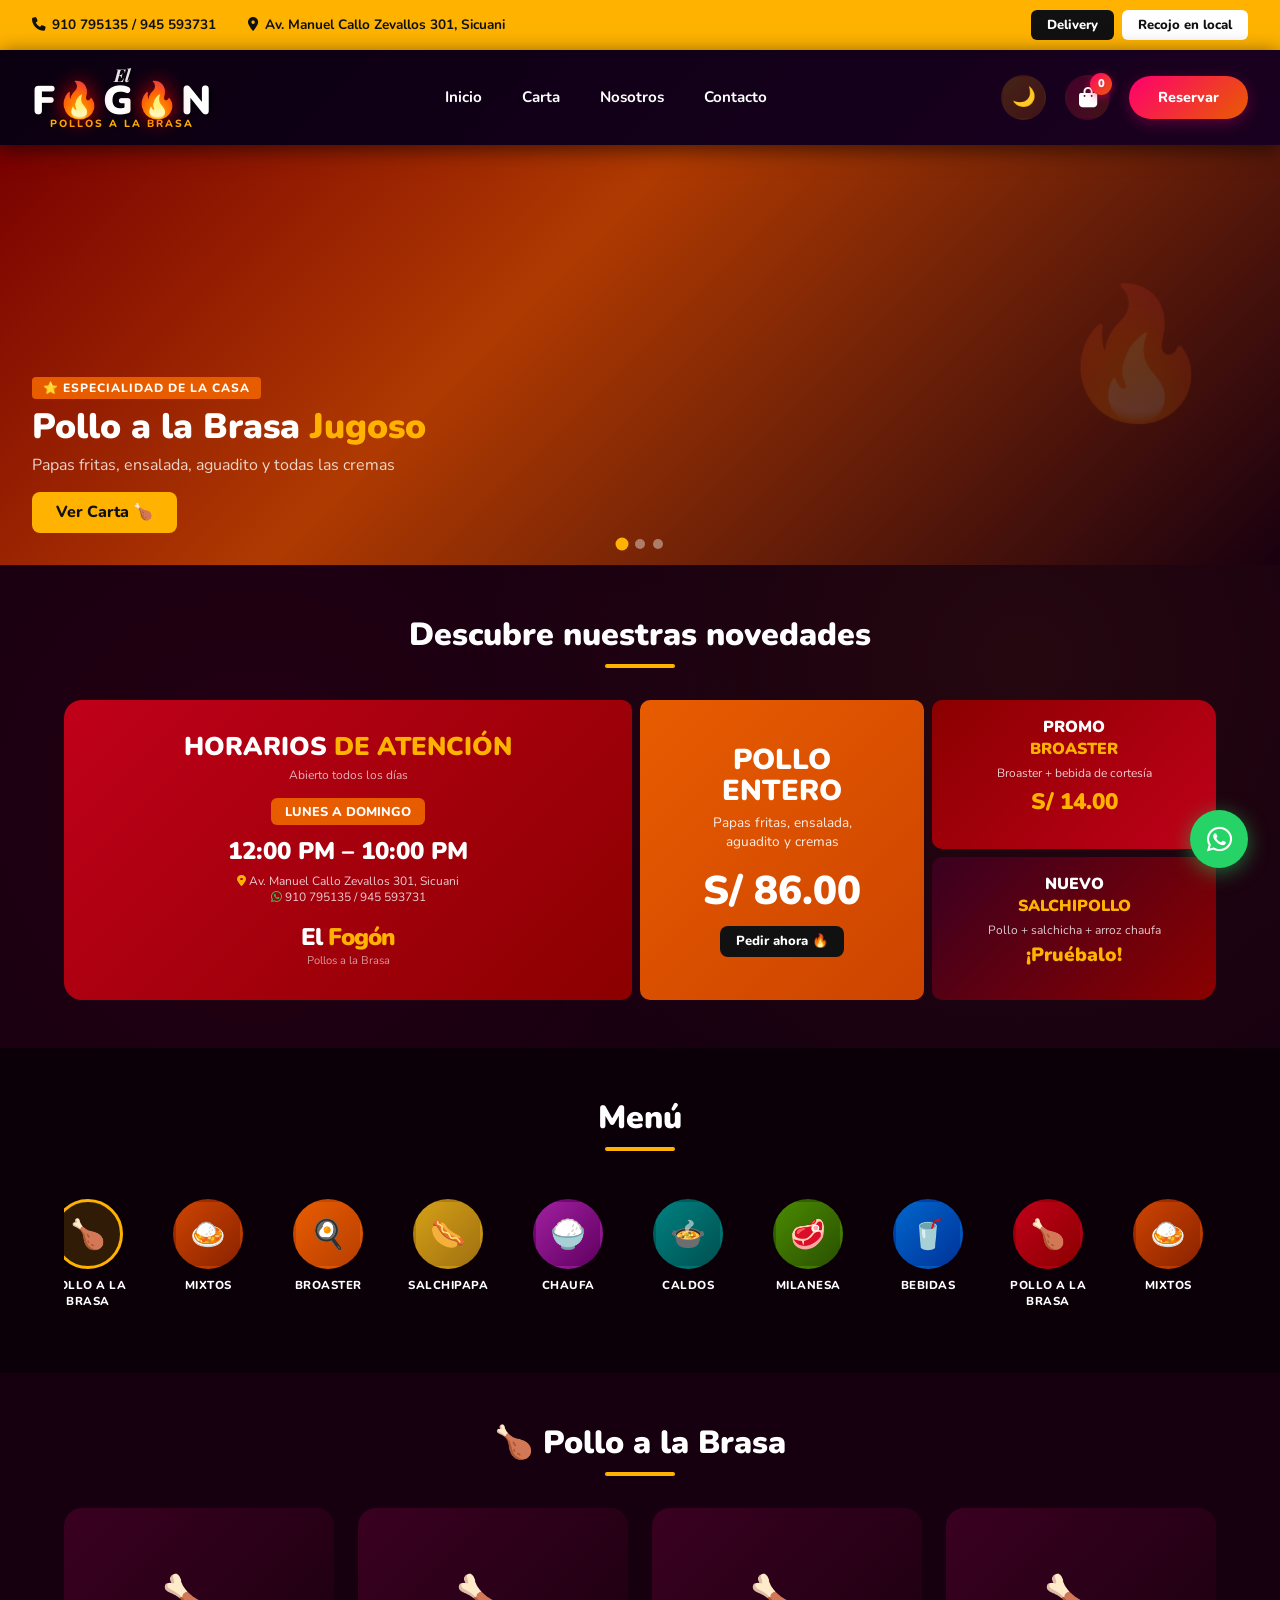
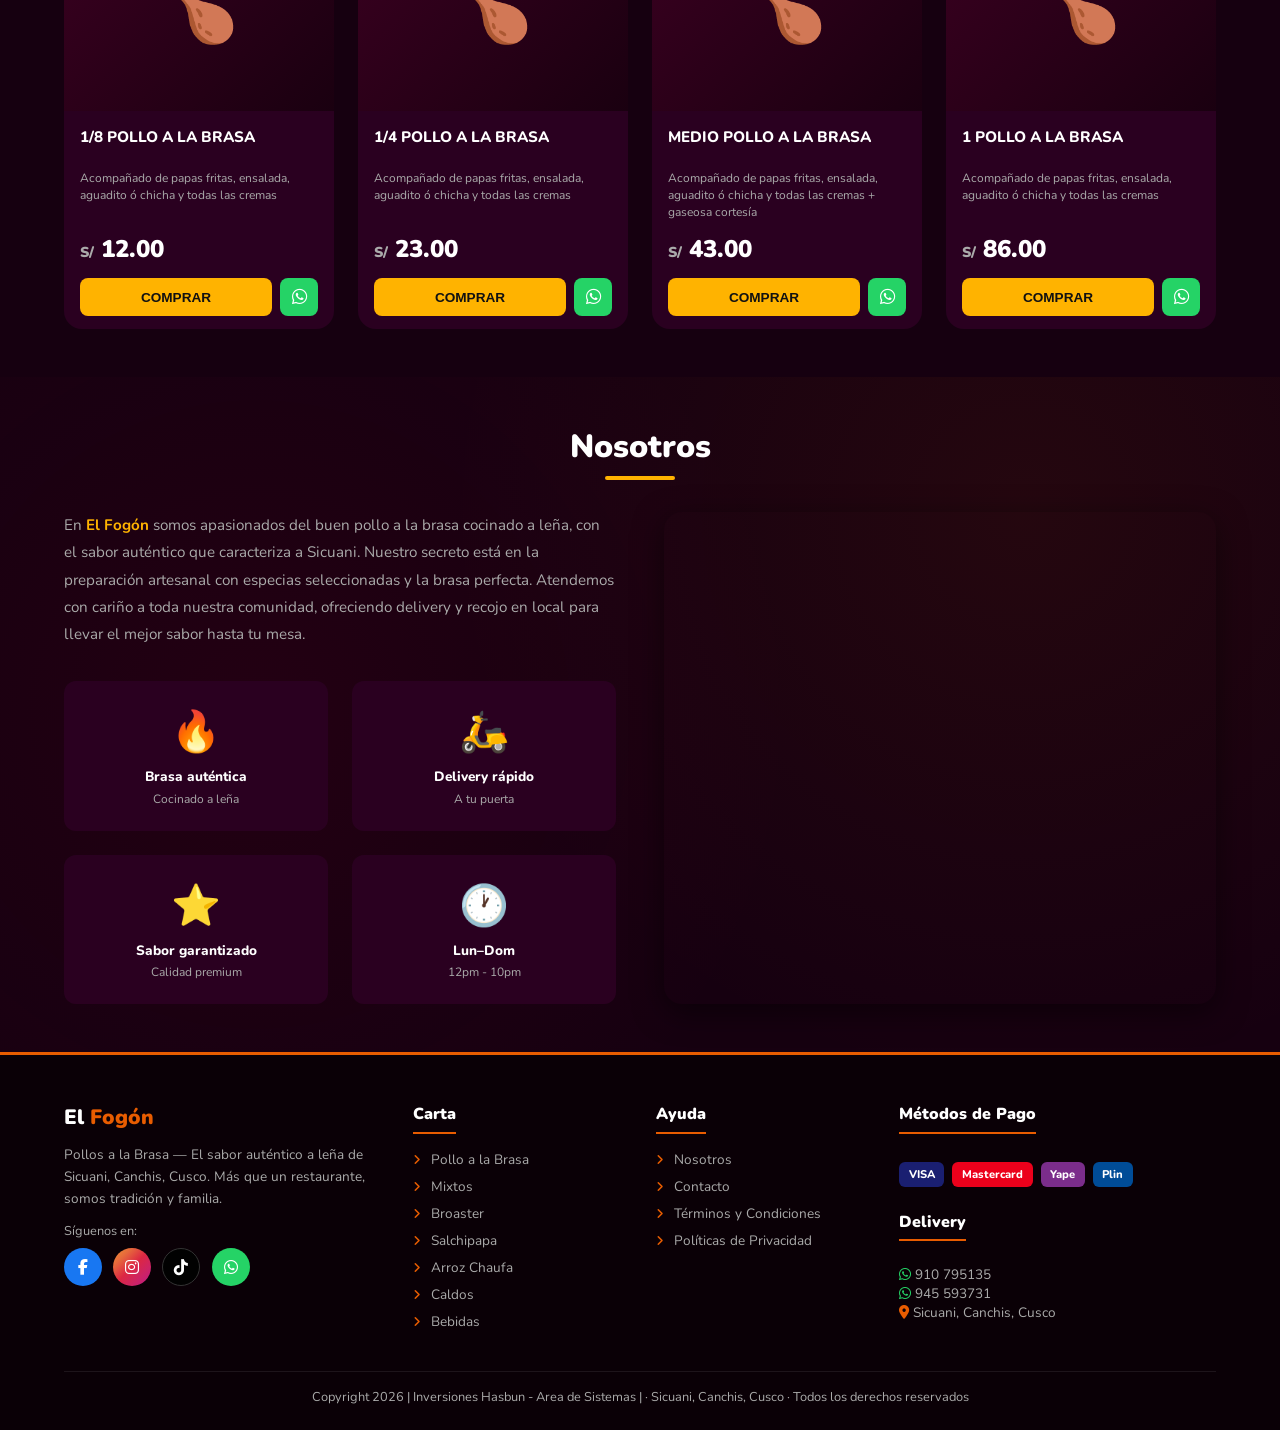
==== index.html @ 18594629 "aumentamos modo oscuro y claro" ====
<!DOCTYPE html>
<html lang="es">
<head>
  <meta charset="UTF-8">
  <meta name="viewport" content="width=device-width, initial-scale=1.0">
  <title>El Fogón - Pollos a la Brasa | Sicuani</title>
  <meta name="description" content="El Fogón - Pollos a la Brasa. El mejor pollo a la brasa de Sicuani, Canchis, Cusco. Delivery y recojo en local.">
  <link href="https://fonts.googleapis.com/css2?family=Nunito:wght@400;700;900&family=Playfair+Display:wght@700;900&display=swap" rel="stylesheet">
  <link rel="stylesheet" href="https://cdnjs.cloudflare.com/ajax/libs/font-awesome/6.5.0/css/all.min.css">
  <style>
    :root {
      --bg:       #0c0008;
      --bg2:      #160010;
      --card-bg:  #2a0020;
      --accent:   #e85c00;
      --accent2:  #ffb300;
      --red:      #c0001a;
      --white:    #ffffff;
      --gray:     #aaa;
      --radius:   18px;
    }

    /* Light mode variables */
    :root.light-mode {
      --bg:       #f5f5f5;
      --bg2:      #ffffff;
      --card-bg:  #ffffff;
      --accent:   #e85c00;
      --accent2:  #ffb300;
      --red:      #c0001a;
      --white:    #1a1a1a;
      --gray:     #666;
      --radius:   18px;
    }

    * { box-sizing: border-box; margin: 0; padding: 0; }

    body {
      background: var(--bg);
      color: var(--white);
      font-family: 'Nunito', sans-serif;
      overflow-x: hidden;
      transition: background-color 0.3s ease, color 0.3s ease;
    }

    /* Light mode specific styles */
    :root.light-mode body {
      background: var(--bg);
    }
    :root.light-mode .card-bg,
    :root.light-mode .dish-card,
    :root.light-mode .cart-item,
    :root.light-mode .beb-group {
      box-shadow: 0 2px 10px rgba(0,0,0,.1);
      border: 1px solid #e0e0e0;
    }
    :root.light-mode .dish-card {
      background: #ffffff;
      box-shadow: 0 4px 20px rgba(0,0,0,.08);
      border: 1px solid #f0f0f0;
    }
    :root.light-mode .dish-card:hover {
      box-shadow: 0 8px 30px rgba(232,92,0,.15);
      border-color: var(--accent2);
      transform: translateY(-8px);
    }
    :root.light-mode .dish-img {
      background: linear-gradient(135deg, #fff5e6, #ffe6cc);
    }
    :root.light-mode .dish-name {
      color: #1a1a1a;
    }
    :root.light-mode .dish-desc {
      color: #666;
    }
    :root.light-mode .dish-price {
      color: var(--accent);
    }
    :root.light-mode .btn-comprar {
      background: var(--accent2);
      color: #111;
      box-shadow: 0 2px 8px rgba(255,179,0,.3);
    }
    :root.light-mode .btn-comprar:hover {
      background: var(--accent);
      color: #fff;
      box-shadow: 0 4px 12px rgba(232,92,0,.4);
    }
    :root.light-mode nav {
      background: linear-gradient(135deg, #ffffff 0%, #f8f8f8 100%);
      box-shadow: 0 2px 10px rgba(0,0,0,.1);
    }
    :root.light-mode .top-bar {
      background: #ffb300;
    }
    :root.light-mode .section-dark {
      background: #fafafa;
    }
    :root.light-mode footer {
      background: #f5f5f5;
      border-top: 3px solid var(--accent);
    }
    :root.light-mode .mobile-nav {
      background: #ffffff;
    }
    :root.light-mode .cart-modal {
      background: #f5f5f5;
    }
    :root.light-mode .cart-header {
      background: #ffffff;
      border-bottom: 2px solid var(--accent);
    }
    :root.light-mode .beb-group {
      background: #ffffff;
      box-shadow: 0 2px 12px rgba(0,0,0,.08);
    }
    :root.light-mode .beb-group h4 {
      color: var(--accent);
    }
    :root.light-mode .section-heading h2 {
      color: #1a1a1a;
    }

    a { text-decoration: none; color: inherit; }

    /* ===== PRELOADER ===== */
    #preloader {
      position: fixed; inset: 0; background: var(--bg);
      display: flex; align-items: center; justify-content: center;
      z-index: 9999; transition: opacity .5s;
    }
    #preloader.hidden { opacity: 0; pointer-events: none; }
    .pre-logo { font-size: 3rem; font-weight: 900; letter-spacing: -2px; animation: pulse 1s infinite alternate; }
    .pre-logo span { color: var(--accent); }
    @keyframes pulse { from{transform:scale(1)} to{transform:scale(1.08)} }

    /* ===== TOP BAR ===== */
    .top-bar {
      background: #ffb300;
      padding: .6rem 2rem;
      display: flex; align-items: center; justify-content: space-between;
      flex-wrap: wrap;
      gap: .5rem;
    }
    .top-bar-left { display: flex; align-items: center; gap: 2rem; flex-wrap: wrap; }
    .top-bar .info { display: flex; align-items: center; gap: .4rem; font-size: .85rem; font-weight: 700; color: #111; }
    .top-bar .info i { color: #111; }
    .top-bar .btns { display: flex; gap: .5rem; flex-wrap: wrap; }
    .top-bar .btns a {
      padding: .4rem 1rem; border-radius: 6px; font-size: .82rem; font-weight: 800;
      cursor: pointer; transition: .2s;
    }
    .btn-delivery { background: #111; color: #fff; }
    .btn-delivery:hover { background: var(--accent); }
    .btn-recojo { background: #fff; color: #111; }
    .btn-recojo:hover { background: #ffb300; }
    
    @media(max-width:900px){
      .top-bar { padding: .5rem 1rem; gap: .5rem; }
      .top-bar-left { gap: 1rem; }
      .top-bar .info { font-size: .75rem; }
    }
    @media(max-width:700px){
      .top-bar { 
        justify-content: center; 
        text-align: center;
        padding: .5rem;
      }
      .top-bar-left { 
        flex-direction: column; 
        gap: .3rem; 
        width: 100%;
        align-items: center;
      }
      .top-bar .info { font-size: .7rem; }
      .top-bar .btns { 
        width: 100%; 
        justify-content: center;
      }
      .top-bar .btns a {
        flex: 1;
        text-align: center;
        font-size: .75rem;
        padding: .35rem .7rem;
      }
    }

    /* ===== NAVBAR ===== */
    nav {
      background: linear-gradient(135deg, #0a0010 0%, #1a0020 100%);
      padding: 1rem 2rem;
      display: flex; align-items: center; justify-content: space-between;
      position: sticky; top: 0; z-index: 100;
      box-shadow: 0 4px 20px rgba(0,0,0,.6);
      backdrop-filter: blur(10px);
    }
    .nav-logo { 
      display: flex;
      align-items: center;
      transition: transform .3s;
    }
    .nav-logo:hover { transform: scale(1.05); }
    .logo-text {
      display: flex;
      flex-direction: column;
      align-items: center;
      line-height: 1;
    }
    .logo-el {
      font-family: 'Playfair Display', serif;
      font-size: 1.1rem;
      font-weight: 700;
      color: rgba(255,255,255,.9);
      font-style: italic;
      margin-bottom: -3px;
      text-shadow: 1px 1px 2px rgba(0,0,0,.5);
    }
    .logo-fogon {
      display: flex;
      align-items: center;
      font-family: 'Nunito', sans-serif;
      font-size: 2.5rem;
      font-weight: 900;
      letter-spacing: 0px;
      gap: 2px;
    }
    .logo-f, .logo-g, .logo-n {
      color: #fff;
      text-shadow: 2px 2px 6px rgba(0,0,0,.7);
    }
    .logo-o {
      color: #ff0000;
      font-size: 2.2rem;
      filter: drop-shadow(0 0 10px rgba(255,0,0,.8));
      animation: flameFlicker 2s infinite alternate;
    }
    @keyframes flameFlicker {
      0%, 100% { transform: scale(1) translateY(0); }
      50% { transform: scale(1.05) translateY(-2px); }
    }
    .logo-subtitle {
      font-family: 'Nunito', sans-serif;
      font-size: .65rem;
      font-weight: 800;
      color: #ffb300;
      text-transform: uppercase;
      letter-spacing: 2px;
      margin-top: -2px;
      text-shadow: 1px 1px 2px rgba(0,0,0,.5);
    }
    .nav-center { flex: 1; display: flex; justify-content: center; }
    .nav-links { display: flex; gap: 2.5rem; list-style: none; }
    .nav-links a {
      font-weight: 700; font-size: .95rem; transition: all .3s;
      padding-bottom: 3px; border-bottom: 2px solid transparent;
      color: #fff; position: relative;
    }
    .nav-links a::before {
      content: '';
      position: absolute;
      bottom: -2px;
      left: 50%;
      width: 0;
      height: 2px;
      background: linear-gradient(90deg, #ffb300, #ff006e);
      transition: all .3s;
      transform: translateX(-50%);
    }
    .nav-links a:hover::before { width: 100%; }
    .nav-links a:hover { color: var(--accent2); transform: translateY(-2px); }
    .nav-right { display: flex; align-items: center; gap: 1.2rem; }
    .cart-icon {
      position: relative;
      width: 45px; height: 45px;
      background: linear-gradient(135deg, rgba(255,0,110,.2), rgba(232,92,0,.2));
      border-radius: 50%;
      display: flex; align-items: center; justify-content: center;
      cursor: pointer;
      transition: all .3s;
      border: 2px solid transparent;
    }
    .cart-icon:hover { 
      background: linear-gradient(135deg, rgba(255,0,110,.3), rgba(232,92,0,.3));
      transform: scale(1.1) rotate(5deg);
      border-color: #ff006e;
    }
    .cart-icon i { font-size: 1.3rem; color: #fff; }
    .cart-badge {
      position: absolute;
      top: -4px; right: -4px;
      background: linear-gradient(135deg, #ff006e, #e85c00);
      color: #fff;
      width: 22px; height: 22px;
      border-radius: 50%;
      display: flex; align-items: center; justify-content: center;
      font-size: .7rem; font-weight: 900;
      box-shadow: 0 2px 8px rgba(255,0,110,.5);
      animation: pulse 2s infinite;
    }
    @keyframes pulse {
      0%, 100% { transform: scale(1); }
      50% { transform: scale(1.1); }
    }
    .btn-reservar {
      background: linear-gradient(135deg, #ff006e, #e85c00);
      color: #fff;
      padding: .7rem 1.8rem;
      border-radius: 25px;
      font-weight: 800;
      font-size: .9rem;
      transition: all .3s;
      box-shadow: 0 4px 15px rgba(255,0,110,.3);
      position: relative;
      overflow: hidden;
    }
    .btn-reservar::before {
      content: '';
      position: absolute;
      top: 50%;
      left: 50%;
      width: 0;
      height: 0;
      border-radius: 50%;
      background: rgba(255,255,255,.2);
      transform: translate(-50%, -50%);
      transition: width .6s, height .6s;
    }
    .btn-reservar:hover::before {
      width: 300px;
      height: 300px;
    }
    .btn-reservar:hover { 
      transform: translateY(-2px);
      box-shadow: 0 6px 20px rgba(255,0,110,.5);
    }
    .hamburger { display: none; flex-direction: column; gap: 5px; cursor: pointer; }
    .hamburger span { 
      width: 26px; height: 3px; 
      background: linear-gradient(90deg, #ffb300, #ff006e);
      border-radius: 2px; transition: .3s; 
    }
    .hamburger:hover span { background: linear-gradient(90deg, #ff006e, #ffb300); }

    /* Theme toggle button */
    .theme-toggle {
      width: 45px;
      height: 45px;
      border-radius: 50%;
      background: linear-gradient(135deg, rgba(255,179,0,.2), rgba(232,92,0,.2));
      border: 2px solid transparent;
      display: flex;
      align-items: center;
      justify-content: center;
      cursor: pointer;
      transition: all .3s;
      font-size: 1.2rem;
    }
    .theme-toggle:hover {
      background: linear-gradient(135deg, rgba(255,179,0,.3), rgba(232,92,0,.3));
      transform: scale(1.1) rotate(15deg);
      border-color: var(--accent2);
    }
    .theme-toggle .icon-sun {
      display: none;
    }
    .theme-toggle .icon-moon {
      display: block;
    }
    :root.light-mode .theme-toggle .icon-sun {
      display: block;
    }
    :root.light-mode .theme-toggle .icon-moon {
      display: none;
    }

    /* ===== HERO SLIDER ===== */
    .hero {
      position: relative; width: 100%; height: 420px; overflow: hidden;
    }
    .slide {
      position: absolute; inset: 0;
      background-size: cover; background-position: center;
      opacity: 0; transition: opacity .8s;
      display: flex; align-items: flex-end; padding: 2rem;
    }
    .slide.active { opacity: 1; }
    .slide-1 {
      background: linear-gradient(135deg, rgba(139,0,0,0.85) 0%, rgba(204,68,0,0.85) 40%, rgba(26,0,16,0.9) 100%),
                  url('https://images.unsplash.com/photo-1598103442097-8b74394b95c6?w=1200&q=80') center/cover;
    }
    .slide-2 {
      background: linear-gradient(135deg, rgba(26,0,16,0.85) 0%, rgba(58,0,32,0.85) 50%, rgba(139,0,0,0.9) 100%),
                  url('https://images.unsplash.com/photo-1626082927389-6cd097cdc6ec?w=1200&q=80') center/cover;
    }
    .slide-3 {
      background: linear-gradient(135deg, rgba(42,0,16,0.85) 0%, rgba(204,68,0,0.85) 60%, rgba(26,0,8,0.9) 100%),
                  url('https://images.unsplash.com/photo-1633964913295-ceb43826e36f?w=1200&q=80') center/cover;
    }
    .slide-inner {
      max-width: 500px;
      animation: slideUp .6s ease;
    }
    @keyframes slideUp { from{transform:translateY(30px);opacity:0} to{transform:translateY(0);opacity:1} }
    .slide-tag {
      display: inline-block; background: var(--accent); color: #fff;
      font-size: .75rem; font-weight: 800; padding: .2rem .7rem;
      border-radius: 4px; margin-bottom: .5rem; letter-spacing: 1px; text-transform: uppercase;
    }
    .slide-inner h1 { font-size: 2.2rem; font-weight: 900; line-height: 1.1; margin-bottom: .5rem; }
    .slide-inner h1 span { color: var(--accent2); }
    .slide-inner p { font-size: 1rem; color: rgba(255,255,255,.8); margin-bottom: 1rem; }
    .slide-btn {
      display: inline-block; background: var(--accent2); color: #111;
      padding: .6rem 1.5rem; border-radius: 8px; font-weight: 800; transition: .2s;
    }
    .slide-btn:hover { background: #fff; }
    .slider-dots {
      position: absolute; bottom: 1rem; left: 50%; transform: translateX(-50%);
      display: flex; gap: .5rem;
    }
    .dot {
      width: 10px; height: 10px; border-radius: 50%;
      background: rgba(255,255,255,.4); cursor: pointer; transition: .3s;
    }
    .dot.active { background: var(--accent2); transform: scale(1.3); }
    /* Flame decoration */
    .flame-deco {
      position: absolute; right: 5%; top: 50%; transform: translateY(-50%);
      font-size: 8rem; opacity: .15; animation: flicker 2s infinite alternate;
      pointer-events: none;
    }
    @keyframes flicker {
      from { opacity: .12; transform: translateY(-50%) scale(1); }
      to   { opacity: .22; transform: translateY(-50%) scale(1.05) rotate(2deg); }
    }

    /* ===== SECTION HEADING ===== */
    .section-heading { text-align: center; margin-bottom: 2rem; }
    .section-heading h2 { font-size: 2rem; font-weight: 900; }
    .heading-line {
      width: 70px; height: 4px; background: var(--accent2);
      margin: .5rem auto 0; border-radius: 2px;
    }

    /* ===== GAP / SECTION ===== */
    .gap { padding: 3rem 0; }
    .container { max-width: 1200px; margin: 0 auto; padding: 0 1.5rem; }

    /* ===== NOVEDADES ===== */
    .novedades-grid {
      display: grid;
      grid-template-columns: 1fr .5fr .5fr;
      grid-template-rows: auto auto;
      gap: .5rem;
      border-radius: var(--radius); overflow: hidden;
    }
    .nov-card { overflow: hidden; position: relative; border-radius: 10px; }
    .nov-card img { width: 100%; height: 100%; object-fit: cover; display: block; border-radius: 10px; transition: transform .4s; }
    .nov-card:hover img { transform: scale(1.04); }
    .nov-card-1 { grid-column: 1; grid-row: 1/3; }
    .nov-card-2 { grid-column: 2; grid-row: 1/3; background: var(--accent); display: flex; flex-direction: column; align-items: center; justify-content: center; padding: 1.5rem; text-align: center; }
    .nov-card-2 h2 { font-size: 1.8rem; font-weight: 900; line-height: 1.1; color: #fff; margin-bottom: .4rem; }
    .nov-card-2 .price { font-size: 2.5rem; font-weight: 900; color: #fff; }
    .nov-card-2 p { font-size: .85rem; color: rgba(255,255,255,.9); margin-bottom: .8rem; }
    .nov-card-3 { grid-column: 3; grid-row: 1; }
    .nov-card-4 { grid-column: 3; grid-row: 2; }

    /* Fallback colored banners */
    .banner-horarios {
      background: linear-gradient(135deg, #c0001a, #8b0000);
      display: flex; flex-direction: column; align-items: center; justify-content: center;
      padding: 2rem; min-height: 280px; border-radius: 10px;
    }
    .banner-horarios h2 { font-size: 1.6rem; font-weight: 900; text-align: center; line-height: 1.2; }
    .banner-horarios h2 span { color: var(--accent2); }
    .banner-horarios .horario-tag {
      background: var(--accent); color: #fff; padding: .3rem .9rem;
      border-radius: 6px; font-weight: 800; font-size: .8rem; margin: .6rem 0;
    }
    .banner-horarios .hora { font-size: 1.5rem; font-weight: 900; }
    .banner-horarios .sub { font-size: .75rem; color: rgba(255,255,255,.8); margin-top: .4rem; text-align: center; }
    .banner-promo {
      background: linear-gradient(135deg, #8b0000, #c0001a);
      display: flex; flex-direction: column; align-items: center; justify-content: center;
      padding: 1rem; border-radius: 10px; text-align: center; min-height: 120px;
    }
    .banner-promo h3 { font-size: 1rem; font-weight: 900; }
    .banner-promo h3 span { color: var(--accent2); }
    .banner-nuevo {
      background: linear-gradient(135deg, #3a0020, #8b0000);
      display: flex; flex-direction: column; align-items: center; justify-content: center;
      padding: 1rem; border-radius: 10px; text-align: center; min-height: 120px;
    }
    .banner-nuevo h3 { font-size: 1rem; font-weight: 900; }
    .banner-nuevo h3 span { color: var(--accent2); }

    /* ===== MENU CATEGORIES ===== */
    .categories-scroll {
      display: flex; gap: 2.5rem; overflow: hidden; padding: 1rem 0;
      position: relative;
    }
    .categories-track {
      display: flex; gap: 2.5rem;
      animation: scrollCategories 50s linear infinite;
    }
    .categories-track:hover {
      animation-play-state: paused;
    }
    @keyframes scrollCategories {
      0% { transform: translateX(0); }
      100% { transform: translateX(-50%); }
    }
    .categories-scroll::-webkit-scrollbar { display: none; }
    .cat-item {
      display: flex; flex-direction: column; align-items: center; gap: .5rem;
      min-width: 80px; cursor: pointer;
    }
    .cat-icon {
      width: 70px; height: 70px; border-radius: 50%;
      display: flex; align-items: center; justify-content: center;
      font-size: 1.8rem; transition: transform .2s, box-shadow .2s;
      border: 3px solid transparent;
    }
    .cat-item:hover .cat-icon { transform: scale(1.1); box-shadow: 0 0 0 3px var(--accent2); }
    .cat-item.active .cat-icon { border-color: var(--accent2); background: rgba(255,179,0,.15); }
    .cat-label { font-size: .72rem; font-weight: 800; text-align: center; text-transform: uppercase; letter-spacing: .5px; }
    .ci-brasa   { background: linear-gradient(135deg,#c0001a,#8b0000); }
    .ci-mixto   { background: linear-gradient(135deg,#cc4400,#8b2200); }
    .ci-broaster{ background: linear-gradient(135deg,#e85c00,#b83f00); }
    .ci-salchi  { background: linear-gradient(135deg,#d4a017,#a07010); }
    .ci-chaufa  { background: linear-gradient(135deg,#a020a0,#600060); }
    .ci-caldo   { background: linear-gradient(135deg,#008080,#005050); }
    .ci-milanesa{ background: linear-gradient(135deg,#4a8a00,#2a5000); }
    .ci-bebidas { background: linear-gradient(135deg,#0066cc,#003399); }

    /* Hide product sections by default */
    .product-section {
      display: none;
    }
    .product-section.active {
      display: block;
    }

    /* Nosotros section layout */
    .nosotros-grid {
      display: grid;
      grid-template-columns: 1fr 1fr;
      gap: 3rem;
      align-items: center;
    }
    .nosotros-content {
      text-align: left;
    }
    .nosotros-map {
      width: 100%;
      height: 100%;
      min-height: 400px;
      border-radius: var(--radius);
      overflow: hidden;
      box-shadow: 0 8px 30px rgba(0,0,0,.5);
    }
    .nosotros-map iframe {
      width: 100%;
      height: 100%;
      border: 0;
      border-radius: var(--radius);
    }

    /* Category dots for mobile */
    .category-dots {
      display: none;
      justify-content: center;
      gap: .5rem;
      margin-top: .5rem;
    }
    .category-dot {
      width: 8px;
      height: 8px;
      border-radius: 50%;
      background: rgba(255,255,255,.3);
      transition: all .3s;
      cursor: pointer;
    }
    .category-dot.active {
      background: var(--accent2);
      transform: scale(1.3);
    }

    /* ===== PRODUCT CARDS ===== */
    .dishes-grid {
      display: grid;
      grid-template-columns: repeat(auto-fill, minmax(260px, 1fr));
      gap: 1.5rem;
    }
    .dish-card {
      background: var(--card-bg);
      border-radius: var(--radius);
      overflow: hidden;
      transition: transform .3s, box-shadow .3s;
      cursor: pointer;
      display: flex;
      flex-direction: column;
      height: 100%;
    }
    .dish-card:hover { transform: translateY(-6px); box-shadow: 0 16px 40px rgba(200,0,50,.3); }
    .dish-img {
      width: 100%; aspect-ratio: 4/3; object-fit: cover;
      border-radius: var(--radius) var(--radius) 0 0;
      background: linear-gradient(135deg, #3a0020, #1a0010);
      display: flex; align-items: center; justify-content: center;
      font-size: 4rem; min-height: 180px; flex-shrink: 0;
    }
    .dish-img img { width: 100%; height: 100%; object-fit: cover; border-radius: var(--radius) var(--radius) 0 0; }
    .dish-body { padding: 1rem 1rem .8rem; display: flex; flex-direction: column; flex: 1; }
    .dish-name { font-size: .95rem; font-weight: 800; text-transform: uppercase; margin-bottom: .3rem; min-height: 2.4rem; }
    .dish-desc { font-size: .75rem; color: var(--gray); margin-bottom: .8rem; line-height: 1.4; flex: 1; min-height: 3rem; }
    .dish-price { font-size: 1.5rem; font-weight: 900; color: var(--white); margin-bottom: .8rem; }
    .dish-price span { font-size: .9rem; color: var(--gray); }
    .dish-actions { display: flex; gap: .5rem; margin-top: auto; }
    .btn-comprar {
      flex: 1; padding: .5rem; background: var(--accent2); color: #111;
      border: none; border-radius: 8px; font-weight: 800; font-size: .85rem;
      cursor: pointer; transition: .2s; text-transform: uppercase;
    }
    .btn-comprar:hover { background: var(--accent); color: #fff; }
    .btn-wa {
      width: 38px; height: 38px; background: #25d366; border: none;
      border-radius: 8px; display: flex; align-items: center; justify-content: center;
      cursor: pointer; transition: .2s; color: #fff; font-size: 1.1rem;
    }
    .btn-wa:hover { background: #1da851; }

    @media(max-width:700px){
      .dishes-grid {
        display: flex;
        overflow-x: auto;
        scroll-snap-type: x mandatory;
        gap: 1rem;
        padding-bottom: 1rem;
        scrollbar-width: thin;
      }
      .dishes-grid::-webkit-scrollbar { height: 6px; }
      .dishes-grid::-webkit-scrollbar-track { background: rgba(255,255,255,.1); border-radius: 10px; }
      .dishes-grid::-webkit-scrollbar-thumb { background: var(--accent2); border-radius: 10px; }
      .dish-card {
        min-width: 280px;
        max-width: 280px;
        scroll-snap-align: start;
      }

      /* Mobile categories carousel */
      .categories-scroll {
        overflow-x: auto;
        scroll-snap-type: x mandatory;
        -webkit-overflow-scrolling: touch;
        scrollbar-width: none;
        padding: 1rem 1rem;
      }
      .categories-scroll::-webkit-scrollbar { display: none; }
      .categories-track {
        animation: none;
        justify-content: flex-start;
        gap: 1.5rem;
      }
      .cat-item {
        scroll-snap-align: center;
        min-width: 90px;
        flex-shrink: 0;
      }
      .cat-icon {
        width: 65px;
        height: 65px;
      }
      .category-dots {
        display: flex;
      }
    }

    /* ===== BEBIDAS TABLE ===== */
    .bebidas-grid {
      display: grid; grid-template-columns: repeat(auto-fill, minmax(200px,1fr)); gap: 1rem;
    }
    .beb-group {
      background: var(--card-bg); border-radius: var(--radius); padding: 1rem;
    }
    .beb-group h4 {
      font-size: .8rem; font-weight: 900; text-transform: uppercase;
      color: var(--accent2); letter-spacing: 1px; margin-bottom: .6rem;
      padding-bottom: .3rem; border-bottom: 2px solid var(--accent);
    }
    .beb-row {
      display: flex; justify-content: space-between; align-items: center;
      padding: .3rem 0; font-size: .82rem; border-bottom: 1px solid rgba(255,255,255,.06);
    }
    .beb-row:last-child { border: none; }
    .beb-price { font-weight: 800; color: var(--accent2); }

    /* ===== FOOTER ===== */
    footer {
      background: #0a0006; border-top: 3px solid var(--accent);
      padding: 3rem 0 1.5rem;
    }
    .footer-grid {
      display: grid; grid-template-columns: 1.5fr 1fr 1fr 1.5fr; gap: 2rem;
    }
    .footer-brand p { font-size: .85rem; color: var(--gray); line-height: 1.6; margin: .8rem 0; }
    .footer-brand .brand-name { font-size: 1.3rem; font-weight: 900; }
    .footer-brand .brand-name span { color: var(--accent); }
    .social-links { display: flex; gap: .7rem; margin-top: .5rem; }
    .social-links a {
      width: 38px; height: 38px; border-radius: 50%; display: flex; align-items: center;
      justify-content: center; font-size: 1rem; transition: .2s;
    }
    .s-fb   { background: #1877f2; color: #fff; }
    .s-ig   { background: linear-gradient(135deg,#f09433,#e6683c,#dc2743,#cc2366,#bc1888); color: #fff; }
    .s-tt   { background: #010101; color: #fff; border: 1px solid #333; }
    .s-wa   { background: #25d366; color: #fff; }
    .social-links a:hover { transform: scale(1.15); }

    .footer-col h3 {
      font-size: 1rem; font-weight: 900; margin-bottom: 1rem;
      padding-bottom: .4rem; border-bottom: 2px solid var(--accent);
      display: inline-block;
    }
    .footer-col ul { list-style: none; }
    .footer-col ul li { margin-bottom: .5rem; font-size: .85rem; }
    .footer-col ul li a { color: var(--gray); transition: color .2s; }
    .footer-col ul li a:hover { color: var(--accent2); }
    .footer-col ul li i { color: var(--accent); margin-right: .4rem; font-size: .75rem; }

    .payment-methods { display: flex; gap: .5rem; flex-wrap: wrap; margin-top: .8rem; }
    .pay-badge {
      background: #fff; border-radius: 6px;
      padding: .3rem .6rem; font-size: .7rem; font-weight: 800; color: #111;
    }
    .pay-badge.yape { background: #7b2d8b; color: #fff; }
    .pay-badge.visa { background: #1a1f71; color: #fff; }

    .footer-bottom {
      text-align: center; margin-top: 2rem; padding-top: 1rem;
      border-top: 1px solid rgba(255,255,255,.08);
      font-size: .8rem; color: var(--gray);
    }
    .footer-bottom a { color: var(--accent2); }

    /* ===== WHATSAPP FLOAT ===== */
    .wa-float {
      position: fixed; bottom: 2rem; right: 2rem; z-index: 200;
      width: 58px; height: 58px; background: #25d366; border-radius: 50%;
      display: flex; align-items: center; justify-content: center;
      font-size: 1.8rem; color: #fff; box-shadow: 0 4px 20px rgba(37,211,102,.5);
      transition: transform .2s; animation: waFloat 2s ease-in-out infinite;
    }
    .wa-float:hover { transform: scale(1.1); }
    @keyframes waFloat {
      0%,100%{transform:translateY(0)} 50%{transform:translateY(-6px)}
    }

    /* ===== SCROLL TOP ===== */
    #scrollTop {
      position: fixed; bottom: 6rem; right: 2rem; z-index: 200;
      width: 42px; height: 42px; background: var(--accent); border-radius: 50%;
      display: flex; align-items: center; justify-content: center;
      font-size: 1rem; color: #fff; cursor: pointer;
      opacity: 0; transition: opacity .3s; pointer-events: none;
    }
    #scrollTop.show { opacity: 1; pointer-events: all; }
    #scrollTop:hover { background: var(--accent2); color: #111; }

    /* ===== MOBILE NAV ===== */
    .mobile-nav {
      position: fixed; top: 0; right: -100%; width: 260px; height: 100vh;
      background: #0f0008; z-index: 500; padding: 2rem 1.5rem;
      transition: right .3s; box-shadow: -4px 0 20px rgba(0,0,0,.5);
    }
    .mobile-nav.open { right: 0; }
    .mobile-nav .close-btn { float: right; font-size: 1.5rem; cursor: pointer; color: var(--accent2); }
    .mobile-nav ul { list-style: none; margin-top: 3rem; }
    .mobile-nav ul li { margin-bottom: 1.2rem; }
    .mobile-nav ul li a { font-weight: 700; font-size: 1.1rem; }
    .overlay { position: fixed; inset: 0; background: rgba(0,0,0,.6); z-index: 499; display: none; }
    .overlay.show { display: block; }

    /* ===== RESPONSIVE ===== */
    @media(max-width:900px){
      nav { padding: .8rem 1.5rem; }
      .logo-fogon { font-size: 2rem; }
      .logo-o { font-size: 1.8rem; }
      .logo-el { font-size: .9rem; }
      .logo-subtitle { font-size: .55rem; letter-spacing: 1px; }
      .nav-links { gap: 1.5rem; }
      .nav-links a { font-size: .85rem; }
      .btn-reservar { padding: .6rem 1.3rem; font-size: .85rem; }
      .cart-icon { width: 40px; height: 40px; }
      .novedades-grid { 
        grid-template-columns: 1fr 1fr; 
        grid-template-rows: auto auto auto;
        gap: .8rem;
      }
      .nov-card-1 { grid-column:1/3; grid-row:1; min-height:250px; }
      .nov-card-2 { grid-column:1/3; grid-row:2; min-height:200px; }
      .nov-card-3 { grid-column:1; grid-row:3; min-height:150px; }
      .nov-card-4 { grid-column:2; grid-row:3; min-height:150px; }
      .footer-grid { grid-template-columns: 1fr 1fr; }
      .nosotros-grid { grid-template-columns: 1fr; gap: 2rem; }
    }
    @media(max-width:700px){
      nav { padding: .7rem 1rem; }
      .logo-fogon { font-size: 1.6rem; }
      .logo-o { font-size: 1.5rem; }
      .logo-el { font-size: .75rem; }
      .logo-subtitle { font-size: .5rem; letter-spacing: .5px; }
      .nav-center,.nav-right .btn-reservar { display: none; }
      .hamburger { display: flex; }
      .cart-icon { width: 38px; height: 38px; }
      .cart-icon i { font-size: 1.1rem; }
      .cart-badge { width: 18px; height: 18px; font-size: .65rem; }
      .theme-toggle { width: 38px; height: 38px; font-size: 1rem; }
      .hero { height: 320px; }
      .slide-inner h1 { font-size: 1.6rem; }
      .footer-grid { grid-template-columns: 1fr; }
      .novedades-grid { 
        grid-template-columns: 1fr;
        gap: .8rem;
      }
      .nov-card-1,.nov-card-2,.nov-card-3,.nov-card-4 { 
        grid-column:1; 
        grid-row:auto;
        min-height: 200px;
      }
      .banner-horarios { padding: 1.5rem; min-height: 200px; }
      .banner-horarios h2 { font-size: 1.3rem; }
      .banner-horarios .hora { font-size: 1.2rem; }
      .banner-horarios .sub { font-size: .7rem; }
    }

    /* ===== SECTION BG PATTERN ===== */
    .section-dark { background: var(--bg2); }
    .section-pattern {
      background-image: radial-gradient(circle at 20% 50%, rgba(200,0,50,.07) 0%, transparent 50%),
                        radial-gradient(circle at 80% 20%, rgba(230,100,0,.07) 0%, transparent 50%);
    }

    /* ===== CART MODAL ===== */
    .cart-modal {
      position: fixed; top: 0; right: -100%; width: 420px; height: 100vh;
      background: var(--bg2); z-index: 600; padding: 0;
      transition: right .3s; box-shadow: -4px 0 30px rgba(0,0,0,.8);
      display: flex; flex-direction: column;
    }
    .cart-modal.open { right: 0; }
    .cart-header {
      background: var(--card-bg); padding: 1.2rem 1.5rem;
      display: flex; align-items: center; justify-content: space-between;
      border-bottom: 2px solid var(--accent);
    }
    .cart-header h2 { font-size: 1.3rem; font-weight: 900; }
    .cart-close {
      width: 36px; height: 36px; border-radius: 50%;
      background: rgba(255,255,255,.1); border: none;
      display: flex; align-items: center; justify-content: center;
      cursor: pointer; transition: .2s; color: #fff; font-size: 1.2rem;
    }
    .cart-close:hover { background: var(--accent); }
    .cart-body {
      flex: 1; overflow-y: auto; padding: 1rem;
    }
    .cart-empty {
      text-align: center; padding: 3rem 1rem; color: var(--gray);
    }
    .cart-empty i { font-size: 4rem; margin-bottom: 1rem; opacity: .3; }
    .cart-item {
      background: var(--card-bg); border-radius: 12px; padding: 1rem;
      margin-bottom: .8rem; display: flex; gap: 1rem;
    }
    .cart-item-icon {
      width: 60px; height: 60px; border-radius: 10px;
      background: linear-gradient(135deg, #3a0020, #1a0010);
      display: flex; align-items: center; justify-content: center;
      font-size: 2rem; flex-shrink: 0;
    }
    .cart-item-info { flex: 1; }
    .cart-item-name { font-size: .9rem; font-weight: 800; margin-bottom: .3rem; }
    .cart-item-price { font-size: 1.1rem; font-weight: 900; color: var(--accent2); margin-bottom: .5rem; }
    .cart-item-controls {
      display: flex; align-items: center; gap: .5rem;
    }
    .cart-qty-btn {
      width: 28px; height: 28px; border-radius: 6px;
      background: rgba(255,255,255,.1); border: none;
      display: flex; align-items: center; justify-content: center;
      cursor: pointer; transition: .2s; color: #fff; font-size: .9rem; font-weight: 900;
    }
    .cart-qty-btn:hover { background: var(--accent); }
    .cart-qty { font-size: .9rem; font-weight: 800; min-width: 30px; text-align: center; }
    .cart-item-remove {
      background: transparent; border: none;
      color: var(--gray); cursor: pointer; transition: .2s;
      font-size: 1.1rem; padding: .3rem;
    }
    .cart-item-remove:hover { color: #ff006e; }
    .cart-footer {
      background: var(--card-bg); padding: 1.5rem;
      border-top: 2px solid var(--accent);
    }
    .cart-total {
      display: flex; justify-content: space-between; align-items: center;
      margin-bottom: 1rem; padding-bottom: 1rem;
      border-bottom: 1px solid rgba(255,255,255,.1);
    }
    .cart-total-label { font-size: 1.1rem; font-weight: 800; }
    .cart-total-amount { font-size: 1.8rem; font-weight: 900; color: var(--accent2); }
    .cart-checkout {
      width: 100%; padding: .8rem; background: #25d366; color: #fff;
      border: none; border-radius: 12px; font-weight: 900; font-size: 1rem;
      cursor: pointer; transition: .2s; display: flex; align-items: center;
      justify-content: center; gap: .5rem;
    }
    .cart-checkout:hover { background: #1da851; transform: translateY(-2px); }
    .cart-clear {
      width: 100%; padding: .6rem; background: transparent; color: var(--gray);
      border: 1px solid rgba(255,255,255,.2); border-radius: 8px; font-weight: 700; font-size: .85rem;
      cursor: pointer; transition: .2s; margin-top: .5rem;
    }
    .cart-clear:hover { background: rgba(255,0,110,.1); color: #ff006e; border-color: #ff006e; }
    @media(max-width:500px){
      .cart-modal { width: 100%; }
    }
  </style>
</head>
<body>

<!-- PRELOADER -->
<div id="preloader">
  <div class="pre-logo">El <span>Fogón</span> 🔥</div>
</div>

<!-- MOBILE NAV -->
<div class="overlay" id="overlay" onclick="closeMobileNav()"></div>
<div class="mobile-nav" id="mobileNav">
  <span class="close-btn" onclick="closeMobileNav()"><i class="fa-solid fa-xmark"></i></span>
  <ul>
    <li><a href="#inicio">Inicio</a></li>
    <li><a href="#menu">Carta</a></li>
    <li><a href="#nosotros">Nosotros</a></li>
    <li><a href="#contacto">Contacto</a></li>
    <li><a href="https://wa.me/51910795135" target="_blank" class="btn-reservar" style="display:inline-block;padding:.5rem 1rem;border-radius:8px;background:var(--accent);color:#fff;font-weight:800;">Delivery 🛵</a></li>
  </ul>
</div>

<!-- CART MODAL -->
<div class="overlay" id="cartOverlay" onclick="closeCart()" style="display:none;"></div>
<div class="cart-modal" id="cartModal">
  <div class="cart-header">
    <h2><i class="fa-solid fa-shopping-bag"></i> Mi Carrito</h2>
    <button class="cart-close" onclick="closeCart()"><i class="fa-solid fa-xmark"></i></button>
  </div>
  <div class="cart-body" id="cartBody">
    <div class="cart-empty">
      <i class="fa-solid fa-shopping-bag"></i>
      <p>Tu carrito está vacío</p>
    </div>
  </div>
  <div class="cart-footer" id="cartFooter" style="display:none;">
    <div class="cart-total">
      <span class="cart-total-label">Total:</span>
      <span class="cart-total-amount" id="cartTotal">S/ 0.00</span>
    </div>
    <button class="cart-checkout" onclick="checkoutCart()">
      <i class="fa-brands fa-whatsapp"></i> Pedir por WhatsApp
    </button>
    <button class="cart-clear" onclick="clearCart()">Vaciar carrito</button>
  </div>
</div>

<!-- TOP BAR -->
<div class="top-bar">
  <div class="top-bar-left">
    <div class="info"><i class="fa-solid fa-phone"></i> 910 795135 / 945 593731</div>
    <div class="info"><i class="fa-solid fa-map-marker-alt"></i> Av. Manuel Callo Zevallos 301, Sicuani</div>
  </div>
  <div class="btns">
    <a href="https://wa.me/51910795135?text=Hola+El+Fog%C3%B3n%2C+quiero+hacer+un+pedido+para+delivery+%F0%9F%9B%B5" target="_blank" class="btn-delivery">Delivery</a>
    <a href="https://wa.me/51910795135?text=Hola+El+Fog%C3%B3n%2C+quiero+hacer+un+pedido+para+recojo+en+local" target="_blank" class="btn-recojo">Recojo en local</a>
  </div>
</div>

<!-- NAVBAR -->
<nav id="inicio">
  <a href="#inicio" class="nav-logo">
    <div class="logo-text">
      <span class="logo-el">El</span>
      <div class="logo-fogon">
        <span class="logo-f">F</span>
        <span class="logo-o">🔥</span>
        <span class="logo-g">G</span>
        <span class="logo-o">🔥</span>
        <span class="logo-n">N</span>
      </div>
      <span class="logo-subtitle">Pollos a la Brasa</span>
    </div>
  </a>
  <div class="nav-center">
    <ul class="nav-links">
      <li><a href="#inicio">Inicio</a></li>
      <li><a href="#menu">Carta</a></li>
      <li><a href="#nosotros">Nosotros</a></li>
      <li><a href="#contacto">Contacto</a></li>
    </ul>
  </div>
  <div class="nav-right">
    <div class="theme-toggle" onclick="toggleTheme()" title="Cambiar tema">
      <span class="icon-sun">☀️</span>
      <span class="icon-moon">🌙</span>
    </div>
    <div class="cart-icon" onclick="openCart()">
      <i class="fa-solid fa-shopping-bag"></i>
      <span class="cart-badge" id="cartBadge">0</span>
    </div>
    <a href="https://wa.me/51910795135?text=Hola%2C+quiero+hacer+una+reserva" target="_blank" class="btn-reservar">Reservar</a>
    <div class="hamburger" onclick="openMobileNav()">
      <span></span><span></span><span></span>
    </div>
  </div>
</nav>

<!-- HERO SLIDER -->
<div class="hero">
  <div class="slide slide-1 active" id="slide0">
    <div class="flame-deco">🔥</div>
    <div class="slide-inner">
      <span class="slide-tag">⭐ Especialidad de la casa</span>
      <h1>Pollo a la Brasa <span>Jugoso</span></h1>
      <p>Papas fritas, ensalada, aguadito y todas las cremas</p>
      <a href="#menu" class="slide-btn">Ver Carta 🍗</a>
    </div>
  </div>
  <div class="slide slide-2" id="slide1">
    <div class="flame-deco">🍗</div>
    <div class="slide-inner">
      <span class="slide-tag">🔥 Más pedido</span>
      <h1><span>Broaster</span> Crujiente</h1>
      <p>Pollo crujiente con papas fritas y ensalada</p>
      <a href="https://wa.me/51910795135" target="_blank" class="slide-btn">Pedir ahora 📲</a>
    </div>
  </div>
  <div class="slide slide-3" id="slide2">
    <div class="flame-deco">🛵</div>
    <div class="slide-inner">
      <span class="slide-tag">🚀 Delivery disponible</span>
      <h1>Delivery a tu <span>puerta</span></h1>
      <p>Lunes a Domingo · Sicuani, Canchis</p>
      <a href="https://wa.me/51910795135" target="_blank" class="slide-btn">Llámanos 📞</a>
    </div>
  </div>
  <div class="slider-dots">
    <div class="dot active" onclick="goSlide(0)"></div>
    <div class="dot" onclick="goSlide(1)"></div>
    <div class="dot" onclick="goSlide(2)"></div>
  </div>
</div>

<!-- NOVEDADES -->
<section class="gap section-dark section-pattern">
  <div class="container">
    <div class="section-heading">
      <h2>Descubre nuestras novedades</h2>
      <div class="heading-line"></div>
    </div>
    <div class="novedades-grid">
      <!-- Card 1: Horarios -->
      <div class="nov-card nov-card-1" style="background: linear-gradient(135deg, #c0001a 0%, #8b0000 100%);">
        <div class="banner-horarios" style="background: transparent;">
          <h2>HORARIOS <span>DE ATENCIÓN</span></h2>
          <p style="font-size:.75rem;color:rgba(255,255,255,.7);margin:.3rem 0">Abierto todos los días</p>
          <div class="horario-tag">LUNES A DOMINGO</div>
          <div class="hora">12:00 PM – 10:00 PM</div>
          <div class="sub">
            <i class="fa-solid fa-map-marker-alt" style="color:var(--accent2)"></i> Av. Manuel Callo Zevallos 301, Sicuani<br>
            <i class="fa-brands fa-whatsapp" style="color:#25d366"></i> 910 795135 / 945 593731
          </div>
          <div style="margin-top:1rem;font-size:1.5rem;font-weight:900;letter-spacing:-1px">El <span style="color:var(--accent2)">Fogón</span></div>
          <div style="font-size:.7rem;color:rgba(255,255,255,.6)">Pollos a la Brasa</div>
        </div>
      </div>
      <!-- Card 2: Combo destacado -->
      <div class="nov-card nov-card-2" style="background: linear-gradient(135deg, #e85c00 0%, #cc4400 100%);">
        <div style="position: absolute; inset: 0; background: transparent; display: flex; flex-direction: column; align-items: center; justify-content: center; padding: 1.5rem; text-align: center;">
          <h2 style="font-size: 1.8rem; font-weight: 900; line-height: 1.1; color: #fff; margin-bottom: .4rem;">POLLO<br>ENTERO</h2>
          <p style="font-size: .85rem; color: rgba(255,255,255,.9); margin-bottom: .8rem;">Papas fritas, ensalada,<br>aguadito y cremas</p>
          <div style="font-size: 2.5rem; font-weight: 900; color: #fff;">S/ 86.00</div>
          <a href="https://wa.me/51910795135?text=Quiero+pedir+1+pollo+a+la+brasa+entero" target="_blank" style="display:inline-block;background:#111;color:#fff;padding:.4rem 1rem;border-radius:8px;font-weight:800;font-size:.82rem;margin-top:.5rem;">Pedir ahora 🔥</a>
        </div>
      </div>
      <!-- Card 3: Promo -->
      <div class="nov-card nov-card-3" style="background: linear-gradient(135deg, #8b0000 0%, #c0001a 100%);">
        <div class="banner-promo" style="background: transparent;">
          <h3>PROMO<br><span>BROASTER</span></h3>
          <p style="font-size:.75rem;color:rgba(255,255,255,.8);margin:.3rem 0">Broaster + bebida de cortesía</p>
          <div style="font-size:1.4rem;font-weight:900;color:var(--accent2)">S/ 14.00</div>
        </div>
      </div>
      <!-- Card 4: Nuevo -->
      <div class="nov-card nov-card-4" style="background: linear-gradient(135deg, #3a0020 0%, #8b0000 100%);">
        <div class="banner-nuevo" style="background: transparent;">
          <h3>NUEVO<br><span>SALCHIPOLLO</span></h3>
          <p style="font-size:.75rem;color:rgba(255,255,255,.8);margin:.3rem 0">Pollo + salchicha + arroz chaufa</p>
          <div style="font-size:1.2rem;font-weight:900;color:var(--accent2)">¡Pruébalo!</div>
        </div>
      </div>
    </div>
  </div>
</section>

<!-- MENU -->
<section class="gap" id="menu">
  <div class="container">
    <div class="section-heading">
      <h2>Menú</h2>
      <div class="heading-line"></div>
    </div>
    <!-- Category pills -->
    <div class="categories-scroll">
      <div class="categories-track">
        <div class="cat-item active" onclick="scrollToSection('sec-brasa')">
          <div class="cat-icon ci-brasa">🍗</div>
          <div class="cat-label">Pollo a la Brasa</div>
        </div>
        <div class="cat-item" onclick="scrollToSection('sec-mixto')">
          <div class="cat-icon ci-mixto">🍛</div>
          <div class="cat-label">Mixtos</div>
        </div>
        <div class="cat-item" onclick="scrollToSection('sec-broaster')">
          <div class="cat-icon ci-broaster">🍳</div>
          <div class="cat-label">Broaster</div>
        </div>
        <div class="cat-item" onclick="scrollToSection('sec-salchi')">
          <div class="cat-icon ci-salchi">🌭</div>
          <div class="cat-label">Salchipapa</div>
        </div>
        <div class="cat-item" onclick="scrollToSection('sec-chaufa')">
          <div class="cat-icon ci-chaufa">🍚</div>
          <div class="cat-label">Chaufa</div>
        </div>
        <div class="cat-item" onclick="scrollToSection('sec-caldo')">
          <div class="cat-icon ci-caldo">🍲</div>
          <div class="cat-label">Caldos</div>
        </div>
        <div class="cat-item" onclick="scrollToSection('sec-milanesa')">
          <div class="cat-icon ci-milanesa">🥩</div>
          <div class="cat-label">Milanesa</div>
        </div>
        <div class="cat-item" onclick="scrollToSection('sec-bebidas')">
          <div class="cat-icon ci-bebidas">🥤</div>
          <div class="cat-label">Bebidas</div>
        </div>
        <!-- Duplicado para bucle continuo -->
        <div class="cat-item" onclick="scrollToSection('sec-brasa')">
          <div class="cat-icon ci-brasa">🍗</div>
          <div class="cat-label">Pollo a la Brasa</div>
        </div>
        <div class="cat-item" onclick="scrollToSection('sec-mixto')">
          <div class="cat-icon ci-mixto">🍛</div>
          <div class="cat-label">Mixtos</div>
        </div>
        <div class="cat-item" onclick="scrollToSection('sec-broaster')">
          <div class="cat-icon ci-broaster">🍳</div>
          <div class="cat-label">Broaster</div>
        </div>
        <div class="cat-item" onclick="scrollToSection('sec-salchi')">
          <div class="cat-icon ci-salchi">🌭</div>
          <div class="cat-label">Salchipapa</div>
        </div>
        <div class="cat-item" onclick="scrollToSection('sec-chaufa')">
          <div class="cat-icon ci-chaufa">🍚</div>
          <div class="cat-label">Chaufa</div>
        </div>
        <div class="cat-item" onclick="scrollToSection('sec-caldo')">
          <div class="cat-icon ci-caldo">🍲</div>
          <div class="cat-label">Caldos</div>
        </div>
        <div class="cat-item" onclick="scrollToSection('sec-milanesa')">
          <div class="cat-icon ci-milanesa">🥩</div>
          <div class="cat-label">Milanesa</div>
        </div>
        <div class="cat-item" onclick="scrollToSection('sec-bebidas')">
          <div class="cat-icon ci-bebidas">🥤</div>
          <div class="cat-label">Bebidas</div>
        </div>
      </div>
    </div>
    <!-- Category dots for mobile -->
    <div class="category-dots">
      <div class="category-dot active"></div>
      <div class="category-dot"></div>
      <div class="category-dot"></div>
    </div>
  </div>
</section>

<!-- POLLO A LA BRASA -->
<section class="gap section-dark product-section active" id="sec-brasa">
  <div class="container">
    <div class="section-heading">
      <h2>🍗 Pollo a la Brasa</h2>
      <div class="heading-line"></div>
    </div>
    <div class="dishes-grid">
      <!-- 1/8 -->
      <div class="dish-card">
        <div class="dish-img">🍗</div>
        <div class="dish-body">
          <div class="dish-name">1/8 Pollo a la Brasa</div>
          <div class="dish-desc">Acompañado de papas fritas, ensalada, aguadito ó chicha y todas las cremas</div>
          <div class="dish-price"><span>S/</span> 12.00</div>
          <div class="dish-actions">
            <button class="btn-comprar" onclick="addToCart('1/8 Pollo a la Brasa', 12.00, '🍗')">COMPRAR</button>
            <button class="btn-wa" onclick="pedirWhatsapp('1/8 Pollo a la Brasa - S/12.00')"><i class="fa-brands fa-whatsapp"></i></button>
          </div>
        </div>
      </div>
      <!-- 1/4 -->
      <div class="dish-card">
        <div class="dish-img">🍗</div>
        <div class="dish-body">
          <div class="dish-name">1/4 Pollo a la Brasa</div>
          <div class="dish-desc">Acompañado de papas fritas, ensalada, aguadito ó chicha y todas las cremas</div>
          <div class="dish-price"><span>S/</span> 23.00</div>
          <div class="dish-actions">
            <button class="btn-comprar" onclick="addToCart('1/4 Pollo a la Brasa', 23.00, '🍗')">COMPRAR</button>
            <button class="btn-wa" onclick="pedirWhatsapp('1/4 Pollo a la Brasa - S/23.00')"><i class="fa-brands fa-whatsapp"></i></button>
          </div>
        </div>
      </div>
      <!-- Medio -->
      <div class="dish-card">
        <div class="dish-img">🍗</div>
        <div class="dish-body">
          <div class="dish-name">Medio Pollo a la Brasa</div>
          <div class="dish-desc">Acompañado de papas fritas, ensalada, aguadito ó chicha y todas las cremas + gaseosa cortesía</div>
          <div class="dish-price"><span>S/</span> 43.00</div>
          <div class="dish-actions">
            <button class="btn-comprar" onclick="addToCart('Medio Pollo a la Brasa', 43.00, '🍗')">COMPRAR</button>
            <button class="btn-wa" onclick="pedirWhatsapp('Medio Pollo a la Brasa - S/43.00')"><i class="fa-brands fa-whatsapp"></i></button>
          </div>
        </div>
      </div>
      <!-- 1 Pollo -->
      <div class="dish-card">
        <div class="dish-img">🍗</div>
        <div class="dish-body">
          <div class="dish-name">1 Pollo a la Brasa</div>
          <div class="dish-desc">Acompañado de papas fritas, ensalada, aguadito ó chicha y todas las cremas</div>
          <div class="dish-price"><span>S/</span> 86.00</div>
          <div class="dish-actions">
            <button class="btn-comprar" onclick="addToCart('1 Pollo a la Brasa', 86.00, '🍗')">COMPRAR</button>
            <button class="btn-wa" onclick="pedirWhatsapp('1 Pollo a la Brasa - S/86.00')"><i class="fa-brands fa-whatsapp"></i></button>
          </div>
        </div>
      </div>
    </div>
  </div>
</section>

<!-- MIXTOS -->
<section class="gap product-section" id="sec-mixto">
  <div class="container">
    <div class="section-heading">
      <h2>🍛 Pollo a la Brasa Mixto</h2>
      <div class="heading-line"></div>
    </div>
    <div class="dishes-grid">
      <div class="dish-card">
        <div class="dish-img">🍛</div>
        <div class="dish-body">
          <div class="dish-name">1/4 Pollo Mixto</div>
          <div class="dish-desc">Acompañado de papas fritas, arroz chaufa, ensalada, aguadito ó chicha y todas las cremas</div>
          <div class="dish-price"><span>S/</span> 28.00</div>
          <div class="dish-actions">
            <button class="btn-comprar" onclick="addToCart('1/4 Pollo Mixto', 28.00, '🍛')">COMPRAR</button>
            <button class="btn-wa" onclick="pedirWhatsapp('1/4 Pollo Mixto - S/28.00')"><i class="fa-brands fa-whatsapp"></i></button>
          </div>
        </div>
      </div>
      <div class="dish-card">
        <div class="dish-img">🌭</div>
        <div class="dish-body">
          <div class="dish-name">Salchipollo</div>
          <div class="dish-desc">Acompañado de papas fritas, arroz chaufa, salchicha, ensalada y todas las cremas</div>
          <div class="dish-price"><span>S/</span> 25.00</div>
          <div class="dish-actions">
            <button class="btn-comprar" onclick="addToCart('Salchipollo', 25.00, '🌭')">COMPRAR</button>
            <button class="btn-wa" onclick="pedirWhatsapp('Salchipollo - S/25.00')"><i class="fa-brands fa-whatsapp"></i></button>
          </div>
        </div>
      </div>
    </div>
  </div>
</section>

<!-- BROASTER -->
<section class="gap section-dark product-section" id="sec-broaster">
  <div class="container">
    <div class="section-heading">
      <h2>🍳 Broaster</h2>
      <div class="heading-line"></div>
    </div>
    <div class="dishes-grid">
      <div class="dish-card">
        <div class="dish-img">🍳</div>
        <div class="dish-body">
          <div class="dish-name">Broaster</div>
          <div class="dish-desc">Acompañado de papas fritas, ensalada y todas las cremas + bebida cortesía</div>
          <div class="dish-price"><span>S/</span> 14.00</div>
          <div class="dish-actions">
            <button class="btn-comprar" onclick="addToCart('Broaster', 14.00, '🍳')">COMPRAR</button>
            <button class="btn-wa" onclick="pedirWhatsapp('Broaster - S/14.00')"><i class="fa-brands fa-whatsapp"></i></button>
          </div>
        </div>
      </div>
      <div class="dish-card">
        <div class="dish-img">🍳</div>
        <div class="dish-body">
          <div class="dish-name">Broaster Mixto</div>
          <div class="dish-desc">Acompañado de papas fritas, arroz, ensalada y todas las cremas + bebida cortesía</div>
          <div class="dish-price"><span>S/</span> 15.00</div>
          <div class="dish-actions">
            <button class="btn-comprar" onclick="addToCart('Broaster Mixto', 15.00, '🍳')">COMPRAR</button>
            <button class="btn-wa" onclick="pedirWhatsapp('Broaster Mixto - S/15.00')"><i class="fa-brands fa-whatsapp"></i></button>
          </div>
        </div>
      </div>
    </div>
  </div>
</section>

<!-- SALCHIPAPA -->
<section class="gap product-section" id="sec-salchi">
  <div class="container">
    <div class="section-heading">
      <h2>🌭 Salchipapa</h2>
      <div class="heading-line"></div>
    </div>
    <div class="dishes-grid">
      <div class="dish-card">
        <div class="dish-img">🌭</div>
        <div class="dish-body">
          <div class="dish-name">Salchipapa</div>
          <div class="dish-desc">Acompañado de papas fritas, salchicha y todas las cremas + bebida cortesía</div>
          <div class="dish-price"><span>S/</span> 8.00</div>
          <div class="dish-actions">
            <button class="btn-comprar" onclick="addToCart('Salchipapa', 8.00, '🌭')">COMPRAR</button>
            <button class="btn-wa" onclick="pedirWhatsapp('Salchipapa - S/8.00')"><i class="fa-brands fa-whatsapp"></i></button>
          </div>
        </div>
      </div>
    </div>
  </div>
</section>

<!-- CHAUFA -->
<section class="gap section-dark product-section" id="sec-chaufa">
  <div class="container">
    <div class="section-heading">
      <h2>🍚 Arroz Chaufa</h2>
      <div class="heading-line"></div>
    </div>
    <div class="dishes-grid">
      <div class="dish-card">
        <div class="dish-img">🍚</div>
        <div class="dish-body">
          <div class="dish-name">Arroz Chaufa</div>
          <div class="dish-desc">Acompañado de arroz, trozos de pollo, salchicha y todas las cremas + bebida cortesía</div>
          <div class="dish-price"><span>S/</span> 14.00</div>
          <div class="dish-actions">
            <button class="btn-comprar" onclick="addToCart('Arroz Chaufa', 14.00, '🍚')">COMPRAR</button>
            <button class="btn-wa" onclick="pedirWhatsapp('Arroz Chaufa - S/14.00')"><i class="fa-brands fa-whatsapp"></i></button>
          </div>
        </div>
      </div>
    </div>
  </div>
</section>

<!-- CALDOS -->
<section class="gap product-section" id="sec-caldo">
  <div class="container">
    <div class="section-heading">
      <h2>🍲 Caldos y Sopas</h2>
      <div class="heading-line"></div>
    </div>
    <div class="dishes-grid">
      <div class="dish-card">
        <div class="dish-img">🍲</div>
        <div class="dish-body">
          <div class="dish-name">Caldo de Gallina</div>
          <div class="dish-desc">Acompañado de su rocoto, limón y cebollita china</div>
          <div class="dish-price"><span>S/</span> 14.00</div>
          <div class="dish-actions">
            <button class="btn-comprar" onclick="addToCart('Caldo de Gallina', 14.00, '🍲')">COMPRAR</button>
            <button class="btn-wa" onclick="pedirWhatsapp('Caldo de Gallina - S/14.00')"><i class="fa-brands fa-whatsapp"></i></button>
          </div>
        </div>
      </div>
      <div class="dish-card">
        <div class="dish-img">🍜</div>
        <div class="dish-body">
          <div class="dish-name">Caldo de Pollo</div>
          <div class="dish-desc">Acompañado de su rocoto, limón y cebollita china</div>
          <div class="dish-price"><span>S/</span> 12.00</div>
          <div class="dish-actions">
            <button class="btn-comprar" onclick="addToCart('Caldo de Pollo', 12.00, '🍜')">COMPRAR</button>
            <button class="btn-wa" onclick="pedirWhatsapp('Caldo de Pollo - S/12.00')"><i class="fa-brands fa-whatsapp"></i></button>
          </div>
        </div>
      </div>
      <div class="dish-card">
        <div class="dish-img">🥣</div>
        <div class="dish-body">
          <div class="dish-name">Aguadito Especial</div>
          <div class="dish-desc">Acompañado de su rocoto y limón</div>
          <div class="dish-price"><span>S/</span> 7.00</div>
          <div class="dish-actions">
            <button class="btn-comprar" onclick="addToCart('Aguadito Especial', 7.00, '🥣')">COMPRAR</button>
            <button class="btn-wa" onclick="pedirWhatsapp('Aguadito Especial - S/7.00')"><i class="fa-brands fa-whatsapp"></i></button>
          </div>
        </div>
      </div>
    </div>
  </div>
</section>

<!-- MILANESA -->
<section class="gap section-dark product-section" id="sec-milanesa">
  <div class="container">
    <div class="section-heading">
      <h2>🥩 Milanesa</h2>
      <div class="heading-line"></div>
    </div>
    <div class="dishes-grid">
      <div class="dish-card">
        <div class="dish-img">🥩</div>
        <div class="dish-body">
          <div class="dish-name">Milanesa</div>
          <div class="dish-desc">Acompañado de arroz, trozo de pollo, papitas fritas y todas las cremas + bebida cortesía</div>
          <div class="dish-price"><span>S/</span> 16.00</div>
          <div class="dish-actions">
            <button class="btn-comprar" onclick="addToCart('Milanesa', 16.00, '🥩')">COMPRAR</button>
            <button class="btn-wa" onclick="pedirWhatsapp('Milanesa - S/16.00')"><i class="fa-brands fa-whatsapp"></i></button>
          </div>
        </div>
      </div>
    </div>
  </div>
</section>

<!-- BEBIDAS -->
<section class="gap product-section" id="sec-bebidas">
  <div class="container">
    <div class="section-heading">
      <h2>🥤 Bebidas</h2>
      <div class="heading-line"></div>
    </div>
    <div class="bebidas-grid">
      <div class="beb-group">
        <h4>🥤 Gaseosa</h4>
        <div class="beb-row"><span>Personal</span><span class="beb-price">S/ 2.00</span></div>
        <div class="beb-row"><span>1 Litro</span><span class="beb-price">S/ 8.00</span></div>
        <div class="beb-row"><span>2 Litros</span><span class="beb-price">S/ 12.00</span></div>
      </div>
      <div class="beb-group">
        <h4>🫙 Chicha Morada</h4>
        <div class="beb-row"><span>1 Vaso</span><span class="beb-price">S/ 3.00</span></div>
        <div class="beb-row"><span>½ Jarra</span><span class="beb-price">S/ 4.00</span></div>
        <div class="beb-row"><span>1 Jarra</span><span class="beb-price">S/ 8.00</span></div>
      </div>
      <div class="beb-group">
        <h4>🍋 Maracuyá</h4>
        <div class="beb-row"><span>1 Jarra</span><span class="beb-price">S/ 8.00</span></div>
      </div>
      <div class="beb-group">
        <h4>🍋 Limonada</h4>
        <div class="beb-row"><span>1 Jarra</span><span class="beb-price">S/ 8.00</span></div>
      </div>
      <div class="beb-group">
        <h4>☕ Calientes</h4>
        <div class="beb-row"><span>Manzanilla</span><span class="beb-price">S/ 2.50</span></div>
        <div class="beb-row"><span>Té</span><span class="beb-price">S/ 2.50</span></div>
        <div class="beb-row"><span>Anís</span><span class="beb-price">S/ 2.50</span></div>
        <div class="beb-row"><span>Café</span><span class="beb-price">S/ 3.00</span></div>
      </div>
    </div>
  </div>
</section>

<!-- NOSOTROS -->
<section class="gap section-dark section-pattern" id="nosotros">
  <div class="container">
    <div class="section-heading">
      <h2>Nosotros</h2>
      <div class="heading-line"></div>
    </div>
    <div class="nosotros-grid">
      <div class="nosotros-content">
        <p style="color:var(--gray);line-height:1.8;font-size:.95rem;margin-bottom:2rem;">
          En <strong style="color:var(--accent2)">El Fogón</strong> somos apasionados del buen pollo a la brasa cocinado a leña, 
          con el sabor auténtico que caracteriza a Sicuani. Nuestro secreto está en la preparación artesanal 
          con especias seleccionadas y la brasa perfecta. Atendemos con cariño a toda nuestra comunidad, 
          ofreciendo delivery y recojo en local para llevar el mejor sabor hasta tu mesa.
        </p>
        <div style="display:grid;grid-template-columns:1fr 1fr;gap:1.5rem;">
          <div style="text-align:center;background:var(--card-bg);padding:1.5rem;border-radius:12px;">
            <div style="font-size:2.5rem;font-weight:900;color:var(--accent2);margin-bottom:.5rem;">🔥</div>
            <div style="font-size:.85rem;font-weight:800;color:var(--white);margin-bottom:.3rem;">Brasa auténtica</div>
            <div style="font-size:.75rem;color:var(--gray);">Cocinado a leña</div>
          </div>
          <div style="text-align:center;background:var(--card-bg);padding:1.5rem;border-radius:12px;">
            <div style="font-size:2.5rem;font-weight:900;color:var(--accent2);margin-bottom:.5rem;">🛵</div>
            <div style="font-size:.85rem;font-weight:800;color:var(--white);margin-bottom:.3rem;">Delivery rápido</div>
            <div style="font-size:.75rem;color:var(--gray);">A tu puerta</div>
          </div>
          <div style="text-align:center;background:var(--card-bg);padding:1.5rem;border-radius:12px;">
            <div style="font-size:2.5rem;font-weight:900;color:var(--accent2);margin-bottom:.5rem;">⭐</div>
            <div style="font-size:.85rem;font-weight:800;color:var(--white);margin-bottom:.3rem;">Sabor garantizado</div>
            <div style="font-size:.75rem;color:var(--gray);">Calidad premium</div>
          </div>
          <div style="text-align:center;background:var(--card-bg);padding:1.5rem;border-radius:12px;">
            <div style="font-size:2.5rem;font-weight:900;color:var(--accent2);margin-bottom:.5rem;">🕐</div>
            <div style="font-size:.85rem;font-weight:800;color:var(--white);margin-bottom:.3rem;">Lun–Dom</div>
            <div style="font-size:.75rem;color:var(--gray);">12pm - 10pm</div>
          </div>
        </div>
      </div>
      <div class="nosotros-map">
        <iframe src="https://www.google.com/maps/embed?pb=!1m28!1m12!1m3!1d1933.3463540763582!2d-71.22863229333113!3d-14.27113464652987!2m3!1f0!2f0!3f0!3m2!1i1024!2i768!4f13.1!4m13!3e6!4m5!1s0x91692ace156aaaab%3A0xf9ae430e57d36a58!2sPlaza%20Mayor%20de%20Sicuani%2C%20PQGF%2BHJM%2C%20Plaza%20de%20Armas%2C%20JR%20GARCILASO%20DE%20LA%20VEGA%2C%20Sicuani%2008254!3m2!1d-14.2730053!2d-71.2266312!4m5!1s0x91692acd80aba909%3A0x5e6b3d538994f28d!2spolleria%20EL%20FOGON%2C%20Av.%20Manuel%20Callo%20Zevallos%20301%2C%20Sicuani%2008254!3m2!1d-14.2692696!2d-71.2280818!5e0!3m2!1ses-419!2spe!4v1777063639159!5m2!1ses-419!2spe" allowfullscreen="" loading="lazy" referrerpolicy="no-referrer-when-downgrade"></iframe>
      </div>
    </div>
  </div>
</section>

<!-- FOOTER -->
<footer>
  <div class="container">
    <div class="footer-grid">
      <div class="footer-brand">
        <div class="brand-name">El <span>Fogón</span></div>
        <p>Pollos a la Brasa — El sabor auténtico a leña de Sicuani, Canchis, Cusco. Más que un restaurante, somos tradición y familia.</p>
        <div style="font-size:.8rem;color:var(--gray);margin-bottom:.4rem;">Síguenos en:</div>
        <div class="social-links">
          <a href="#" class="s-fb" title="Facebook"><i class="fa-brands fa-facebook-f"></i></a>
          <a href="#" class="s-ig" title="Instagram"><i class="fa-brands fa-instagram"></i></a>
          <a href="#" class="s-tt" title="TikTok"><i class="fa-brands fa-tiktok"></i></a>
          <a href="https://wa.me/51910795135" class="s-wa" title="WhatsApp"><i class="fa-brands fa-whatsapp"></i></a>
        </div>
      </div>
      <div class="footer-col">
        <h3>Carta</h3>
        <ul>
          <li><a href="#sec-brasa"><i class="fa-solid fa-angle-right"></i> Pollo a la Brasa</a></li>
          <li><a href="#sec-mixto"><i class="fa-solid fa-angle-right"></i> Mixtos</a></li>
          <li><a href="#sec-broaster"><i class="fa-solid fa-angle-right"></i> Broaster</a></li>
          <li><a href="#sec-salchi"><i class="fa-solid fa-angle-right"></i> Salchipapa</a></li>
          <li><a href="#sec-chaufa"><i class="fa-solid fa-angle-right"></i> Arroz Chaufa</a></li>
          <li><a href="#sec-caldo"><i class="fa-solid fa-angle-right"></i> Caldos</a></li>
          <li><a href="#sec-bebidas"><i class="fa-solid fa-angle-right"></i> Bebidas</a></li>
        </ul>
      </div>
      <div class="footer-col">
        <h3>Ayuda</h3>
        <ul>
          <li><a href="#nosotros"><i class="fa-solid fa-angle-right"></i> Nosotros</a></li>
          <li><a href="#contacto"><i class="fa-solid fa-angle-right"></i> Contacto</a></li>
          <li><a href="#"><i class="fa-solid fa-angle-right"></i> Términos y Condiciones</a></li>
          <li><a href="#"><i class="fa-solid fa-angle-right"></i> Políticas de Privacidad</a></li>
        </ul>
      </div>
      <div class="footer-col">
        <h3>Métodos de Pago</h3>
        <div class="payment-methods">
          <span class="pay-badge visa">VISA</span>
          <span class="pay-badge" style="background:#eb001b;color:#fff;">Mastercard</span>
          <span class="pay-badge yape">Yape</span>
          <span class="pay-badge" style="background:#004c97;color:#fff;">Plin</span>
        </div>
        <div style="margin-top:1.5rem;">
          <h3>Delivery</h3>
          <p style="font-size:.85rem;color:var(--gray);margin-top:.5rem;">
            <i class="fa-brands fa-whatsapp" style="color:#25d366"></i> 910 795135<br>
            <i class="fa-brands fa-whatsapp" style="color:#25d366"></i> 945 593731<br>
            <i class="fa-solid fa-map-marker-alt" style="color:var(--accent)"></i> Sicuani, Canchis, Cusco
          </p>
        </div>
      </div>
    </div>
    <div class="footer-bottom">
      Copyright 2026 | Inversiones Hasbun - Area de Sistemas |  · Sicuani, Canchis, Cusco · Todos los derechos reservados
    </div>
  </div>
</footer>

<!-- WhatsApp flotante -->
<a href="https://wa.me/51910795135?text=Hola+El+Fog%C3%B3n%21+%F0%9F%91%8B+Bienvenido%2C+%C2%BFdeseas+hacer+un+pedido+o+delivery%3F" target="_blank" class="wa-float" title="WhatsApp">
  <i class="fa-brands fa-whatsapp"></i>
</a>

<!-- Scroll top -->
<div id="scrollTop" onclick="window.scrollTo({top:0,behavior:'smooth'})">
  <i class="fa-solid fa-arrow-up"></i>
</div>

<script>
  // PRELOADER
  window.addEventListener('load', () => {
    setTimeout(() => {
      document.getElementById('preloader').classList.add('hidden');
    }, 900);
  });

  // THEME TOGGLE
  function toggleTheme() {
    const root = document.documentElement;
    const currentTheme = root.classList.contains('light-mode') ? 'dark' : 'light';
    
    if (currentTheme === 'light') {
      root.classList.add('light-mode');
      localStorage.setItem('theme', 'light');
    } else {
      root.classList.remove('light-mode');
      localStorage.setItem('theme', 'dark');
    }
  }

  // Load saved theme on page load
  (function() {
    const savedTheme = localStorage.getItem('theme');
    if (savedTheme === 'light') {
      document.documentElement.classList.add('light-mode');
    }
  })();

  // SLIDER
  let currentSlide = 0;
  const slides = document.querySelectorAll('.slide');
  const dots   = document.querySelectorAll('.dot');

  function goSlide(n) {
    slides[currentSlide].classList.remove('active');
    dots[currentSlide].classList.remove('active');
    currentSlide = n;
    slides[currentSlide].classList.add('active');
    dots[currentSlide].classList.add('active');
  }

  setInterval(() => {
    goSlide((currentSlide + 1) % slides.length);
  }, 4500);

  // MOBILE NAV
  function openMobileNav() {
    document.getElementById('mobileNav').classList.add('open');
    document.getElementById('overlay').classList.add('show');
  }
  function closeMobileNav() {
    document.getElementById('mobileNav').classList.remove('open');
    document.getElementById('overlay').classList.remove('show');
  }

  // SCROLL TOP
  window.addEventListener('scroll', () => {
    const st = document.getElementById('scrollTop');
    if (window.scrollY > 400) st.classList.add('show');
    else st.classList.remove('show');
  });

  // SCROLL TO SECTION - Now shows/hides product sections
  function scrollToSection(id) {
    // Hide all product sections
    const allSections = document.querySelectorAll('.product-section');
    allSections.forEach(section => {
      section.classList.remove('active');
    });
    
    // Show the selected section
    const targetSection = document.getElementById(id);
    if (targetSection) {
      targetSection.classList.add('active');
      // Smooth scroll to the section
      targetSection.scrollIntoView({ behavior: 'smooth', block: 'start' });
    }
    
    // Update active state on category items
    const allCatItems = document.querySelectorAll('.cat-item');
    allCatItems.forEach(item => {
      item.classList.remove('active');
    });
    
    // Add active class to clicked category items (including duplicates)
    const clickedItems = document.querySelectorAll(`.cat-item[onclick="scrollToSection('${id}')"]`);
    clickedItems.forEach(item => {
      item.classList.add('active');
    });
  }

  // PEDIR WHATSAPP
  function pedirWhatsapp(producto) {
    const msg = encodeURIComponent('Hola El Fogón 🍗 Quiero pedir: ' + producto);
    window.open('https://wa.me/51910795135?text=' + msg, '_blank');
  }

  // Smooth scroll for nav links
  document.querySelectorAll('a[href^="#"]').forEach(a => {
    a.addEventListener('click', e => {
      const target = document.querySelector(a.getAttribute('href'));
      if (target) {
        e.preventDefault();
        target.scrollIntoView({ behavior: 'smooth' });
        closeMobileNav();
      }
    });
  });

  // ===== SHOPPING CART =====
  let cart = JSON.parse(localStorage.getItem('cart')) || [];

  function updateCartUI() {
    const badge = document.getElementById('cartBadge');
    const body = document.getElementById('cartBody');
    const footer = document.getElementById('cartFooter');
    const totalEl = document.getElementById('cartTotal');

    // Update badge
    const totalItems = cart.reduce((sum, item) => sum + item.quantity, 0);
    badge.textContent = totalItems;

    // Update cart body
    if (cart.length === 0) {
      body.innerHTML = `
        <div class="cart-empty">
          <i class="fa-solid fa-shopping-bag"></i>
          <p>Tu carrito está vacío</p>
        </div>
      `;
      footer.style.display = 'none';
    } else {
      body.innerHTML = cart.map((item, index) => `
        <div class="cart-item">
          <div class="cart-item-icon">${item.icon}</div>
          <div class="cart-item-info">
            <div class="cart-item-name">${item.name}</div>
            <div class="cart-item-price">S/ ${item.price.toFixed(2)}</div>
            <div class="cart-item-controls">
              <button class="cart-qty-btn" onclick="decreaseQty(${index})">-</button>
              <span class="cart-qty">${item.quantity}</span>
              <button class="cart-qty-btn" onclick="increaseQty(${index})">+</button>
              <button class="cart-item-remove" onclick="removeFromCart(${index})">
                <i class="fa-solid fa-trash"></i>
              </button>
            </div>
          </div>
        </div>
      `).join('');
      
      // Calculate total
      const total = cart.reduce((sum, item) => sum + (item.price * item.quantity), 0);
      totalEl.textContent = `S/ ${total.toFixed(2)}`;
      footer.style.display = 'block';
    }

    // Save to localStorage
    localStorage.setItem('cart', JSON.stringify(cart));
  }

  function addToCart(name, price, icon) {
    const existingItem = cart.find(item => item.name === name);
    
    if (existingItem) {
      existingItem.quantity++;
    } else {
      cart.push({ name, price, icon, quantity: 1 });
    }
    
    updateCartUI();
    openCart();
    
    // Show feedback
    const badge = document.getElementById('cartBadge');
    badge.style.transform = 'scale(1.3)';
    setTimeout(() => badge.style.transform = 'scale(1)', 300);
  }

  function removeFromCart(index) {
    cart.splice(index, 1);
    updateCartUI();
  }

  function increaseQty(index) {
    cart[index].quantity++;
    updateCartUI();
  }

  function decreaseQty(index) {
    if (cart[index].quantity > 1) {
      cart[index].quantity--;
    } else {
      removeFromCart(index);
    }
    updateCartUI();
  }

  function clearCart() {
    if (confirm('¿Estás seguro de vaciar el carrito?')) {
      cart = [];
      updateCartUI();
    }
  }

  function openCart() {
    document.getElementById('cartModal').classList.add('open');
    document.getElementById('cartOverlay').style.display = 'block';
  }

  function closeCart() {
    document.getElementById('cartModal').classList.remove('open');
    document.getElementById('cartOverlay').style.display = 'none';
  }

  function checkoutCart() {
    if (cart.length === 0) {
      alert('Tu carrito está vacío');
      return;
    }

    let message = 'Hola El Fogón 🍗 Quiero hacer el siguiente pedido:\n\n';
    
    cart.forEach(item => {
      message += `• ${item.quantity}x ${item.name} - S/ ${(item.price * item.quantity).toFixed(2)}\n`;
    });
    
    const total = cart.reduce((sum, item) => sum + (item.price * item.quantity), 0);
    message += `\n*Total: S/ ${total.toFixed(2)}*`;
    
    const encodedMsg = encodeURIComponent(message);
    window.open('https://wa.me/51910795135?text=' + encodedMsg, '_blank');
  }

  // Initialize cart on page load
  updateCartUI();

  // Category carousel dots for mobile
  const categoriesScroll = document.querySelector('.categories-scroll');
  const categoryDots = document.querySelectorAll('.category-dot');
  const catItems = document.querySelectorAll('.cat-item');
  
  if (categoriesScroll && categoryDots.length > 0 && window.innerWidth <= 700) {
    let isScrolling;
    
    categoriesScroll.addEventListener('scroll', () => {
      // Clear timeout if scrolling
      clearTimeout(isScrolling);
      
      // Set timeout to run after scrolling ends
      isScrolling = setTimeout(() => {
        const scrollLeft = categoriesScroll.scrollLeft;
        const scrollWidth = categoriesScroll.scrollWidth - categoriesScroll.clientWidth;
        const scrollPercentage = scrollLeft / scrollWidth;
        
        // Calculate which dot should be active (0, 1, or 2)
        let activeDotIndex = 0;
        if (scrollPercentage > 0.66) {
          activeDotIndex = 2;
        } else if (scrollPercentage > 0.33) {
          activeDotIndex = 1;
        }
        
        // Update dots
        categoryDots.forEach((dot, index) => {
          if (index === activeDotIndex) {
            dot.classList.add('active');
          } else {
            dot.classList.remove('active');
          }
        });
      }, 50);
    });

    // Click on dots to scroll to sections
    categoryDots.forEach((dot, index) => {
      dot.addEventListener('click', () => {
        const scrollWidth = categoriesScroll.scrollWidth - categoriesScroll.clientWidth;
        let targetScroll = 0;
        
        if (index === 1) {
          targetScroll = scrollWidth * 0.5;
        } else if (index === 2) {
          targetScroll = scrollWidth;
        }
        
        categoriesScroll.scrollTo({ left: targetScroll, behavior: 'smooth' });
      });
    });
  }
</script>
</body>
</html>
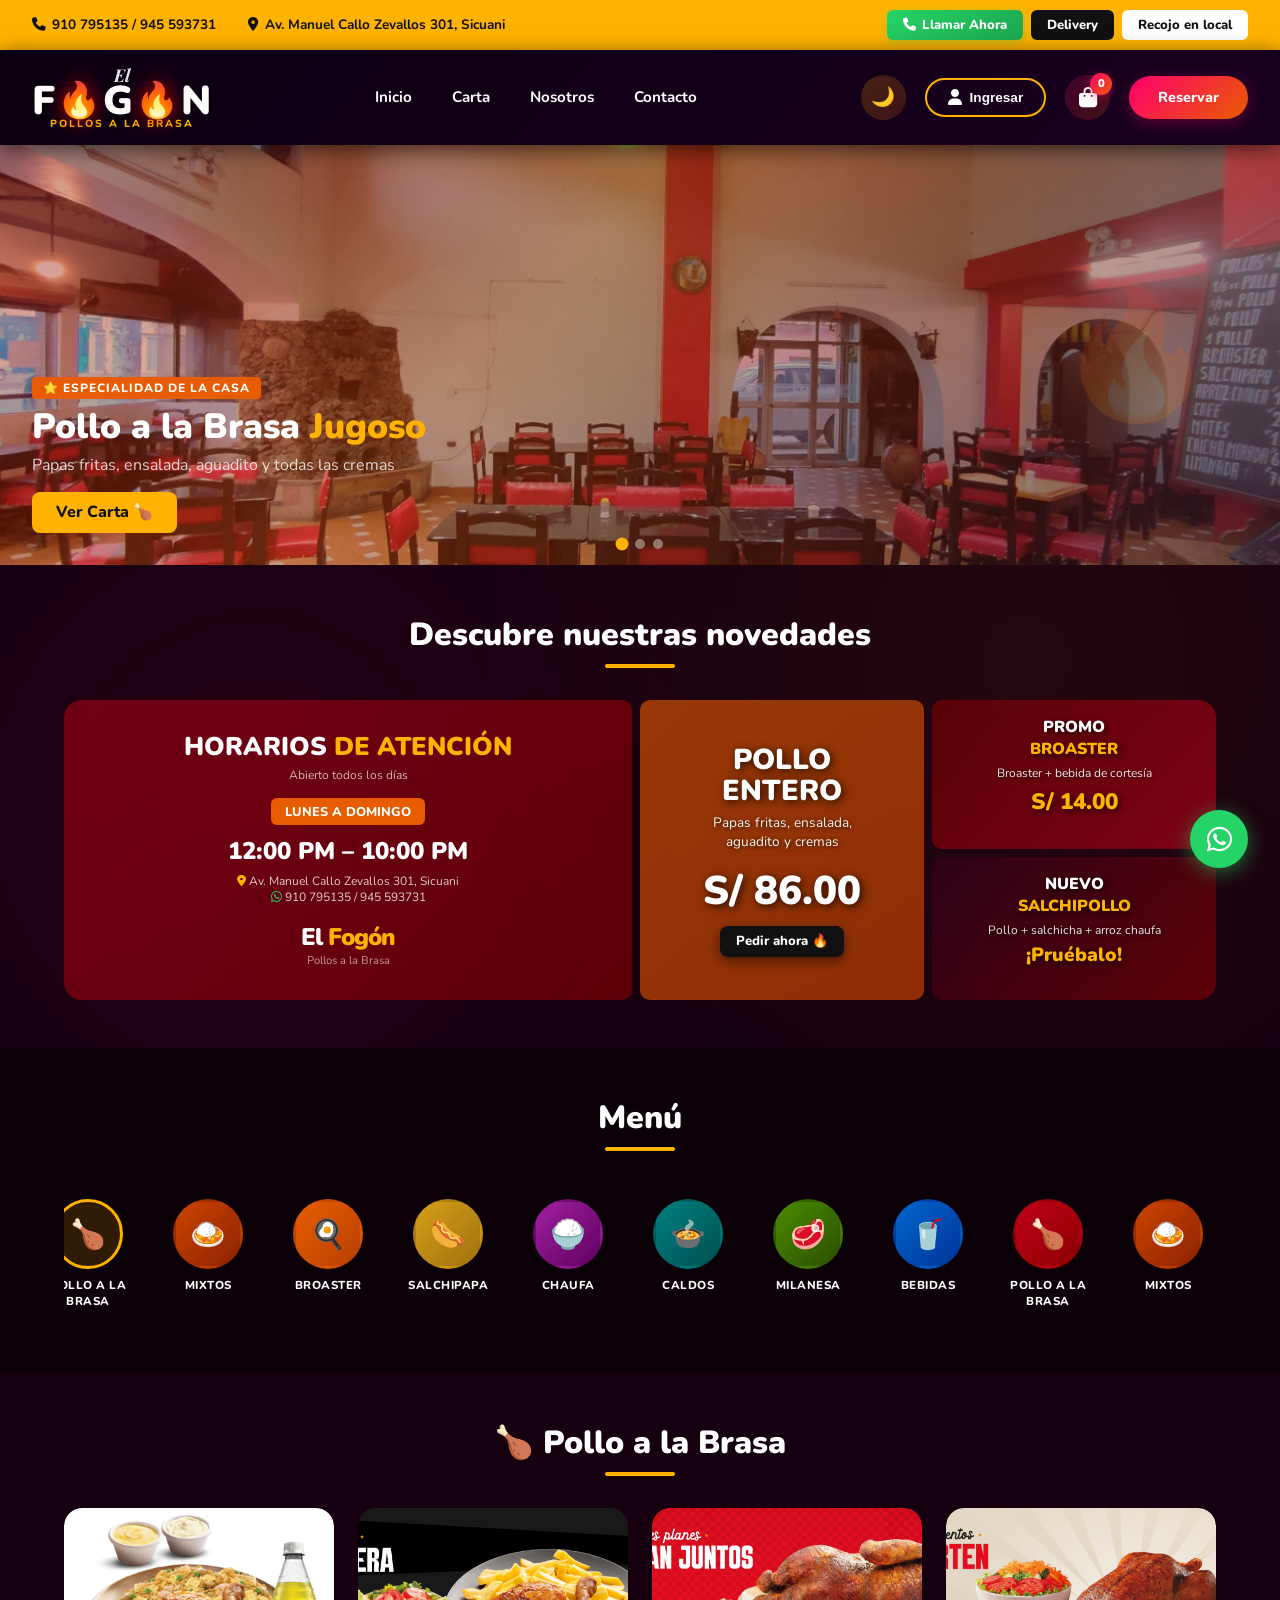
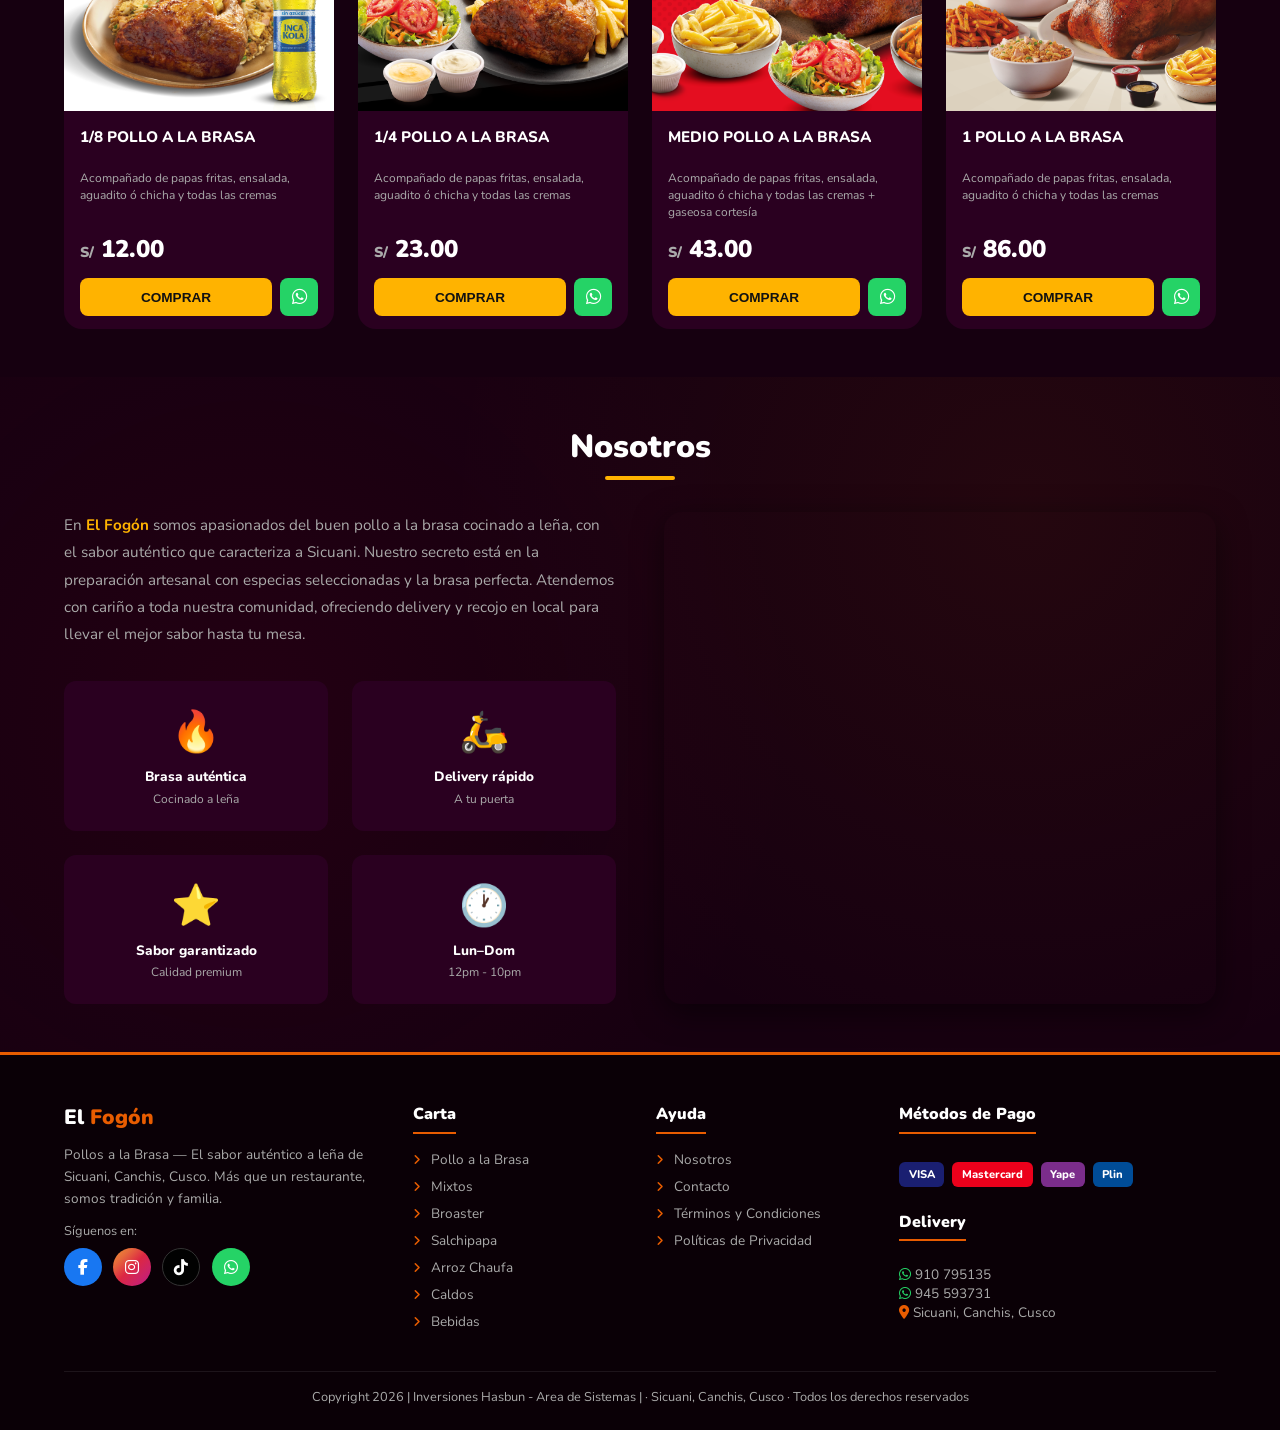
==== commit beb4d388: "mejoras" ====
--- a/index.html
+++ b/index.html
@@ -22,8 +22,8 @@
 
     /* Light mode variables */
     :root.light-mode {
-      --bg:       #f5f5f5;
-      --bg2:      #ffffff;
+      --bg:       #fff5e6;
+      --bg2:      #fffaf0;
       --card-bg:  #ffffff;
       --accent:   #e85c00;
       --accent2:  #ffb300;
@@ -87,29 +87,93 @@
       box-shadow: 0 4px 12px rgba(232,92,0,.4);
     }
     :root.light-mode nav {
-      background: linear-gradient(135deg, #ffffff 0%, #f8f8f8 100%);
-      box-shadow: 0 2px 10px rgba(0,0,0,.1);
+      background: linear-gradient(135deg, #fff9f0 0%, #ffe8cc 50%, #ffd699 100%);
+      box-shadow: 0 4px 20px rgba(232,92,0,.15);
+      border-bottom: 2px solid var(--accent2);
     }
     :root.light-mode .top-bar {
-      background: #ffb300;
+      background: linear-gradient(135deg, #ffb300 0%, #ffc933 100%);
+      box-shadow: 0 2px 8px rgba(0,0,0,.1);
     }
     :root.light-mode .section-dark {
-      background: #fafafa;
+      background: #fffaf0;
     }
     :root.light-mode footer {
-      background: #f5f5f5;
+      background: #fff9f0;
       border-top: 3px solid var(--accent);
     }
     :root.light-mode .mobile-nav {
       background: #ffffff;
     }
     :root.light-mode .cart-modal {
-      background: #f5f5f5;
+      background: #fff5e6;
     }
     :root.light-mode .cart-header {
       background: #ffffff;
       border-bottom: 2px solid var(--accent);
     }
+    :root.light-mode .cart-header h2 {
+      color: #1a1a1a;
+    }
+    :root.light-mode .cart-close {
+      color: #1a1a1a;
+      background: rgba(0,0,0,.05);
+    }
+    :root.light-mode .cart-close:hover {
+      background: var(--accent);
+      color: #fff;
+    }
+    :root.light-mode .cart-empty {
+      color: #666;
+    }
+    :root.light-mode .cart-empty i {
+      color: #999;
+    }
+    :root.light-mode .cart-item {
+      background: #ffffff;
+      box-shadow: 0 2px 8px rgba(0,0,0,.08);
+    }
+    :root.light-mode .cart-item-name {
+      color: #1a1a1a;
+    }
+    :root.light-mode .cart-item-price {
+      color: var(--accent);
+    }
+    :root.light-mode .cart-qty {
+      color: #1a1a1a;
+    }
+    :root.light-mode .cart-qty-btn {
+      background: rgba(0,0,0,.08);
+      color: #1a1a1a;
+    }
+    :root.light-mode .cart-qty-btn:hover {
+      background: var(--accent);
+      color: #fff;
+    }
+    :root.light-mode .cart-item-remove {
+      color: #666;
+    }
+    :root.light-mode .cart-item-remove:hover {
+      color: #ff006e;
+    }
+    :root.light-mode .cart-footer {
+      background: #ffffff;
+    }
+    :root.light-mode .cart-total-label {
+      color: #1a1a1a;
+    }
+    :root.light-mode .cart-total-amount {
+      color: var(--accent);
+    }
+    :root.light-mode .cart-clear {
+      color: #666;
+      border-color: #ddd;
+    }
+    :root.light-mode .cart-clear:hover {
+      background: rgba(255,0,110,.1);
+      color: #ff006e;
+      border-color: #ff006e;
+    }
     :root.light-mode .beb-group {
       background: #ffffff;
       box-shadow: 0 2px 12px rgba(0,0,0,.08);
@@ -119,6 +183,24 @@
     }
     :root.light-mode .section-heading h2 {
       color: #1a1a1a;
+    }
+    :root.light-mode .nav-links a {
+      color: #1a1a1a;
+    }
+    :root.light-mode .nav-links a:hover {
+      color: var(--accent);
+    }
+    :root.light-mode .logo-f,
+    :root.light-mode .logo-g,
+    :root.light-mode .logo-n {
+      color: #1a1a1a;
+      text-shadow: 2px 2px 4px rgba(0,0,0,.1);
+    }
+    :root.light-mode .logo-el {
+      color: #333;
+    }
+    :root.light-mode .logo-subtitle {
+      color: var(--accent);
     }
 
     a { text-decoration: none; color: inherit; }
@@ -149,6 +231,28 @@
     .top-bar .btns a {
       padding: .4rem 1rem; border-radius: 6px; font-size: .82rem; font-weight: 800;
       cursor: pointer; transition: .2s;
+    }
+    .btn-call-top { 
+      background: linear-gradient(135deg, #25d366, #1da851); 
+      color: #fff; 
+      display: inline-flex;
+      align-items: center;
+      gap: .4rem;
+      box-shadow: 0 2px 8px rgba(37,211,102,.3);
+    }
+    .btn-call-top:hover { 
+      background: linear-gradient(135deg, #1da851, #25d366);
+      transform: translateY(-1px);
+      box-shadow: 0 4px 12px rgba(37,211,102,.5);
+    }
+    .btn-call-top i {
+      animation: ring 2s ease-in-out infinite;
+    }
+    @keyframes ring {
+      0%, 100% { transform: rotate(0deg); }
+      10%, 30% { transform: rotate(-15deg); }
+      20%, 40% { transform: rotate(15deg); }
+      50% { transform: rotate(0deg); }
     }
     .btn-delivery { background: #111; color: #fff; }
     .btn-delivery:hover { background: var(--accent); }
@@ -268,6 +372,7 @@
     }
     .nav-links a:hover::before { width: 100%; }
     .nav-links a:hover { color: var(--accent2); transform: translateY(-2px); }
+    
     .nav-right { display: flex; align-items: center; gap: 1.2rem; }
     .cart-icon {
       position: relative;
@@ -373,6 +478,226 @@
       display: none;
     }
 
+    /* Login button */
+    .btn-login {
+      display: flex;
+      align-items: center;
+      gap: .5rem;
+      padding: .6rem 1.3rem;
+      background: transparent;
+      border: 2px solid var(--accent2);
+      color: var(--white);
+      border-radius: 25px;
+      font-weight: 800;
+      font-size: .85rem;
+      cursor: pointer;
+      transition: all .3s;
+    }
+    .btn-login:hover {
+      background: var(--accent2);
+      color: #111;
+      transform: translateY(-2px);
+      box-shadow: 0 4px 15px rgba(255,179,0,.4);
+    }
+    .btn-login i {
+      font-size: 1rem;
+    }
+
+    /* Login Modal */
+    .login-modal {
+      position: fixed;
+      inset: 0;
+      background: rgba(0,0,0,.7);
+      backdrop-filter: blur(5px);
+      display: none;
+      align-items: center;
+      justify-content: center;
+      z-index: 1000;
+      opacity: 0;
+      transition: opacity .3s;
+    }
+    .login-modal.show {
+      display: flex;
+      opacity: 1;
+    }
+    .login-modal-content {
+      background: var(--card-bg);
+      border-radius: var(--radius);
+      padding: 2.5rem;
+      max-width: 420px;
+      width: 90%;
+      box-shadow: 0 20px 60px rgba(0,0,0,.5);
+      transform: scale(0.9);
+      transition: transform .3s;
+    }
+    .login-modal.show .login-modal-content {
+      transform: scale(1);
+    }
+    .login-modal-header {
+      text-align: center;
+      margin-bottom: 2rem;
+    }
+    .login-modal-header h2 {
+      font-size: 1.8rem;
+      font-weight: 900;
+      color: var(--white);
+      margin-bottom: .5rem;
+    }
+    .login-modal-header p {
+      color: var(--gray);
+      font-size: .9rem;
+    }
+    .login-form {
+      display: flex;
+      flex-direction: column;
+      gap: 1.2rem;
+    }
+    .form-group {
+      display: flex;
+      flex-direction: column;
+      gap: .5rem;
+    }
+    .form-group label {
+      font-size: .85rem;
+      font-weight: 700;
+      color: var(--white);
+    }
+    .form-group input {
+      padding: .8rem 1rem;
+      background: rgba(255,255,255,.05);
+      border: 2px solid rgba(255,255,255,.1);
+      border-radius: 12px;
+      color: var(--white);
+      font-size: .9rem;
+      transition: all .3s;
+    }
+    .form-group input:focus {
+      outline: none;
+      border-color: var(--accent2);
+      background: rgba(255,255,255,.08);
+    }
+    .form-group input::placeholder {
+      color: var(--gray);
+    }
+    .btn-submit {
+      padding: .9rem;
+      background: linear-gradient(135deg, var(--accent), var(--accent2));
+      border: none;
+      border-radius: 12px;
+      color: #fff;
+      font-weight: 900;
+      font-size: 1rem;
+      cursor: pointer;
+      transition: all .3s;
+      margin-top: .5rem;
+    }
+    .btn-submit:hover {
+      transform: translateY(-2px);
+      box-shadow: 0 6px 20px rgba(232,92,0,.4);
+    }
+    .login-divider {
+      text-align: center;
+      margin: 1.5rem 0;
+      color: var(--gray);
+      font-size: .85rem;
+      position: relative;
+    }
+    .login-divider::before,
+    .login-divider::after {
+      content: '';
+      position: absolute;
+      top: 50%;
+      width: 40%;
+      height: 1px;
+      background: rgba(255,255,255,.1);
+    }
+    .login-divider::before { left: 0; }
+    .login-divider::after { right: 0; }
+    .login-options {
+      display: flex;
+      gap: .8rem;
+    }
+    .btn-social {
+      flex: 1;
+      padding: .8rem;
+      border: 2px solid rgba(255,255,255,.1);
+      background: transparent;
+      border-radius: 12px;
+      color: var(--white);
+      font-weight: 700;
+      font-size: .85rem;
+      cursor: pointer;
+      transition: all .3s;
+      display: flex;
+      align-items: center;
+      justify-content: center;
+      gap: .5rem;
+    }
+    .btn-social:hover {
+      border-color: var(--accent2);
+      background: rgba(255,179,0,.1);
+    }
+    .btn-social i {
+      font-size: 1.1rem;
+    }
+    .login-footer {
+      text-align: center;
+      margin-top: 1.5rem;
+      font-size: .85rem;
+      color: var(--gray);
+    }
+    .login-footer a {
+      color: var(--accent2);
+      font-weight: 700;
+      cursor: pointer;
+    }
+    .login-footer a:hover {
+      text-decoration: underline;
+    }
+    .btn-close-modal {
+      position: absolute;
+      top: 1rem;
+      right: 1rem;
+      width: 36px;
+      height: 36px;
+      border-radius: 50%;
+      background: rgba(255,255,255,.1);
+      border: none;
+      color: var(--white);
+      font-size: 1.2rem;
+      cursor: pointer;
+      transition: all .3s;
+      display: flex;
+      align-items: center;
+      justify-content: center;
+    }
+    .btn-close-modal:hover {
+      background: var(--accent);
+      transform: rotate(90deg);
+    }
+
+    /* Light mode login modal */
+    :root.light-mode .login-modal-content {
+      background: #ffffff;
+      box-shadow: 0 20px 60px rgba(0,0,0,.2);
+    }
+    :root.light-mode .form-group input {
+      background: #f5f5f5;
+      border-color: #e0e0e0;
+      color: #1a1a1a;
+    }
+    :root.light-mode .form-group input:focus {
+      background: #fff;
+      border-color: var(--accent2);
+    }
+    :root.light-mode .btn-social {
+      border-color: #e0e0e0;
+    }
+    :root.light-mode .btn-social:hover {
+      border-color: var(--accent2);
+      background: rgba(255,179,0,.1);
+    }
+
     /* ===== HERO SLIDER ===== */
     .hero {
       position: relative; width: 100%; height: 420px; overflow: hidden;
@@ -385,16 +710,16 @@
     }
     .slide.active { opacity: 1; }
     .slide-1 {
-      background: linear-gradient(135deg, rgba(139,0,0,0.85) 0%, rgba(204,68,0,0.85) 40%, rgba(26,0,16,0.9) 100%),
-                  url('https://images.unsplash.com/photo-1598103442097-8b74394b95c6?w=1200&q=80') center/cover;
+      background: linear-gradient(135deg, rgba(139,0,0,0.4) 0%, rgba(204,68,0,0.4) 40%, rgba(26,0,16,0.5) 100%),
+                  url('imagenes/Captura de pantalla 2026-04-25 111055.png') center/cover;
     }
     .slide-2 {
-      background: linear-gradient(135deg, rgba(26,0,16,0.85) 0%, rgba(58,0,32,0.85) 50%, rgba(139,0,0,0.9) 100%),
-                  url('https://images.unsplash.com/photo-1626082927389-6cd097cdc6ec?w=1200&q=80') center/cover;
+      background: linear-gradient(135deg, rgba(26,0,16,0.4) 0%, rgba(58,0,32,0.4) 50%, rgba(139,0,0,0.5) 100%),
+                  url('imagenes/Captura de pantalla 2026-04-25 111104.png') center/cover;
     }
     .slide-3 {
-      background: linear-gradient(135deg, rgba(42,0,16,0.85) 0%, rgba(204,68,0,0.85) 60%, rgba(26,0,8,0.9) 100%),
-                  url('https://images.unsplash.com/photo-1633964913295-ceb43826e36f?w=1200&q=80') center/cover;
+      background: linear-gradient(135deg, rgba(42,0,16,0.4) 0%, rgba(204,68,0,0.4) 60%, rgba(26,0,8,0.5) 100%),
+                  url('imagenes/Captura de pantalla 2026-04-25 111117.png') center/cover;
     }
     .slide-inner {
       max-width: 500px;
@@ -810,7 +1135,7 @@
       .logo-o { font-size: 1.5rem; }
       .logo-el { font-size: .75rem; }
       .logo-subtitle { font-size: .5rem; letter-spacing: .5px; }
-      .nav-center,.nav-right .btn-reservar { display: none; }
+      .nav-center,.nav-right .btn-reservar,.nav-right .btn-login { display: none; }
       .hamburger { display: flex; }
       .cart-icon { width: 38px; height: 38px; }
       .cart-icon i { font-size: 1.1rem; }
@@ -832,6 +1157,10 @@
       .banner-horarios h2 { font-size: 1.3rem; }
       .banner-horarios .hora { font-size: 1.2rem; }
       .banner-horarios .sub { font-size: .7rem; }
+      .login-modal-content {
+        max-width: 95%;
+        padding: 2rem 1.5rem;
+      }
     }
 
     /* ===== SECTION BG PATTERN ===== */
@@ -973,6 +1302,44 @@
   </div>
 </div>
 
+<!-- LOGIN MODAL -->
+<div class="login-modal" id="loginModal">
+  <div class="login-modal-content">
+    <button class="btn-close-modal" onclick="closeLoginModal()">
+      <i class="fa-solid fa-xmark"></i>
+    </button>
+    <div class="login-modal-header">
+      <h2>Bienvenido</h2>
+      <p>Ingresa a tu cuenta de El Fogón</p>
+    </div>
+    <form class="login-form" onsubmit="handleLogin(event)">
+      <div class="form-group">
+        <label for="email">Correo electrónico</label>
+        <input type="email" id="email" placeholder="tu@email.com" required>
+      </div>
+      <div class="form-group">
+        <label for="password">Contraseña</label>
+        <input type="password" id="password" placeholder="••••••••" required>
+      </div>
+      <button type="submit" class="btn-submit">Iniciar Sesión</button>
+    </form>
+    <div class="login-divider">o continúa con</div>
+    <div class="login-options">
+      <button class="btn-social" onclick="loginWithGoogle()">
+        <i class="fa-brands fa-google"></i>
+        Google
+      </button>
+      <button class="btn-social" onclick="loginWithFacebook()">
+        <i class="fa-brands fa-facebook"></i>
+        Facebook
+      </button>
+    </div>
+    <div class="login-footer">
+      ¿No tienes cuenta? <a onclick="alert('Función de registro próximamente')">Regístrate aquí</a>
+    </div>
+  </div>
+</div>
+
 <!-- TOP BAR -->
 <div class="top-bar">
   <div class="top-bar-left">
@@ -980,6 +1347,9 @@
     <div class="info"><i class="fa-solid fa-map-marker-alt"></i> Av. Manuel Callo Zevallos 301, Sicuani</div>
   </div>
   <div class="btns">
+    <a href="tel:+51910795135" class="btn-call-top">
+      <i class="fa-solid fa-phone"></i> Llamar Ahora
+    </a>
     <a href="https://wa.me/51910795135?text=Hola+El+Fog%C3%B3n%2C+quiero+hacer+un+pedido+para+delivery+%F0%9F%9B%B5" target="_blank" class="btn-delivery">Delivery</a>
     <a href="https://wa.me/51910795135?text=Hola+El+Fog%C3%B3n%2C+quiero+hacer+un+pedido+para+recojo+en+local" target="_blank" class="btn-recojo">Recojo en local</a>
   </div>
@@ -1013,6 +1383,10 @@
       <span class="icon-sun">☀️</span>
       <span class="icon-moon">🌙</span>
     </div>
+    <button class="btn-login" onclick="openLoginModal()">
+      <i class="fa-solid fa-user"></i>
+      <span>Ingresar</span>
+    </button>
     <div class="cart-icon" onclick="openCart()">
       <i class="fa-solid fa-shopping-bag"></i>
       <span class="cart-badge" id="cartBadge">0</span>
@@ -1069,7 +1443,7 @@
     </div>
     <div class="novedades-grid">
       <!-- Card 1: Horarios -->
-      <div class="nov-card nov-card-1" style="background: linear-gradient(135deg, #c0001a 0%, #8b0000 100%);">
+      <div class="nov-card nov-card-1" style="background: linear-gradient(135deg, rgba(192,0,26,0.5) 0%, rgba(139,0,0,0.6) 100%), url('https://images.unsplash.com/photo-1598103442097-8b74394b95c6?w=800&q=80') center/cover;">
         <div class="banner-horarios" style="background: transparent;">
           <h2>HORARIOS <span>DE ATENCIÓN</span></h2>
           <p style="font-size:.75rem;color:rgba(255,255,255,.7);margin:.3rem 0">Abierto todos los días</p>
@@ -1084,28 +1458,28 @@
         </div>
       </div>
       <!-- Card 2: Combo destacado -->
-      <div class="nov-card nov-card-2" style="background: linear-gradient(135deg, #e85c00 0%, #cc4400 100%);">
+      <div class="nov-card nov-card-2" style="background: linear-gradient(135deg, rgba(232,92,0,0.6) 0%, rgba(204,68,0,0.65) 100%), url('https://images.unsplash.com/photo-1626082927389-6cd097cdc6ec?w=800&q=80') center/cover;">
         <div style="position: absolute; inset: 0; background: transparent; display: flex; flex-direction: column; align-items: center; justify-content: center; padding: 1.5rem; text-align: center;">
-          <h2 style="font-size: 1.8rem; font-weight: 900; line-height: 1.1; color: #fff; margin-bottom: .4rem;">POLLO<br>ENTERO</h2>
-          <p style="font-size: .85rem; color: rgba(255,255,255,.9); margin-bottom: .8rem;">Papas fritas, ensalada,<br>aguadito y cremas</p>
-          <div style="font-size: 2.5rem; font-weight: 900; color: #fff;">S/ 86.00</div>
-          <a href="https://wa.me/51910795135?text=Quiero+pedir+1+pollo+a+la+brasa+entero" target="_blank" style="display:inline-block;background:#111;color:#fff;padding:.4rem 1rem;border-radius:8px;font-weight:800;font-size:.82rem;margin-top:.5rem;">Pedir ahora 🔥</a>
+          <h2 style="font-size: 1.8rem; font-weight: 900; line-height: 1.1; color: #fff; margin-bottom: .4rem; text-shadow: 2px 2px 8px rgba(0,0,0,.8);">POLLO<br>ENTERO</h2>
+          <p style="font-size: .85rem; color: rgba(255,255,255,.95); margin-bottom: .8rem; text-shadow: 1px 1px 4px rgba(0,0,0,.7);">Papas fritas, ensalada,<br>aguadito y cremas</p>
+          <div style="font-size: 2.5rem; font-weight: 900; color: #fff; text-shadow: 2px 2px 8px rgba(0,0,0,.8);">S/ 86.00</div>
+          <a href="https://wa.me/51910795135?text=Quiero+pedir+1+pollo+a+la+brasa+entero" target="_blank" style="display:inline-block;background:#111;color:#fff;padding:.4rem 1rem;border-radius:8px;font-weight:800;font-size:.82rem;margin-top:.5rem;box-shadow:0 4px 12px rgba(0,0,0,.5);">Pedir ahora 🔥</a>
         </div>
       </div>
       <!-- Card 3: Promo -->
-      <div class="nov-card nov-card-3" style="background: linear-gradient(135deg, #8b0000 0%, #c0001a 100%);">
+      <div class="nov-card nov-card-3" style="background: linear-gradient(135deg, rgba(139,0,0,0.5) 0%, rgba(192,0,26,0.6) 100%), url('https://images.unsplash.com/photo-1633964913295-ceb43826e36f?w=800&q=80') center/cover;">
         <div class="banner-promo" style="background: transparent;">
-          <h3>PROMO<br><span>BROASTER</span></h3>
-          <p style="font-size:.75rem;color:rgba(255,255,255,.8);margin:.3rem 0">Broaster + bebida de cortesía</p>
-          <div style="font-size:1.4rem;font-weight:900;color:var(--accent2)">S/ 14.00</div>
+          <h3 style="text-shadow: 2px 2px 6px rgba(0,0,0,.8);">PROMO<br><span>BROASTER</span></h3>
+          <p style="font-size:.75rem;color:rgba(255,255,255,.9);margin:.3rem 0;text-shadow: 1px 1px 4px rgba(0,0,0,.7);">Broaster + bebida de cortesía</p>
+          <div style="font-size:1.4rem;font-weight:900;color:var(--accent2);text-shadow: 2px 2px 6px rgba(0,0,0,.8);">S/ 14.00</div>
         </div>
       </div>
       <!-- Card 4: Nuevo -->
-      <div class="nov-card nov-card-4" style="background: linear-gradient(135deg, #3a0020 0%, #8b0000 100%);">
+      <div class="nov-card nov-card-4" style="background: linear-gradient(135deg, rgba(58,0,32,0.5) 0%, rgba(139,0,0,0.6) 100%), url('https://images.unsplash.com/photo-1594221708779-94832f4320d1?w=800&q=80') center/cover;">
         <div class="banner-nuevo" style="background: transparent;">
-          <h3>NUEVO<br><span>SALCHIPOLLO</span></h3>
-          <p style="font-size:.75rem;color:rgba(255,255,255,.8);margin:.3rem 0">Pollo + salchicha + arroz chaufa</p>
-          <div style="font-size:1.2rem;font-weight:900;color:var(--accent2)">¡Pruébalo!</div>
+          <h3 style="text-shadow: 2px 2px 6px rgba(0,0,0,.8);">NUEVO<br><span>SALCHIPOLLO</span></h3>
+          <p style="font-size:.75rem;color:rgba(255,255,255,.9);margin:.3rem 0;text-shadow: 1px 1px 4px rgba(0,0,0,.7);">Pollo + salchicha + arroz chaufa</p>
+          <div style="font-size:1.2rem;font-weight:900;color:var(--accent2);text-shadow: 2px 2px 6px rgba(0,0,0,.8);">¡Pruébalo!</div>
         </div>
       </div>
     </div>
@@ -1208,7 +1582,7 @@
     <div class="dishes-grid">
       <!-- 1/8 -->
       <div class="dish-card">
-        <div class="dish-img">🍗</div>
+        <div class="dish-img"><img src="imagenes_donbelisario/cuarto-de-pollo_chaufa_gaseosa-DESKTOP-384X320.png" alt="1/8 Pollo a la Brasa"></div>
         <div class="dish-body">
           <div class="dish-name">1/8 Pollo a la Brasa</div>
           <div class="dish-desc">Acompañado de papas fritas, ensalada, aguadito ó chicha y todas las cremas</div>
@@ -1221,7 +1595,7 @@
       </div>
       <!-- 1/4 -->
       <div class="dish-card">
-        <div class="dish-img">🍗</div>
+        <div class="dish-img"><img src="imagenes_donbelisario/Banner_Desktop_Generico_Individual.png" alt="1/4 Pollo a la Brasa"></div>
         <div class="dish-body">
           <div class="dish-name">1/4 Pollo a la Brasa</div>
           <div class="dish-desc">Acompañado de papas fritas, ensalada, aguadito ó chicha y todas las cremas</div>
@@ -1234,7 +1608,7 @@
       </div>
       <!-- Medio -->
       <div class="dish-card">
-        <div class="dish-img">🍗</div>
+        <div class="dish-img"><img src="imagenes_donbelisario/Banner_Desktop_Generico_Para_2.png" alt="Medio Pollo a la Brasa"></div>
         <div class="dish-body">
           <div class="dish-name">Medio Pollo a la Brasa</div>
           <div class="dish-desc">Acompañado de papas fritas, ensalada, aguadito ó chicha y todas las cremas + gaseosa cortesía</div>
@@ -1247,7 +1621,7 @@
       </div>
       <!-- 1 Pollo -->
       <div class="dish-card">
-        <div class="dish-img">🍗</div>
+        <div class="dish-img"><img src="imagenes_donbelisario/Banner_Desktop_Generico_Familiar.png" alt="1 Pollo a la Brasa"></div>
         <div class="dish-body">
           <div class="dish-name">1 Pollo a la Brasa</div>
           <div class="dish-desc">Acompañado de papas fritas, ensalada, aguadito ó chicha y todas las cremas</div>
@@ -1271,7 +1645,7 @@
     </div>
     <div class="dishes-grid">
       <div class="dish-card">
-        <div class="dish-img">🍛</div>
+        <div class="dish-img"><img src="https://images.unsplash.com/photo-1603073163308-9c0f6f6b5841?w=400&q=80" alt="1/4 Pollo Mixto"></div>
         <div class="dish-body">
           <div class="dish-name">1/4 Pollo Mixto</div>
           <div class="dish-desc">Acompañado de papas fritas, arroz chaufa, ensalada, aguadito ó chicha y todas las cremas</div>
@@ -1283,7 +1657,7 @@
         </div>
       </div>
       <div class="dish-card">
-        <div class="dish-img">🌭</div>
+        <div class="dish-img"><img src="https://images.unsplash.com/photo-1619221882018-04f8f2bb5f5f?w=400&q=80" alt="Salchipollo"></div>
         <div class="dish-body">
           <div class="dish-name">Salchipollo</div>
           <div class="dish-desc">Acompañado de papas fritas, arroz chaufa, salchicha, ensalada y todas las cremas</div>
@@ -1307,7 +1681,7 @@
     </div>
     <div class="dishes-grid">
       <div class="dish-card">
-        <div class="dish-img">🍳</div>
+        <div class="dish-img"><img src="https://images.unsplash.com/photo-1562967914-608f82629710?w=400&q=80" alt="Broaster"></div>
         <div class="dish-body">
           <div class="dish-name">Broaster</div>
           <div class="dish-desc">Acompañado de papas fritas, ensalada y todas las cremas + bebida cortesía</div>
@@ -1319,7 +1693,7 @@
         </div>
       </div>
       <div class="dish-card">
-        <div class="dish-img">🍳</div>
+        <div class="dish-img"><img src="https://images.unsplash.com/photo-1626082927389-6cd097cdc6ec?w=400&q=80" alt="Broaster Mixto"></div>
         <div class="dish-body">
           <div class="dish-name">Broaster Mixto</div>
           <div class="dish-desc">Acompañado de papas fritas, arroz, ensalada y todas las cremas + bebida cortesía</div>
@@ -1343,7 +1717,7 @@
     </div>
     <div class="dishes-grid">
       <div class="dish-card">
-        <div class="dish-img">🌭</div>
+        <div class="dish-img"><img src="https://images.unsplash.com/photo-1599487488170-d11ec9c172f0?w=400&q=80" alt="Salchipapa"></div>
         <div class="dish-body">
           <div class="dish-name">Salchipapa</div>
           <div class="dish-desc">Acompañado de papas fritas, salchicha y todas las cremas + bebida cortesía</div>
@@ -1367,7 +1741,7 @@
     </div>
     <div class="dishes-grid">
       <div class="dish-card">
-        <div class="dish-img">🍚</div>
+        <div class="dish-img"><img src="https://images.unsplash.com/photo-1603073163308-9c0f6f6b5841?w=400&q=80" alt="Arroz Chaufa"></div>
         <div class="dish-body">
           <div class="dish-name">Arroz Chaufa</div>
           <div class="dish-desc">Acompañado de arroz, trozos de pollo, salchicha y todas las cremas + bebida cortesía</div>
@@ -1391,7 +1765,7 @@
     </div>
     <div class="dishes-grid">
       <div class="dish-card">
-        <div class="dish-img">🍲</div>
+        <div class="dish-img"><img src="https://images.unsplash.com/photo-1547592166-23ac45744acd?w=400&q=80" alt="Caldo de Gallina"></div>
         <div class="dish-body">
           <div class="dish-name">Caldo de Gallina</div>
           <div class="dish-desc">Acompañado de su rocoto, limón y cebollita china</div>
@@ -1403,7 +1777,7 @@
         </div>
       </div>
       <div class="dish-card">
-        <div class="dish-img">🍜</div>
+        <div class="dish-img"><img src="https://images.unsplash.com/photo-1547592166-23ac45744acd?w=400&q=80" alt="Caldo de Pollo"></div>
         <div class="dish-body">
           <div class="dish-name">Caldo de Pollo</div>
           <div class="dish-desc">Acompañado de su rocoto, limón y cebollita china</div>
@@ -1415,7 +1789,7 @@
         </div>
       </div>
       <div class="dish-card">
-        <div class="dish-img">🥣</div>
+        <div class="dish-img"><img src="https://images.unsplash.com/photo-1547592166-23ac45744acd?w=400&q=80" alt="Aguadito Especial"></div>
         <div class="dish-body">
           <div class="dish-name">Aguadito Especial</div>
           <div class="dish-desc">Acompañado de su rocoto y limón</div>
@@ -1439,7 +1813,7 @@
     </div>
     <div class="dishes-grid">
       <div class="dish-card">
-        <div class="dish-img">🥩</div>
+        <div class="dish-img"><img src="https://images.unsplash.com/photo-1588347818036-8fc5e6418a9f?w=400&q=80" alt="Milanesa"></div>
         <div class="dish-body">
           <div class="dish-name">Milanesa</div>
           <div class="dish-desc">Acompañado de arroz, trozo de pollo, papitas fritas y todas las cremas + bebida cortesía</div>
@@ -1813,6 +2187,51 @@
       updateCartUI();
     }
   }
+
+  // Login Modal Functions
+  function openLoginModal() {
+    const modal = document.getElementById('loginModal');
+    modal.classList.add('show');
+    document.body.style.overflow = 'hidden';
+  }
+
+  function closeLoginModal() {
+    const modal = document.getElementById('loginModal');
+    modal.classList.remove('show');
+    document.body.style.overflow = '';
+  }
+
+  function handleLogin(event) {
+    event.preventDefault();
+    const email = document.getElementById('email').value;
+    const password = document.getElementById('password').value;
+    
+    // Aquí iría la lógica de autenticación real
+    console.log('Login attempt:', { email, password });
+    
+    // Simulación de login exitoso
+    alert('¡Bienvenido a El Fogón! 🍗\n\nFuncionalidad de login en desarrollo.');
+    closeLoginModal();
+    
+    // Limpiar formulario
+    document.getElementById('email').value = '';
+    document.getElementById('password').value = '';
+  }
+
+  function loginWithGoogle() {
+    alert('Login con Google próximamente 🔐');
+  }
+
+  function loginWithFacebook() {
+    alert('Login con Facebook próximamente 🔐');
+  }
+
+  // Cerrar modal al hacer clic fuera de él
+  document.getElementById('loginModal').addEventListener('click', function(e) {
+    if (e.target === this) {
+      closeLoginModal();
+    }
+  });
 
   function openCart() {
     document.getElementById('cartModal').classList.add('open');
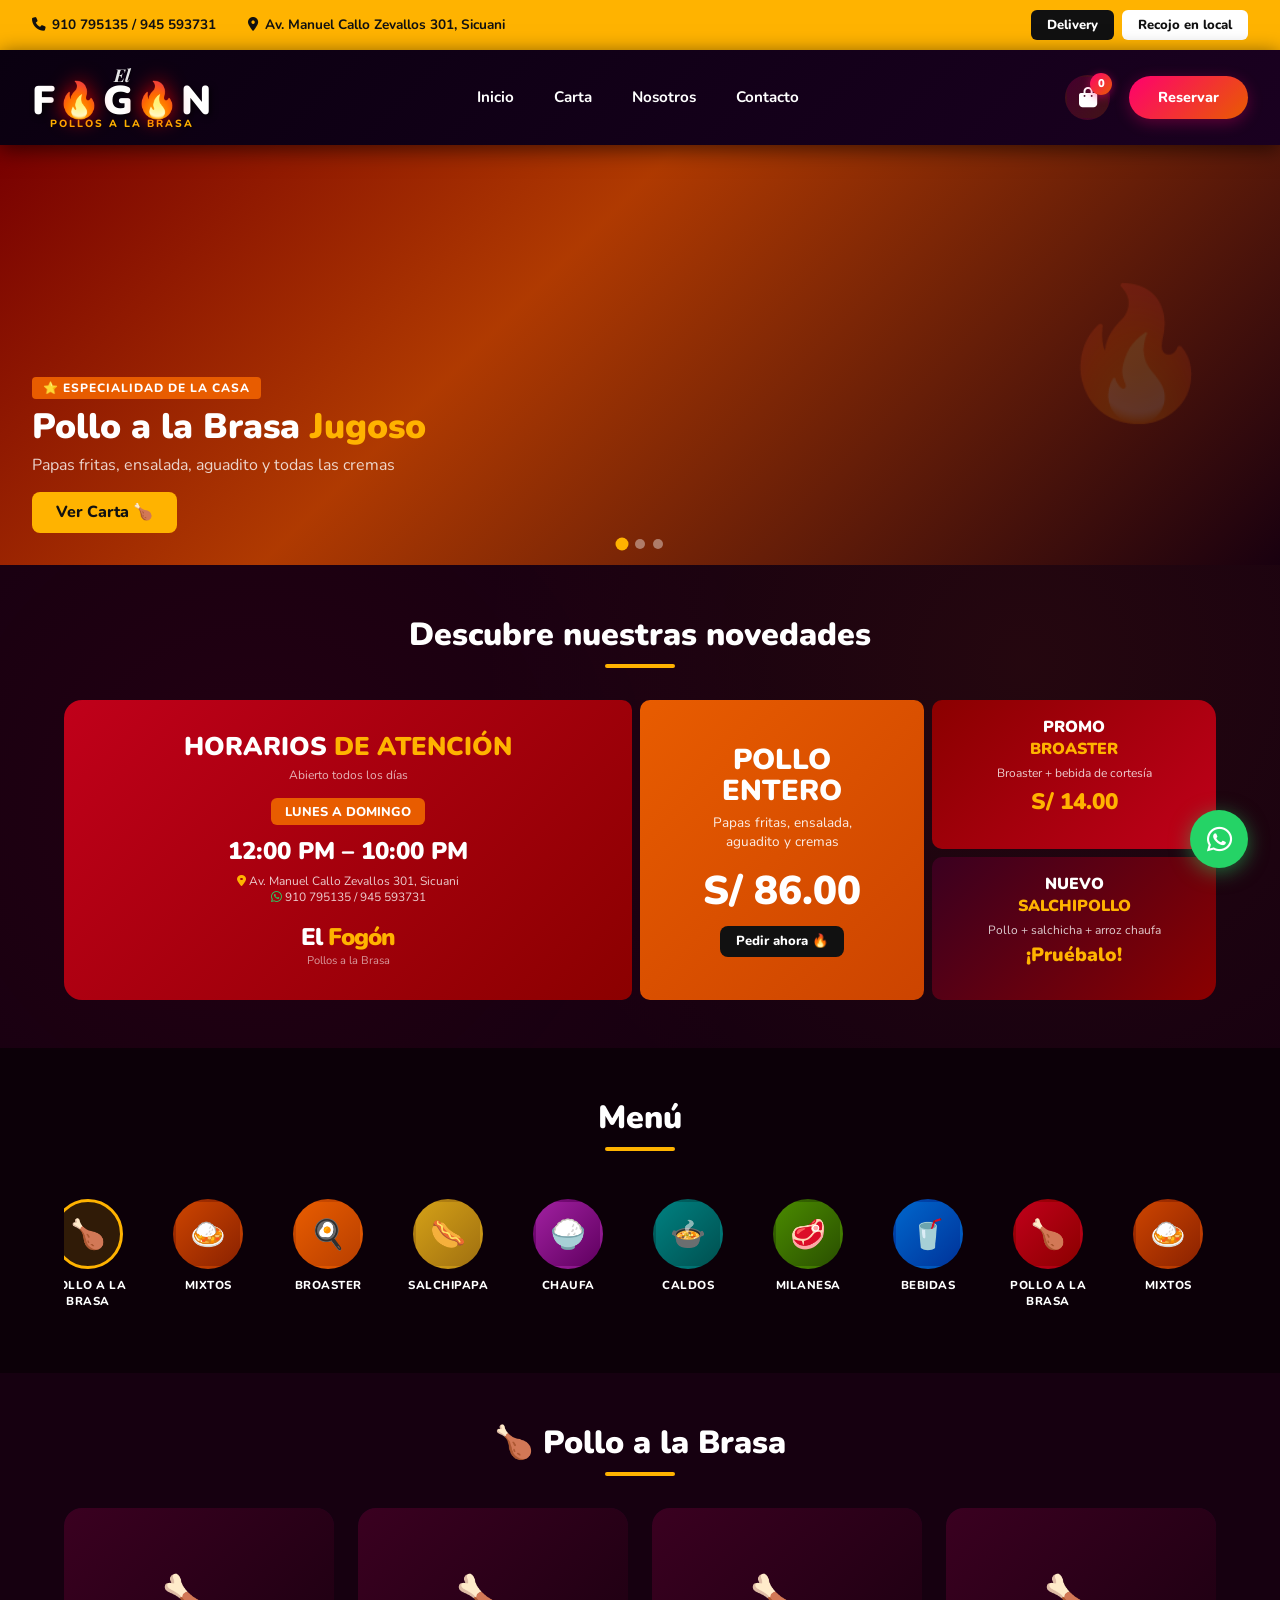
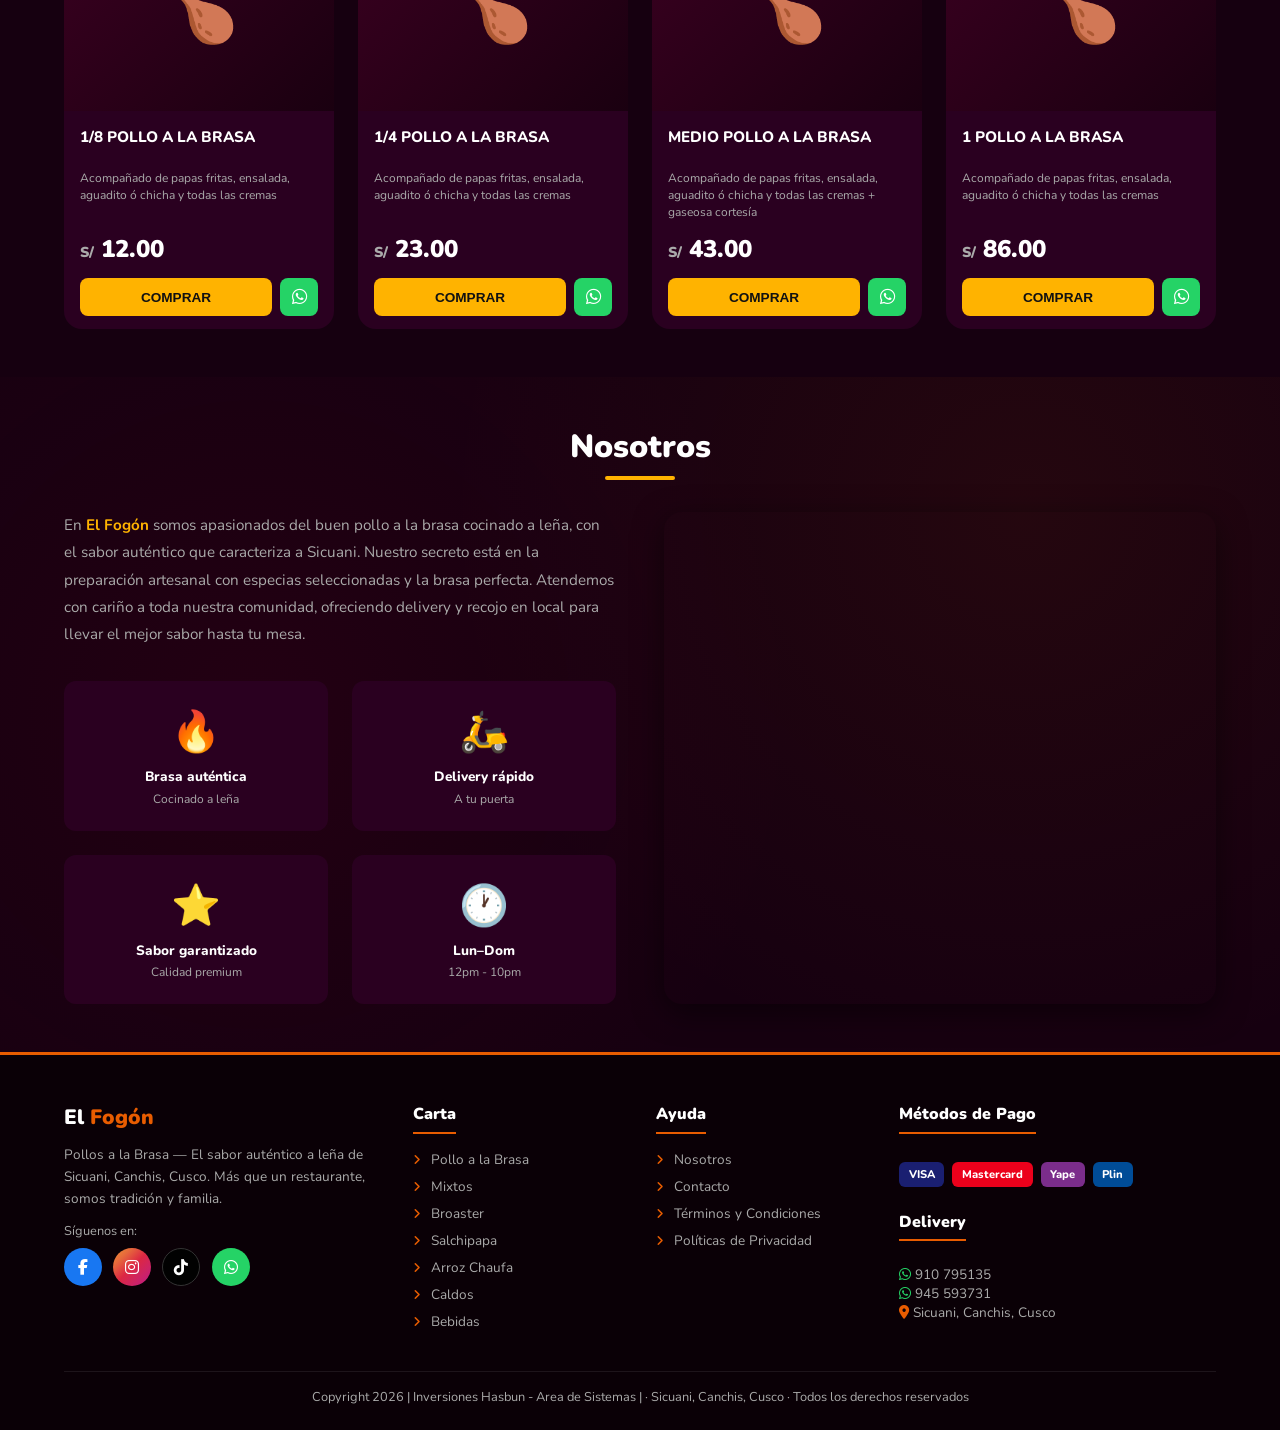
==== commit f21829f7: "nose" ====
--- a/index.html
+++ b/index.html
@@ -7,1255 +7,7 @@
   <meta name="description" content="El Fogón - Pollos a la Brasa. El mejor pollo a la brasa de Sicuani, Canchis, Cusco. Delivery y recojo en local.">
   <link href="https://fonts.googleapis.com/css2?family=Nunito:wght@400;700;900&family=Playfair+Display:wght@700;900&display=swap" rel="stylesheet">
   <link rel="stylesheet" href="https://cdnjs.cloudflare.com/ajax/libs/font-awesome/6.5.0/css/all.min.css">
-  <style>
-    :root {
-      --bg:       #0c0008;
-      --bg2:      #160010;
-      --card-bg:  #2a0020;
-      --accent:   #e85c00;
-      --accent2:  #ffb300;
-      --red:      #c0001a;
-      --white:    #ffffff;
-      --gray:     #aaa;
-      --radius:   18px;
-    }
-
-    /* Light mode variables */
-    :root.light-mode {
-      --bg:       #fff5e6;
-      --bg2:      #fffaf0;
-      --card-bg:  #ffffff;
-      --accent:   #e85c00;
-      --accent2:  #ffb300;
-      --red:      #c0001a;
-      --white:    #1a1a1a;
-      --gray:     #666;
-      --radius:   18px;
-    }
-
-    * { box-sizing: border-box; margin: 0; padding: 0; }
-
-    body {
-      background: var(--bg);
-      color: var(--white);
-      font-family: 'Nunito', sans-serif;
-      overflow-x: hidden;
-      transition: background-color 0.3s ease, color 0.3s ease;
-    }
-
-    /* Light mode specific styles */
-    :root.light-mode body {
-      background: var(--bg);
-    }
-    :root.light-mode .card-bg,
-    :root.light-mode .dish-card,
-    :root.light-mode .cart-item,
-    :root.light-mode .beb-group {
-      box-shadow: 0 2px 10px rgba(0,0,0,.1);
-      border: 1px solid #e0e0e0;
-    }
-    :root.light-mode .dish-card {
-      background: #ffffff;
-      box-shadow: 0 4px 20px rgba(0,0,0,.08);
-      border: 1px solid #f0f0f0;
-    }
-    :root.light-mode .dish-card:hover {
-      box-shadow: 0 8px 30px rgba(232,92,0,.15);
-      border-color: var(--accent2);
-      transform: translateY(-8px);
-    }
-    :root.light-mode .dish-img {
-      background: linear-gradient(135deg, #fff5e6, #ffe6cc);
-    }
-    :root.light-mode .dish-name {
-      color: #1a1a1a;
-    }
-    :root.light-mode .dish-desc {
-      color: #666;
-    }
-    :root.light-mode .dish-price {
-      color: var(--accent);
-    }
-    :root.light-mode .btn-comprar {
-      background: var(--accent2);
-      color: #111;
-      box-shadow: 0 2px 8px rgba(255,179,0,.3);
-    }
-    :root.light-mode .btn-comprar:hover {
-      background: var(--accent);
-      color: #fff;
-      box-shadow: 0 4px 12px rgba(232,92,0,.4);
-    }
-    :root.light-mode nav {
-      background: linear-gradient(135deg, #fff9f0 0%, #ffe8cc 50%, #ffd699 100%);
-      box-shadow: 0 4px 20px rgba(232,92,0,.15);
-      border-bottom: 2px solid var(--accent2);
-    }
-    :root.light-mode .top-bar {
-      background: linear-gradient(135deg, #ffb300 0%, #ffc933 100%);
-      box-shadow: 0 2px 8px rgba(0,0,0,.1);
-    }
-    :root.light-mode .section-dark {
-      background: #fffaf0;
-    }
-    :root.light-mode footer {
-      background: #fff9f0;
-      border-top: 3px solid var(--accent);
-    }
-    :root.light-mode .mobile-nav {
-      background: #ffffff;
-    }
-    :root.light-mode .cart-modal {
-      background: #fff5e6;
-    }
-    :root.light-mode .cart-header {
-      background: #ffffff;
-      border-bottom: 2px solid var(--accent);
-    }
-    :root.light-mode .cart-header h2 {
-      color: #1a1a1a;
-    }
-    :root.light-mode .cart-close {
-      color: #1a1a1a;
-      background: rgba(0,0,0,.05);
-    }
-    :root.light-mode .cart-close:hover {
-      background: var(--accent);
-      color: #fff;
-    }
-    :root.light-mode .cart-empty {
-      color: #666;
-    }
-    :root.light-mode .cart-empty i {
-      color: #999;
-    }
-    :root.light-mode .cart-item {
-      background: #ffffff;
-      box-shadow: 0 2px 8px rgba(0,0,0,.08);
-    }
-    :root.light-mode .cart-item-name {
-      color: #1a1a1a;
-    }
-    :root.light-mode .cart-item-price {
-      color: var(--accent);
-    }
-    :root.light-mode .cart-qty {
-      color: #1a1a1a;
-    }
-    :root.light-mode .cart-qty-btn {
-      background: rgba(0,0,0,.08);
-      color: #1a1a1a;
-    }
-    :root.light-mode .cart-qty-btn:hover {
-      background: var(--accent);
-      color: #fff;
-    }
-    :root.light-mode .cart-item-remove {
-      color: #666;
-    }
-    :root.light-mode .cart-item-remove:hover {
-      color: #ff006e;
-    }
-    :root.light-mode .cart-footer {
-      background: #ffffff;
-    }
-    :root.light-mode .cart-total-label {
-      color: #1a1a1a;
-    }
-    :root.light-mode .cart-total-amount {
-      color: var(--accent);
-    }
-    :root.light-mode .cart-clear {
-      color: #666;
-      border-color: #ddd;
-    }
-    :root.light-mode .cart-clear:hover {
-      background: rgba(255,0,110,.1);
-      color: #ff006e;
-      border-color: #ff006e;
-    }
-    :root.light-mode .beb-group {
-      background: #ffffff;
-      box-shadow: 0 2px 12px rgba(0,0,0,.08);
-    }
-    :root.light-mode .beb-group h4 {
-      color: var(--accent);
-    }
-    :root.light-mode .section-heading h2 {
-      color: #1a1a1a;
-    }
-    :root.light-mode .nav-links a {
-      color: #1a1a1a;
-    }
-    :root.light-mode .nav-links a:hover {
-      color: var(--accent);
-    }
-    :root.light-mode .logo-f,
-    :root.light-mode .logo-g,
-    :root.light-mode .logo-n {
-      color: #1a1a1a;
-      text-shadow: 2px 2px 4px rgba(0,0,0,.1);
-    }
-    :root.light-mode .logo-el {
-      color: #333;
-    }
-    :root.light-mode .logo-subtitle {
-      color: var(--accent);
-    }
-
-    a { text-decoration: none; color: inherit; }
-
-    /* ===== PRELOADER ===== */
-    #preloader {
-      position: fixed; inset: 0; background: var(--bg);
-      display: flex; align-items: center; justify-content: center;
-      z-index: 9999; transition: opacity .5s;
-    }
-    #preloader.hidden { opacity: 0; pointer-events: none; }
-    .pre-logo { font-size: 3rem; font-weight: 900; letter-spacing: -2px; animation: pulse 1s infinite alternate; }
-    .pre-logo span { color: var(--accent); }
-    @keyframes pulse { from{transform:scale(1)} to{transform:scale(1.08)} }
-
-    /* ===== TOP BAR ===== */
-    .top-bar {
-      background: #ffb300;
-      padding: .6rem 2rem;
-      display: flex; align-items: center; justify-content: space-between;
-      flex-wrap: wrap;
-      gap: .5rem;
-    }
-    .top-bar-left { display: flex; align-items: center; gap: 2rem; flex-wrap: wrap; }
-    .top-bar .info { display: flex; align-items: center; gap: .4rem; font-size: .85rem; font-weight: 700; color: #111; }
-    .top-bar .info i { color: #111; }
-    .top-bar .btns { display: flex; gap: .5rem; flex-wrap: wrap; }
-    .top-bar .btns a {
-      padding: .4rem 1rem; border-radius: 6px; font-size: .82rem; font-weight: 800;
-      cursor: pointer; transition: .2s;
-    }
-    .btn-call-top { 
-      background: linear-gradient(135deg, #25d366, #1da851); 
-      color: #fff; 
-      display: inline-flex;
-      align-items: center;
-      gap: .4rem;
-      box-shadow: 0 2px 8px rgba(37,211,102,.3);
-    }
-    .btn-call-top:hover { 
-      background: linear-gradient(135deg, #1da851, #25d366);
-      transform: translateY(-1px);
-      box-shadow: 0 4px 12px rgba(37,211,102,.5);
-    }
-    .btn-call-top i {
-      animation: ring 2s ease-in-out infinite;
-    }
-    @keyframes ring {
-      0%, 100% { transform: rotate(0deg); }
-      10%, 30% { transform: rotate(-15deg); }
-      20%, 40% { transform: rotate(15deg); }
-      50% { transform: rotate(0deg); }
-    }
-    .btn-delivery { background: #111; color: #fff; }
-    .btn-delivery:hover { background: var(--accent); }
-    .btn-recojo { background: #fff; color: #111; }
-    .btn-recojo:hover { background: #ffb300; }
-    
-    @media(max-width:900px){
-      .top-bar { padding: .5rem 1rem; gap: .5rem; }
-      .top-bar-left { gap: 1rem; }
-      .top-bar .info { font-size: .75rem; }
-    }
-    @media(max-width:700px){
-      .top-bar { 
-        justify-content: center; 
-        text-align: center;
-        padding: .5rem;
-      }
-      .top-bar-left { 
-        flex-direction: column; 
-        gap: .3rem; 
-        width: 100%;
-        align-items: center;
-      }
-      .top-bar .info { font-size: .7rem; }
-      .top-bar .btns { 
-        width: 100%; 
-        justify-content: center;
-      }
-      .top-bar .btns a {
-        flex: 1;
-        text-align: center;
-        font-size: .75rem;
-        padding: .35rem .7rem;
-      }
-    }
-
-    /* ===== NAVBAR ===== */
-    nav {
-      background: linear-gradient(135deg, #0a0010 0%, #1a0020 100%);
-      padding: 1rem 2rem;
-      display: flex; align-items: center; justify-content: space-between;
-      position: sticky; top: 0; z-index: 100;
-      box-shadow: 0 4px 20px rgba(0,0,0,.6);
-      backdrop-filter: blur(10px);
-    }
-    .nav-logo { 
-      display: flex;
-      align-items: center;
-      transition: transform .3s;
-    }
-    .nav-logo:hover { transform: scale(1.05); }
-    .logo-text {
-      display: flex;
-      flex-direction: column;
-      align-items: center;
-      line-height: 1;
-    }
-    .logo-el {
-      font-family: 'Playfair Display', serif;
-      font-size: 1.1rem;
-      font-weight: 700;
-      color: rgba(255,255,255,.9);
-      font-style: italic;
-      margin-bottom: -3px;
-      text-shadow: 1px 1px 2px rgba(0,0,0,.5);
-    }
-    .logo-fogon {
-      display: flex;
-      align-items: center;
-      font-family: 'Nunito', sans-serif;
-      font-size: 2.5rem;
-      font-weight: 900;
-      letter-spacing: 0px;
-      gap: 2px;
-    }
-    .logo-f, .logo-g, .logo-n {
-      color: #fff;
-      text-shadow: 2px 2px 6px rgba(0,0,0,.7);
-    }
-    .logo-o {
-      color: #ff0000;
-      font-size: 2.2rem;
-      filter: drop-shadow(0 0 10px rgba(255,0,0,.8));
-      animation: flameFlicker 2s infinite alternate;
-    }
-    @keyframes flameFlicker {
-      0%, 100% { transform: scale(1) translateY(0); }
-      50% { transform: scale(1.05) translateY(-2px); }
-    }
-    .logo-subtitle {
-      font-family: 'Nunito', sans-serif;
-      font-size: .65rem;
-      font-weight: 800;
-      color: #ffb300;
-      text-transform: uppercase;
-      letter-spacing: 2px;
-      margin-top: -2px;
-      text-shadow: 1px 1px 2px rgba(0,0,0,.5);
-    }
-    .nav-center { flex: 1; display: flex; justify-content: center; }
-    .nav-links { display: flex; gap: 2.5rem; list-style: none; }
-    .nav-links a {
-      font-weight: 700; font-size: .95rem; transition: all .3s;
-      padding-bottom: 3px; border-bottom: 2px solid transparent;
-      color: #fff; position: relative;
-    }
-    .nav-links a::before {
-      content: '';
-      position: absolute;
-      bottom: -2px;
-      left: 50%;
-      width: 0;
-      height: 2px;
-      background: linear-gradient(90deg, #ffb300, #ff006e);
-      transition: all .3s;
-      transform: translateX(-50%);
-    }
-    .nav-links a:hover::before { width: 100%; }
-    .nav-links a:hover { color: var(--accent2); transform: translateY(-2px); }
-    
-    .nav-right { display: flex; align-items: center; gap: 1.2rem; }
-    .cart-icon {
-      position: relative;
-      width: 45px; height: 45px;
-      background: linear-gradient(135deg, rgba(255,0,110,.2), rgba(232,92,0,.2));
-      border-radius: 50%;
-      display: flex; align-items: center; justify-content: center;
-      cursor: pointer;
-      transition: all .3s;
-      border: 2px solid transparent;
-    }
-    .cart-icon:hover { 
-      background: linear-gradient(135deg, rgba(255,0,110,.3), rgba(232,92,0,.3));
-      transform: scale(1.1) rotate(5deg);
-      border-color: #ff006e;
-    }
-    .cart-icon i { font-size: 1.3rem; color: #fff; }
-    .cart-badge {
-      position: absolute;
-      top: -4px; right: -4px;
-      background: linear-gradient(135deg, #ff006e, #e85c00);
-      color: #fff;
-      width: 22px; height: 22px;
-      border-radius: 50%;
-      display: flex; align-items: center; justify-content: center;
-      font-size: .7rem; font-weight: 900;
-      box-shadow: 0 2px 8px rgba(255,0,110,.5);
-      animation: pulse 2s infinite;
-    }
-    @keyframes pulse {
-      0%, 100% { transform: scale(1); }
-      50% { transform: scale(1.1); }
-    }
-    .btn-reservar {
-      background: linear-gradient(135deg, #ff006e, #e85c00);
-      color: #fff;
-      padding: .7rem 1.8rem;
-      border-radius: 25px;
-      font-weight: 800;
-      font-size: .9rem;
-      transition: all .3s;
-      box-shadow: 0 4px 15px rgba(255,0,110,.3);
-      position: relative;
-      overflow: hidden;
-    }
-    .btn-reservar::before {
-      content: '';
-      position: absolute;
-      top: 50%;
-      left: 50%;
-      width: 0;
-      height: 0;
-      border-radius: 50%;
-      background: rgba(255,255,255,.2);
-      transform: translate(-50%, -50%);
-      transition: width .6s, height .6s;
-    }
-    .btn-reservar:hover::before {
-      width: 300px;
-      height: 300px;
-    }
-    .btn-reservar:hover { 
-      transform: translateY(-2px);
-      box-shadow: 0 6px 20px rgba(255,0,110,.5);
-    }
-    .hamburger { display: none; flex-direction: column; gap: 5px; cursor: pointer; }
-    .hamburger span { 
-      width: 26px; height: 3px; 
-      background: linear-gradient(90deg, #ffb300, #ff006e);
-      border-radius: 2px; transition: .3s; 
-    }
-    .hamburger:hover span { background: linear-gradient(90deg, #ff006e, #ffb300); }
-
-    /* Theme toggle button */
-    .theme-toggle {
-      width: 45px;
-      height: 45px;
-      border-radius: 50%;
-      background: linear-gradient(135deg, rgba(255,179,0,.2), rgba(232,92,0,.2));
-      border: 2px solid transparent;
-      display: flex;
-      align-items: center;
-      justify-content: center;
-      cursor: pointer;
-      transition: all .3s;
-      font-size: 1.2rem;
-    }
-    .theme-toggle:hover {
-      background: linear-gradient(135deg, rgba(255,179,0,.3), rgba(232,92,0,.3));
-      transform: scale(1.1) rotate(15deg);
-      border-color: var(--accent2);
-    }
-    .theme-toggle .icon-sun {
-      display: none;
-    }
-    .theme-toggle .icon-moon {
-      display: block;
-    }
-    :root.light-mode .theme-toggle .icon-sun {
-      display: block;
-    }
-    :root.light-mode .theme-toggle .icon-moon {
-      display: none;
-    }
-
-    /* Login button */
-    .btn-login {
-      display: flex;
-      align-items: center;
-      gap: .5rem;
-      padding: .6rem 1.3rem;
-      background: transparent;
-      border: 2px solid var(--accent2);
-      color: var(--white);
-      border-radius: 25px;
-      font-weight: 800;
-      font-size: .85rem;
-      cursor: pointer;
-      transition: all .3s;
-    }
-    .btn-login:hover {
-      background: var(--accent2);
-      color: #111;
-      transform: translateY(-2px);
-      box-shadow: 0 4px 15px rgba(255,179,0,.4);
-    }
-    .btn-login i {
-      font-size: 1rem;
-    }
-
-    /* Login Modal */
-    .login-modal {
-      position: fixed;
-      inset: 0;
-      background: rgba(0,0,0,.7);
-      backdrop-filter: blur(5px);
-      display: none;
-      align-items: center;
-      justify-content: center;
-      z-index: 1000;
-      opacity: 0;
-      transition: opacity .3s;
-    }
-    .login-modal.show {
-      display: flex;
-      opacity: 1;
-    }
-    .login-modal-content {
-      background: var(--card-bg);
-      border-radius: var(--radius);
-      padding: 2.5rem;
-      max-width: 420px;
-      width: 90%;
-      box-shadow: 0 20px 60px rgba(0,0,0,.5);
-      transform: scale(0.9);
-      transition: transform .3s;
-    }
-    .login-modal.show .login-modal-content {
-      transform: scale(1);
-    }
-    .login-modal-header {
-      text-align: center;
-      margin-bottom: 2rem;
-    }
-    .login-modal-header h2 {
-      font-size: 1.8rem;
-      font-weight: 900;
-      color: var(--white);
-      margin-bottom: .5rem;
-    }
-    .login-modal-header p {
-      color: var(--gray);
-      font-size: .9rem;
-    }
-    .login-form {
-      display: flex;
-      flex-direction: column;
-      gap: 1.2rem;
-    }
-    .form-group {
-      display: flex;
-      flex-direction: column;
-      gap: .5rem;
-    }
-    .form-group label {
-      font-size: .85rem;
-      font-weight: 700;
-      color: var(--white);
-    }
-    .form-group input {
-      padding: .8rem 1rem;
-      background: rgba(255,255,255,.05);
-      border: 2px solid rgba(255,255,255,.1);
-      border-radius: 12px;
-      color: var(--white);
-      font-size: .9rem;
-      transition: all .3s;
-    }
-    .form-group input:focus {
-      outline: none;
-      border-color: var(--accent2);
-      background: rgba(255,255,255,.08);
-    }
-    .form-group input::placeholder {
-      color: var(--gray);
-    }
-    .btn-submit {
-      padding: .9rem;
-      background: linear-gradient(135deg, var(--accent), var(--accent2));
-      border: none;
-      border-radius: 12px;
-      color: #fff;
-      font-weight: 900;
-      font-size: 1rem;
-      cursor: pointer;
-      transition: all .3s;
-      margin-top: .5rem;
-    }
-    .btn-submit:hover {
-      transform: translateY(-2px);
-      box-shadow: 0 6px 20px rgba(232,92,0,.4);
-    }
-    .login-divider {
-      text-align: center;
-      margin: 1.5rem 0;
-      color: var(--gray);
-      font-size: .85rem;
-      position: relative;
-    }
-    .login-divider::before,
-    .login-divider::after {
-      content: '';
-      position: absolute;
-      top: 50%;
-      width: 40%;
-      height: 1px;
-      background: rgba(255,255,255,.1);
-    }
-    .login-divider::before { left: 0; }
-    .login-divider::after { right: 0; }
-    .login-options {
-      display: flex;
-      gap: .8rem;
-    }
-    .btn-social {
-      flex: 1;
-      padding: .8rem;
-      border: 2px solid rgba(255,255,255,.1);
-      background: transparent;
-      border-radius: 12px;
-      color: var(--white);
-      font-weight: 700;
-      font-size: .85rem;
-      cursor: pointer;
-      transition: all .3s;
-      display: flex;
-      align-items: center;
-      justify-content: center;
-      gap: .5rem;
-    }
-    .btn-social:hover {
-      border-color: var(--accent2);
-      background: rgba(255,179,0,.1);
-    }
-    .btn-social i {
-      font-size: 1.1rem;
-    }
-    .login-footer {
-      text-align: center;
-      margin-top: 1.5rem;
-      font-size: .85rem;
-      color: var(--gray);
-    }
-    .login-footer a {
-      color: var(--accent2);
-      font-weight: 700;
-      cursor: pointer;
-    }
-    .login-footer a:hover {
-      text-decoration: underline;
-    }
-    .btn-close-modal {
-      position: absolute;
-      top: 1rem;
-      right: 1rem;
-      width: 36px;
-      height: 36px;
-      border-radius: 50%;
-      background: rgba(255,255,255,.1);
-      border: none;
-      color: var(--white);
-      font-size: 1.2rem;
-      cursor: pointer;
-      transition: all .3s;
-      display: flex;
-      align-items: center;
-      justify-content: center;
-    }
-    .btn-close-modal:hover {
-      background: var(--accent);
-      transform: rotate(90deg);
-    }
-
-    /* Light mode login modal */
-    :root.light-mode .login-modal-content {
-      background: #ffffff;
-      box-shadow: 0 20px 60px rgba(0,0,0,.2);
-    }
-    :root.light-mode .form-group input {
-      background: #f5f5f5;
-      border-color: #e0e0e0;
-      color: #1a1a1a;
-    }
-    :root.light-mode .form-group input:focus {
-      background: #fff;
-      border-color: var(--accent2);
-    }
-    :root.light-mode .btn-social {
-      border-color: #e0e0e0;
-    }
-    :root.light-mode .btn-social:hover {
-      border-color: var(--accent2);
-      background: rgba(255,179,0,.1);
-    }
-
-    /* ===== HERO SLIDER ===== */
-    .hero {
-      position: relative; width: 100%; height: 420px; overflow: hidden;
-    }
-    .slide {
-      position: absolute; inset: 0;
-      background-size: cover; background-position: center;
-      opacity: 0; transition: opacity .8s;
-      display: flex; align-items: flex-end; padding: 2rem;
-    }
-    .slide.active { opacity: 1; }
-    .slide-1 {
-      background: linear-gradient(135deg, rgba(139,0,0,0.4) 0%, rgba(204,68,0,0.4) 40%, rgba(26,0,16,0.5) 100%),
-                  url('imagenes/Captura de pantalla 2026-04-25 111055.png') center/cover;
-    }
-    .slide-2 {
-      background: linear-gradient(135deg, rgba(26,0,16,0.4) 0%, rgba(58,0,32,0.4) 50%, rgba(139,0,0,0.5) 100%),
-                  url('imagenes/Captura de pantalla 2026-04-25 111104.png') center/cover;
-    }
-    .slide-3 {
-      background: linear-gradient(135deg, rgba(42,0,16,0.4) 0%, rgba(204,68,0,0.4) 60%, rgba(26,0,8,0.5) 100%),
-                  url('imagenes/Captura de pantalla 2026-04-25 111117.png') center/cover;
-    }
-    .slide-inner {
-      max-width: 500px;
-      animation: slideUp .6s ease;
-    }
-    @keyframes slideUp { from{transform:translateY(30px);opacity:0} to{transform:translateY(0);opacity:1} }
-    .slide-tag {
-      display: inline-block; background: var(--accent); color: #fff;
-      font-size: .75rem; font-weight: 800; padding: .2rem .7rem;
-      border-radius: 4px; margin-bottom: .5rem; letter-spacing: 1px; text-transform: uppercase;
-    }
-    .slide-inner h1 { font-size: 2.2rem; font-weight: 900; line-height: 1.1; margin-bottom: .5rem; }
-    .slide-inner h1 span { color: var(--accent2); }
-    .slide-inner p { font-size: 1rem; color: rgba(255,255,255,.8); margin-bottom: 1rem; }
-    .slide-btn {
-      display: inline-block; background: var(--accent2); color: #111;
-      padding: .6rem 1.5rem; border-radius: 8px; font-weight: 800; transition: .2s;
-    }
-    .slide-btn:hover { background: #fff; }
-    .slider-dots {
-      position: absolute; bottom: 1rem; left: 50%; transform: translateX(-50%);
-      display: flex; gap: .5rem;
-    }
-    .dot {
-      width: 10px; height: 10px; border-radius: 50%;
-      background: rgba(255,255,255,.4); cursor: pointer; transition: .3s;
-    }
-    .dot.active { background: var(--accent2); transform: scale(1.3); }
-    /* Flame decoration */
-    .flame-deco {
-      position: absolute; right: 5%; top: 50%; transform: translateY(-50%);
-      font-size: 8rem; opacity: .15; animation: flicker 2s infinite alternate;
-      pointer-events: none;
-    }
-    @keyframes flicker {
-      from { opacity: .12; transform: translateY(-50%) scale(1); }
-      to   { opacity: .22; transform: translateY(-50%) scale(1.05) rotate(2deg); }
-    }
-
-    /* ===== SECTION HEADING ===== */
-    .section-heading { text-align: center; margin-bottom: 2rem; }
-    .section-heading h2 { font-size: 2rem; font-weight: 900; }
-    .heading-line {
-      width: 70px; height: 4px; background: var(--accent2);
-      margin: .5rem auto 0; border-radius: 2px;
-    }
-
-    /* ===== GAP / SECTION ===== */
-    .gap { padding: 3rem 0; }
-    .container { max-width: 1200px; margin: 0 auto; padding: 0 1.5rem; }
-
-    /* ===== NOVEDADES ===== */
-    .novedades-grid {
-      display: grid;
-      grid-template-columns: 1fr .5fr .5fr;
-      grid-template-rows: auto auto;
-      gap: .5rem;
-      border-radius: var(--radius); overflow: hidden;
-    }
-    .nov-card { overflow: hidden; position: relative; border-radius: 10px; }
-    .nov-card img { width: 100%; height: 100%; object-fit: cover; display: block; border-radius: 10px; transition: transform .4s; }
-    .nov-card:hover img { transform: scale(1.04); }
-    .nov-card-1 { grid-column: 1; grid-row: 1/3; }
-    .nov-card-2 { grid-column: 2; grid-row: 1/3; background: var(--accent); display: flex; flex-direction: column; align-items: center; justify-content: center; padding: 1.5rem; text-align: center; }
-    .nov-card-2 h2 { font-size: 1.8rem; font-weight: 900; line-height: 1.1; color: #fff; margin-bottom: .4rem; }
-    .nov-card-2 .price { font-size: 2.5rem; font-weight: 900; color: #fff; }
-    .nov-card-2 p { font-size: .85rem; color: rgba(255,255,255,.9); margin-bottom: .8rem; }
-    .nov-card-3 { grid-column: 3; grid-row: 1; }
-    .nov-card-4 { grid-column: 3; grid-row: 2; }
-
-    /* Fallback colored banners */
-    .banner-horarios {
-      background: linear-gradient(135deg, #c0001a, #8b0000);
-      display: flex; flex-direction: column; align-items: center; justify-content: center;
-      padding: 2rem; min-height: 280px; border-radius: 10px;
-    }
-    .banner-horarios h2 { font-size: 1.6rem; font-weight: 900; text-align: center; line-height: 1.2; }
-    .banner-horarios h2 span { color: var(--accent2); }
-    .banner-horarios .horario-tag {
-      background: var(--accent); color: #fff; padding: .3rem .9rem;
-      border-radius: 6px; font-weight: 800; font-size: .8rem; margin: .6rem 0;
-    }
-    .banner-horarios .hora { font-size: 1.5rem; font-weight: 900; }
-    .banner-horarios .sub { font-size: .75rem; color: rgba(255,255,255,.8); margin-top: .4rem; text-align: center; }
-    .banner-promo {
-      background: linear-gradient(135deg, #8b0000, #c0001a);
-      display: flex; flex-direction: column; align-items: center; justify-content: center;
-      padding: 1rem; border-radius: 10px; text-align: center; min-height: 120px;
-    }
-    .banner-promo h3 { font-size: 1rem; font-weight: 900; }
-    .banner-promo h3 span { color: var(--accent2); }
-    .banner-nuevo {
-      background: linear-gradient(135deg, #3a0020, #8b0000);
-      display: flex; flex-direction: column; align-items: center; justify-content: center;
-      padding: 1rem; border-radius: 10px; text-align: center; min-height: 120px;
-    }
-    .banner-nuevo h3 { font-size: 1rem; font-weight: 900; }
-    .banner-nuevo h3 span { color: var(--accent2); }
-
-    /* ===== MENU CATEGORIES ===== */
-    .categories-scroll {
-      display: flex; gap: 2.5rem; overflow: hidden; padding: 1rem 0;
-      position: relative;
-    }
-    .categories-track {
-      display: flex; gap: 2.5rem;
-      animation: scrollCategories 50s linear infinite;
-    }
-    .categories-track:hover {
-      animation-play-state: paused;
-    }
-    @keyframes scrollCategories {
-      0% { transform: translateX(0); }
-      100% { transform: translateX(-50%); }
-    }
-    .categories-scroll::-webkit-scrollbar { display: none; }
-    .cat-item {
-      display: flex; flex-direction: column; align-items: center; gap: .5rem;
-      min-width: 80px; cursor: pointer;
-    }
-    .cat-icon {
-      width: 70px; height: 70px; border-radius: 50%;
-      display: flex; align-items: center; justify-content: center;
-      font-size: 1.8rem; transition: transform .2s, box-shadow .2s;
-      border: 3px solid transparent;
-    }
-    .cat-item:hover .cat-icon { transform: scale(1.1); box-shadow: 0 0 0 3px var(--accent2); }
-    .cat-item.active .cat-icon { border-color: var(--accent2); background: rgba(255,179,0,.15); }
-    .cat-label { font-size: .72rem; font-weight: 800; text-align: center; text-transform: uppercase; letter-spacing: .5px; }
-    .ci-brasa   { background: linear-gradient(135deg,#c0001a,#8b0000); }
-    .ci-mixto   { background: linear-gradient(135deg,#cc4400,#8b2200); }
-    .ci-broaster{ background: linear-gradient(135deg,#e85c00,#b83f00); }
-    .ci-salchi  { background: linear-gradient(135deg,#d4a017,#a07010); }
-    .ci-chaufa  { background: linear-gradient(135deg,#a020a0,#600060); }
-    .ci-caldo   { background: linear-gradient(135deg,#008080,#005050); }
-    .ci-milanesa{ background: linear-gradient(135deg,#4a8a00,#2a5000); }
-    .ci-bebidas { background: linear-gradient(135deg,#0066cc,#003399); }
-
-    /* Hide product sections by default */
-    .product-section {
-      display: none;
-    }
-    .product-section.active {
-      display: block;
-    }
-
-    /* Nosotros section layout */
-    .nosotros-grid {
-      display: grid;
-      grid-template-columns: 1fr 1fr;
-      gap: 3rem;
-      align-items: center;
-    }
-    .nosotros-content {
-      text-align: left;
-    }
-    .nosotros-map {
-      width: 100%;
-      height: 100%;
-      min-height: 400px;
-      border-radius: var(--radius);
-      overflow: hidden;
-      box-shadow: 0 8px 30px rgba(0,0,0,.5);
-    }
-    .nosotros-map iframe {
-      width: 100%;
-      height: 100%;
-      border: 0;
-      border-radius: var(--radius);
-    }
-
-    /* Category dots for mobile */
-    .category-dots {
-      display: none;
-      justify-content: center;
-      gap: .5rem;
-      margin-top: .5rem;
-    }
-    .category-dot {
-      width: 8px;
-      height: 8px;
-      border-radius: 50%;
-      background: rgba(255,255,255,.3);
-      transition: all .3s;
-      cursor: pointer;
-    }
-    .category-dot.active {
-      background: var(--accent2);
-      transform: scale(1.3);
-    }
-
-    /* ===== PRODUCT CARDS ===== */
-    .dishes-grid {
-      display: grid;
-      grid-template-columns: repeat(auto-fill, minmax(260px, 1fr));
-      gap: 1.5rem;
-    }
-    .dish-card {
-      background: var(--card-bg);
-      border-radius: var(--radius);
-      overflow: hidden;
-      transition: transform .3s, box-shadow .3s;
-      cursor: pointer;
-      display: flex;
-      flex-direction: column;
-      height: 100%;
-    }
-    .dish-card:hover { transform: translateY(-6px); box-shadow: 0 16px 40px rgba(200,0,50,.3); }
-    .dish-img {
-      width: 100%; aspect-ratio: 4/3; object-fit: cover;
-      border-radius: var(--radius) var(--radius) 0 0;
-      background: linear-gradient(135deg, #3a0020, #1a0010);
-      display: flex; align-items: center; justify-content: center;
-      font-size: 4rem; min-height: 180px; flex-shrink: 0;
-    }
-    .dish-img img { width: 100%; height: 100%; object-fit: cover; border-radius: var(--radius) var(--radius) 0 0; }
-    .dish-body { padding: 1rem 1rem .8rem; display: flex; flex-direction: column; flex: 1; }
-    .dish-name { font-size: .95rem; font-weight: 800; text-transform: uppercase; margin-bottom: .3rem; min-height: 2.4rem; }
-    .dish-desc { font-size: .75rem; color: var(--gray); margin-bottom: .8rem; line-height: 1.4; flex: 1; min-height: 3rem; }
-    .dish-price { font-size: 1.5rem; font-weight: 900; color: var(--white); margin-bottom: .8rem; }
-    .dish-price span { font-size: .9rem; color: var(--gray); }
-    .dish-actions { display: flex; gap: .5rem; margin-top: auto; }
-    .btn-comprar {
-      flex: 1; padding: .5rem; background: var(--accent2); color: #111;
-      border: none; border-radius: 8px; font-weight: 800; font-size: .85rem;
-      cursor: pointer; transition: .2s; text-transform: uppercase;
-    }
-    .btn-comprar:hover { background: var(--accent); color: #fff; }
-    .btn-wa {
-      width: 38px; height: 38px; background: #25d366; border: none;
-      border-radius: 8px; display: flex; align-items: center; justify-content: center;
-      cursor: pointer; transition: .2s; color: #fff; font-size: 1.1rem;
-    }
-    .btn-wa:hover { background: #1da851; }
-
-    @media(max-width:700px){
-      .dishes-grid {
-        display: flex;
-        overflow-x: auto;
-        scroll-snap-type: x mandatory;
-        gap: 1rem;
-        padding-bottom: 1rem;
-        scrollbar-width: thin;
-      }
-      .dishes-grid::-webkit-scrollbar { height: 6px; }
-      .dishes-grid::-webkit-scrollbar-track { background: rgba(255,255,255,.1); border-radius: 10px; }
-      .dishes-grid::-webkit-scrollbar-thumb { background: var(--accent2); border-radius: 10px; }
-      .dish-card {
-        min-width: 280px;
-        max-width: 280px;
-        scroll-snap-align: start;
-      }
-
-      /* Mobile categories carousel */
-      .categories-scroll {
-        overflow-x: auto;
-        scroll-snap-type: x mandatory;
-        -webkit-overflow-scrolling: touch;
-        scrollbar-width: none;
-        padding: 1rem 1rem;
-      }
-      .categories-scroll::-webkit-scrollbar { display: none; }
-      .categories-track {
-        animation: none;
-        justify-content: flex-start;
-        gap: 1.5rem;
-      }
-      .cat-item {
-        scroll-snap-align: center;
-        min-width: 90px;
-        flex-shrink: 0;
-      }
-      .cat-icon {
-        width: 65px;
-        height: 65px;
-      }
-      .category-dots {
-        display: flex;
-      }
-    }
-
-    /* ===== BEBIDAS TABLE ===== */
-    .bebidas-grid {
-      display: grid; grid-template-columns: repeat(auto-fill, minmax(200px,1fr)); gap: 1rem;
-    }
-    .beb-group {
-      background: var(--card-bg); border-radius: var(--radius); padding: 1rem;
-    }
-    .beb-group h4 {
-      font-size: .8rem; font-weight: 900; text-transform: uppercase;
-      color: var(--accent2); letter-spacing: 1px; margin-bottom: .6rem;
-      padding-bottom: .3rem; border-bottom: 2px solid var(--accent);
-    }
-    .beb-row {
-      display: flex; justify-content: space-between; align-items: center;
-      padding: .3rem 0; font-size: .82rem; border-bottom: 1px solid rgba(255,255,255,.06);
-    }
-    .beb-row:last-child { border: none; }
-    .beb-price { font-weight: 800; color: var(--accent2); }
-
-    /* ===== FOOTER ===== */
-    footer {
-      background: #0a0006; border-top: 3px solid var(--accent);
-      padding: 3rem 0 1.5rem;
-    }
-    .footer-grid {
-      display: grid; grid-template-columns: 1.5fr 1fr 1fr 1.5fr; gap: 2rem;
-    }
-    .footer-brand p { font-size: .85rem; color: var(--gray); line-height: 1.6; margin: .8rem 0; }
-    .footer-brand .brand-name { font-size: 1.3rem; font-weight: 900; }
-    .footer-brand .brand-name span { color: var(--accent); }
-    .social-links { display: flex; gap: .7rem; margin-top: .5rem; }
-    .social-links a {
-      width: 38px; height: 38px; border-radius: 50%; display: flex; align-items: center;
-      justify-content: center; font-size: 1rem; transition: .2s;
-    }
-    .s-fb   { background: #1877f2; color: #fff; }
-    .s-ig   { background: linear-gradient(135deg,#f09433,#e6683c,#dc2743,#cc2366,#bc1888); color: #fff; }
-    .s-tt   { background: #010101; color: #fff; border: 1px solid #333; }
-    .s-wa   { background: #25d366; color: #fff; }
-    .social-links a:hover { transform: scale(1.15); }
-
-    .footer-col h3 {
-      font-size: 1rem; font-weight: 900; margin-bottom: 1rem;
-      padding-bottom: .4rem; border-bottom: 2px solid var(--accent);
-      display: inline-block;
-    }
-    .footer-col ul { list-style: none; }
-    .footer-col ul li { margin-bottom: .5rem; font-size: .85rem; }
-    .footer-col ul li a { color: var(--gray); transition: color .2s; }
-    .footer-col ul li a:hover { color: var(--accent2); }
-    .footer-col ul li i { color: var(--accent); margin-right: .4rem; font-size: .75rem; }
-
-    .payment-methods { display: flex; gap: .5rem; flex-wrap: wrap; margin-top: .8rem; }
-    .pay-badge {
-      background: #fff; border-radius: 6px;
-      padding: .3rem .6rem; font-size: .7rem; font-weight: 800; color: #111;
-    }
-    .pay-badge.yape { background: #7b2d8b; color: #fff; }
-    .pay-badge.visa { background: #1a1f71; color: #fff; }
-
-    .footer-bottom {
-      text-align: center; margin-top: 2rem; padding-top: 1rem;
-      border-top: 1px solid rgba(255,255,255,.08);
-      font-size: .8rem; color: var(--gray);
-    }
-    .footer-bottom a { color: var(--accent2); }
-
-    /* ===== WHATSAPP FLOAT ===== */
-    .wa-float {
-      position: fixed; bottom: 2rem; right: 2rem; z-index: 200;
-      width: 58px; height: 58px; background: #25d366; border-radius: 50%;
-      display: flex; align-items: center; justify-content: center;
-      font-size: 1.8rem; color: #fff; box-shadow: 0 4px 20px rgba(37,211,102,.5);
-      transition: transform .2s; animation: waFloat 2s ease-in-out infinite;
-    }
-    .wa-float:hover { transform: scale(1.1); }
-    @keyframes waFloat {
-      0%,100%{transform:translateY(0)} 50%{transform:translateY(-6px)}
-    }
-
-    /* ===== SCROLL TOP ===== */
-    #scrollTop {
-      position: fixed; bottom: 6rem; right: 2rem; z-index: 200;
-      width: 42px; height: 42px; background: var(--accent); border-radius: 50%;
-      display: flex; align-items: center; justify-content: center;
-      font-size: 1rem; color: #fff; cursor: pointer;
-      opacity: 0; transition: opacity .3s; pointer-events: none;
-    }
-    #scrollTop.show { opacity: 1; pointer-events: all; }
-    #scrollTop:hover { background: var(--accent2); color: #111; }
-
-    /* ===== MOBILE NAV ===== */
-    .mobile-nav {
-      position: fixed; top: 0; right: -100%; width: 260px; height: 100vh;
-      background: #0f0008; z-index: 500; padding: 2rem 1.5rem;
-      transition: right .3s; box-shadow: -4px 0 20px rgba(0,0,0,.5);
-    }
-    .mobile-nav.open { right: 0; }
-    .mobile-nav .close-btn { float: right; font-size: 1.5rem; cursor: pointer; color: var(--accent2); }
-    .mobile-nav ul { list-style: none; margin-top: 3rem; }
-    .mobile-nav ul li { margin-bottom: 1.2rem; }
-    .mobile-nav ul li a { font-weight: 700; font-size: 1.1rem; }
-    .overlay { position: fixed; inset: 0; background: rgba(0,0,0,.6); z-index: 499; display: none; }
-    .overlay.show { display: block; }
-
-    /* ===== RESPONSIVE ===== */
-    @media(max-width:900px){
-      nav { padding: .8rem 1.5rem; }
-      .logo-fogon { font-size: 2rem; }
-      .logo-o { font-size: 1.8rem; }
-      .logo-el { font-size: .9rem; }
-      .logo-subtitle { font-size: .55rem; letter-spacing: 1px; }
-      .nav-links { gap: 1.5rem; }
-      .nav-links a { font-size: .85rem; }
-      .btn-reservar { padding: .6rem 1.3rem; font-size: .85rem; }
-      .cart-icon { width: 40px; height: 40px; }
-      .novedades-grid { 
-        grid-template-columns: 1fr 1fr; 
-        grid-template-rows: auto auto auto;
-        gap: .8rem;
-      }
-      .nov-card-1 { grid-column:1/3; grid-row:1; min-height:250px; }
-      .nov-card-2 { grid-column:1/3; grid-row:2; min-height:200px; }
-      .nov-card-3 { grid-column:1; grid-row:3; min-height:150px; }
-      .nov-card-4 { grid-column:2; grid-row:3; min-height:150px; }
-      .footer-grid { grid-template-columns: 1fr 1fr; }
-      .nosotros-grid { grid-template-columns: 1fr; gap: 2rem; }
-    }
-    @media(max-width:700px){
-      nav { padding: .7rem 1rem; }
-      .logo-fogon { font-size: 1.6rem; }
-      .logo-o { font-size: 1.5rem; }
-      .logo-el { font-size: .75rem; }
-      .logo-subtitle { font-size: .5rem; letter-spacing: .5px; }
-      .nav-center,.nav-right .btn-reservar,.nav-right .btn-login { display: none; }
-      .hamburger { display: flex; }
-      .cart-icon { width: 38px; height: 38px; }
-      .cart-icon i { font-size: 1.1rem; }
-      .cart-badge { width: 18px; height: 18px; font-size: .65rem; }
-      .theme-toggle { width: 38px; height: 38px; font-size: 1rem; }
-      .hero { height: 320px; }
-      .slide-inner h1 { font-size: 1.6rem; }
-      .footer-grid { grid-template-columns: 1fr; }
-      .novedades-grid { 
-        grid-template-columns: 1fr;
-        gap: .8rem;
-      }
-      .nov-card-1,.nov-card-2,.nov-card-3,.nov-card-4 { 
-        grid-column:1; 
-        grid-row:auto;
-        min-height: 200px;
-      }
-      .banner-horarios { padding: 1.5rem; min-height: 200px; }
-      .banner-horarios h2 { font-size: 1.3rem; }
-      .banner-horarios .hora { font-size: 1.2rem; }
-      .banner-horarios .sub { font-size: .7rem; }
-      .login-modal-content {
-        max-width: 95%;
-        padding: 2rem 1.5rem;
-      }
-    }
-
-    /* ===== SECTION BG PATTERN ===== */
-    .section-dark { background: var(--bg2); }
-    .section-pattern {
-      background-image: radial-gradient(circle at 20% 50%, rgba(200,0,50,.07) 0%, transparent 50%),
-                        radial-gradient(circle at 80% 20%, rgba(230,100,0,.07) 0%, transparent 50%);
-    }
-
-    /* ===== CART MODAL ===== */
-    .cart-modal {
-      position: fixed; top: 0; right: -100%; width: 420px; height: 100vh;
-      background: var(--bg2); z-index: 600; padding: 0;
-      transition: right .3s; box-shadow: -4px 0 30px rgba(0,0,0,.8);
-      display: flex; flex-direction: column;
-    }
-    .cart-modal.open { right: 0; }
-    .cart-header {
-      background: var(--card-bg); padding: 1.2rem 1.5rem;
-      display: flex; align-items: center; justify-content: space-between;
-      border-bottom: 2px solid var(--accent);
-    }
-    .cart-header h2 { font-size: 1.3rem; font-weight: 900; }
-    .cart-close {
-      width: 36px; height: 36px; border-radius: 50%;
-      background: rgba(255,255,255,.1); border: none;
-      display: flex; align-items: center; justify-content: center;
-      cursor: pointer; transition: .2s; color: #fff; font-size: 1.2rem;
-    }
-    .cart-close:hover { background: var(--accent); }
-    .cart-body {
-      flex: 1; overflow-y: auto; padding: 1rem;
-    }
-    .cart-empty {
-      text-align: center; padding: 3rem 1rem; color: var(--gray);
-    }
-    .cart-empty i { font-size: 4rem; margin-bottom: 1rem; opacity: .3; }
-    .cart-item {
-      background: var(--card-bg); border-radius: 12px; padding: 1rem;
-      margin-bottom: .8rem; display: flex; gap: 1rem;
-    }
-    .cart-item-icon {
-      width: 60px; height: 60px; border-radius: 10px;
-      background: linear-gradient(135deg, #3a0020, #1a0010);
-      display: flex; align-items: center; justify-content: center;
-      font-size: 2rem; flex-shrink: 0;
-    }
-    .cart-item-info { flex: 1; }
-    .cart-item-name { font-size: .9rem; font-weight: 800; margin-bottom: .3rem; }
-    .cart-item-price { font-size: 1.1rem; font-weight: 900; color: var(--accent2); margin-bottom: .5rem; }
-    .cart-item-controls {
-      display: flex; align-items: center; gap: .5rem;
-    }
-    .cart-qty-btn {
-      width: 28px; height: 28px; border-radius: 6px;
-      background: rgba(255,255,255,.1); border: none;
-      display: flex; align-items: center; justify-content: center;
-      cursor: pointer; transition: .2s; color: #fff; font-size: .9rem; font-weight: 900;
-    }
-    .cart-qty-btn:hover { background: var(--accent); }
-    .cart-qty { font-size: .9rem; font-weight: 800; min-width: 30px; text-align: center; }
-    .cart-item-remove {
-      background: transparent; border: none;
-      color: var(--gray); cursor: pointer; transition: .2s;
-      font-size: 1.1rem; padding: .3rem;
-    }
-    .cart-item-remove:hover { color: #ff006e; }
-    .cart-footer {
-      background: var(--card-bg); padding: 1.5rem;
-      border-top: 2px solid var(--accent);
-    }
-    .cart-total {
-      display: flex; justify-content: space-between; align-items: center;
-      margin-bottom: 1rem; padding-bottom: 1rem;
-      border-bottom: 1px solid rgba(255,255,255,.1);
-    }
-    .cart-total-label { font-size: 1.1rem; font-weight: 800; }
-    .cart-total-amount { font-size: 1.8rem; font-weight: 900; color: var(--accent2); }
-    .cart-checkout {
-      width: 100%; padding: .8rem; background: #25d366; color: #fff;
-      border: none; border-radius: 12px; font-weight: 900; font-size: 1rem;
-      cursor: pointer; transition: .2s; display: flex; align-items: center;
-      justify-content: center; gap: .5rem;
-    }
-    .cart-checkout:hover { background: #1da851; transform: translateY(-2px); }
-    .cart-clear {
-      width: 100%; padding: .6rem; background: transparent; color: var(--gray);
-      border: 1px solid rgba(255,255,255,.2); border-radius: 8px; font-weight: 700; font-size: .85rem;
-      cursor: pointer; transition: .2s; margin-top: .5rem;
-    }
-    .cart-clear:hover { background: rgba(255,0,110,.1); color: #ff006e; border-color: #ff006e; }
-    @media(max-width:500px){
-      .cart-modal { width: 100%; }
-    }
-  </style>
+  <link rel="stylesheet" href="css/index.css">
 </head>
 <body>
 
@@ -1302,44 +54,6 @@
   </div>
 </div>
 
-<!-- LOGIN MODAL -->
-<div class="login-modal" id="loginModal">
-  <div class="login-modal-content">
-    <button class="btn-close-modal" onclick="closeLoginModal()">
-      <i class="fa-solid fa-xmark"></i>
-    </button>
-    <div class="login-modal-header">
-      <h2>Bienvenido</h2>
-      <p>Ingresa a tu cuenta de El Fogón</p>
-    </div>
-    <form class="login-form" onsubmit="handleLogin(event)">
-      <div class="form-group">
-        <label for="email">Correo electrónico</label>
-        <input type="email" id="email" placeholder="tu@email.com" required>
-      </div>
-      <div class="form-group">
-        <label for="password">Contraseña</label>
-        <input type="password" id="password" placeholder="••••••••" required>
-      </div>
-      <button type="submit" class="btn-submit">Iniciar Sesión</button>
-    </form>
-    <div class="login-divider">o continúa con</div>
-    <div class="login-options">
-      <button class="btn-social" onclick="loginWithGoogle()">
-        <i class="fa-brands fa-google"></i>
-        Google
-      </button>
-      <button class="btn-social" onclick="loginWithFacebook()">
-        <i class="fa-brands fa-facebook"></i>
-        Facebook
-      </button>
-    </div>
-    <div class="login-footer">
-      ¿No tienes cuenta? <a onclick="alert('Función de registro próximamente')">Regístrate aquí</a>
-    </div>
-  </div>
-</div>
-
 <!-- TOP BAR -->
 <div class="top-bar">
   <div class="top-bar-left">
@@ -1347,9 +61,6 @@
     <div class="info"><i class="fa-solid fa-map-marker-alt"></i> Av. Manuel Callo Zevallos 301, Sicuani</div>
   </div>
   <div class="btns">
-    <a href="tel:+51910795135" class="btn-call-top">
-      <i class="fa-solid fa-phone"></i> Llamar Ahora
-    </a>
     <a href="https://wa.me/51910795135?text=Hola+El+Fog%C3%B3n%2C+quiero+hacer+un+pedido+para+delivery+%F0%9F%9B%B5" target="_blank" class="btn-delivery">Delivery</a>
     <a href="https://wa.me/51910795135?text=Hola+El+Fog%C3%B3n%2C+quiero+hacer+un+pedido+para+recojo+en+local" target="_blank" class="btn-recojo">Recojo en local</a>
   </div>
@@ -1379,14 +90,6 @@
     </ul>
   </div>
   <div class="nav-right">
-    <div class="theme-toggle" onclick="toggleTheme()" title="Cambiar tema">
-      <span class="icon-sun">☀️</span>
-      <span class="icon-moon">🌙</span>
-    </div>
-    <button class="btn-login" onclick="openLoginModal()">
-      <i class="fa-solid fa-user"></i>
-      <span>Ingresar</span>
-    </button>
     <div class="cart-icon" onclick="openCart()">
       <i class="fa-solid fa-shopping-bag"></i>
       <span class="cart-badge" id="cartBadge">0</span>
@@ -1443,7 +146,7 @@
     </div>
     <div class="novedades-grid">
       <!-- Card 1: Horarios -->
-      <div class="nov-card nov-card-1" style="background: linear-gradient(135deg, rgba(192,0,26,0.5) 0%, rgba(139,0,0,0.6) 100%), url('https://images.unsplash.com/photo-1598103442097-8b74394b95c6?w=800&q=80') center/cover;">
+      <div class="nov-card nov-card-1" style="background: linear-gradient(135deg, #c0001a 0%, #8b0000 100%);">
         <div class="banner-horarios" style="background: transparent;">
           <h2>HORARIOS <span>DE ATENCIÓN</span></h2>
           <p style="font-size:.75rem;color:rgba(255,255,255,.7);margin:.3rem 0">Abierto todos los días</p>
@@ -1458,28 +161,28 @@
         </div>
       </div>
       <!-- Card 2: Combo destacado -->
-      <div class="nov-card nov-card-2" style="background: linear-gradient(135deg, rgba(232,92,0,0.6) 0%, rgba(204,68,0,0.65) 100%), url('https://images.unsplash.com/photo-1626082927389-6cd097cdc6ec?w=800&q=80') center/cover;">
+      <div class="nov-card nov-card-2" style="background: linear-gradient(135deg, #e85c00 0%, #cc4400 100%);">
         <div style="position: absolute; inset: 0; background: transparent; display: flex; flex-direction: column; align-items: center; justify-content: center; padding: 1.5rem; text-align: center;">
-          <h2 style="font-size: 1.8rem; font-weight: 900; line-height: 1.1; color: #fff; margin-bottom: .4rem; text-shadow: 2px 2px 8px rgba(0,0,0,.8);">POLLO<br>ENTERO</h2>
-          <p style="font-size: .85rem; color: rgba(255,255,255,.95); margin-bottom: .8rem; text-shadow: 1px 1px 4px rgba(0,0,0,.7);">Papas fritas, ensalada,<br>aguadito y cremas</p>
-          <div style="font-size: 2.5rem; font-weight: 900; color: #fff; text-shadow: 2px 2px 8px rgba(0,0,0,.8);">S/ 86.00</div>
-          <a href="https://wa.me/51910795135?text=Quiero+pedir+1+pollo+a+la+brasa+entero" target="_blank" style="display:inline-block;background:#111;color:#fff;padding:.4rem 1rem;border-radius:8px;font-weight:800;font-size:.82rem;margin-top:.5rem;box-shadow:0 4px 12px rgba(0,0,0,.5);">Pedir ahora 🔥</a>
+          <h2 style="font-size: 1.8rem; font-weight: 900; line-height: 1.1; color: #fff; margin-bottom: .4rem;">POLLO<br>ENTERO</h2>
+          <p style="font-size: .85rem; color: rgba(255,255,255,.9); margin-bottom: .8rem;">Papas fritas, ensalada,<br>aguadito y cremas</p>
+          <div style="font-size: 2.5rem; font-weight: 900; color: #fff;">S/ 86.00</div>
+          <a href="https://wa.me/51910795135?text=Quiero+pedir+1+pollo+a+la+brasa+entero" target="_blank" style="display:inline-block;background:#111;color:#fff;padding:.4rem 1rem;border-radius:8px;font-weight:800;font-size:.82rem;margin-top:.5rem;">Pedir ahora 🔥</a>
         </div>
       </div>
       <!-- Card 3: Promo -->
-      <div class="nov-card nov-card-3" style="background: linear-gradient(135deg, rgba(139,0,0,0.5) 0%, rgba(192,0,26,0.6) 100%), url('https://images.unsplash.com/photo-1633964913295-ceb43826e36f?w=800&q=80') center/cover;">
+      <div class="nov-card nov-card-3" style="background: linear-gradient(135deg, #8b0000 0%, #c0001a 100%);">
         <div class="banner-promo" style="background: transparent;">
-          <h3 style="text-shadow: 2px 2px 6px rgba(0,0,0,.8);">PROMO<br><span>BROASTER</span></h3>
-          <p style="font-size:.75rem;color:rgba(255,255,255,.9);margin:.3rem 0;text-shadow: 1px 1px 4px rgba(0,0,0,.7);">Broaster + bebida de cortesía</p>
-          <div style="font-size:1.4rem;font-weight:900;color:var(--accent2);text-shadow: 2px 2px 6px rgba(0,0,0,.8);">S/ 14.00</div>
+          <h3>PROMO<br><span>BROASTER</span></h3>
+          <p style="font-size:.75rem;color:rgba(255,255,255,.8);margin:.3rem 0">Broaster + bebida de cortesía</p>
+          <div style="font-size:1.4rem;font-weight:900;color:var(--accent2)">S/ 14.00</div>
         </div>
       </div>
       <!-- Card 4: Nuevo -->
-      <div class="nov-card nov-card-4" style="background: linear-gradient(135deg, rgba(58,0,32,0.5) 0%, rgba(139,0,0,0.6) 100%), url('https://images.unsplash.com/photo-1594221708779-94832f4320d1?w=800&q=80') center/cover;">
+      <div class="nov-card nov-card-4" style="background: linear-gradient(135deg, #3a0020 0%, #8b0000 100%);">
         <div class="banner-nuevo" style="background: transparent;">
-          <h3 style="text-shadow: 2px 2px 6px rgba(0,0,0,.8);">NUEVO<br><span>SALCHIPOLLO</span></h3>
-          <p style="font-size:.75rem;color:rgba(255,255,255,.9);margin:.3rem 0;text-shadow: 1px 1px 4px rgba(0,0,0,.7);">Pollo + salchicha + arroz chaufa</p>
-          <div style="font-size:1.2rem;font-weight:900;color:var(--accent2);text-shadow: 2px 2px 6px rgba(0,0,0,.8);">¡Pruébalo!</div>
+          <h3>NUEVO<br><span>SALCHIPOLLO</span></h3>
+          <p style="font-size:.75rem;color:rgba(255,255,255,.8);margin:.3rem 0">Pollo + salchicha + arroz chaufa</p>
+          <div style="font-size:1.2rem;font-weight:900;color:var(--accent2)">¡Pruébalo!</div>
         </div>
       </div>
     </div>
@@ -1582,7 +285,7 @@
     <div class="dishes-grid">
       <!-- 1/8 -->
       <div class="dish-card">
-        <div class="dish-img"><img src="imagenes_donbelisario/cuarto-de-pollo_chaufa_gaseosa-DESKTOP-384X320.png" alt="1/8 Pollo a la Brasa"></div>
+        <div class="dish-img">🍗</div>
         <div class="dish-body">
           <div class="dish-name">1/8 Pollo a la Brasa</div>
           <div class="dish-desc">Acompañado de papas fritas, ensalada, aguadito ó chicha y todas las cremas</div>
@@ -1595,7 +298,7 @@
       </div>
       <!-- 1/4 -->
       <div class="dish-card">
-        <div class="dish-img"><img src="imagenes_donbelisario/Banner_Desktop_Generico_Individual.png" alt="1/4 Pollo a la Brasa"></div>
+        <div class="dish-img">🍗</div>
         <div class="dish-body">
           <div class="dish-name">1/4 Pollo a la Brasa</div>
           <div class="dish-desc">Acompañado de papas fritas, ensalada, aguadito ó chicha y todas las cremas</div>
@@ -1608,7 +311,7 @@
       </div>
       <!-- Medio -->
       <div class="dish-card">
-        <div class="dish-img"><img src="imagenes_donbelisario/Banner_Desktop_Generico_Para_2.png" alt="Medio Pollo a la Brasa"></div>
+        <div class="dish-img">🍗</div>
         <div class="dish-body">
           <div class="dish-name">Medio Pollo a la Brasa</div>
           <div class="dish-desc">Acompañado de papas fritas, ensalada, aguadito ó chicha y todas las cremas + gaseosa cortesía</div>
@@ -1621,7 +324,7 @@
       </div>
       <!-- 1 Pollo -->
       <div class="dish-card">
-        <div class="dish-img"><img src="imagenes_donbelisario/Banner_Desktop_Generico_Familiar.png" alt="1 Pollo a la Brasa"></div>
+        <div class="dish-img">🍗</div>
         <div class="dish-body">
           <div class="dish-name">1 Pollo a la Brasa</div>
           <div class="dish-desc">Acompañado de papas fritas, ensalada, aguadito ó chicha y todas las cremas</div>
@@ -1645,7 +348,7 @@
     </div>
     <div class="dishes-grid">
       <div class="dish-card">
-        <div class="dish-img"><img src="https://images.unsplash.com/photo-1603073163308-9c0f6f6b5841?w=400&q=80" alt="1/4 Pollo Mixto"></div>
+        <div class="dish-img">🍛</div>
         <div class="dish-body">
           <div class="dish-name">1/4 Pollo Mixto</div>
           <div class="dish-desc">Acompañado de papas fritas, arroz chaufa, ensalada, aguadito ó chicha y todas las cremas</div>
@@ -1657,7 +360,7 @@
         </div>
       </div>
       <div class="dish-card">
-        <div class="dish-img"><img src="https://images.unsplash.com/photo-1619221882018-04f8f2bb5f5f?w=400&q=80" alt="Salchipollo"></div>
+        <div class="dish-img">🌭</div>
         <div class="dish-body">
           <div class="dish-name">Salchipollo</div>
           <div class="dish-desc">Acompañado de papas fritas, arroz chaufa, salchicha, ensalada y todas las cremas</div>
@@ -1681,7 +384,7 @@
     </div>
     <div class="dishes-grid">
       <div class="dish-card">
-        <div class="dish-img"><img src="https://images.unsplash.com/photo-1562967914-608f82629710?w=400&q=80" alt="Broaster"></div>
+        <div class="dish-img">🍳</div>
         <div class="dish-body">
           <div class="dish-name">Broaster</div>
           <div class="dish-desc">Acompañado de papas fritas, ensalada y todas las cremas + bebida cortesía</div>
@@ -1693,7 +396,7 @@
         </div>
       </div>
       <div class="dish-card">
-        <div class="dish-img"><img src="https://images.unsplash.com/photo-1626082927389-6cd097cdc6ec?w=400&q=80" alt="Broaster Mixto"></div>
+        <div class="dish-img">🍳</div>
         <div class="dish-body">
           <div class="dish-name">Broaster Mixto</div>
           <div class="dish-desc">Acompañado de papas fritas, arroz, ensalada y todas las cremas + bebida cortesía</div>
@@ -1717,7 +420,7 @@
     </div>
     <div class="dishes-grid">
       <div class="dish-card">
-        <div class="dish-img"><img src="https://images.unsplash.com/photo-1599487488170-d11ec9c172f0?w=400&q=80" alt="Salchipapa"></div>
+        <div class="dish-img">🌭</div>
         <div class="dish-body">
           <div class="dish-name">Salchipapa</div>
           <div class="dish-desc">Acompañado de papas fritas, salchicha y todas las cremas + bebida cortesía</div>
@@ -1741,7 +444,7 @@
     </div>
     <div class="dishes-grid">
       <div class="dish-card">
-        <div class="dish-img"><img src="https://images.unsplash.com/photo-1603073163308-9c0f6f6b5841?w=400&q=80" alt="Arroz Chaufa"></div>
+        <div class="dish-img">🍚</div>
         <div class="dish-body">
           <div class="dish-name">Arroz Chaufa</div>
           <div class="dish-desc">Acompañado de arroz, trozos de pollo, salchicha y todas las cremas + bebida cortesía</div>
@@ -1765,7 +468,7 @@
     </div>
     <div class="dishes-grid">
       <div class="dish-card">
-        <div class="dish-img"><img src="https://images.unsplash.com/photo-1547592166-23ac45744acd?w=400&q=80" alt="Caldo de Gallina"></div>
+        <div class="dish-img">🍲</div>
         <div class="dish-body">
           <div class="dish-name">Caldo de Gallina</div>
           <div class="dish-desc">Acompañado de su rocoto, limón y cebollita china</div>
@@ -1777,7 +480,7 @@
         </div>
       </div>
       <div class="dish-card">
-        <div class="dish-img"><img src="https://images.unsplash.com/photo-1547592166-23ac45744acd?w=400&q=80" alt="Caldo de Pollo"></div>
+        <div class="dish-img">🍜</div>
         <div class="dish-body">
           <div class="dish-name">Caldo de Pollo</div>
           <div class="dish-desc">Acompañado de su rocoto, limón y cebollita china</div>
@@ -1789,7 +492,7 @@
         </div>
       </div>
       <div class="dish-card">
-        <div class="dish-img"><img src="https://images.unsplash.com/photo-1547592166-23ac45744acd?w=400&q=80" alt="Aguadito Especial"></div>
+        <div class="dish-img">🥣</div>
         <div class="dish-body">
           <div class="dish-name">Aguadito Especial</div>
           <div class="dish-desc">Acompañado de su rocoto y limón</div>
@@ -1813,7 +516,7 @@
     </div>
     <div class="dishes-grid">
       <div class="dish-card">
-        <div class="dish-img"><img src="https://images.unsplash.com/photo-1588347818036-8fc5e6418a9f?w=400&q=80" alt="Milanesa"></div>
+        <div class="dish-img">🥩</div>
         <div class="dish-body">
           <div class="dish-name">Milanesa</div>
           <div class="dish-desc">Acompañado de arroz, trozo de pollo, papitas fritas y todas las cremas + bebida cortesía</div>
@@ -1989,28 +692,6 @@
       document.getElementById('preloader').classList.add('hidden');
     }, 900);
   });
-
-  // THEME TOGGLE
-  function toggleTheme() {
-    const root = document.documentElement;
-    const currentTheme = root.classList.contains('light-mode') ? 'dark' : 'light';
-    
-    if (currentTheme === 'light') {
-      root.classList.add('light-mode');
-      localStorage.setItem('theme', 'light');
-    } else {
-      root.classList.remove('light-mode');
-      localStorage.setItem('theme', 'dark');
-    }
-  }
-
-  // Load saved theme on page load
-  (function() {
-    const savedTheme = localStorage.getItem('theme');
-    if (savedTheme === 'light') {
-      document.documentElement.classList.add('light-mode');
-    }
-  })();
 
   // SLIDER
   let currentSlide = 0;
@@ -2187,51 +868,6 @@
       updateCartUI();
     }
   }
-
-  // Login Modal Functions
-  function openLoginModal() {
-    const modal = document.getElementById('loginModal');
-    modal.classList.add('show');
-    document.body.style.overflow = 'hidden';
-  }
-
-  function closeLoginModal() {
-    const modal = document.getElementById('loginModal');
-    modal.classList.remove('show');
-    document.body.style.overflow = '';
-  }
-
-  function handleLogin(event) {
-    event.preventDefault();
-    const email = document.getElementById('email').value;
-    const password = document.getElementById('password').value;
-    
-    // Aquí iría la lógica de autenticación real
-    console.log('Login attempt:', { email, password });
-    
-    // Simulación de login exitoso
-    alert('¡Bienvenido a El Fogón! 🍗\n\nFuncionalidad de login en desarrollo.');
-    closeLoginModal();
-    
-    // Limpiar formulario
-    document.getElementById('email').value = '';
-    document.getElementById('password').value = '';
-  }
-
-  function loginWithGoogle() {
-    alert('Login con Google próximamente 🔐');
-  }
-
-  function loginWithFacebook() {
-    alert('Login con Facebook próximamente 🔐');
-  }
-
-  // Cerrar modal al hacer clic fuera de él
-  document.getElementById('loginModal').addEventListener('click', function(e) {
-    if (e.target === this) {
-      closeLoginModal();
-    }
-  });
 
   function openCart() {
     document.getElementById('cartModal').classList.add('open');
--- a/css/index.css
+++ b/css/index.css
@@ -0,0 +1,793 @@
+:root {
+      --bg:       #0c0008;
+      --bg2:      #160010;
+      --card-bg:  #2a0020;
+      --accent:   #e85c00;
+      --accent2:  #ffb300;
+      --red:      #c0001a;
+      --white:    #ffffff;
+      --gray:     #aaa;
+      --radius:   18px;
+    }
+
+    * { box-sizing: border-box; margin: 0; padding: 0; }
+
+    body {
+      background: var(--bg);
+      color: var(--white);
+      font-family: 'Nunito', sans-serif;
+      overflow-x: hidden;
+    }
+
+    a { text-decoration: none; color: inherit; }
+
+    /* ===== PRELOADER ===== */
+    #preloader {
+      position: fixed; inset: 0; background: var(--bg);
+      display: flex; align-items: center; justify-content: center;
+      z-index: 9999; transition: opacity .5s;
+    }
+    #preloader.hidden { opacity: 0; pointer-events: none; }
+    .pre-logo { font-size: 3rem; font-weight: 900; letter-spacing: -2px; animation: pulse 1s infinite alternate; }
+    .pre-logo span { color: var(--accent); }
+    @keyframes pulse { from{transform:scale(1)} to{transform:scale(1.08)} }
+
+    /* ===== TOP BAR ===== */
+    .top-bar {
+      background: #ffb300;
+      padding: .6rem 2rem;
+      display: flex; align-items: center; justify-content: space-between;
+      flex-wrap: wrap;
+      gap: .5rem;
+    }
+    .top-bar-left { display: flex; align-items: center; gap: 2rem; flex-wrap: wrap; }
+    .top-bar .info { display: flex; align-items: center; gap: .4rem; font-size: .85rem; font-weight: 700; color: #111; }
+    .top-bar .info i { color: #111; }
+    .top-bar .btns { display: flex; gap: .5rem; flex-wrap: wrap; }
+    .top-bar .btns a {
+      padding: .4rem 1rem; border-radius: 6px; font-size: .82rem; font-weight: 800;
+      cursor: pointer; transition: .2s;
+    }
+    .btn-delivery { background: #111; color: #fff; }
+    .btn-delivery:hover { background: var(--accent); }
+    .btn-recojo { background: #fff; color: #111; }
+    .btn-recojo:hover { background: #ffb300; }
+    
+    @media(max-width:900px){
+      .top-bar { padding: .5rem 1rem; gap: .5rem; }
+      .top-bar-left { gap: 1rem; }
+      .top-bar .info { font-size: .75rem; }
+    }
+    @media(max-width:700px){
+      .top-bar { 
+        justify-content: center; 
+        text-align: center;
+        padding: .5rem;
+      }
+      .top-bar-left { 
+        flex-direction: column; 
+        gap: .3rem; 
+        width: 100%;
+        align-items: center;
+      }
+      .top-bar .info { font-size: .7rem; }
+      .top-bar .btns { 
+        width: 100%; 
+        justify-content: center;
+      }
+      .top-bar .btns a {
+        flex: 1;
+        text-align: center;
+        font-size: .75rem;
+        padding: .35rem .7rem;
+      }
+    }
+
+    /* ===== NAVBAR ===== */
+    nav {
+      background: linear-gradient(135deg, #0a0010 0%, #1a0020 100%);
+      padding: 1rem 2rem;
+      display: flex; align-items: center; justify-content: space-between;
+      position: sticky; top: 0; z-index: 100;
+      box-shadow: 0 4px 20px rgba(0,0,0,.6);
+      backdrop-filter: blur(10px);
+    }
+    .nav-logo { 
+      display: flex;
+      align-items: center;
+      transition: transform .3s;
+    }
+    .nav-logo:hover { transform: scale(1.05); }
+    .logo-text {
+      display: flex;
+      flex-direction: column;
+      align-items: center;
+      line-height: 1;
+    }
+    .logo-el {
+      font-family: 'Playfair Display', serif;
+      font-size: 1.1rem;
+      font-weight: 700;
+      color: rgba(255,255,255,.9);
+      font-style: italic;
+      margin-bottom: -3px;
+      text-shadow: 1px 1px 2px rgba(0,0,0,.5);
+    }
+    .logo-fogon {
+      display: flex;
+      align-items: center;
+      font-family: 'Nunito', sans-serif;
+      font-size: 2.5rem;
+      font-weight: 900;
+      letter-spacing: 0px;
+      gap: 2px;
+    }
+    .logo-f, .logo-g, .logo-n {
+      color: #fff;
+      text-shadow: 2px 2px 6px rgba(0,0,0,.7);
+    }
+    .logo-o {
+      color: #ff0000;
+      font-size: 2.2rem;
+      filter: drop-shadow(0 0 10px rgba(255,0,0,.8));
+      animation: flameFlicker 2s infinite alternate;
+    }
+    @keyframes flameFlicker {
+      0%, 100% { transform: scale(1) translateY(0); }
+      50% { transform: scale(1.05) translateY(-2px); }
+    }
+    .logo-subtitle {
+      font-family: 'Nunito', sans-serif;
+      font-size: .65rem;
+      font-weight: 800;
+      color: #ffb300;
+      text-transform: uppercase;
+      letter-spacing: 2px;
+      margin-top: -2px;
+      text-shadow: 1px 1px 2px rgba(0,0,0,.5);
+    }
+    .nav-center { flex: 1; display: flex; justify-content: center; }
+    .nav-links { display: flex; gap: 2.5rem; list-style: none; }
+    .nav-links a {
+      font-weight: 700; font-size: .95rem; transition: all .3s;
+      padding-bottom: 3px; border-bottom: 2px solid transparent;
+      color: #fff; position: relative;
+    }
+    .nav-links a::before {
+      content: '';
+      position: absolute;
+      bottom: -2px;
+      left: 50%;
+      width: 0;
+      height: 2px;
+      background: linear-gradient(90deg, #ffb300, #ff006e);
+      transition: all .3s;
+      transform: translateX(-50%);
+    }
+    .nav-links a:hover::before { width: 100%; }
+    .nav-links a:hover { color: var(--accent2); transform: translateY(-2px); }
+    .nav-right { display: flex; align-items: center; gap: 1.2rem; }
+    .cart-icon {
+      position: relative;
+      width: 45px; height: 45px;
+      background: linear-gradient(135deg, rgba(255,0,110,.2), rgba(232,92,0,.2));
+      border-radius: 50%;
+      display: flex; align-items: center; justify-content: center;
+      cursor: pointer;
+      transition: all .3s;
+      border: 2px solid transparent;
+    }
+    .cart-icon:hover { 
+      background: linear-gradient(135deg, rgba(255,0,110,.3), rgba(232,92,0,.3));
+      transform: scale(1.1) rotate(5deg);
+      border-color: #ff006e;
+    }
+    .cart-icon i { font-size: 1.3rem; color: #fff; }
+    .cart-badge {
+      position: absolute;
+      top: -4px; right: -4px;
+      background: linear-gradient(135deg, #ff006e, #e85c00);
+      color: #fff;
+      width: 22px; height: 22px;
+      border-radius: 50%;
+      display: flex; align-items: center; justify-content: center;
+      font-size: .7rem; font-weight: 900;
+      box-shadow: 0 2px 8px rgba(255,0,110,.5);
+      animation: pulse 2s infinite;
+    }
+    @keyframes pulse {
+      0%, 100% { transform: scale(1); }
+      50% { transform: scale(1.1); }
+    }
+    .btn-reservar {
+      background: linear-gradient(135deg, #ff006e, #e85c00);
+      color: #fff;
+      padding: .7rem 1.8rem;
+      border-radius: 25px;
+      font-weight: 800;
+      font-size: .9rem;
+      transition: all .3s;
+      box-shadow: 0 4px 15px rgba(255,0,110,.3);
+      position: relative;
+      overflow: hidden;
+    }
+    .btn-reservar::before {
+      content: '';
+      position: absolute;
+      top: 50%;
+      left: 50%;
+      width: 0;
+      height: 0;
+      border-radius: 50%;
+      background: rgba(255,255,255,.2);
+      transform: translate(-50%, -50%);
+      transition: width .6s, height .6s;
+    }
+    .btn-reservar:hover::before {
+      width: 300px;
+      height: 300px;
+    }
+    .btn-reservar:hover { 
+      transform: translateY(-2px);
+      box-shadow: 0 6px 20px rgba(255,0,110,.5);
+    }
+    .hamburger { display: none; flex-direction: column; gap: 5px; cursor: pointer; }
+    .hamburger span { 
+      width: 26px; height: 3px; 
+      background: linear-gradient(90deg, #ffb300, #ff006e);
+      border-radius: 2px; transition: .3s; 
+    }
+    .hamburger:hover span { background: linear-gradient(90deg, #ff006e, #ffb300); }
+
+    /* ===== HERO SLIDER ===== */
+    .hero {
+      position: relative; width: 100%; height: 420px; overflow: hidden;
+    }
+    .slide {
+      position: absolute; inset: 0;
+      background-size: cover; background-position: center;
+      opacity: 0; transition: opacity .8s;
+      display: flex; align-items: flex-end; padding: 2rem;
+    }
+    .slide.active { opacity: 1; }
+    .slide-1 {
+      background: linear-gradient(135deg, rgba(139,0,0,0.85) 0%, rgba(204,68,0,0.85) 40%, rgba(26,0,16,0.9) 100%),
+                  url('https://images.unsplash.com/photo-1598103442097-8b74394b95c6?w=1200&q=80') center/cover;
+    }
+    .slide-2 {
+      background: linear-gradient(135deg, rgba(26,0,16,0.85) 0%, rgba(58,0,32,0.85) 50%, rgba(139,0,0,0.9) 100%),
+                  url('https://images.unsplash.com/photo-1626082927389-6cd097cdc6ec?w=1200&q=80') center/cover;
+    }
+    .slide-3 {
+      background: linear-gradient(135deg, rgba(42,0,16,0.85) 0%, rgba(204,68,0,0.85) 60%, rgba(26,0,8,0.9) 100%),
+                  url('https://images.unsplash.com/photo-1633964913295-ceb43826e36f?w=1200&q=80') center/cover;
+    }
+    .slide-inner {
+      max-width: 500px;
+      animation: slideUp .6s ease;
+    }
+    @keyframes slideUp { from{transform:translateY(30px);opacity:0} to{transform:translateY(0);opacity:1} }
+    .slide-tag {
+      display: inline-block; background: var(--accent); color: #fff;
+      font-size: .75rem; font-weight: 800; padding: .2rem .7rem;
+      border-radius: 4px; margin-bottom: .5rem; letter-spacing: 1px; text-transform: uppercase;
+    }
+    .slide-inner h1 { font-size: 2.2rem; font-weight: 900; line-height: 1.1; margin-bottom: .5rem; }
+    .slide-inner h1 span { color: var(--accent2); }
+    .slide-inner p { font-size: 1rem; color: rgba(255,255,255,.8); margin-bottom: 1rem; }
+    .slide-btn {
+      display: inline-block; background: var(--accent2); color: #111;
+      padding: .6rem 1.5rem; border-radius: 8px; font-weight: 800; transition: .2s;
+    }
+    .slide-btn:hover { background: #fff; }
+    .slider-dots {
+      position: absolute; bottom: 1rem; left: 50%; transform: translateX(-50%);
+      display: flex; gap: .5rem;
+    }
+    .dot {
+      width: 10px; height: 10px; border-radius: 50%;
+      background: rgba(255,255,255,.4); cursor: pointer; transition: .3s;
+    }
+    .dot.active { background: var(--accent2); transform: scale(1.3); }
+    /* Flame decoration */
+    .flame-deco {
+      position: absolute; right: 5%; top: 50%; transform: translateY(-50%);
+      font-size: 8rem; opacity: .15; animation: flicker 2s infinite alternate;
+      pointer-events: none;
+    }
+    @keyframes flicker {
+      from { opacity: .12; transform: translateY(-50%) scale(1); }
+      to   { opacity: .22; transform: translateY(-50%) scale(1.05) rotate(2deg); }
+    }
+
+    /* ===== SECTION HEADING ===== */
+    .section-heading { text-align: center; margin-bottom: 2rem; }
+    .section-heading h2 { font-size: 2rem; font-weight: 900; }
+    .heading-line {
+      width: 70px; height: 4px; background: var(--accent2);
+      margin: .5rem auto 0; border-radius: 2px;
+    }
+
+    /* ===== GAP / SECTION ===== */
+    .gap { padding: 3rem 0; }
+    .container { max-width: 1200px; margin: 0 auto; padding: 0 1.5rem; }
+
+    /* ===== NOVEDADES ===== */
+    .novedades-grid {
+      display: grid;
+      grid-template-columns: 1fr .5fr .5fr;
+      grid-template-rows: auto auto;
+      gap: .5rem;
+      border-radius: var(--radius); overflow: hidden;
+    }
+    .nov-card { overflow: hidden; position: relative; border-radius: 10px; }
+    .nov-card img { width: 100%; height: 100%; object-fit: cover; display: block; border-radius: 10px; transition: transform .4s; }
+    .nov-card:hover img { transform: scale(1.04); }
+    .nov-card-1 { grid-column: 1; grid-row: 1/3; }
+    .nov-card-2 { grid-column: 2; grid-row: 1/3; background: var(--accent); display: flex; flex-direction: column; align-items: center; justify-content: center; padding: 1.5rem; text-align: center; }
+    .nov-card-2 h2 { font-size: 1.8rem; font-weight: 900; line-height: 1.1; color: #fff; margin-bottom: .4rem; }
+    .nov-card-2 .price { font-size: 2.5rem; font-weight: 900; color: #fff; }
+    .nov-card-2 p { font-size: .85rem; color: rgba(255,255,255,.9); margin-bottom: .8rem; }
+    .nov-card-3 { grid-column: 3; grid-row: 1; }
+    .nov-card-4 { grid-column: 3; grid-row: 2; }
+
+    /* Fallback colored banners */
+    .banner-horarios {
+      background: linear-gradient(135deg, #c0001a, #8b0000);
+      display: flex; flex-direction: column; align-items: center; justify-content: center;
+      padding: 2rem; min-height: 280px; border-radius: 10px;
+    }
+    .banner-horarios h2 { font-size: 1.6rem; font-weight: 900; text-align: center; line-height: 1.2; }
+    .banner-horarios h2 span { color: var(--accent2); }
+    .banner-horarios .horario-tag {
+      background: var(--accent); color: #fff; padding: .3rem .9rem;
+      border-radius: 6px; font-weight: 800; font-size: .8rem; margin: .6rem 0;
+    }
+    .banner-horarios .hora { font-size: 1.5rem; font-weight: 900; }
+    .banner-horarios .sub { font-size: .75rem; color: rgba(255,255,255,.8); margin-top: .4rem; text-align: center; }
+    .banner-promo {
+      background: linear-gradient(135deg, #8b0000, #c0001a);
+      display: flex; flex-direction: column; align-items: center; justify-content: center;
+      padding: 1rem; border-radius: 10px; text-align: center; min-height: 120px;
+    }
+    .banner-promo h3 { font-size: 1rem; font-weight: 900; }
+    .banner-promo h3 span { color: var(--accent2); }
+    .banner-nuevo {
+      background: linear-gradient(135deg, #3a0020, #8b0000);
+      display: flex; flex-direction: column; align-items: center; justify-content: center;
+      padding: 1rem; border-radius: 10px; text-align: center; min-height: 120px;
+    }
+    .banner-nuevo h3 { font-size: 1rem; font-weight: 900; }
+    .banner-nuevo h3 span { color: var(--accent2); }
+
+    /* ===== MENU CATEGORIES ===== */
+    .categories-scroll {
+      display: flex; gap: 2.5rem; overflow: hidden; padding: 1rem 0;
+      position: relative;
+    }
+    .categories-track {
+      display: flex; gap: 2.5rem;
+      animation: scrollCategories 50s linear infinite;
+    }
+    .categories-track:hover {
+      animation-play-state: paused;
+    }
+    @keyframes scrollCategories {
+      0% { transform: translateX(0); }
+      100% { transform: translateX(-50%); }
+    }
+    .categories-scroll::-webkit-scrollbar { display: none; }
+    .cat-item {
+      display: flex; flex-direction: column; align-items: center; gap: .5rem;
+      min-width: 80px; cursor: pointer;
+    }
+    .cat-icon {
+      width: 70px; height: 70px; border-radius: 50%;
+      display: flex; align-items: center; justify-content: center;
+      font-size: 1.8rem; transition: transform .2s, box-shadow .2s;
+      border: 3px solid transparent;
+    }
+    .cat-item:hover .cat-icon { transform: scale(1.1); box-shadow: 0 0 0 3px var(--accent2); }
+    .cat-item.active .cat-icon { border-color: var(--accent2); background: rgba(255,179,0,.15); }
+    .cat-label { font-size: .72rem; font-weight: 800; text-align: center; text-transform: uppercase; letter-spacing: .5px; }
+    .ci-brasa   { background: linear-gradient(135deg,#c0001a,#8b0000); }
+    .ci-mixto   { background: linear-gradient(135deg,#cc4400,#8b2200); }
+    .ci-broaster{ background: linear-gradient(135deg,#e85c00,#b83f00); }
+    .ci-salchi  { background: linear-gradient(135deg,#d4a017,#a07010); }
+    .ci-chaufa  { background: linear-gradient(135deg,#a020a0,#600060); }
+    .ci-caldo   { background: linear-gradient(135deg,#008080,#005050); }
+    .ci-milanesa{ background: linear-gradient(135deg,#4a8a00,#2a5000); }
+    .ci-bebidas { background: linear-gradient(135deg,#0066cc,#003399); }
+
+    /* Hide product sections by default */
+    .product-section {
+      display: none;
+    }
+    .product-section.active {
+      display: block;
+    }
+
+    /* Nosotros section layout */
+    .nosotros-grid {
+      display: grid;
+      grid-template-columns: 1fr 1fr;
+      gap: 3rem;
+      align-items: center;
+    }
+    .nosotros-content {
+      text-align: left;
+    }
+    .nosotros-map {
+      width: 100%;
+      height: 100%;
+      min-height: 400px;
+      border-radius: var(--radius);
+      overflow: hidden;
+      box-shadow: 0 8px 30px rgba(0,0,0,.5);
+    }
+    .nosotros-map iframe {
+      width: 100%;
+      height: 100%;
+      border: 0;
+      border-radius: var(--radius);
+    }
+
+    /* Category dots for mobile */
+    .category-dots {
+      display: none;
+      justify-content: center;
+      gap: .5rem;
+      margin-top: .5rem;
+    }
+    .category-dot {
+      width: 8px;
+      height: 8px;
+      border-radius: 50%;
+      background: rgba(255,255,255,.3);
+      transition: all .3s;
+      cursor: pointer;
+    }
+    .category-dot.active {
+      background: var(--accent2);
+      transform: scale(1.3);
+    }
+
+    /* ===== PRODUCT CARDS ===== */
+    .dishes-grid {
+      display: grid;
+      grid-template-columns: repeat(auto-fill, minmax(260px, 1fr));
+      gap: 1.5rem;
+    }
+    .dish-card {
+      background: var(--card-bg);
+      border-radius: var(--radius);
+      overflow: hidden;
+      transition: transform .3s, box-shadow .3s;
+      cursor: pointer;
+      display: flex;
+      flex-direction: column;
+      height: 100%;
+    }
+    .dish-card:hover { transform: translateY(-6px); box-shadow: 0 16px 40px rgba(200,0,50,.3); }
+    .dish-img {
+      width: 100%; aspect-ratio: 4/3; object-fit: cover;
+      border-radius: var(--radius) var(--radius) 0 0;
+      background: linear-gradient(135deg, #3a0020, #1a0010);
+      display: flex; align-items: center; justify-content: center;
+      font-size: 4rem; min-height: 180px; flex-shrink: 0;
+    }
+    .dish-img img { width: 100%; height: 100%; object-fit: cover; border-radius: var(--radius) var(--radius) 0 0; }
+    .dish-body { padding: 1rem 1rem .8rem; display: flex; flex-direction: column; flex: 1; }
+    .dish-name { font-size: .95rem; font-weight: 800; text-transform: uppercase; margin-bottom: .3rem; min-height: 2.4rem; }
+    .dish-desc { font-size: .75rem; color: var(--gray); margin-bottom: .8rem; line-height: 1.4; flex: 1; min-height: 3rem; }
+    .dish-price { font-size: 1.5rem; font-weight: 900; color: var(--white); margin-bottom: .8rem; }
+    .dish-price span { font-size: .9rem; color: var(--gray); }
+    .dish-actions { display: flex; gap: .5rem; margin-top: auto; }
+    .btn-comprar {
+      flex: 1; padding: .5rem; background: var(--accent2); color: #111;
+      border: none; border-radius: 8px; font-weight: 800; font-size: .85rem;
+      cursor: pointer; transition: .2s; text-transform: uppercase;
+    }
+    .btn-comprar:hover { background: var(--accent); color: #fff; }
+    .btn-wa {
+      width: 38px; height: 38px; background: #25d366; border: none;
+      border-radius: 8px; display: flex; align-items: center; justify-content: center;
+      cursor: pointer; transition: .2s; color: #fff; font-size: 1.1rem;
+    }
+    .btn-wa:hover { background: #1da851; }
+
+    @media(max-width:700px){
+      .dishes-grid {
+        display: flex;
+        overflow-x: auto;
+        scroll-snap-type: x mandatory;
+        gap: 1rem;
+        padding-bottom: 1rem;
+        scrollbar-width: thin;
+      }
+      .dishes-grid::-webkit-scrollbar { height: 6px; }
+      .dishes-grid::-webkit-scrollbar-track { background: rgba(255,255,255,.1); border-radius: 10px; }
+      .dishes-grid::-webkit-scrollbar-thumb { background: var(--accent2); border-radius: 10px; }
+      .dish-card {
+        min-width: 280px;
+        max-width: 280px;
+        scroll-snap-align: start;
+      }
+
+      /* Mobile categories carousel */
+      .categories-scroll {
+        overflow-x: auto;
+        scroll-snap-type: x mandatory;
+        -webkit-overflow-scrolling: touch;
+        scrollbar-width: none;
+        padding: 1rem 1rem;
+      }
+      .categories-scroll::-webkit-scrollbar { display: none; }
+      .categories-track {
+        animation: none;
+        justify-content: flex-start;
+        gap: 1.5rem;
+      }
+      .cat-item {
+        scroll-snap-align: center;
+        min-width: 90px;
+        flex-shrink: 0;
+      }
+      .cat-icon {
+        width: 65px;
+        height: 65px;
+      }
+      .category-dots {
+        display: flex;
+      }
+    }
+
+    /* ===== BEBIDAS TABLE ===== */
+    .bebidas-grid {
+      display: grid; grid-template-columns: repeat(auto-fill, minmax(200px,1fr)); gap: 1rem;
+    }
+    .beb-group {
+      background: var(--card-bg); border-radius: var(--radius); padding: 1rem;
+    }
+    .beb-group h4 {
+      font-size: .8rem; font-weight: 900; text-transform: uppercase;
+      color: var(--accent2); letter-spacing: 1px; margin-bottom: .6rem;
+      padding-bottom: .3rem; border-bottom: 2px solid var(--accent);
+    }
+    .beb-row {
+      display: flex; justify-content: space-between; align-items: center;
+      padding: .3rem 0; font-size: .82rem; border-bottom: 1px solid rgba(255,255,255,.06);
+    }
+    .beb-row:last-child { border: none; }
+    .beb-price { font-weight: 800; color: var(--accent2); }
+
+    /* ===== FOOTER ===== */
+    footer {
+      background: #0a0006; border-top: 3px solid var(--accent);
+      padding: 3rem 0 1.5rem;
+    }
+    .footer-grid {
+      display: grid; grid-template-columns: 1.5fr 1fr 1fr 1.5fr; gap: 2rem;
+    }
+    .footer-brand p { font-size: .85rem; color: var(--gray); line-height: 1.6; margin: .8rem 0; }
+    .footer-brand .brand-name { font-size: 1.3rem; font-weight: 900; }
+    .footer-brand .brand-name span { color: var(--accent); }
+    .social-links { display: flex; gap: .7rem; margin-top: .5rem; }
+    .social-links a {
+      width: 38px; height: 38px; border-radius: 50%; display: flex; align-items: center;
+      justify-content: center; font-size: 1rem; transition: .2s;
+    }
+    .s-fb   { background: #1877f2; color: #fff; }
+    .s-ig   { background: linear-gradient(135deg,#f09433,#e6683c,#dc2743,#cc2366,#bc1888); color: #fff; }
+    .s-tt   { background: #010101; color: #fff; border: 1px solid #333; }
+    .s-wa   { background: #25d366; color: #fff; }
+    .social-links a:hover { transform: scale(1.15); }
+
+    .footer-col h3 {
+      font-size: 1rem; font-weight: 900; margin-bottom: 1rem;
+      padding-bottom: .4rem; border-bottom: 2px solid var(--accent);
+      display: inline-block;
+    }
+    .footer-col ul { list-style: none; }
+    .footer-col ul li { margin-bottom: .5rem; font-size: .85rem; }
+    .footer-col ul li a { color: var(--gray); transition: color .2s; }
+    .footer-col ul li a:hover { color: var(--accent2); }
+    .footer-col ul li i { color: var(--accent); margin-right: .4rem; font-size: .75rem; }
+
+    .payment-methods { display: flex; gap: .5rem; flex-wrap: wrap; margin-top: .8rem; }
+    .pay-badge {
+      background: #fff; border-radius: 6px;
+      padding: .3rem .6rem; font-size: .7rem; font-weight: 800; color: #111;
+    }
+    .pay-badge.yape { background: #7b2d8b; color: #fff; }
+    .pay-badge.visa { background: #1a1f71; color: #fff; }
+
+    .footer-bottom {
+      text-align: center; margin-top: 2rem; padding-top: 1rem;
+      border-top: 1px solid rgba(255,255,255,.08);
+      font-size: .8rem; color: var(--gray);
+    }
+    .footer-bottom a { color: var(--accent2); }
+
+    /* ===== WHATSAPP FLOAT ===== */
+    .wa-float {
+      position: fixed; bottom: 2rem; right: 2rem; z-index: 200;
+      width: 58px; height: 58px; background: #25d366; border-radius: 50%;
+      display: flex; align-items: center; justify-content: center;
+      font-size: 1.8rem; color: #fff; box-shadow: 0 4px 20px rgba(37,211,102,.5);
+      transition: transform .2s; animation: waFloat 2s ease-in-out infinite;
+    }
+    .wa-float:hover { transform: scale(1.1); }
+    @keyframes waFloat {
+      0%,100%{transform:translateY(0)} 50%{transform:translateY(-6px)}
+    }
+
+    /* ===== SCROLL TOP ===== */
+    #scrollTop {
+      position: fixed; bottom: 6rem; right: 2rem; z-index: 200;
+      width: 42px; height: 42px; background: var(--accent); border-radius: 50%;
+      display: flex; align-items: center; justify-content: center;
+      font-size: 1rem; color: #fff; cursor: pointer;
+      opacity: 0; transition: opacity .3s; pointer-events: none;
+    }
+    #scrollTop.show { opacity: 1; pointer-events: all; }
+    #scrollTop:hover { background: var(--accent2); color: #111; }
+
+    /* ===== MOBILE NAV ===== */
+    .mobile-nav {
+      position: fixed; top: 0; right: -100%; width: 260px; height: 100vh;
+      background: #0f0008; z-index: 500; padding: 2rem 1.5rem;
+      transition: right .3s; box-shadow: -4px 0 20px rgba(0,0,0,.5);
+    }
+    .mobile-nav.open { right: 0; }
+    .mobile-nav .close-btn { float: right; font-size: 1.5rem; cursor: pointer; color: var(--accent2); }
+    .mobile-nav ul { list-style: none; margin-top: 3rem; }
+    .mobile-nav ul li { margin-bottom: 1.2rem; }
+    .mobile-nav ul li a { font-weight: 700; font-size: 1.1rem; }
+    .overlay { position: fixed; inset: 0; background: rgba(0,0,0,.6); z-index: 499; display: none; }
+    .overlay.show { display: block; }
+
+    /* ===== RESPONSIVE ===== */
+    @media(max-width:900px){
+      nav { padding: .8rem 1.5rem; }
+      .logo-fogon { font-size: 2rem; }
+      .logo-o { font-size: 1.8rem; }
+      .logo-el { font-size: .9rem; }
+      .logo-subtitle { font-size: .55rem; letter-spacing: 1px; }
+      .nav-links { gap: 1.5rem; }
+      .nav-links a { font-size: .85rem; }
+      .btn-reservar { padding: .6rem 1.3rem; font-size: .85rem; }
+      .cart-icon { width: 40px; height: 40px; }
+      .novedades-grid { 
+        grid-template-columns: 1fr 1fr; 
+        grid-template-rows: auto auto auto;
+        gap: .8rem;
+      }
+      .nov-card-1 { grid-column:1/3; grid-row:1; min-height:250px; }
+      .nov-card-2 { grid-column:1/3; grid-row:2; min-height:200px; }
+      .nov-card-3 { grid-column:1; grid-row:3; min-height:150px; }
+      .nov-card-4 { grid-column:2; grid-row:3; min-height:150px; }
+      .footer-grid { grid-template-columns: 1fr 1fr; }
+      .nosotros-grid { grid-template-columns: 1fr; gap: 2rem; }
+    }
+    @media(max-width:700px){
+      nav { padding: .7rem 1rem; }
+      .logo-fogon { font-size: 1.6rem; }
+      .logo-o { font-size: 1.5rem; }
+      .logo-el { font-size: .75rem; }
+      .logo-subtitle { font-size: .5rem; letter-spacing: .5px; }
+      .nav-center,.nav-right .btn-reservar { display: none; }
+      .hamburger { display: flex; }
+      .cart-icon { width: 38px; height: 38px; }
+      .cart-icon i { font-size: 1.1rem; }
+      .cart-badge { width: 18px; height: 18px; font-size: .65rem; }
+      .hero { height: 320px; }
+      .slide-inner h1 { font-size: 1.6rem; }
+      .footer-grid { grid-template-columns: 1fr; }
+      .novedades-grid { 
+        grid-template-columns: 1fr;
+        gap: .8rem;
+      }
+      .nov-card-1,.nov-card-2,.nov-card-3,.nov-card-4 { 
+        grid-column:1; 
+        grid-row:auto;
+        min-height: 200px;
+      }
+      .banner-horarios { padding: 1.5rem; min-height: 200px; }
+      .banner-horarios h2 { font-size: 1.3rem; }
+      .banner-horarios .hora { font-size: 1.2rem; }
+      .banner-horarios .sub { font-size: .7rem; }
+    }
+
+    /* ===== SECTION BG PATTERN ===== */
+    .section-dark { background: var(--bg2); }
+    .section-pattern {
+      background-image: radial-gradient(circle at 20% 50%, rgba(200,0,50,.07) 0%, transparent 50%),
+                        radial-gradient(circle at 80% 20%, rgba(230,100,0,.07) 0%, transparent 50%);
+    }
+
+    /* ===== CART MODAL ===== */
+    .cart-modal {
+      position: fixed; top: 0; right: -100%; width: 420px; height: 100vh;
+      background: var(--bg2); z-index: 600; padding: 0;
+      transition: right .3s; box-shadow: -4px 0 30px rgba(0,0,0,.8);
+      display: flex; flex-direction: column;
+    }
+    .cart-modal.open { right: 0; }
+    .cart-header {
+      background: var(--card-bg); padding: 1.2rem 1.5rem;
+      display: flex; align-items: center; justify-content: space-between;
+      border-bottom: 2px solid var(--accent);
+    }
+    .cart-header h2 { font-size: 1.3rem; font-weight: 900; }
+    .cart-close {
+      width: 36px; height: 36px; border-radius: 50%;
+      background: rgba(255,255,255,.1); border: none;
+      display: flex; align-items: center; justify-content: center;
+      cursor: pointer; transition: .2s; color: #fff; font-size: 1.2rem;
+    }
+    .cart-close:hover { background: var(--accent); }
+    .cart-body {
+      flex: 1; overflow-y: auto; padding: 1rem;
+    }
+    .cart-empty {
+      text-align: center; padding: 3rem 1rem; color: var(--gray);
+    }
+    .cart-empty i { font-size: 4rem; margin-bottom: 1rem; opacity: .3; }
+    .cart-item {
+      background: var(--card-bg); border-radius: 12px; padding: 1rem;
+      margin-bottom: .8rem; display: flex; gap: 1rem;
+    }
+    .cart-item-icon {
+      width: 60px; height: 60px; border-radius: 10px;
+      background: linear-gradient(135deg, #3a0020, #1a0010);
+      display: flex; align-items: center; justify-content: center;
+      font-size: 2rem; flex-shrink: 0;
+    }
+    .cart-item-info { flex: 1; }
+    .cart-item-name { font-size: .9rem; font-weight: 800; margin-bottom: .3rem; }
+    .cart-item-price { font-size: 1.1rem; font-weight: 900; color: var(--accent2); margin-bottom: .5rem; }
+    .cart-item-controls {
+      display: flex; align-items: center; gap: .5rem;
+    }
+    .cart-qty-btn {
+      width: 28px; height: 28px; border-radius: 6px;
+      background: rgba(255,255,255,.1); border: none;
+      display: flex; align-items: center; justify-content: center;
+      cursor: pointer; transition: .2s; color: #fff; font-size: .9rem; font-weight: 900;
+    }
+    .cart-qty-btn:hover { background: var(--accent); }
+    .cart-qty { font-size: .9rem; font-weight: 800; min-width: 30px; text-align: center; }
+    .cart-item-remove {
+      background: transparent; border: none;
+      color: var(--gray); cursor: pointer; transition: .2s;
+      font-size: 1.1rem; padding: .3rem;
+    }
+    .cart-item-remove:hover { color: #ff006e; }
+    .cart-footer {
+      background: var(--card-bg); padding: 1.5rem;
+      border-top: 2px solid var(--accent);
+    }
+    .cart-total {
+      display: flex; justify-content: space-between; align-items: center;
+      margin-bottom: 1rem; padding-bottom: 1rem;
+      border-bottom: 1px solid rgba(255,255,255,.1);
+    }
+    .cart-total-label { font-size: 1.1rem; font-weight: 800; }
+    .cart-total-amount { font-size: 1.8rem; font-weight: 900; color: var(--accent2); }
+    .cart-checkout {
+      width: 100%; padding: .8rem; background: #25d366; color: #fff;
+      border: none; border-radius: 12px; font-weight: 900; font-size: 1rem;
+      cursor: pointer; transition: .2s; display: flex; align-items: center;
+      justify-content: center; gap: .5rem;
+    }
+    .cart-checkout:hover { background: #1da851; transform: translateY(-2px); }
+    .cart-clear {
+      width: 100%; padding: .6rem; background: transparent; color: var(--gray);
+      border: 1px solid rgba(255,255,255,.2); border-radius: 8px; font-weight: 700; font-size: .85rem;
+      cursor: pointer; transition: .2s; margin-top: .5rem;
+    }
+    .cart-clear:hover { background: rgba(255,0,110,.1); color: #ff006e; border-color: #ff006e; }
+    @media(max-width:500px){
+      .cart-modal { width: 100%; }
+    }
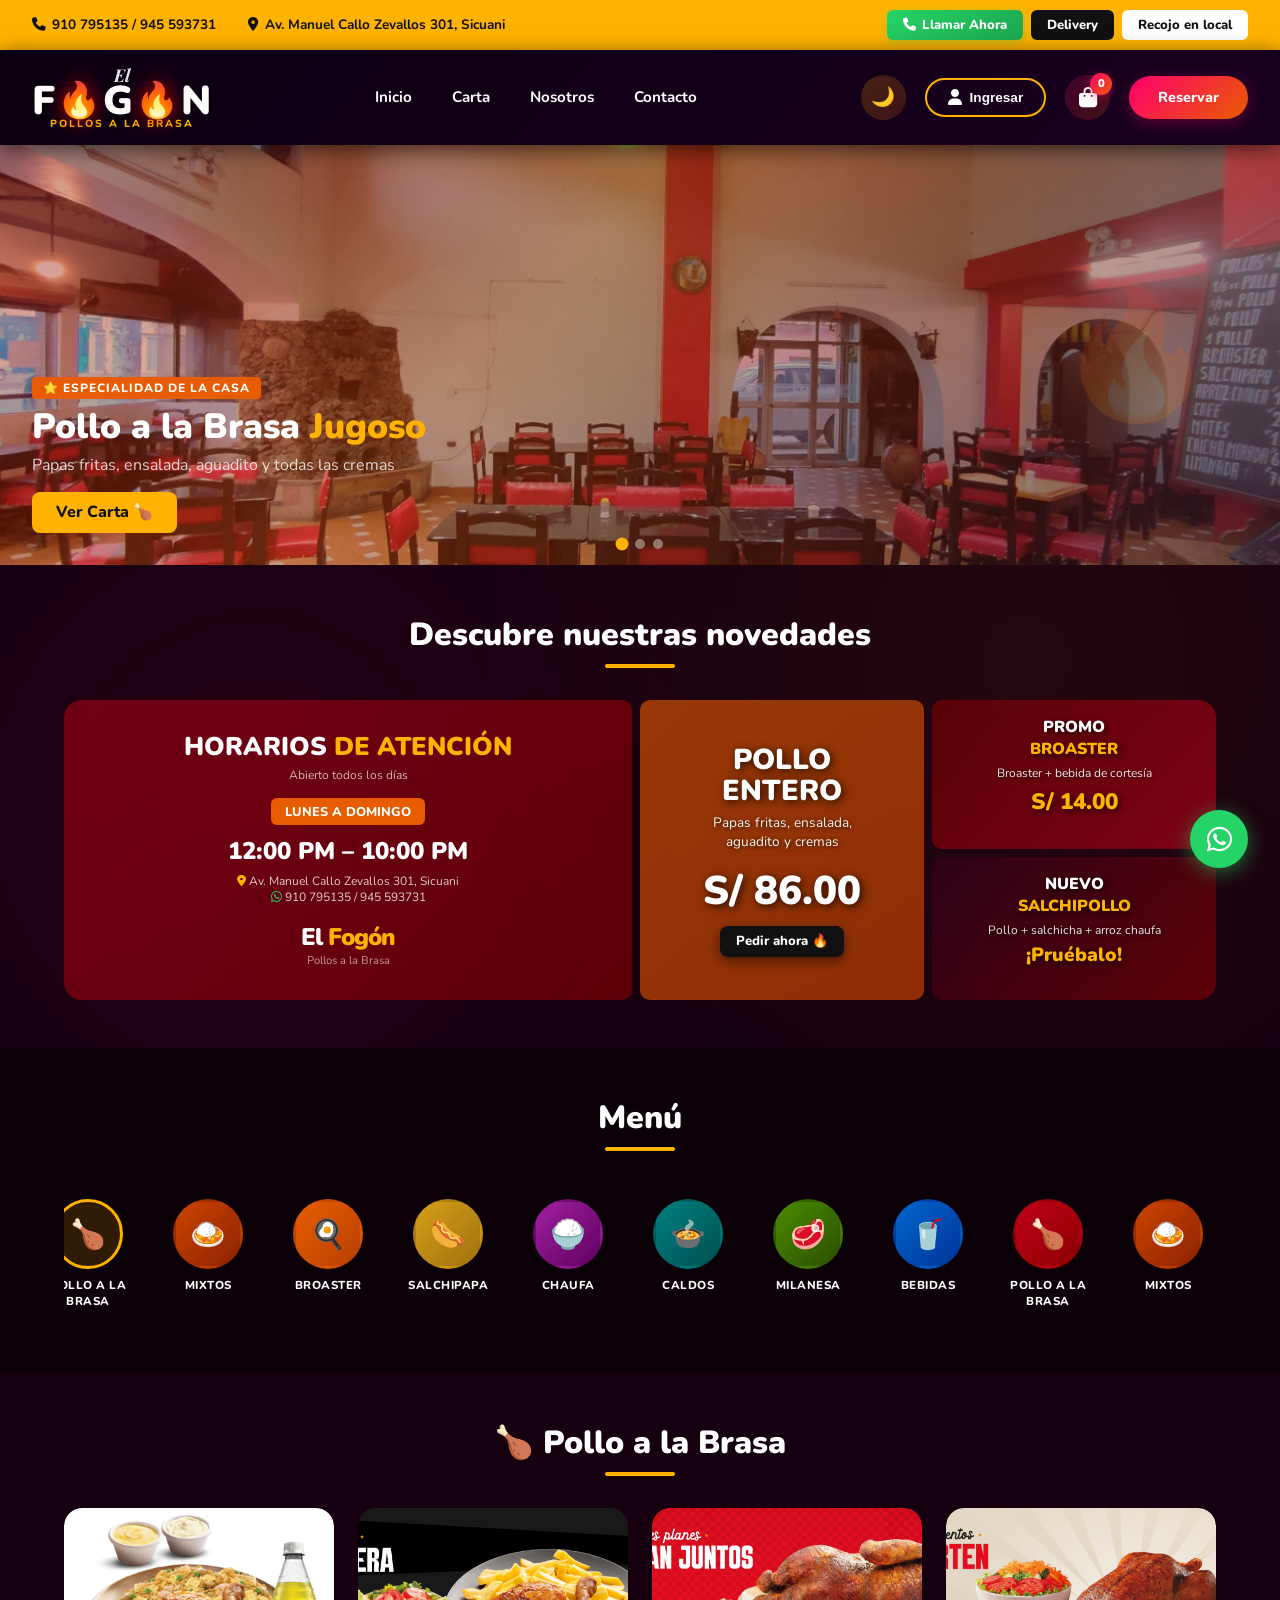
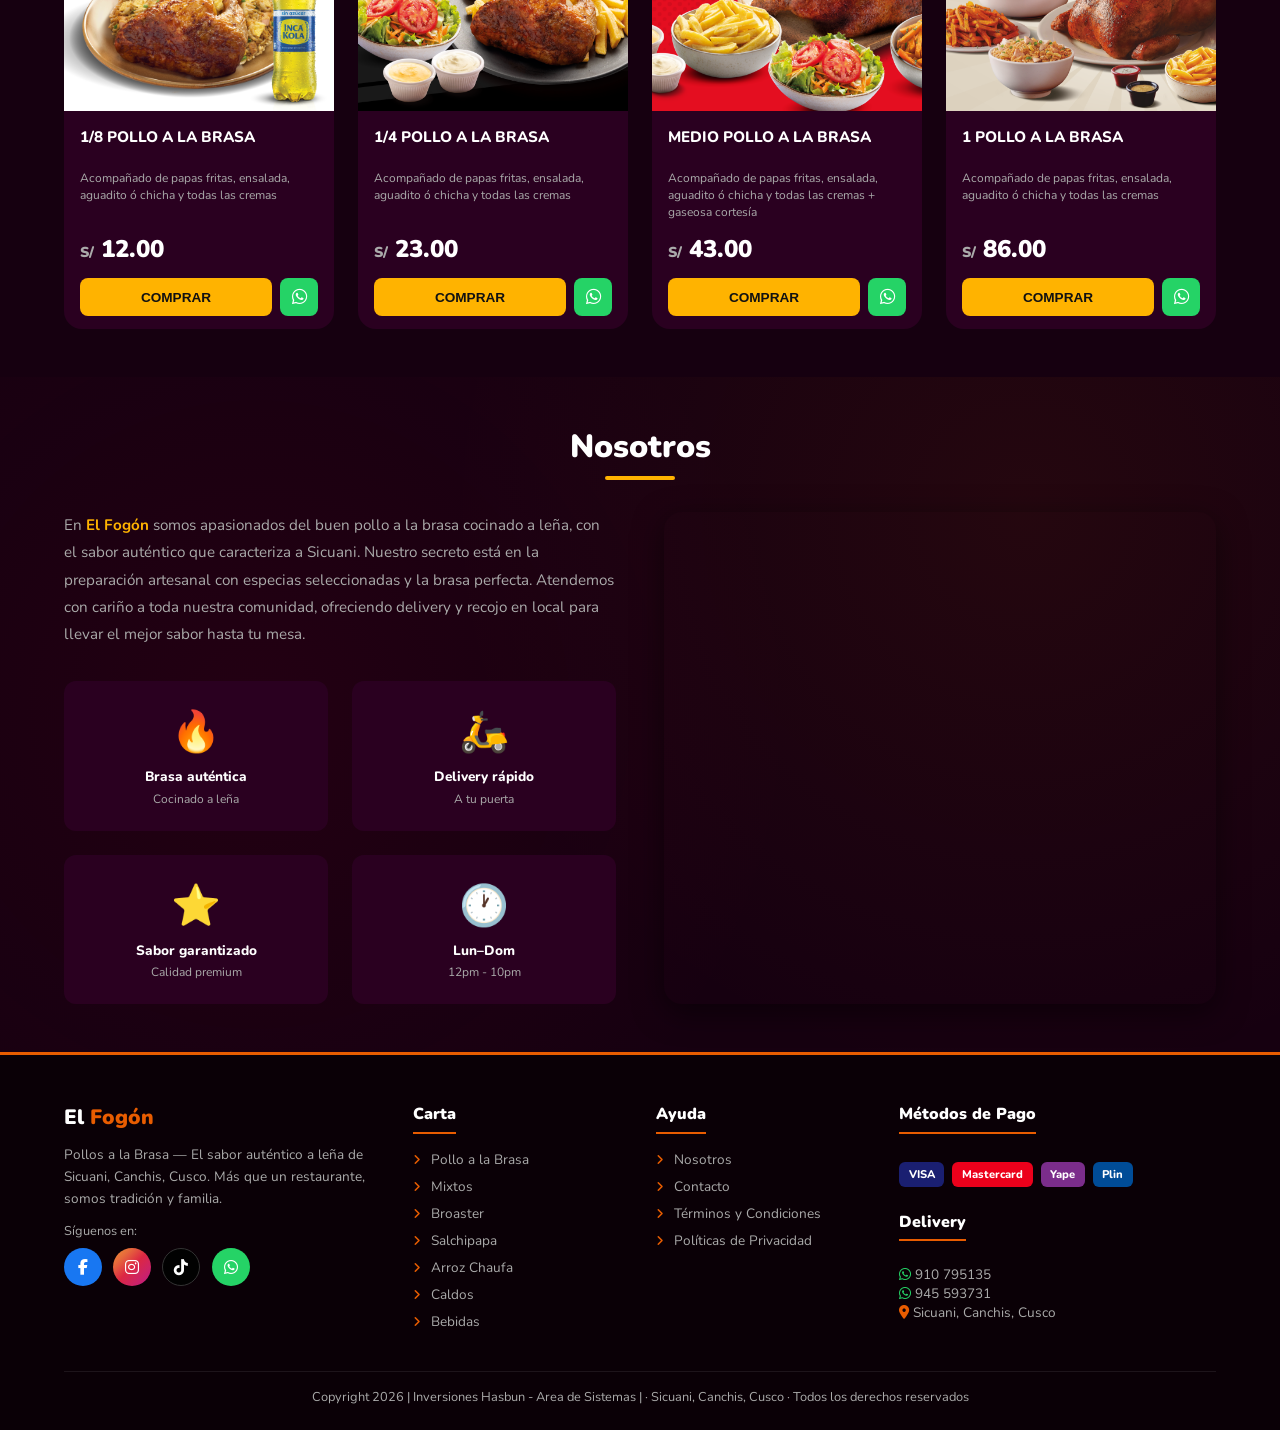
==== commit b17b0731: "resuelto conflicto usando version remota" ====
--- a/index.html
+++ b/index.html
@@ -7,7 +7,1255 @@
   <meta name="description" content="El Fogón - Pollos a la Brasa. El mejor pollo a la brasa de Sicuani, Canchis, Cusco. Delivery y recojo en local.">
   <link href="https://fonts.googleapis.com/css2?family=Nunito:wght@400;700;900&family=Playfair+Display:wght@700;900&display=swap" rel="stylesheet">
   <link rel="stylesheet" href="https://cdnjs.cloudflare.com/ajax/libs/font-awesome/6.5.0/css/all.min.css">
-  <link rel="stylesheet" href="css/index.css">
+  <style>
+    :root {
+      --bg:       #0c0008;
+      --bg2:      #160010;
+      --card-bg:  #2a0020;
+      --accent:   #e85c00;
+      --accent2:  #ffb300;
+      --red:      #c0001a;
+      --white:    #ffffff;
+      --gray:     #aaa;
+      --radius:   18px;
+    }
+
+    /* Light mode variables */
+    :root.light-mode {
+      --bg:       #fff5e6;
+      --bg2:      #fffaf0;
+      --card-bg:  #ffffff;
+      --accent:   #e85c00;
+      --accent2:  #ffb300;
+      --red:      #c0001a;
+      --white:    #1a1a1a;
+      --gray:     #666;
+      --radius:   18px;
+    }
+
+    * { box-sizing: border-box; margin: 0; padding: 0; }
+
+    body {
+      background: var(--bg);
+      color: var(--white);
+      font-family: 'Nunito', sans-serif;
+      overflow-x: hidden;
+      transition: background-color 0.3s ease, color 0.3s ease;
+    }
+
+    /* Light mode specific styles */
+    :root.light-mode body {
+      background: var(--bg);
+    }
+    :root.light-mode .card-bg,
+    :root.light-mode .dish-card,
+    :root.light-mode .cart-item,
+    :root.light-mode .beb-group {
+      box-shadow: 0 2px 10px rgba(0,0,0,.1);
+      border: 1px solid #e0e0e0;
+    }
+    :root.light-mode .dish-card {
+      background: #ffffff;
+      box-shadow: 0 4px 20px rgba(0,0,0,.08);
+      border: 1px solid #f0f0f0;
+    }
+    :root.light-mode .dish-card:hover {
+      box-shadow: 0 8px 30px rgba(232,92,0,.15);
+      border-color: var(--accent2);
+      transform: translateY(-8px);
+    }
+    :root.light-mode .dish-img {
+      background: linear-gradient(135deg, #fff5e6, #ffe6cc);
+    }
+    :root.light-mode .dish-name {
+      color: #1a1a1a;
+    }
+    :root.light-mode .dish-desc {
+      color: #666;
+    }
+    :root.light-mode .dish-price {
+      color: var(--accent);
+    }
+    :root.light-mode .btn-comprar {
+      background: var(--accent2);
+      color: #111;
+      box-shadow: 0 2px 8px rgba(255,179,0,.3);
+    }
+    :root.light-mode .btn-comprar:hover {
+      background: var(--accent);
+      color: #fff;
+      box-shadow: 0 4px 12px rgba(232,92,0,.4);
+    }
+    :root.light-mode nav {
+      background: linear-gradient(135deg, #fff9f0 0%, #ffe8cc 50%, #ffd699 100%);
+      box-shadow: 0 4px 20px rgba(232,92,0,.15);
+      border-bottom: 2px solid var(--accent2);
+    }
+    :root.light-mode .top-bar {
+      background: linear-gradient(135deg, #ffb300 0%, #ffc933 100%);
+      box-shadow: 0 2px 8px rgba(0,0,0,.1);
+    }
+    :root.light-mode .section-dark {
+      background: #fffaf0;
+    }
+    :root.light-mode footer {
+      background: #fff9f0;
+      border-top: 3px solid var(--accent);
+    }
+    :root.light-mode .mobile-nav {
+      background: #ffffff;
+    }
+    :root.light-mode .cart-modal {
+      background: #fff5e6;
+    }
+    :root.light-mode .cart-header {
+      background: #ffffff;
+      border-bottom: 2px solid var(--accent);
+    }
+    :root.light-mode .cart-header h2 {
+      color: #1a1a1a;
+    }
+    :root.light-mode .cart-close {
+      color: #1a1a1a;
+      background: rgba(0,0,0,.05);
+    }
+    :root.light-mode .cart-close:hover {
+      background: var(--accent);
+      color: #fff;
+    }
+    :root.light-mode .cart-empty {
+      color: #666;
+    }
+    :root.light-mode .cart-empty i {
+      color: #999;
+    }
+    :root.light-mode .cart-item {
+      background: #ffffff;
+      box-shadow: 0 2px 8px rgba(0,0,0,.08);
+    }
+    :root.light-mode .cart-item-name {
+      color: #1a1a1a;
+    }
+    :root.light-mode .cart-item-price {
+      color: var(--accent);
+    }
+    :root.light-mode .cart-qty {
+      color: #1a1a1a;
+    }
+    :root.light-mode .cart-qty-btn {
+      background: rgba(0,0,0,.08);
+      color: #1a1a1a;
+    }
+    :root.light-mode .cart-qty-btn:hover {
+      background: var(--accent);
+      color: #fff;
+    }
+    :root.light-mode .cart-item-remove {
+      color: #666;
+    }
+    :root.light-mode .cart-item-remove:hover {
+      color: #ff006e;
+    }
+    :root.light-mode .cart-footer {
+      background: #ffffff;
+    }
+    :root.light-mode .cart-total-label {
+      color: #1a1a1a;
+    }
+    :root.light-mode .cart-total-amount {
+      color: var(--accent);
+    }
+    :root.light-mode .cart-clear {
+      color: #666;
+      border-color: #ddd;
+    }
+    :root.light-mode .cart-clear:hover {
+      background: rgba(255,0,110,.1);
+      color: #ff006e;
+      border-color: #ff006e;
+    }
+    :root.light-mode .beb-group {
+      background: #ffffff;
+      box-shadow: 0 2px 12px rgba(0,0,0,.08);
+    }
+    :root.light-mode .beb-group h4 {
+      color: var(--accent);
+    }
+    :root.light-mode .section-heading h2 {
+      color: #1a1a1a;
+    }
+    :root.light-mode .nav-links a {
+      color: #1a1a1a;
+    }
+    :root.light-mode .nav-links a:hover {
+      color: var(--accent);
+    }
+    :root.light-mode .logo-f,
+    :root.light-mode .logo-g,
+    :root.light-mode .logo-n {
+      color: #1a1a1a;
+      text-shadow: 2px 2px 4px rgba(0,0,0,.1);
+    }
+    :root.light-mode .logo-el {
+      color: #333;
+    }
+    :root.light-mode .logo-subtitle {
+      color: var(--accent);
+    }
+
+    a { text-decoration: none; color: inherit; }
+
+    /* ===== PRELOADER ===== */
+    #preloader {
+      position: fixed; inset: 0; background: var(--bg);
+      display: flex; align-items: center; justify-content: center;
+      z-index: 9999; transition: opacity .5s;
+    }
+    #preloader.hidden { opacity: 0; pointer-events: none; }
+    .pre-logo { font-size: 3rem; font-weight: 900; letter-spacing: -2px; animation: pulse 1s infinite alternate; }
+    .pre-logo span { color: var(--accent); }
+    @keyframes pulse { from{transform:scale(1)} to{transform:scale(1.08)} }
+
+    /* ===== TOP BAR ===== */
+    .top-bar {
+      background: #ffb300;
+      padding: .6rem 2rem;
+      display: flex; align-items: center; justify-content: space-between;
+      flex-wrap: wrap;
+      gap: .5rem;
+    }
+    .top-bar-left { display: flex; align-items: center; gap: 2rem; flex-wrap: wrap; }
+    .top-bar .info { display: flex; align-items: center; gap: .4rem; font-size: .85rem; font-weight: 700; color: #111; }
+    .top-bar .info i { color: #111; }
+    .top-bar .btns { display: flex; gap: .5rem; flex-wrap: wrap; }
+    .top-bar .btns a {
+      padding: .4rem 1rem; border-radius: 6px; font-size: .82rem; font-weight: 800;
+      cursor: pointer; transition: .2s;
+    }
+    .btn-call-top { 
+      background: linear-gradient(135deg, #25d366, #1da851); 
+      color: #fff; 
+      display: inline-flex;
+      align-items: center;
+      gap: .4rem;
+      box-shadow: 0 2px 8px rgba(37,211,102,.3);
+    }
+    .btn-call-top:hover { 
+      background: linear-gradient(135deg, #1da851, #25d366);
+      transform: translateY(-1px);
+      box-shadow: 0 4px 12px rgba(37,211,102,.5);
+    }
+    .btn-call-top i {
+      animation: ring 2s ease-in-out infinite;
+    }
+    @keyframes ring {
+      0%, 100% { transform: rotate(0deg); }
+      10%, 30% { transform: rotate(-15deg); }
+      20%, 40% { transform: rotate(15deg); }
+      50% { transform: rotate(0deg); }
+    }
+    .btn-delivery { background: #111; color: #fff; }
+    .btn-delivery:hover { background: var(--accent); }
+    .btn-recojo { background: #fff; color: #111; }
+    .btn-recojo:hover { background: #ffb300; }
+    
+    @media(max-width:900px){
+      .top-bar { padding: .5rem 1rem; gap: .5rem; }
+      .top-bar-left { gap: 1rem; }
+      .top-bar .info { font-size: .75rem; }
+    }
+    @media(max-width:700px){
+      .top-bar { 
+        justify-content: center; 
+        text-align: center;
+        padding: .5rem;
+      }
+      .top-bar-left { 
+        flex-direction: column; 
+        gap: .3rem; 
+        width: 100%;
+        align-items: center;
+      }
+      .top-bar .info { font-size: .7rem; }
+      .top-bar .btns { 
+        width: 100%; 
+        justify-content: center;
+      }
+      .top-bar .btns a {
+        flex: 1;
+        text-align: center;
+        font-size: .75rem;
+        padding: .35rem .7rem;
+      }
+    }
+
+    /* ===== NAVBAR ===== */
+    nav {
+      background: linear-gradient(135deg, #0a0010 0%, #1a0020 100%);
+      padding: 1rem 2rem;
+      display: flex; align-items: center; justify-content: space-between;
+      position: sticky; top: 0; z-index: 100;
+      box-shadow: 0 4px 20px rgba(0,0,0,.6);
+      backdrop-filter: blur(10px);
+    }
+    .nav-logo { 
+      display: flex;
+      align-items: center;
+      transition: transform .3s;
+    }
+    .nav-logo:hover { transform: scale(1.05); }
+    .logo-text {
+      display: flex;
+      flex-direction: column;
+      align-items: center;
+      line-height: 1;
+    }
+    .logo-el {
+      font-family: 'Playfair Display', serif;
+      font-size: 1.1rem;
+      font-weight: 700;
+      color: rgba(255,255,255,.9);
+      font-style: italic;
+      margin-bottom: -3px;
+      text-shadow: 1px 1px 2px rgba(0,0,0,.5);
+    }
+    .logo-fogon {
+      display: flex;
+      align-items: center;
+      font-family: 'Nunito', sans-serif;
+      font-size: 2.5rem;
+      font-weight: 900;
+      letter-spacing: 0px;
+      gap: 2px;
+    }
+    .logo-f, .logo-g, .logo-n {
+      color: #fff;
+      text-shadow: 2px 2px 6px rgba(0,0,0,.7);
+    }
+    .logo-o {
+      color: #ff0000;
+      font-size: 2.2rem;
+      filter: drop-shadow(0 0 10px rgba(255,0,0,.8));
+      animation: flameFlicker 2s infinite alternate;
+    }
+    @keyframes flameFlicker {
+      0%, 100% { transform: scale(1) translateY(0); }
+      50% { transform: scale(1.05) translateY(-2px); }
+    }
+    .logo-subtitle {
+      font-family: 'Nunito', sans-serif;
+      font-size: .65rem;
+      font-weight: 800;
+      color: #ffb300;
+      text-transform: uppercase;
+      letter-spacing: 2px;
+      margin-top: -2px;
+      text-shadow: 1px 1px 2px rgba(0,0,0,.5);
+    }
+    .nav-center { flex: 1; display: flex; justify-content: center; }
+    .nav-links { display: flex; gap: 2.5rem; list-style: none; }
+    .nav-links a {
+      font-weight: 700; font-size: .95rem; transition: all .3s;
+      padding-bottom: 3px; border-bottom: 2px solid transparent;
+      color: #fff; position: relative;
+    }
+    .nav-links a::before {
+      content: '';
+      position: absolute;
+      bottom: -2px;
+      left: 50%;
+      width: 0;
+      height: 2px;
+      background: linear-gradient(90deg, #ffb300, #ff006e);
+      transition: all .3s;
+      transform: translateX(-50%);
+    }
+    .nav-links a:hover::before { width: 100%; }
+    .nav-links a:hover { color: var(--accent2); transform: translateY(-2px); }
+    
+    .nav-right { display: flex; align-items: center; gap: 1.2rem; }
+    .cart-icon {
+      position: relative;
+      width: 45px; height: 45px;
+      background: linear-gradient(135deg, rgba(255,0,110,.2), rgba(232,92,0,.2));
+      border-radius: 50%;
+      display: flex; align-items: center; justify-content: center;
+      cursor: pointer;
+      transition: all .3s;
+      border: 2px solid transparent;
+    }
+    .cart-icon:hover { 
+      background: linear-gradient(135deg, rgba(255,0,110,.3), rgba(232,92,0,.3));
+      transform: scale(1.1) rotate(5deg);
+      border-color: #ff006e;
+    }
+    .cart-icon i { font-size: 1.3rem; color: #fff; }
+    .cart-badge {
+      position: absolute;
+      top: -4px; right: -4px;
+      background: linear-gradient(135deg, #ff006e, #e85c00);
+      color: #fff;
+      width: 22px; height: 22px;
+      border-radius: 50%;
+      display: flex; align-items: center; justify-content: center;
+      font-size: .7rem; font-weight: 900;
+      box-shadow: 0 2px 8px rgba(255,0,110,.5);
+      animation: pulse 2s infinite;
+    }
+    @keyframes pulse {
+      0%, 100% { transform: scale(1); }
+      50% { transform: scale(1.1); }
+    }
+    .btn-reservar {
+      background: linear-gradient(135deg, #ff006e, #e85c00);
+      color: #fff;
+      padding: .7rem 1.8rem;
+      border-radius: 25px;
+      font-weight: 800;
+      font-size: .9rem;
+      transition: all .3s;
+      box-shadow: 0 4px 15px rgba(255,0,110,.3);
+      position: relative;
+      overflow: hidden;
+    }
+    .btn-reservar::before {
+      content: '';
+      position: absolute;
+      top: 50%;
+      left: 50%;
+      width: 0;
+      height: 0;
+      border-radius: 50%;
+      background: rgba(255,255,255,.2);
+      transform: translate(-50%, -50%);
+      transition: width .6s, height .6s;
+    }
+    .btn-reservar:hover::before {
+      width: 300px;
+      height: 300px;
+    }
+    .btn-reservar:hover { 
+      transform: translateY(-2px);
+      box-shadow: 0 6px 20px rgba(255,0,110,.5);
+    }
+    .hamburger { display: none; flex-direction: column; gap: 5px; cursor: pointer; }
+    .hamburger span { 
+      width: 26px; height: 3px; 
+      background: linear-gradient(90deg, #ffb300, #ff006e);
+      border-radius: 2px; transition: .3s; 
+    }
+    .hamburger:hover span { background: linear-gradient(90deg, #ff006e, #ffb300); }
+
+    /* Theme toggle button */
+    .theme-toggle {
+      width: 45px;
+      height: 45px;
+      border-radius: 50%;
+      background: linear-gradient(135deg, rgba(255,179,0,.2), rgba(232,92,0,.2));
+      border: 2px solid transparent;
+      display: flex;
+      align-items: center;
+      justify-content: center;
+      cursor: pointer;
+      transition: all .3s;
+      font-size: 1.2rem;
+    }
+    .theme-toggle:hover {
+      background: linear-gradient(135deg, rgba(255,179,0,.3), rgba(232,92,0,.3));
+      transform: scale(1.1) rotate(15deg);
+      border-color: var(--accent2);
+    }
+    .theme-toggle .icon-sun {
+      display: none;
+    }
+    .theme-toggle .icon-moon {
+      display: block;
+    }
+    :root.light-mode .theme-toggle .icon-sun {
+      display: block;
+    }
+    :root.light-mode .theme-toggle .icon-moon {
+      display: none;
+    }
+
+    /* Login button */
+    .btn-login {
+      display: flex;
+      align-items: center;
+      gap: .5rem;
+      padding: .6rem 1.3rem;
+      background: transparent;
+      border: 2px solid var(--accent2);
+      color: var(--white);
+      border-radius: 25px;
+      font-weight: 800;
+      font-size: .85rem;
+      cursor: pointer;
+      transition: all .3s;
+    }
+    .btn-login:hover {
+      background: var(--accent2);
+      color: #111;
+      transform: translateY(-2px);
+      box-shadow: 0 4px 15px rgba(255,179,0,.4);
+    }
+    .btn-login i {
+      font-size: 1rem;
+    }
+
+    /* Login Modal */
+    .login-modal {
+      position: fixed;
+      inset: 0;
+      background: rgba(0,0,0,.7);
+      backdrop-filter: blur(5px);
+      display: none;
+      align-items: center;
+      justify-content: center;
+      z-index: 1000;
+      opacity: 0;
+      transition: opacity .3s;
+    }
+    .login-modal.show {
+      display: flex;
+      opacity: 1;
+    }
+    .login-modal-content {
+      background: var(--card-bg);
+      border-radius: var(--radius);
+      padding: 2.5rem;
+      max-width: 420px;
+      width: 90%;
+      box-shadow: 0 20px 60px rgba(0,0,0,.5);
+      transform: scale(0.9);
+      transition: transform .3s;
+    }
+    .login-modal.show .login-modal-content {
+      transform: scale(1);
+    }
+    .login-modal-header {
+      text-align: center;
+      margin-bottom: 2rem;
+    }
+    .login-modal-header h2 {
+      font-size: 1.8rem;
+      font-weight: 900;
+      color: var(--white);
+      margin-bottom: .5rem;
+    }
+    .login-modal-header p {
+      color: var(--gray);
+      font-size: .9rem;
+    }
+    .login-form {
+      display: flex;
+      flex-direction: column;
+      gap: 1.2rem;
+    }
+    .form-group {
+      display: flex;
+      flex-direction: column;
+      gap: .5rem;
+    }
+    .form-group label {
+      font-size: .85rem;
+      font-weight: 700;
+      color: var(--white);
+    }
+    .form-group input {
+      padding: .8rem 1rem;
+      background: rgba(255,255,255,.05);
+      border: 2px solid rgba(255,255,255,.1);
+      border-radius: 12px;
+      color: var(--white);
+      font-size: .9rem;
+      transition: all .3s;
+    }
+    .form-group input:focus {
+      outline: none;
+      border-color: var(--accent2);
+      background: rgba(255,255,255,.08);
+    }
+    .form-group input::placeholder {
+      color: var(--gray);
+    }
+    .btn-submit {
+      padding: .9rem;
+      background: linear-gradient(135deg, var(--accent), var(--accent2));
+      border: none;
+      border-radius: 12px;
+      color: #fff;
+      font-weight: 900;
+      font-size: 1rem;
+      cursor: pointer;
+      transition: all .3s;
+      margin-top: .5rem;
+    }
+    .btn-submit:hover {
+      transform: translateY(-2px);
+      box-shadow: 0 6px 20px rgba(232,92,0,.4);
+    }
+    .login-divider {
+      text-align: center;
+      margin: 1.5rem 0;
+      color: var(--gray);
+      font-size: .85rem;
+      position: relative;
+    }
+    .login-divider::before,
+    .login-divider::after {
+      content: '';
+      position: absolute;
+      top: 50%;
+      width: 40%;
+      height: 1px;
+      background: rgba(255,255,255,.1);
+    }
+    .login-divider::before { left: 0; }
+    .login-divider::after { right: 0; }
+    .login-options {
+      display: flex;
+      gap: .8rem;
+    }
+    .btn-social {
+      flex: 1;
+      padding: .8rem;
+      border: 2px solid rgba(255,255,255,.1);
+      background: transparent;
+      border-radius: 12px;
+      color: var(--white);
+      font-weight: 700;
+      font-size: .85rem;
+      cursor: pointer;
+      transition: all .3s;
+      display: flex;
+      align-items: center;
+      justify-content: center;
+      gap: .5rem;
+    }
+    .btn-social:hover {
+      border-color: var(--accent2);
+      background: rgba(255,179,0,.1);
+    }
+    .btn-social i {
+      font-size: 1.1rem;
+    }
+    .login-footer {
+      text-align: center;
+      margin-top: 1.5rem;
+      font-size: .85rem;
+      color: var(--gray);
+    }
+    .login-footer a {
+      color: var(--accent2);
+      font-weight: 700;
+      cursor: pointer;
+    }
+    .login-footer a:hover {
+      text-decoration: underline;
+    }
+    .btn-close-modal {
+      position: absolute;
+      top: 1rem;
+      right: 1rem;
+      width: 36px;
+      height: 36px;
+      border-radius: 50%;
+      background: rgba(255,255,255,.1);
+      border: none;
+      color: var(--white);
+      font-size: 1.2rem;
+      cursor: pointer;
+      transition: all .3s;
+      display: flex;
+      align-items: center;
+      justify-content: center;
+    }
+    .btn-close-modal:hover {
+      background: var(--accent);
+      transform: rotate(90deg);
+    }
+
+    /* Light mode login modal */
+    :root.light-mode .login-modal-content {
+      background: #ffffff;
+      box-shadow: 0 20px 60px rgba(0,0,0,.2);
+    }
+    :root.light-mode .form-group input {
+      background: #f5f5f5;
+      border-color: #e0e0e0;
+      color: #1a1a1a;
+    }
+    :root.light-mode .form-group input:focus {
+      background: #fff;
+      border-color: var(--accent2);
+    }
+    :root.light-mode .btn-social {
+      border-color: #e0e0e0;
+    }
+    :root.light-mode .btn-social:hover {
+      border-color: var(--accent2);
+      background: rgba(255,179,0,.1);
+    }
+
+    /* ===== HERO SLIDER ===== */
+    .hero {
+      position: relative; width: 100%; height: 420px; overflow: hidden;
+    }
+    .slide {
+      position: absolute; inset: 0;
+      background-size: cover; background-position: center;
+      opacity: 0; transition: opacity .8s;
+      display: flex; align-items: flex-end; padding: 2rem;
+    }
+    .slide.active { opacity: 1; }
+    .slide-1 {
+      background: linear-gradient(135deg, rgba(139,0,0,0.4) 0%, rgba(204,68,0,0.4) 40%, rgba(26,0,16,0.5) 100%),
+                  url('imagenes/Captura de pantalla 2026-04-25 111055.png') center/cover;
+    }
+    .slide-2 {
+      background: linear-gradient(135deg, rgba(26,0,16,0.4) 0%, rgba(58,0,32,0.4) 50%, rgba(139,0,0,0.5) 100%),
+                  url('imagenes/Captura de pantalla 2026-04-25 111104.png') center/cover;
+    }
+    .slide-3 {
+      background: linear-gradient(135deg, rgba(42,0,16,0.4) 0%, rgba(204,68,0,0.4) 60%, rgba(26,0,8,0.5) 100%),
+                  url('imagenes/Captura de pantalla 2026-04-25 111117.png') center/cover;
+    }
+    .slide-inner {
+      max-width: 500px;
+      animation: slideUp .6s ease;
+    }
+    @keyframes slideUp { from{transform:translateY(30px);opacity:0} to{transform:translateY(0);opacity:1} }
+    .slide-tag {
+      display: inline-block; background: var(--accent); color: #fff;
+      font-size: .75rem; font-weight: 800; padding: .2rem .7rem;
+      border-radius: 4px; margin-bottom: .5rem; letter-spacing: 1px; text-transform: uppercase;
+    }
+    .slide-inner h1 { font-size: 2.2rem; font-weight: 900; line-height: 1.1; margin-bottom: .5rem; }
+    .slide-inner h1 span { color: var(--accent2); }
+    .slide-inner p { font-size: 1rem; color: rgba(255,255,255,.8); margin-bottom: 1rem; }
+    .slide-btn {
+      display: inline-block; background: var(--accent2); color: #111;
+      padding: .6rem 1.5rem; border-radius: 8px; font-weight: 800; transition: .2s;
+    }
+    .slide-btn:hover { background: #fff; }
+    .slider-dots {
+      position: absolute; bottom: 1rem; left: 50%; transform: translateX(-50%);
+      display: flex; gap: .5rem;
+    }
+    .dot {
+      width: 10px; height: 10px; border-radius: 50%;
+      background: rgba(255,255,255,.4); cursor: pointer; transition: .3s;
+    }
+    .dot.active { background: var(--accent2); transform: scale(1.3); }
+    /* Flame decoration */
+    .flame-deco {
+      position: absolute; right: 5%; top: 50%; transform: translateY(-50%);
+      font-size: 8rem; opacity: .15; animation: flicker 2s infinite alternate;
+      pointer-events: none;
+    }
+    @keyframes flicker {
+      from { opacity: .12; transform: translateY(-50%) scale(1); }
+      to   { opacity: .22; transform: translateY(-50%) scale(1.05) rotate(2deg); }
+    }
+
+    /* ===== SECTION HEADING ===== */
+    .section-heading { text-align: center; margin-bottom: 2rem; }
+    .section-heading h2 { font-size: 2rem; font-weight: 900; }
+    .heading-line {
+      width: 70px; height: 4px; background: var(--accent2);
+      margin: .5rem auto 0; border-radius: 2px;
+    }
+
+    /* ===== GAP / SECTION ===== */
+    .gap { padding: 3rem 0; }
+    .container { max-width: 1200px; margin: 0 auto; padding: 0 1.5rem; }
+
+    /* ===== NOVEDADES ===== */
+    .novedades-grid {
+      display: grid;
+      grid-template-columns: 1fr .5fr .5fr;
+      grid-template-rows: auto auto;
+      gap: .5rem;
+      border-radius: var(--radius); overflow: hidden;
+    }
+    .nov-card { overflow: hidden; position: relative; border-radius: 10px; }
+    .nov-card img { width: 100%; height: 100%; object-fit: cover; display: block; border-radius: 10px; transition: transform .4s; }
+    .nov-card:hover img { transform: scale(1.04); }
+    .nov-card-1 { grid-column: 1; grid-row: 1/3; }
+    .nov-card-2 { grid-column: 2; grid-row: 1/3; background: var(--accent); display: flex; flex-direction: column; align-items: center; justify-content: center; padding: 1.5rem; text-align: center; }
+    .nov-card-2 h2 { font-size: 1.8rem; font-weight: 900; line-height: 1.1; color: #fff; margin-bottom: .4rem; }
+    .nov-card-2 .price { font-size: 2.5rem; font-weight: 900; color: #fff; }
+    .nov-card-2 p { font-size: .85rem; color: rgba(255,255,255,.9); margin-bottom: .8rem; }
+    .nov-card-3 { grid-column: 3; grid-row: 1; }
+    .nov-card-4 { grid-column: 3; grid-row: 2; }
+
+    /* Fallback colored banners */
+    .banner-horarios {
+      background: linear-gradient(135deg, #c0001a, #8b0000);
+      display: flex; flex-direction: column; align-items: center; justify-content: center;
+      padding: 2rem; min-height: 280px; border-radius: 10px;
+    }
+    .banner-horarios h2 { font-size: 1.6rem; font-weight: 900; text-align: center; line-height: 1.2; }
+    .banner-horarios h2 span { color: var(--accent2); }
+    .banner-horarios .horario-tag {
+      background: var(--accent); color: #fff; padding: .3rem .9rem;
+      border-radius: 6px; font-weight: 800; font-size: .8rem; margin: .6rem 0;
+    }
+    .banner-horarios .hora { font-size: 1.5rem; font-weight: 900; }
+    .banner-horarios .sub { font-size: .75rem; color: rgba(255,255,255,.8); margin-top: .4rem; text-align: center; }
+    .banner-promo {
+      background: linear-gradient(135deg, #8b0000, #c0001a);
+      display: flex; flex-direction: column; align-items: center; justify-content: center;
+      padding: 1rem; border-radius: 10px; text-align: center; min-height: 120px;
+    }
+    .banner-promo h3 { font-size: 1rem; font-weight: 900; }
+    .banner-promo h3 span { color: var(--accent2); }
+    .banner-nuevo {
+      background: linear-gradient(135deg, #3a0020, #8b0000);
+      display: flex; flex-direction: column; align-items: center; justify-content: center;
+      padding: 1rem; border-radius: 10px; text-align: center; min-height: 120px;
+    }
+    .banner-nuevo h3 { font-size: 1rem; font-weight: 900; }
+    .banner-nuevo h3 span { color: var(--accent2); }
+
+    /* ===== MENU CATEGORIES ===== */
+    .categories-scroll {
+      display: flex; gap: 2.5rem; overflow: hidden; padding: 1rem 0;
+      position: relative;
+    }
+    .categories-track {
+      display: flex; gap: 2.5rem;
+      animation: scrollCategories 50s linear infinite;
+    }
+    .categories-track:hover {
+      animation-play-state: paused;
+    }
+    @keyframes scrollCategories {
+      0% { transform: translateX(0); }
+      100% { transform: translateX(-50%); }
+    }
+    .categories-scroll::-webkit-scrollbar { display: none; }
+    .cat-item {
+      display: flex; flex-direction: column; align-items: center; gap: .5rem;
+      min-width: 80px; cursor: pointer;
+    }
+    .cat-icon {
+      width: 70px; height: 70px; border-radius: 50%;
+      display: flex; align-items: center; justify-content: center;
+      font-size: 1.8rem; transition: transform .2s, box-shadow .2s;
+      border: 3px solid transparent;
+    }
+    .cat-item:hover .cat-icon { transform: scale(1.1); box-shadow: 0 0 0 3px var(--accent2); }
+    .cat-item.active .cat-icon { border-color: var(--accent2); background: rgba(255,179,0,.15); }
+    .cat-label { font-size: .72rem; font-weight: 800; text-align: center; text-transform: uppercase; letter-spacing: .5px; }
+    .ci-brasa   { background: linear-gradient(135deg,#c0001a,#8b0000); }
+    .ci-mixto   { background: linear-gradient(135deg,#cc4400,#8b2200); }
+    .ci-broaster{ background: linear-gradient(135deg,#e85c00,#b83f00); }
+    .ci-salchi  { background: linear-gradient(135deg,#d4a017,#a07010); }
+    .ci-chaufa  { background: linear-gradient(135deg,#a020a0,#600060); }
+    .ci-caldo   { background: linear-gradient(135deg,#008080,#005050); }
+    .ci-milanesa{ background: linear-gradient(135deg,#4a8a00,#2a5000); }
+    .ci-bebidas { background: linear-gradient(135deg,#0066cc,#003399); }
+
+    /* Hide product sections by default */
+    .product-section {
+      display: none;
+    }
+    .product-section.active {
+      display: block;
+    }
+
+    /* Nosotros section layout */
+    .nosotros-grid {
+      display: grid;
+      grid-template-columns: 1fr 1fr;
+      gap: 3rem;
+      align-items: center;
+    }
+    .nosotros-content {
+      text-align: left;
+    }
+    .nosotros-map {
+      width: 100%;
+      height: 100%;
+      min-height: 400px;
+      border-radius: var(--radius);
+      overflow: hidden;
+      box-shadow: 0 8px 30px rgba(0,0,0,.5);
+    }
+    .nosotros-map iframe {
+      width: 100%;
+      height: 100%;
+      border: 0;
+      border-radius: var(--radius);
+    }
+
+    /* Category dots for mobile */
+    .category-dots {
+      display: none;
+      justify-content: center;
+      gap: .5rem;
+      margin-top: .5rem;
+    }
+    .category-dot {
+      width: 8px;
+      height: 8px;
+      border-radius: 50%;
+      background: rgba(255,255,255,.3);
+      transition: all .3s;
+      cursor: pointer;
+    }
+    .category-dot.active {
+      background: var(--accent2);
+      transform: scale(1.3);
+    }
+
+    /* ===== PRODUCT CARDS ===== */
+    .dishes-grid {
+      display: grid;
+      grid-template-columns: repeat(auto-fill, minmax(260px, 1fr));
+      gap: 1.5rem;
+    }
+    .dish-card {
+      background: var(--card-bg);
+      border-radius: var(--radius);
+      overflow: hidden;
+      transition: transform .3s, box-shadow .3s;
+      cursor: pointer;
+      display: flex;
+      flex-direction: column;
+      height: 100%;
+    }
+    .dish-card:hover { transform: translateY(-6px); box-shadow: 0 16px 40px rgba(200,0,50,.3); }
+    .dish-img {
+      width: 100%; aspect-ratio: 4/3; object-fit: cover;
+      border-radius: var(--radius) var(--radius) 0 0;
+      background: linear-gradient(135deg, #3a0020, #1a0010);
+      display: flex; align-items: center; justify-content: center;
+      font-size: 4rem; min-height: 180px; flex-shrink: 0;
+    }
+    .dish-img img { width: 100%; height: 100%; object-fit: cover; border-radius: var(--radius) var(--radius) 0 0; }
+    .dish-body { padding: 1rem 1rem .8rem; display: flex; flex-direction: column; flex: 1; }
+    .dish-name { font-size: .95rem; font-weight: 800; text-transform: uppercase; margin-bottom: .3rem; min-height: 2.4rem; }
+    .dish-desc { font-size: .75rem; color: var(--gray); margin-bottom: .8rem; line-height: 1.4; flex: 1; min-height: 3rem; }
+    .dish-price { font-size: 1.5rem; font-weight: 900; color: var(--white); margin-bottom: .8rem; }
+    .dish-price span { font-size: .9rem; color: var(--gray); }
+    .dish-actions { display: flex; gap: .5rem; margin-top: auto; }
+    .btn-comprar {
+      flex: 1; padding: .5rem; background: var(--accent2); color: #111;
+      border: none; border-radius: 8px; font-weight: 800; font-size: .85rem;
+      cursor: pointer; transition: .2s; text-transform: uppercase;
+    }
+    .btn-comprar:hover { background: var(--accent); color: #fff; }
+    .btn-wa {
+      width: 38px; height: 38px; background: #25d366; border: none;
+      border-radius: 8px; display: flex; align-items: center; justify-content: center;
+      cursor: pointer; transition: .2s; color: #fff; font-size: 1.1rem;
+    }
+    .btn-wa:hover { background: #1da851; }
+
+    @media(max-width:700px){
+      .dishes-grid {
+        display: flex;
+        overflow-x: auto;
+        scroll-snap-type: x mandatory;
+        gap: 1rem;
+        padding-bottom: 1rem;
+        scrollbar-width: thin;
+      }
+      .dishes-grid::-webkit-scrollbar { height: 6px; }
+      .dishes-grid::-webkit-scrollbar-track { background: rgba(255,255,255,.1); border-radius: 10px; }
+      .dishes-grid::-webkit-scrollbar-thumb { background: var(--accent2); border-radius: 10px; }
+      .dish-card {
+        min-width: 280px;
+        max-width: 280px;
+        scroll-snap-align: start;
+      }
+
+      /* Mobile categories carousel */
+      .categories-scroll {
+        overflow-x: auto;
+        scroll-snap-type: x mandatory;
+        -webkit-overflow-scrolling: touch;
+        scrollbar-width: none;
+        padding: 1rem 1rem;
+      }
+      .categories-scroll::-webkit-scrollbar { display: none; }
+      .categories-track {
+        animation: none;
+        justify-content: flex-start;
+        gap: 1.5rem;
+      }
+      .cat-item {
+        scroll-snap-align: center;
+        min-width: 90px;
+        flex-shrink: 0;
+      }
+      .cat-icon {
+        width: 65px;
+        height: 65px;
+      }
+      .category-dots {
+        display: flex;
+      }
+    }
+
+    /* ===== BEBIDAS TABLE ===== */
+    .bebidas-grid {
+      display: grid; grid-template-columns: repeat(auto-fill, minmax(200px,1fr)); gap: 1rem;
+    }
+    .beb-group {
+      background: var(--card-bg); border-radius: var(--radius); padding: 1rem;
+    }
+    .beb-group h4 {
+      font-size: .8rem; font-weight: 900; text-transform: uppercase;
+      color: var(--accent2); letter-spacing: 1px; margin-bottom: .6rem;
+      padding-bottom: .3rem; border-bottom: 2px solid var(--accent);
+    }
+    .beb-row {
+      display: flex; justify-content: space-between; align-items: center;
+      padding: .3rem 0; font-size: .82rem; border-bottom: 1px solid rgba(255,255,255,.06);
+    }
+    .beb-row:last-child { border: none; }
+    .beb-price { font-weight: 800; color: var(--accent2); }
+
+    /* ===== FOOTER ===== */
+    footer {
+      background: #0a0006; border-top: 3px solid var(--accent);
+      padding: 3rem 0 1.5rem;
+    }
+    .footer-grid {
+      display: grid; grid-template-columns: 1.5fr 1fr 1fr 1.5fr; gap: 2rem;
+    }
+    .footer-brand p { font-size: .85rem; color: var(--gray); line-height: 1.6; margin: .8rem 0; }
+    .footer-brand .brand-name { font-size: 1.3rem; font-weight: 900; }
+    .footer-brand .brand-name span { color: var(--accent); }
+    .social-links { display: flex; gap: .7rem; margin-top: .5rem; }
+    .social-links a {
+      width: 38px; height: 38px; border-radius: 50%; display: flex; align-items: center;
+      justify-content: center; font-size: 1rem; transition: .2s;
+    }
+    .s-fb   { background: #1877f2; color: #fff; }
+    .s-ig   { background: linear-gradient(135deg,#f09433,#e6683c,#dc2743,#cc2366,#bc1888); color: #fff; }
+    .s-tt   { background: #010101; color: #fff; border: 1px solid #333; }
+    .s-wa   { background: #25d366; color: #fff; }
+    .social-links a:hover { transform: scale(1.15); }
+
+    .footer-col h3 {
+      font-size: 1rem; font-weight: 900; margin-bottom: 1rem;
+      padding-bottom: .4rem; border-bottom: 2px solid var(--accent);
+      display: inline-block;
+    }
+    .footer-col ul { list-style: none; }
+    .footer-col ul li { margin-bottom: .5rem; font-size: .85rem; }
+    .footer-col ul li a { color: var(--gray); transition: color .2s; }
+    .footer-col ul li a:hover { color: var(--accent2); }
+    .footer-col ul li i { color: var(--accent); margin-right: .4rem; font-size: .75rem; }
+
+    .payment-methods { display: flex; gap: .5rem; flex-wrap: wrap; margin-top: .8rem; }
+    .pay-badge {
+      background: #fff; border-radius: 6px;
+      padding: .3rem .6rem; font-size: .7rem; font-weight: 800; color: #111;
+    }
+    .pay-badge.yape { background: #7b2d8b; color: #fff; }
+    .pay-badge.visa { background: #1a1f71; color: #fff; }
+
+    .footer-bottom {
+      text-align: center; margin-top: 2rem; padding-top: 1rem;
+      border-top: 1px solid rgba(255,255,255,.08);
+      font-size: .8rem; color: var(--gray);
+    }
+    .footer-bottom a { color: var(--accent2); }
+
+    /* ===== WHATSAPP FLOAT ===== */
+    .wa-float {
+      position: fixed; bottom: 2rem; right: 2rem; z-index: 200;
+      width: 58px; height: 58px; background: #25d366; border-radius: 50%;
+      display: flex; align-items: center; justify-content: center;
+      font-size: 1.8rem; color: #fff; box-shadow: 0 4px 20px rgba(37,211,102,.5);
+      transition: transform .2s; animation: waFloat 2s ease-in-out infinite;
+    }
+    .wa-float:hover { transform: scale(1.1); }
+    @keyframes waFloat {
+      0%,100%{transform:translateY(0)} 50%{transform:translateY(-6px)}
+    }
+
+    /* ===== SCROLL TOP ===== */
+    #scrollTop {
+      position: fixed; bottom: 6rem; right: 2rem; z-index: 200;
+      width: 42px; height: 42px; background: var(--accent); border-radius: 50%;
+      display: flex; align-items: center; justify-content: center;
+      font-size: 1rem; color: #fff; cursor: pointer;
+      opacity: 0; transition: opacity .3s; pointer-events: none;
+    }
+    #scrollTop.show { opacity: 1; pointer-events: all; }
+    #scrollTop:hover { background: var(--accent2); color: #111; }
+
+    /* ===== MOBILE NAV ===== */
+    .mobile-nav {
+      position: fixed; top: 0; right: -100%; width: 260px; height: 100vh;
+      background: #0f0008; z-index: 500; padding: 2rem 1.5rem;
+      transition: right .3s; box-shadow: -4px 0 20px rgba(0,0,0,.5);
+    }
+    .mobile-nav.open { right: 0; }
+    .mobile-nav .close-btn { float: right; font-size: 1.5rem; cursor: pointer; color: var(--accent2); }
+    .mobile-nav ul { list-style: none; margin-top: 3rem; }
+    .mobile-nav ul li { margin-bottom: 1.2rem; }
+    .mobile-nav ul li a { font-weight: 700; font-size: 1.1rem; }
+    .overlay { position: fixed; inset: 0; background: rgba(0,0,0,.6); z-index: 499; display: none; }
+    .overlay.show { display: block; }
+
+    /* ===== RESPONSIVE ===== */
+    @media(max-width:900px){
+      nav { padding: .8rem 1.5rem; }
+      .logo-fogon { font-size: 2rem; }
+      .logo-o { font-size: 1.8rem; }
+      .logo-el { font-size: .9rem; }
+      .logo-subtitle { font-size: .55rem; letter-spacing: 1px; }
+      .nav-links { gap: 1.5rem; }
+      .nav-links a { font-size: .85rem; }
+      .btn-reservar { padding: .6rem 1.3rem; font-size: .85rem; }
+      .cart-icon { width: 40px; height: 40px; }
+      .novedades-grid { 
+        grid-template-columns: 1fr 1fr; 
+        grid-template-rows: auto auto auto;
+        gap: .8rem;
+      }
+      .nov-card-1 { grid-column:1/3; grid-row:1; min-height:250px; }
+      .nov-card-2 { grid-column:1/3; grid-row:2; min-height:200px; }
+      .nov-card-3 { grid-column:1; grid-row:3; min-height:150px; }
+      .nov-card-4 { grid-column:2; grid-row:3; min-height:150px; }
+      .footer-grid { grid-template-columns: 1fr 1fr; }
+      .nosotros-grid { grid-template-columns: 1fr; gap: 2rem; }
+    }
+    @media(max-width:700px){
+      nav { padding: .7rem 1rem; }
+      .logo-fogon { font-size: 1.6rem; }
+      .logo-o { font-size: 1.5rem; }
+      .logo-el { font-size: .75rem; }
+      .logo-subtitle { font-size: .5rem; letter-spacing: .5px; }
+      .nav-center,.nav-right .btn-reservar,.nav-right .btn-login { display: none; }
+      .hamburger { display: flex; }
+      .cart-icon { width: 38px; height: 38px; }
+      .cart-icon i { font-size: 1.1rem; }
+      .cart-badge { width: 18px; height: 18px; font-size: .65rem; }
+      .theme-toggle { width: 38px; height: 38px; font-size: 1rem; }
+      .hero { height: 320px; }
+      .slide-inner h1 { font-size: 1.6rem; }
+      .footer-grid { grid-template-columns: 1fr; }
+      .novedades-grid { 
+        grid-template-columns: 1fr;
+        gap: .8rem;
+      }
+      .nov-card-1,.nov-card-2,.nov-card-3,.nov-card-4 { 
+        grid-column:1; 
+        grid-row:auto;
+        min-height: 200px;
+      }
+      .banner-horarios { padding: 1.5rem; min-height: 200px; }
+      .banner-horarios h2 { font-size: 1.3rem; }
+      .banner-horarios .hora { font-size: 1.2rem; }
+      .banner-horarios .sub { font-size: .7rem; }
+      .login-modal-content {
+        max-width: 95%;
+        padding: 2rem 1.5rem;
+      }
+    }
+
+    /* ===== SECTION BG PATTERN ===== */
+    .section-dark { background: var(--bg2); }
+    .section-pattern {
+      background-image: radial-gradient(circle at 20% 50%, rgba(200,0,50,.07) 0%, transparent 50%),
+                        radial-gradient(circle at 80% 20%, rgba(230,100,0,.07) 0%, transparent 50%);
+    }
+
+    /* ===== CART MODAL ===== */
+    .cart-modal {
+      position: fixed; top: 0; right: -100%; width: 420px; height: 100vh;
+      background: var(--bg2); z-index: 600; padding: 0;
+      transition: right .3s; box-shadow: -4px 0 30px rgba(0,0,0,.8);
+      display: flex; flex-direction: column;
+    }
+    .cart-modal.open { right: 0; }
+    .cart-header {
+      background: var(--card-bg); padding: 1.2rem 1.5rem;
+      display: flex; align-items: center; justify-content: space-between;
+      border-bottom: 2px solid var(--accent);
+    }
+    .cart-header h2 { font-size: 1.3rem; font-weight: 900; }
+    .cart-close {
+      width: 36px; height: 36px; border-radius: 50%;
+      background: rgba(255,255,255,.1); border: none;
+      display: flex; align-items: center; justify-content: center;
+      cursor: pointer; transition: .2s; color: #fff; font-size: 1.2rem;
+    }
+    .cart-close:hover { background: var(--accent); }
+    .cart-body {
+      flex: 1; overflow-y: auto; padding: 1rem;
+    }
+    .cart-empty {
+      text-align: center; padding: 3rem 1rem; color: var(--gray);
+    }
+    .cart-empty i { font-size: 4rem; margin-bottom: 1rem; opacity: .3; }
+    .cart-item {
+      background: var(--card-bg); border-radius: 12px; padding: 1rem;
+      margin-bottom: .8rem; display: flex; gap: 1rem;
+    }
+    .cart-item-icon {
+      width: 60px; height: 60px; border-radius: 10px;
+      background: linear-gradient(135deg, #3a0020, #1a0010);
+      display: flex; align-items: center; justify-content: center;
+      font-size: 2rem; flex-shrink: 0;
+    }
+    .cart-item-info { flex: 1; }
+    .cart-item-name { font-size: .9rem; font-weight: 800; margin-bottom: .3rem; }
+    .cart-item-price { font-size: 1.1rem; font-weight: 900; color: var(--accent2); margin-bottom: .5rem; }
+    .cart-item-controls {
+      display: flex; align-items: center; gap: .5rem;
+    }
+    .cart-qty-btn {
+      width: 28px; height: 28px; border-radius: 6px;
+      background: rgba(255,255,255,.1); border: none;
+      display: flex; align-items: center; justify-content: center;
+      cursor: pointer; transition: .2s; color: #fff; font-size: .9rem; font-weight: 900;
+    }
+    .cart-qty-btn:hover { background: var(--accent); }
+    .cart-qty { font-size: .9rem; font-weight: 800; min-width: 30px; text-align: center; }
+    .cart-item-remove {
+      background: transparent; border: none;
+      color: var(--gray); cursor: pointer; transition: .2s;
+      font-size: 1.1rem; padding: .3rem;
+    }
+    .cart-item-remove:hover { color: #ff006e; }
+    .cart-footer {
+      background: var(--card-bg); padding: 1.5rem;
+      border-top: 2px solid var(--accent);
+    }
+    .cart-total {
+      display: flex; justify-content: space-between; align-items: center;
+      margin-bottom: 1rem; padding-bottom: 1rem;
+      border-bottom: 1px solid rgba(255,255,255,.1);
+    }
+    .cart-total-label { font-size: 1.1rem; font-weight: 800; }
+    .cart-total-amount { font-size: 1.8rem; font-weight: 900; color: var(--accent2); }
+    .cart-checkout {
+      width: 100%; padding: .8rem; background: #25d366; color: #fff;
+      border: none; border-radius: 12px; font-weight: 900; font-size: 1rem;
+      cursor: pointer; transition: .2s; display: flex; align-items: center;
+      justify-content: center; gap: .5rem;
+    }
+    .cart-checkout:hover { background: #1da851; transform: translateY(-2px); }
+    .cart-clear {
+      width: 100%; padding: .6rem; background: transparent; color: var(--gray);
+      border: 1px solid rgba(255,255,255,.2); border-radius: 8px; font-weight: 700; font-size: .85rem;
+      cursor: pointer; transition: .2s; margin-top: .5rem;
+    }
+    .cart-clear:hover { background: rgba(255,0,110,.1); color: #ff006e; border-color: #ff006e; }
+    @media(max-width:500px){
+      .cart-modal { width: 100%; }
+    }
+  </style>
 </head>
 <body>
 
@@ -54,6 +1302,44 @@
   </div>
 </div>
 
+<!-- LOGIN MODAL -->
+<div class="login-modal" id="loginModal">
+  <div class="login-modal-content">
+    <button class="btn-close-modal" onclick="closeLoginModal()">
+      <i class="fa-solid fa-xmark"></i>
+    </button>
+    <div class="login-modal-header">
+      <h2>Bienvenido</h2>
+      <p>Ingresa a tu cuenta de El Fogón</p>
+    </div>
+    <form class="login-form" onsubmit="handleLogin(event)">
+      <div class="form-group">
+        <label for="email">Correo electrónico</label>
+        <input type="email" id="email" placeholder="tu@email.com" required>
+      </div>
+      <div class="form-group">
+        <label for="password">Contraseña</label>
+        <input type="password" id="password" placeholder="••••••••" required>
+      </div>
+      <button type="submit" class="btn-submit">Iniciar Sesión</button>
+    </form>
+    <div class="login-divider">o continúa con</div>
+    <div class="login-options">
+      <button class="btn-social" onclick="loginWithGoogle()">
+        <i class="fa-brands fa-google"></i>
+        Google
+      </button>
+      <button class="btn-social" onclick="loginWithFacebook()">
+        <i class="fa-brands fa-facebook"></i>
+        Facebook
+      </button>
+    </div>
+    <div class="login-footer">
+      ¿No tienes cuenta? <a onclick="alert('Función de registro próximamente')">Regístrate aquí</a>
+    </div>
+  </div>
+</div>
+
 <!-- TOP BAR -->
 <div class="top-bar">
   <div class="top-bar-left">
@@ -61,6 +1347,9 @@
     <div class="info"><i class="fa-solid fa-map-marker-alt"></i> Av. Manuel Callo Zevallos 301, Sicuani</div>
   </div>
   <div class="btns">
+    <a href="tel:+51910795135" class="btn-call-top">
+      <i class="fa-solid fa-phone"></i> Llamar Ahora
+    </a>
     <a href="https://wa.me/51910795135?text=Hola+El+Fog%C3%B3n%2C+quiero+hacer+un+pedido+para+delivery+%F0%9F%9B%B5" target="_blank" class="btn-delivery">Delivery</a>
     <a href="https://wa.me/51910795135?text=Hola+El+Fog%C3%B3n%2C+quiero+hacer+un+pedido+para+recojo+en+local" target="_blank" class="btn-recojo">Recojo en local</a>
   </div>
@@ -90,6 +1379,14 @@
     </ul>
   </div>
   <div class="nav-right">
+    <div class="theme-toggle" onclick="toggleTheme()" title="Cambiar tema">
+      <span class="icon-sun">☀️</span>
+      <span class="icon-moon">🌙</span>
+    </div>
+    <button class="btn-login" onclick="openLoginModal()">
+      <i class="fa-solid fa-user"></i>
+      <span>Ingresar</span>
+    </button>
     <div class="cart-icon" onclick="openCart()">
       <i class="fa-solid fa-shopping-bag"></i>
       <span class="cart-badge" id="cartBadge">0</span>
@@ -146,7 +1443,7 @@
     </div>
     <div class="novedades-grid">
       <!-- Card 1: Horarios -->
-      <div class="nov-card nov-card-1" style="background: linear-gradient(135deg, #c0001a 0%, #8b0000 100%);">
+      <div class="nov-card nov-card-1" style="background: linear-gradient(135deg, rgba(192,0,26,0.5) 0%, rgba(139,0,0,0.6) 100%), url('https://images.unsplash.com/photo-1598103442097-8b74394b95c6?w=800&q=80') center/cover;">
         <div class="banner-horarios" style="background: transparent;">
           <h2>HORARIOS <span>DE ATENCIÓN</span></h2>
           <p style="font-size:.75rem;color:rgba(255,255,255,.7);margin:.3rem 0">Abierto todos los días</p>
@@ -161,28 +1458,28 @@
         </div>
       </div>
       <!-- Card 2: Combo destacado -->
-      <div class="nov-card nov-card-2" style="background: linear-gradient(135deg, #e85c00 0%, #cc4400 100%);">
+      <div class="nov-card nov-card-2" style="background: linear-gradient(135deg, rgba(232,92,0,0.6) 0%, rgba(204,68,0,0.65) 100%), url('https://images.unsplash.com/photo-1626082927389-6cd097cdc6ec?w=800&q=80') center/cover;">
         <div style="position: absolute; inset: 0; background: transparent; display: flex; flex-direction: column; align-items: center; justify-content: center; padding: 1.5rem; text-align: center;">
-          <h2 style="font-size: 1.8rem; font-weight: 900; line-height: 1.1; color: #fff; margin-bottom: .4rem;">POLLO<br>ENTERO</h2>
-          <p style="font-size: .85rem; color: rgba(255,255,255,.9); margin-bottom: .8rem;">Papas fritas, ensalada,<br>aguadito y cremas</p>
-          <div style="font-size: 2.5rem; font-weight: 900; color: #fff;">S/ 86.00</div>
-          <a href="https://wa.me/51910795135?text=Quiero+pedir+1+pollo+a+la+brasa+entero" target="_blank" style="display:inline-block;background:#111;color:#fff;padding:.4rem 1rem;border-radius:8px;font-weight:800;font-size:.82rem;margin-top:.5rem;">Pedir ahora 🔥</a>
+          <h2 style="font-size: 1.8rem; font-weight: 900; line-height: 1.1; color: #fff; margin-bottom: .4rem; text-shadow: 2px 2px 8px rgba(0,0,0,.8);">POLLO<br>ENTERO</h2>
+          <p style="font-size: .85rem; color: rgba(255,255,255,.95); margin-bottom: .8rem; text-shadow: 1px 1px 4px rgba(0,0,0,.7);">Papas fritas, ensalada,<br>aguadito y cremas</p>
+          <div style="font-size: 2.5rem; font-weight: 900; color: #fff; text-shadow: 2px 2px 8px rgba(0,0,0,.8);">S/ 86.00</div>
+          <a href="https://wa.me/51910795135?text=Quiero+pedir+1+pollo+a+la+brasa+entero" target="_blank" style="display:inline-block;background:#111;color:#fff;padding:.4rem 1rem;border-radius:8px;font-weight:800;font-size:.82rem;margin-top:.5rem;box-shadow:0 4px 12px rgba(0,0,0,.5);">Pedir ahora 🔥</a>
         </div>
       </div>
       <!-- Card 3: Promo -->
-      <div class="nov-card nov-card-3" style="background: linear-gradient(135deg, #8b0000 0%, #c0001a 100%);">
+      <div class="nov-card nov-card-3" style="background: linear-gradient(135deg, rgba(139,0,0,0.5) 0%, rgba(192,0,26,0.6) 100%), url('https://images.unsplash.com/photo-1633964913295-ceb43826e36f?w=800&q=80') center/cover;">
         <div class="banner-promo" style="background: transparent;">
-          <h3>PROMO<br><span>BROASTER</span></h3>
-          <p style="font-size:.75rem;color:rgba(255,255,255,.8);margin:.3rem 0">Broaster + bebida de cortesía</p>
-          <div style="font-size:1.4rem;font-weight:900;color:var(--accent2)">S/ 14.00</div>
+          <h3 style="text-shadow: 2px 2px 6px rgba(0,0,0,.8);">PROMO<br><span>BROASTER</span></h3>
+          <p style="font-size:.75rem;color:rgba(255,255,255,.9);margin:.3rem 0;text-shadow: 1px 1px 4px rgba(0,0,0,.7);">Broaster + bebida de cortesía</p>
+          <div style="font-size:1.4rem;font-weight:900;color:var(--accent2);text-shadow: 2px 2px 6px rgba(0,0,0,.8);">S/ 14.00</div>
         </div>
       </div>
       <!-- Card 4: Nuevo -->
-      <div class="nov-card nov-card-4" style="background: linear-gradient(135deg, #3a0020 0%, #8b0000 100%);">
+      <div class="nov-card nov-card-4" style="background: linear-gradient(135deg, rgba(58,0,32,0.5) 0%, rgba(139,0,0,0.6) 100%), url('https://images.unsplash.com/photo-1594221708779-94832f4320d1?w=800&q=80') center/cover;">
         <div class="banner-nuevo" style="background: transparent;">
-          <h3>NUEVO<br><span>SALCHIPOLLO</span></h3>
-          <p style="font-size:.75rem;color:rgba(255,255,255,.8);margin:.3rem 0">Pollo + salchicha + arroz chaufa</p>
-          <div style="font-size:1.2rem;font-weight:900;color:var(--accent2)">¡Pruébalo!</div>
+          <h3 style="text-shadow: 2px 2px 6px rgba(0,0,0,.8);">NUEVO<br><span>SALCHIPOLLO</span></h3>
+          <p style="font-size:.75rem;color:rgba(255,255,255,.9);margin:.3rem 0;text-shadow: 1px 1px 4px rgba(0,0,0,.7);">Pollo + salchicha + arroz chaufa</p>
+          <div style="font-size:1.2rem;font-weight:900;color:var(--accent2);text-shadow: 2px 2px 6px rgba(0,0,0,.8);">¡Pruébalo!</div>
         </div>
       </div>
     </div>
@@ -285,7 +1582,7 @@
     <div class="dishes-grid">
       <!-- 1/8 -->
       <div class="dish-card">
-        <div class="dish-img">🍗</div>
+        <div class="dish-img"><img src="imagenes_donbelisario/cuarto-de-pollo_chaufa_gaseosa-DESKTOP-384X320.png" alt="1/8 Pollo a la Brasa"></div>
         <div class="dish-body">
           <div class="dish-name">1/8 Pollo a la Brasa</div>
           <div class="dish-desc">Acompañado de papas fritas, ensalada, aguadito ó chicha y todas las cremas</div>
@@ -298,7 +1595,7 @@
       </div>
       <!-- 1/4 -->
       <div class="dish-card">
-        <div class="dish-img">🍗</div>
+        <div class="dish-img"><img src="imagenes_donbelisario/Banner_Desktop_Generico_Individual.png" alt="1/4 Pollo a la Brasa"></div>
         <div class="dish-body">
           <div class="dish-name">1/4 Pollo a la Brasa</div>
           <div class="dish-desc">Acompañado de papas fritas, ensalada, aguadito ó chicha y todas las cremas</div>
@@ -311,7 +1608,7 @@
       </div>
       <!-- Medio -->
       <div class="dish-card">
-        <div class="dish-img">🍗</div>
+        <div class="dish-img"><img src="imagenes_donbelisario/Banner_Desktop_Generico_Para_2.png" alt="Medio Pollo a la Brasa"></div>
         <div class="dish-body">
           <div class="dish-name">Medio Pollo a la Brasa</div>
           <div class="dish-desc">Acompañado de papas fritas, ensalada, aguadito ó chicha y todas las cremas + gaseosa cortesía</div>
@@ -324,7 +1621,7 @@
       </div>
       <!-- 1 Pollo -->
       <div class="dish-card">
-        <div class="dish-img">🍗</div>
+        <div class="dish-img"><img src="imagenes_donbelisario/Banner_Desktop_Generico_Familiar.png" alt="1 Pollo a la Brasa"></div>
         <div class="dish-body">
           <div class="dish-name">1 Pollo a la Brasa</div>
           <div class="dish-desc">Acompañado de papas fritas, ensalada, aguadito ó chicha y todas las cremas</div>
@@ -348,7 +1645,7 @@
     </div>
     <div class="dishes-grid">
       <div class="dish-card">
-        <div class="dish-img">🍛</div>
+        <div class="dish-img"><img src="https://images.unsplash.com/photo-1603073163308-9c0f6f6b5841?w=400&q=80" alt="1/4 Pollo Mixto"></div>
         <div class="dish-body">
           <div class="dish-name">1/4 Pollo Mixto</div>
           <div class="dish-desc">Acompañado de papas fritas, arroz chaufa, ensalada, aguadito ó chicha y todas las cremas</div>
@@ -360,7 +1657,7 @@
         </div>
       </div>
       <div class="dish-card">
-        <div class="dish-img">🌭</div>
+        <div class="dish-img"><img src="https://images.unsplash.com/photo-1619221882018-04f8f2bb5f5f?w=400&q=80" alt="Salchipollo"></div>
         <div class="dish-body">
           <div class="dish-name">Salchipollo</div>
           <div class="dish-desc">Acompañado de papas fritas, arroz chaufa, salchicha, ensalada y todas las cremas</div>
@@ -384,7 +1681,7 @@
     </div>
     <div class="dishes-grid">
       <div class="dish-card">
-        <div class="dish-img">🍳</div>
+        <div class="dish-img"><img src="https://images.unsplash.com/photo-1562967914-608f82629710?w=400&q=80" alt="Broaster"></div>
         <div class="dish-body">
           <div class="dish-name">Broaster</div>
           <div class="dish-desc">Acompañado de papas fritas, ensalada y todas las cremas + bebida cortesía</div>
@@ -396,7 +1693,7 @@
         </div>
       </div>
       <div class="dish-card">
-        <div class="dish-img">🍳</div>
+        <div class="dish-img"><img src="https://images.unsplash.com/photo-1626082927389-6cd097cdc6ec?w=400&q=80" alt="Broaster Mixto"></div>
         <div class="dish-body">
           <div class="dish-name">Broaster Mixto</div>
           <div class="dish-desc">Acompañado de papas fritas, arroz, ensalada y todas las cremas + bebida cortesía</div>
@@ -420,7 +1717,7 @@
     </div>
     <div class="dishes-grid">
       <div class="dish-card">
-        <div class="dish-img">🌭</div>
+        <div class="dish-img"><img src="https://images.unsplash.com/photo-1599487488170-d11ec9c172f0?w=400&q=80" alt="Salchipapa"></div>
         <div class="dish-body">
           <div class="dish-name">Salchipapa</div>
           <div class="dish-desc">Acompañado de papas fritas, salchicha y todas las cremas + bebida cortesía</div>
@@ -444,7 +1741,7 @@
     </div>
     <div class="dishes-grid">
       <div class="dish-card">
-        <div class="dish-img">🍚</div>
+        <div class="dish-img"><img src="https://images.unsplash.com/photo-1603073163308-9c0f6f6b5841?w=400&q=80" alt="Arroz Chaufa"></div>
         <div class="dish-body">
           <div class="dish-name">Arroz Chaufa</div>
           <div class="dish-desc">Acompañado de arroz, trozos de pollo, salchicha y todas las cremas + bebida cortesía</div>
@@ -468,7 +1765,7 @@
     </div>
     <div class="dishes-grid">
       <div class="dish-card">
-        <div class="dish-img">🍲</div>
+        <div class="dish-img"><img src="https://images.unsplash.com/photo-1547592166-23ac45744acd?w=400&q=80" alt="Caldo de Gallina"></div>
         <div class="dish-body">
           <div class="dish-name">Caldo de Gallina</div>
           <div class="dish-desc">Acompañado de su rocoto, limón y cebollita china</div>
@@ -480,7 +1777,7 @@
         </div>
       </div>
       <div class="dish-card">
-        <div class="dish-img">🍜</div>
+        <div class="dish-img"><img src="https://images.unsplash.com/photo-1547592166-23ac45744acd?w=400&q=80" alt="Caldo de Pollo"></div>
         <div class="dish-body">
           <div class="dish-name">Caldo de Pollo</div>
           <div class="dish-desc">Acompañado de su rocoto, limón y cebollita china</div>
@@ -492,7 +1789,7 @@
         </div>
       </div>
       <div class="dish-card">
-        <div class="dish-img">🥣</div>
+        <div class="dish-img"><img src="https://images.unsplash.com/photo-1547592166-23ac45744acd?w=400&q=80" alt="Aguadito Especial"></div>
         <div class="dish-body">
           <div class="dish-name">Aguadito Especial</div>
           <div class="dish-desc">Acompañado de su rocoto y limón</div>
@@ -516,7 +1813,7 @@
     </div>
     <div class="dishes-grid">
       <div class="dish-card">
-        <div class="dish-img">🥩</div>
+        <div class="dish-img"><img src="https://images.unsplash.com/photo-1588347818036-8fc5e6418a9f?w=400&q=80" alt="Milanesa"></div>
         <div class="dish-body">
           <div class="dish-name">Milanesa</div>
           <div class="dish-desc">Acompañado de arroz, trozo de pollo, papitas fritas y todas las cremas + bebida cortesía</div>
@@ -693,6 +1990,28 @@
     }, 900);
   });
 
+  // THEME TOGGLE
+  function toggleTheme() {
+    const root = document.documentElement;
+    const currentTheme = root.classList.contains('light-mode') ? 'dark' : 'light';
+    
+    if (currentTheme === 'light') {
+      root.classList.add('light-mode');
+      localStorage.setItem('theme', 'light');
+    } else {
+      root.classList.remove('light-mode');
+      localStorage.setItem('theme', 'dark');
+    }
+  }
+
+  // Load saved theme on page load
+  (function() {
+    const savedTheme = localStorage.getItem('theme');
+    if (savedTheme === 'light') {
+      document.documentElement.classList.add('light-mode');
+    }
+  })();
+
   // SLIDER
   let currentSlide = 0;
   const slides = document.querySelectorAll('.slide');
@@ -868,6 +2187,51 @@
       updateCartUI();
     }
   }
+
+  // Login Modal Functions
+  function openLoginModal() {
+    const modal = document.getElementById('loginModal');
+    modal.classList.add('show');
+    document.body.style.overflow = 'hidden';
+  }
+
+  function closeLoginModal() {
+    const modal = document.getElementById('loginModal');
+    modal.classList.remove('show');
+    document.body.style.overflow = '';
+  }
+
+  function handleLogin(event) {
+    event.preventDefault();
+    const email = document.getElementById('email').value;
+    const password = document.getElementById('password').value;
+    
+    // Aquí iría la lógica de autenticación real
+    console.log('Login attempt:', { email, password });
+    
+    // Simulación de login exitoso
+    alert('¡Bienvenido a El Fogón! 🍗\n\nFuncionalidad de login en desarrollo.');
+    closeLoginModal();
+    
+    // Limpiar formulario
+    document.getElementById('email').value = '';
+    document.getElementById('password').value = '';
+  }
+
+  function loginWithGoogle() {
+    alert('Login con Google próximamente 🔐');
+  }
+
+  function loginWithFacebook() {
+    alert('Login con Facebook próximamente 🔐');
+  }
+
+  // Cerrar modal al hacer clic fuera de él
+  document.getElementById('loginModal').addEventListener('click', function(e) {
+    if (e.target === this) {
+      closeLoginModal();
+    }
+  });
 
   function openCart() {
     document.getElementById('cartModal').classList.add('open');
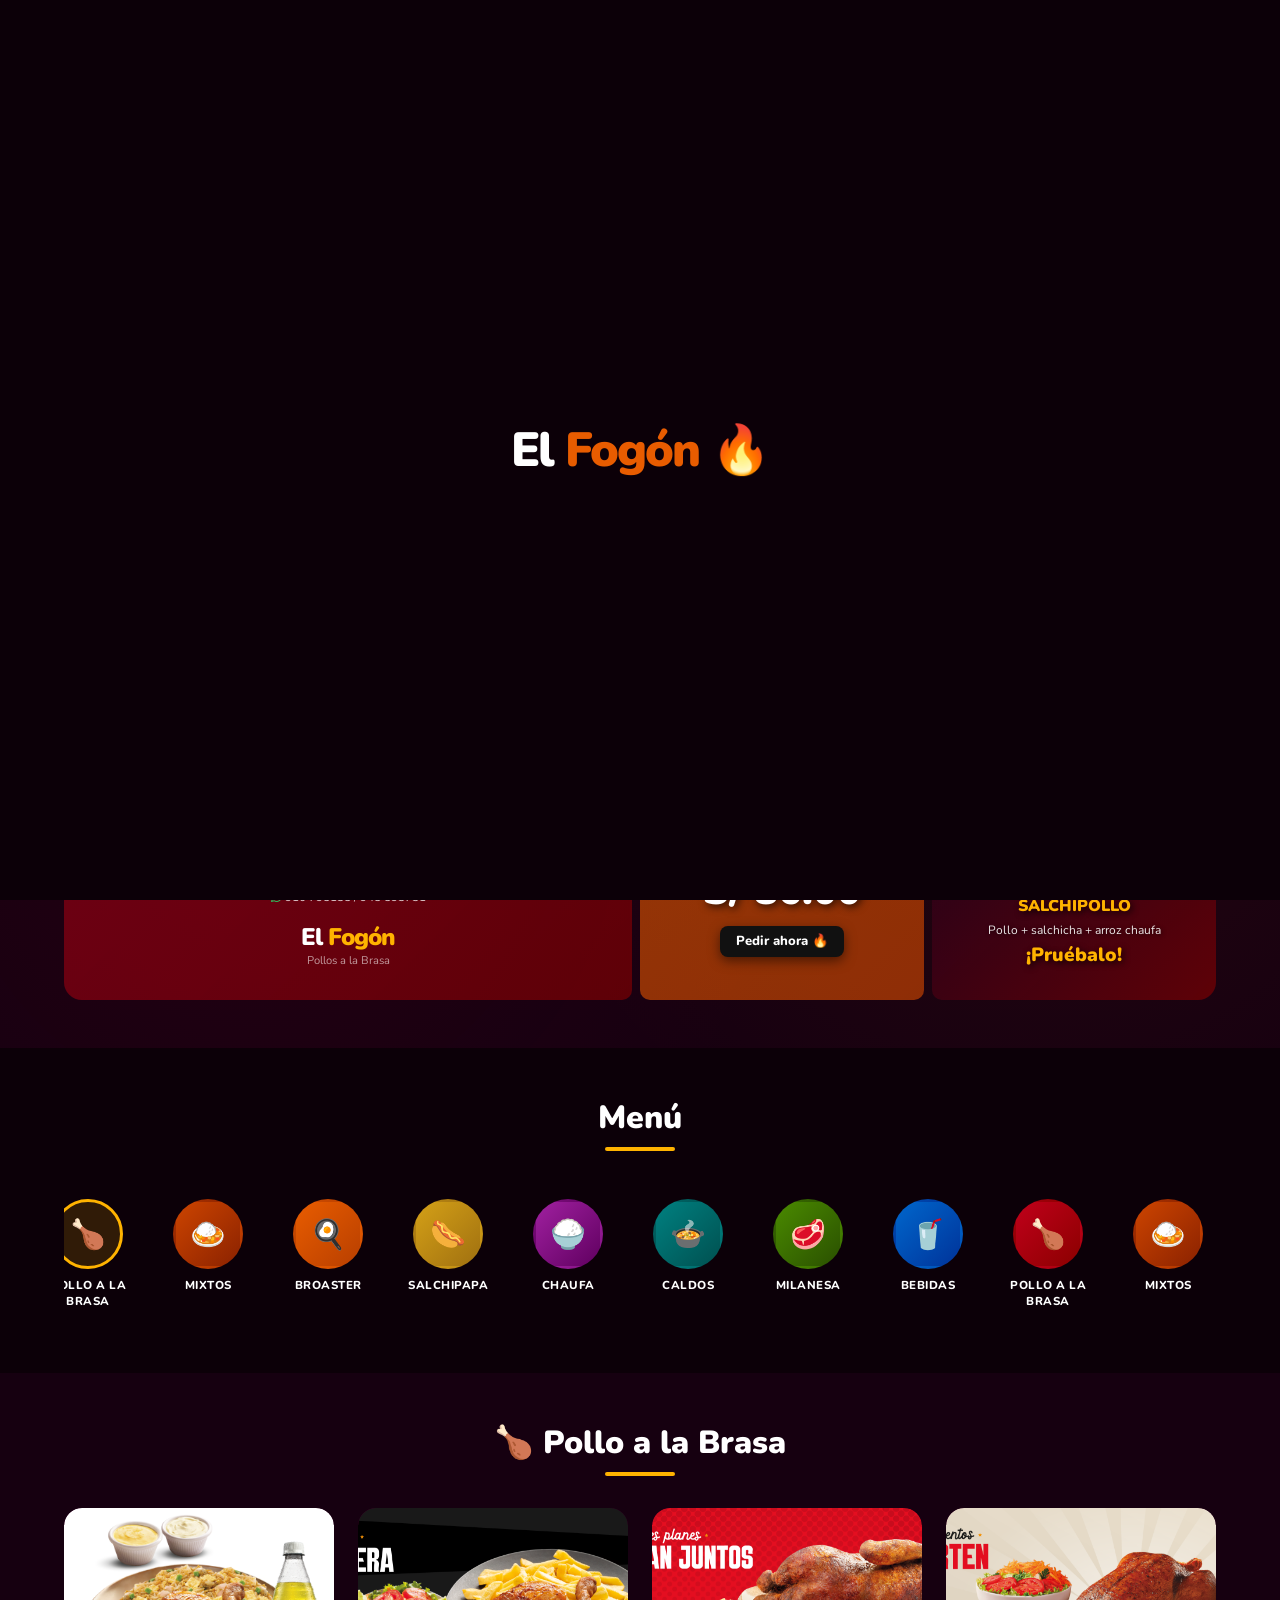
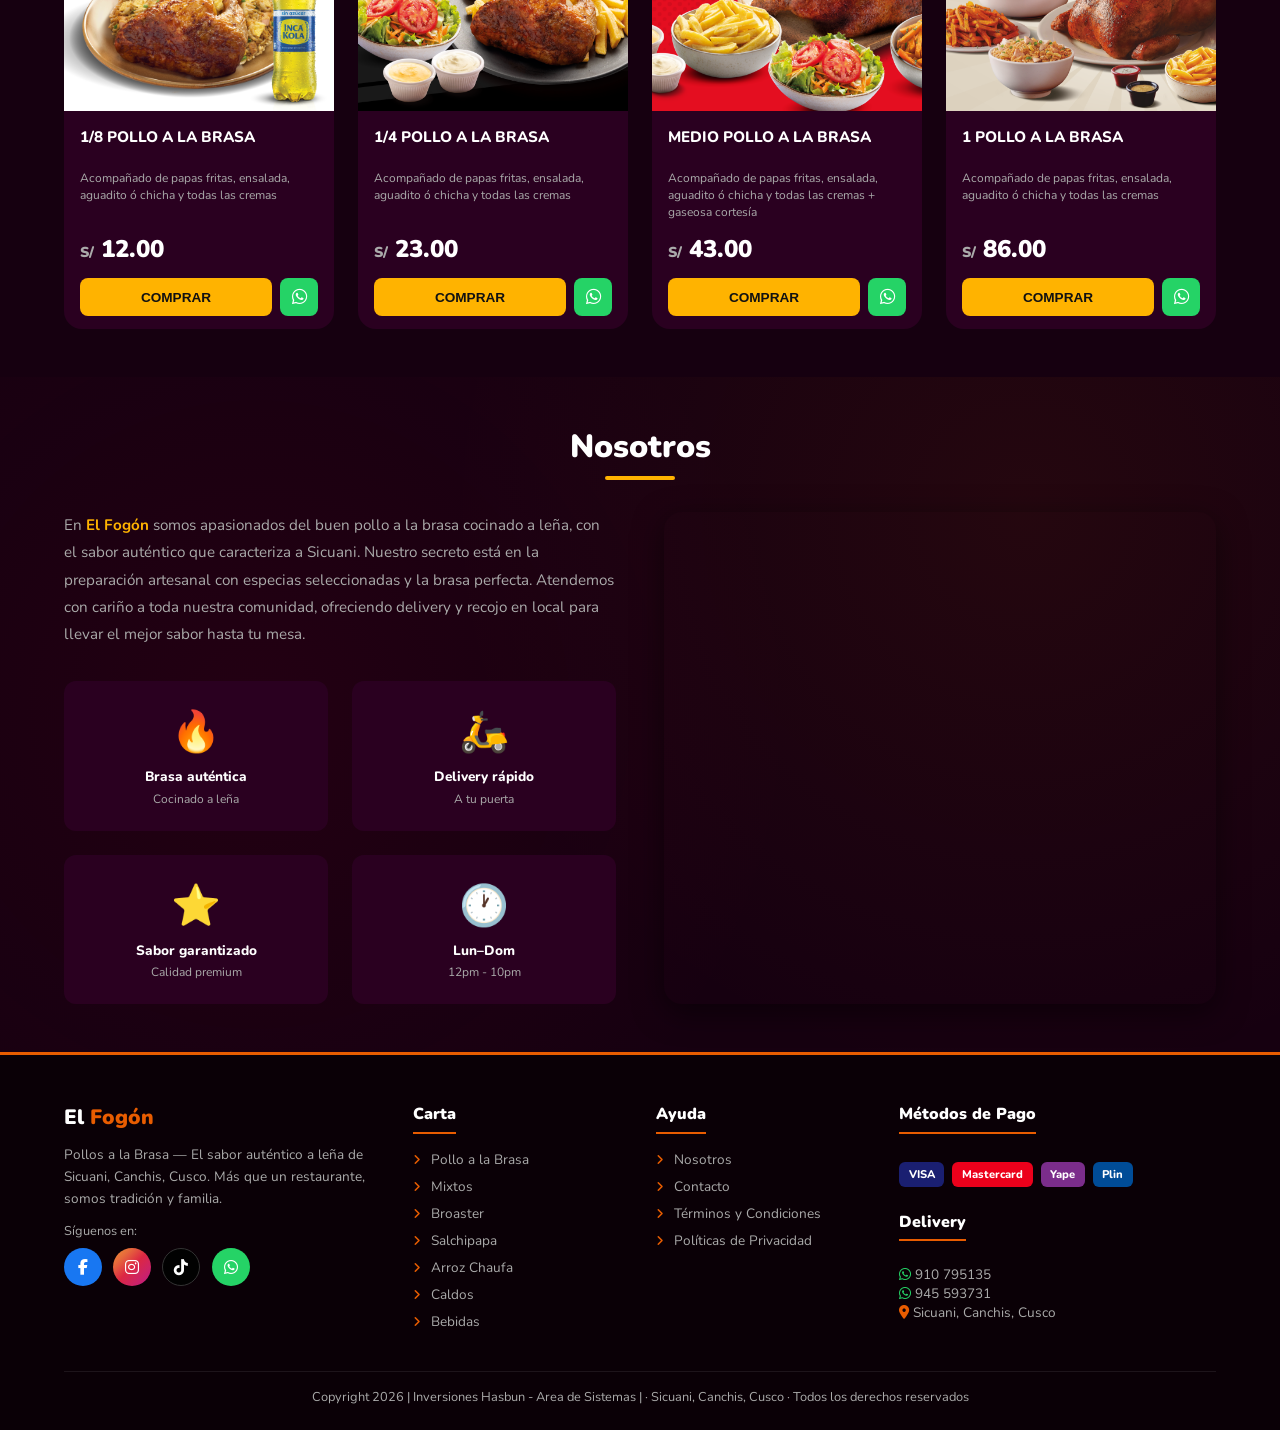
==== commit 303cb59f: "los styles y scrips de index se llevan a carpetas" ====
--- a/index.html
+++ b/index.html
@@ -7,1255 +7,7 @@
   <meta name="description" content="El Fogón - Pollos a la Brasa. El mejor pollo a la brasa de Sicuani, Canchis, Cusco. Delivery y recojo en local.">
   <link href="https://fonts.googleapis.com/css2?family=Nunito:wght@400;700;900&family=Playfair+Display:wght@700;900&display=swap" rel="stylesheet">
   <link rel="stylesheet" href="https://cdnjs.cloudflare.com/ajax/libs/font-awesome/6.5.0/css/all.min.css">
-  <style>
-    :root {
-      --bg:       #0c0008;
-      --bg2:      #160010;
-      --card-bg:  #2a0020;
-      --accent:   #e85c00;
-      --accent2:  #ffb300;
-      --red:      #c0001a;
-      --white:    #ffffff;
-      --gray:     #aaa;
-      --radius:   18px;
-    }
-
-    /* Light mode variables */
-    :root.light-mode {
-      --bg:       #fff5e6;
-      --bg2:      #fffaf0;
-      --card-bg:  #ffffff;
-      --accent:   #e85c00;
-      --accent2:  #ffb300;
-      --red:      #c0001a;
-      --white:    #1a1a1a;
-      --gray:     #666;
-      --radius:   18px;
-    }
-
-    * { box-sizing: border-box; margin: 0; padding: 0; }
-
-    body {
-      background: var(--bg);
-      color: var(--white);
-      font-family: 'Nunito', sans-serif;
-      overflow-x: hidden;
-      transition: background-color 0.3s ease, color 0.3s ease;
-    }
-
-    /* Light mode specific styles */
-    :root.light-mode body {
-      background: var(--bg);
-    }
-    :root.light-mode .card-bg,
-    :root.light-mode .dish-card,
-    :root.light-mode .cart-item,
-    :root.light-mode .beb-group {
-      box-shadow: 0 2px 10px rgba(0,0,0,.1);
-      border: 1px solid #e0e0e0;
-    }
-    :root.light-mode .dish-card {
-      background: #ffffff;
-      box-shadow: 0 4px 20px rgba(0,0,0,.08);
-      border: 1px solid #f0f0f0;
-    }
-    :root.light-mode .dish-card:hover {
-      box-shadow: 0 8px 30px rgba(232,92,0,.15);
-      border-color: var(--accent2);
-      transform: translateY(-8px);
-    }
-    :root.light-mode .dish-img {
-      background: linear-gradient(135deg, #fff5e6, #ffe6cc);
-    }
-    :root.light-mode .dish-name {
-      color: #1a1a1a;
-    }
-    :root.light-mode .dish-desc {
-      color: #666;
-    }
-    :root.light-mode .dish-price {
-      color: var(--accent);
-    }
-    :root.light-mode .btn-comprar {
-      background: var(--accent2);
-      color: #111;
-      box-shadow: 0 2px 8px rgba(255,179,0,.3);
-    }
-    :root.light-mode .btn-comprar:hover {
-      background: var(--accent);
-      color: #fff;
-      box-shadow: 0 4px 12px rgba(232,92,0,.4);
-    }
-    :root.light-mode nav {
-      background: linear-gradient(135deg, #fff9f0 0%, #ffe8cc 50%, #ffd699 100%);
-      box-shadow: 0 4px 20px rgba(232,92,0,.15);
-      border-bottom: 2px solid var(--accent2);
-    }
-    :root.light-mode .top-bar {
-      background: linear-gradient(135deg, #ffb300 0%, #ffc933 100%);
-      box-shadow: 0 2px 8px rgba(0,0,0,.1);
-    }
-    :root.light-mode .section-dark {
-      background: #fffaf0;
-    }
-    :root.light-mode footer {
-      background: #fff9f0;
-      border-top: 3px solid var(--accent);
-    }
-    :root.light-mode .mobile-nav {
-      background: #ffffff;
-    }
-    :root.light-mode .cart-modal {
-      background: #fff5e6;
-    }
-    :root.light-mode .cart-header {
-      background: #ffffff;
-      border-bottom: 2px solid var(--accent);
-    }
-    :root.light-mode .cart-header h2 {
-      color: #1a1a1a;
-    }
-    :root.light-mode .cart-close {
-      color: #1a1a1a;
-      background: rgba(0,0,0,.05);
-    }
-    :root.light-mode .cart-close:hover {
-      background: var(--accent);
-      color: #fff;
-    }
-    :root.light-mode .cart-empty {
-      color: #666;
-    }
-    :root.light-mode .cart-empty i {
-      color: #999;
-    }
-    :root.light-mode .cart-item {
-      background: #ffffff;
-      box-shadow: 0 2px 8px rgba(0,0,0,.08);
-    }
-    :root.light-mode .cart-item-name {
-      color: #1a1a1a;
-    }
-    :root.light-mode .cart-item-price {
-      color: var(--accent);
-    }
-    :root.light-mode .cart-qty {
-      color: #1a1a1a;
-    }
-    :root.light-mode .cart-qty-btn {
-      background: rgba(0,0,0,.08);
-      color: #1a1a1a;
-    }
-    :root.light-mode .cart-qty-btn:hover {
-      background: var(--accent);
-      color: #fff;
-    }
-    :root.light-mode .cart-item-remove {
-      color: #666;
-    }
-    :root.light-mode .cart-item-remove:hover {
-      color: #ff006e;
-    }
-    :root.light-mode .cart-footer {
-      background: #ffffff;
-    }
-    :root.light-mode .cart-total-label {
-      color: #1a1a1a;
-    }
-    :root.light-mode .cart-total-amount {
-      color: var(--accent);
-    }
-    :root.light-mode .cart-clear {
-      color: #666;
-      border-color: #ddd;
-    }
-    :root.light-mode .cart-clear:hover {
-      background: rgba(255,0,110,.1);
-      color: #ff006e;
-      border-color: #ff006e;
-    }
-    :root.light-mode .beb-group {
-      background: #ffffff;
-      box-shadow: 0 2px 12px rgba(0,0,0,.08);
-    }
-    :root.light-mode .beb-group h4 {
-      color: var(--accent);
-    }
-    :root.light-mode .section-heading h2 {
-      color: #1a1a1a;
-    }
-    :root.light-mode .nav-links a {
-      color: #1a1a1a;
-    }
-    :root.light-mode .nav-links a:hover {
-      color: var(--accent);
-    }
-    :root.light-mode .logo-f,
-    :root.light-mode .logo-g,
-    :root.light-mode .logo-n {
-      color: #1a1a1a;
-      text-shadow: 2px 2px 4px rgba(0,0,0,.1);
-    }
-    :root.light-mode .logo-el {
-      color: #333;
-    }
-    :root.light-mode .logo-subtitle {
-      color: var(--accent);
-    }
-
-    a { text-decoration: none; color: inherit; }
-
-    /* ===== PRELOADER ===== */
-    #preloader {
-      position: fixed; inset: 0; background: var(--bg);
-      display: flex; align-items: center; justify-content: center;
-      z-index: 9999; transition: opacity .5s;
-    }
-    #preloader.hidden { opacity: 0; pointer-events: none; }
-    .pre-logo { font-size: 3rem; font-weight: 900; letter-spacing: -2px; animation: pulse 1s infinite alternate; }
-    .pre-logo span { color: var(--accent); }
-    @keyframes pulse { from{transform:scale(1)} to{transform:scale(1.08)} }
-
-    /* ===== TOP BAR ===== */
-    .top-bar {
-      background: #ffb300;
-      padding: .6rem 2rem;
-      display: flex; align-items: center; justify-content: space-between;
-      flex-wrap: wrap;
-      gap: .5rem;
-    }
-    .top-bar-left { display: flex; align-items: center; gap: 2rem; flex-wrap: wrap; }
-    .top-bar .info { display: flex; align-items: center; gap: .4rem; font-size: .85rem; font-weight: 700; color: #111; }
-    .top-bar .info i { color: #111; }
-    .top-bar .btns { display: flex; gap: .5rem; flex-wrap: wrap; }
-    .top-bar .btns a {
-      padding: .4rem 1rem; border-radius: 6px; font-size: .82rem; font-weight: 800;
-      cursor: pointer; transition: .2s;
-    }
-    .btn-call-top { 
-      background: linear-gradient(135deg, #25d366, #1da851); 
-      color: #fff; 
-      display: inline-flex;
-      align-items: center;
-      gap: .4rem;
-      box-shadow: 0 2px 8px rgba(37,211,102,.3);
-    }
-    .btn-call-top:hover { 
-      background: linear-gradient(135deg, #1da851, #25d366);
-      transform: translateY(-1px);
-      box-shadow: 0 4px 12px rgba(37,211,102,.5);
-    }
-    .btn-call-top i {
-      animation: ring 2s ease-in-out infinite;
-    }
-    @keyframes ring {
-      0%, 100% { transform: rotate(0deg); }
-      10%, 30% { transform: rotate(-15deg); }
-      20%, 40% { transform: rotate(15deg); }
-      50% { transform: rotate(0deg); }
-    }
-    .btn-delivery { background: #111; color: #fff; }
-    .btn-delivery:hover { background: var(--accent); }
-    .btn-recojo { background: #fff; color: #111; }
-    .btn-recojo:hover { background: #ffb300; }
-    
-    @media(max-width:900px){
-      .top-bar { padding: .5rem 1rem; gap: .5rem; }
-      .top-bar-left { gap: 1rem; }
-      .top-bar .info { font-size: .75rem; }
-    }
-    @media(max-width:700px){
-      .top-bar { 
-        justify-content: center; 
-        text-align: center;
-        padding: .5rem;
-      }
-      .top-bar-left { 
-        flex-direction: column; 
-        gap: .3rem; 
-        width: 100%;
-        align-items: center;
-      }
-      .top-bar .info { font-size: .7rem; }
-      .top-bar .btns { 
-        width: 100%; 
-        justify-content: center;
-      }
-      .top-bar .btns a {
-        flex: 1;
-        text-align: center;
-        font-size: .75rem;
-        padding: .35rem .7rem;
-      }
-    }
-
-    /* ===== NAVBAR ===== */
-    nav {
-      background: linear-gradient(135deg, #0a0010 0%, #1a0020 100%);
-      padding: 1rem 2rem;
-      display: flex; align-items: center; justify-content: space-between;
-      position: sticky; top: 0; z-index: 100;
-      box-shadow: 0 4px 20px rgba(0,0,0,.6);
-      backdrop-filter: blur(10px);
-    }
-    .nav-logo { 
-      display: flex;
-      align-items: center;
-      transition: transform .3s;
-    }
-    .nav-logo:hover { transform: scale(1.05); }
-    .logo-text {
-      display: flex;
-      flex-direction: column;
-      align-items: center;
-      line-height: 1;
-    }
-    .logo-el {
-      font-family: 'Playfair Display', serif;
-      font-size: 1.1rem;
-      font-weight: 700;
-      color: rgba(255,255,255,.9);
-      font-style: italic;
-      margin-bottom: -3px;
-      text-shadow: 1px 1px 2px rgba(0,0,0,.5);
-    }
-    .logo-fogon {
-      display: flex;
-      align-items: center;
-      font-family: 'Nunito', sans-serif;
-      font-size: 2.5rem;
-      font-weight: 900;
-      letter-spacing: 0px;
-      gap: 2px;
-    }
-    .logo-f, .logo-g, .logo-n {
-      color: #fff;
-      text-shadow: 2px 2px 6px rgba(0,0,0,.7);
-    }
-    .logo-o {
-      color: #ff0000;
-      font-size: 2.2rem;
-      filter: drop-shadow(0 0 10px rgba(255,0,0,.8));
-      animation: flameFlicker 2s infinite alternate;
-    }
-    @keyframes flameFlicker {
-      0%, 100% { transform: scale(1) translateY(0); }
-      50% { transform: scale(1.05) translateY(-2px); }
-    }
-    .logo-subtitle {
-      font-family: 'Nunito', sans-serif;
-      font-size: .65rem;
-      font-weight: 800;
-      color: #ffb300;
-      text-transform: uppercase;
-      letter-spacing: 2px;
-      margin-top: -2px;
-      text-shadow: 1px 1px 2px rgba(0,0,0,.5);
-    }
-    .nav-center { flex: 1; display: flex; justify-content: center; }
-    .nav-links { display: flex; gap: 2.5rem; list-style: none; }
-    .nav-links a {
-      font-weight: 700; font-size: .95rem; transition: all .3s;
-      padding-bottom: 3px; border-bottom: 2px solid transparent;
-      color: #fff; position: relative;
-    }
-    .nav-links a::before {
-      content: '';
-      position: absolute;
-      bottom: -2px;
-      left: 50%;
-      width: 0;
-      height: 2px;
-      background: linear-gradient(90deg, #ffb300, #ff006e);
-      transition: all .3s;
-      transform: translateX(-50%);
-    }
-    .nav-links a:hover::before { width: 100%; }
-    .nav-links a:hover { color: var(--accent2); transform: translateY(-2px); }
-    
-    .nav-right { display: flex; align-items: center; gap: 1.2rem; }
-    .cart-icon {
-      position: relative;
-      width: 45px; height: 45px;
-      background: linear-gradient(135deg, rgba(255,0,110,.2), rgba(232,92,0,.2));
-      border-radius: 50%;
-      display: flex; align-items: center; justify-content: center;
-      cursor: pointer;
-      transition: all .3s;
-      border: 2px solid transparent;
-    }
-    .cart-icon:hover { 
-      background: linear-gradient(135deg, rgba(255,0,110,.3), rgba(232,92,0,.3));
-      transform: scale(1.1) rotate(5deg);
-      border-color: #ff006e;
-    }
-    .cart-icon i { font-size: 1.3rem; color: #fff; }
-    .cart-badge {
-      position: absolute;
-      top: -4px; right: -4px;
-      background: linear-gradient(135deg, #ff006e, #e85c00);
-      color: #fff;
-      width: 22px; height: 22px;
-      border-radius: 50%;
-      display: flex; align-items: center; justify-content: center;
-      font-size: .7rem; font-weight: 900;
-      box-shadow: 0 2px 8px rgba(255,0,110,.5);
-      animation: pulse 2s infinite;
-    }
-    @keyframes pulse {
-      0%, 100% { transform: scale(1); }
-      50% { transform: scale(1.1); }
-    }
-    .btn-reservar {
-      background: linear-gradient(135deg, #ff006e, #e85c00);
-      color: #fff;
-      padding: .7rem 1.8rem;
-      border-radius: 25px;
-      font-weight: 800;
-      font-size: .9rem;
-      transition: all .3s;
-      box-shadow: 0 4px 15px rgba(255,0,110,.3);
-      position: relative;
-      overflow: hidden;
-    }
-    .btn-reservar::before {
-      content: '';
-      position: absolute;
-      top: 50%;
-      left: 50%;
-      width: 0;
-      height: 0;
-      border-radius: 50%;
-      background: rgba(255,255,255,.2);
-      transform: translate(-50%, -50%);
-      transition: width .6s, height .6s;
-    }
-    .btn-reservar:hover::before {
-      width: 300px;
-      height: 300px;
-    }
-    .btn-reservar:hover { 
-      transform: translateY(-2px);
-      box-shadow: 0 6px 20px rgba(255,0,110,.5);
-    }
-    .hamburger { display: none; flex-direction: column; gap: 5px; cursor: pointer; }
-    .hamburger span { 
-      width: 26px; height: 3px; 
-      background: linear-gradient(90deg, #ffb300, #ff006e);
-      border-radius: 2px; transition: .3s; 
-    }
-    .hamburger:hover span { background: linear-gradient(90deg, #ff006e, #ffb300); }
-
-    /* Theme toggle button */
-    .theme-toggle {
-      width: 45px;
-      height: 45px;
-      border-radius: 50%;
-      background: linear-gradient(135deg, rgba(255,179,0,.2), rgba(232,92,0,.2));
-      border: 2px solid transparent;
-      display: flex;
-      align-items: center;
-      justify-content: center;
-      cursor: pointer;
-      transition: all .3s;
-      font-size: 1.2rem;
-    }
-    .theme-toggle:hover {
-      background: linear-gradient(135deg, rgba(255,179,0,.3), rgba(232,92,0,.3));
-      transform: scale(1.1) rotate(15deg);
-      border-color: var(--accent2);
-    }
-    .theme-toggle .icon-sun {
-      display: none;
-    }
-    .theme-toggle .icon-moon {
-      display: block;
-    }
-    :root.light-mode .theme-toggle .icon-sun {
-      display: block;
-    }
-    :root.light-mode .theme-toggle .icon-moon {
-      display: none;
-    }
-
-    /* Login button */
-    .btn-login {
-      display: flex;
-      align-items: center;
-      gap: .5rem;
-      padding: .6rem 1.3rem;
-      background: transparent;
-      border: 2px solid var(--accent2);
-      color: var(--white);
-      border-radius: 25px;
-      font-weight: 800;
-      font-size: .85rem;
-      cursor: pointer;
-      transition: all .3s;
-    }
-    .btn-login:hover {
-      background: var(--accent2);
-      color: #111;
-      transform: translateY(-2px);
-      box-shadow: 0 4px 15px rgba(255,179,0,.4);
-    }
-    .btn-login i {
-      font-size: 1rem;
-    }
-
-    /* Login Modal */
-    .login-modal {
-      position: fixed;
-      inset: 0;
-      background: rgba(0,0,0,.7);
-      backdrop-filter: blur(5px);
-      display: none;
-      align-items: center;
-      justify-content: center;
-      z-index: 1000;
-      opacity: 0;
-      transition: opacity .3s;
-    }
-    .login-modal.show {
-      display: flex;
-      opacity: 1;
-    }
-    .login-modal-content {
-      background: var(--card-bg);
-      border-radius: var(--radius);
-      padding: 2.5rem;
-      max-width: 420px;
-      width: 90%;
-      box-shadow: 0 20px 60px rgba(0,0,0,.5);
-      transform: scale(0.9);
-      transition: transform .3s;
-    }
-    .login-modal.show .login-modal-content {
-      transform: scale(1);
-    }
-    .login-modal-header {
-      text-align: center;
-      margin-bottom: 2rem;
-    }
-    .login-modal-header h2 {
-      font-size: 1.8rem;
-      font-weight: 900;
-      color: var(--white);
-      margin-bottom: .5rem;
-    }
-    .login-modal-header p {
-      color: var(--gray);
-      font-size: .9rem;
-    }
-    .login-form {
-      display: flex;
-      flex-direction: column;
-      gap: 1.2rem;
-    }
-    .form-group {
-      display: flex;
-      flex-direction: column;
-      gap: .5rem;
-    }
-    .form-group label {
-      font-size: .85rem;
-      font-weight: 700;
-      color: var(--white);
-    }
-    .form-group input {
-      padding: .8rem 1rem;
-      background: rgba(255,255,255,.05);
-      border: 2px solid rgba(255,255,255,.1);
-      border-radius: 12px;
-      color: var(--white);
-      font-size: .9rem;
-      transition: all .3s;
-    }
-    .form-group input:focus {
-      outline: none;
-      border-color: var(--accent2);
-      background: rgba(255,255,255,.08);
-    }
-    .form-group input::placeholder {
-      color: var(--gray);
-    }
-    .btn-submit {
-      padding: .9rem;
-      background: linear-gradient(135deg, var(--accent), var(--accent2));
-      border: none;
-      border-radius: 12px;
-      color: #fff;
-      font-weight: 900;
-      font-size: 1rem;
-      cursor: pointer;
-      transition: all .3s;
-      margin-top: .5rem;
-    }
-    .btn-submit:hover {
-      transform: translateY(-2px);
-      box-shadow: 0 6px 20px rgba(232,92,0,.4);
-    }
-    .login-divider {
-      text-align: center;
-      margin: 1.5rem 0;
-      color: var(--gray);
-      font-size: .85rem;
-      position: relative;
-    }
-    .login-divider::before,
-    .login-divider::after {
-      content: '';
-      position: absolute;
-      top: 50%;
-      width: 40%;
-      height: 1px;
-      background: rgba(255,255,255,.1);
-    }
-    .login-divider::before { left: 0; }
-    .login-divider::after { right: 0; }
-    .login-options {
-      display: flex;
-      gap: .8rem;
-    }
-    .btn-social {
-      flex: 1;
-      padding: .8rem;
-      border: 2px solid rgba(255,255,255,.1);
-      background: transparent;
-      border-radius: 12px;
-      color: var(--white);
-      font-weight: 700;
-      font-size: .85rem;
-      cursor: pointer;
-      transition: all .3s;
-      display: flex;
-      align-items: center;
-      justify-content: center;
-      gap: .5rem;
-    }
-    .btn-social:hover {
-      border-color: var(--accent2);
-      background: rgba(255,179,0,.1);
-    }
-    .btn-social i {
-      font-size: 1.1rem;
-    }
-    .login-footer {
-      text-align: center;
-      margin-top: 1.5rem;
-      font-size: .85rem;
-      color: var(--gray);
-    }
-    .login-footer a {
-      color: var(--accent2);
-      font-weight: 700;
-      cursor: pointer;
-    }
-    .login-footer a:hover {
-      text-decoration: underline;
-    }
-    .btn-close-modal {
-      position: absolute;
-      top: 1rem;
-      right: 1rem;
-      width: 36px;
-      height: 36px;
-      border-radius: 50%;
-      background: rgba(255,255,255,.1);
-      border: none;
-      color: var(--white);
-      font-size: 1.2rem;
-      cursor: pointer;
-      transition: all .3s;
-      display: flex;
-      align-items: center;
-      justify-content: center;
-    }
-    .btn-close-modal:hover {
-      background: var(--accent);
-      transform: rotate(90deg);
-    }
-
-    /* Light mode login modal */
-    :root.light-mode .login-modal-content {
-      background: #ffffff;
-      box-shadow: 0 20px 60px rgba(0,0,0,.2);
-    }
-    :root.light-mode .form-group input {
-      background: #f5f5f5;
-      border-color: #e0e0e0;
-      color: #1a1a1a;
-    }
-    :root.light-mode .form-group input:focus {
-      background: #fff;
-      border-color: var(--accent2);
-    }
-    :root.light-mode .btn-social {
-      border-color: #e0e0e0;
-    }
-    :root.light-mode .btn-social:hover {
-      border-color: var(--accent2);
-      background: rgba(255,179,0,.1);
-    }
-
-    /* ===== HERO SLIDER ===== */
-    .hero {
-      position: relative; width: 100%; height: 420px; overflow: hidden;
-    }
-    .slide {
-      position: absolute; inset: 0;
-      background-size: cover; background-position: center;
-      opacity: 0; transition: opacity .8s;
-      display: flex; align-items: flex-end; padding: 2rem;
-    }
-    .slide.active { opacity: 1; }
-    .slide-1 {
-      background: linear-gradient(135deg, rgba(139,0,0,0.4) 0%, rgba(204,68,0,0.4) 40%, rgba(26,0,16,0.5) 100%),
-                  url('imagenes/Captura de pantalla 2026-04-25 111055.png') center/cover;
-    }
-    .slide-2 {
-      background: linear-gradient(135deg, rgba(26,0,16,0.4) 0%, rgba(58,0,32,0.4) 50%, rgba(139,0,0,0.5) 100%),
-                  url('imagenes/Captura de pantalla 2026-04-25 111104.png') center/cover;
-    }
-    .slide-3 {
-      background: linear-gradient(135deg, rgba(42,0,16,0.4) 0%, rgba(204,68,0,0.4) 60%, rgba(26,0,8,0.5) 100%),
-                  url('imagenes/Captura de pantalla 2026-04-25 111117.png') center/cover;
-    }
-    .slide-inner {
-      max-width: 500px;
-      animation: slideUp .6s ease;
-    }
-    @keyframes slideUp { from{transform:translateY(30px);opacity:0} to{transform:translateY(0);opacity:1} }
-    .slide-tag {
-      display: inline-block; background: var(--accent); color: #fff;
-      font-size: .75rem; font-weight: 800; padding: .2rem .7rem;
-      border-radius: 4px; margin-bottom: .5rem; letter-spacing: 1px; text-transform: uppercase;
-    }
-    .slide-inner h1 { font-size: 2.2rem; font-weight: 900; line-height: 1.1; margin-bottom: .5rem; }
-    .slide-inner h1 span { color: var(--accent2); }
-    .slide-inner p { font-size: 1rem; color: rgba(255,255,255,.8); margin-bottom: 1rem; }
-    .slide-btn {
-      display: inline-block; background: var(--accent2); color: #111;
-      padding: .6rem 1.5rem; border-radius: 8px; font-weight: 800; transition: .2s;
-    }
-    .slide-btn:hover { background: #fff; }
-    .slider-dots {
-      position: absolute; bottom: 1rem; left: 50%; transform: translateX(-50%);
-      display: flex; gap: .5rem;
-    }
-    .dot {
-      width: 10px; height: 10px; border-radius: 50%;
-      background: rgba(255,255,255,.4); cursor: pointer; transition: .3s;
-    }
-    .dot.active { background: var(--accent2); transform: scale(1.3); }
-    /* Flame decoration */
-    .flame-deco {
-      position: absolute; right: 5%; top: 50%; transform: translateY(-50%);
-      font-size: 8rem; opacity: .15; animation: flicker 2s infinite alternate;
-      pointer-events: none;
-    }
-    @keyframes flicker {
-      from { opacity: .12; transform: translateY(-50%) scale(1); }
-      to   { opacity: .22; transform: translateY(-50%) scale(1.05) rotate(2deg); }
-    }
-
-    /* ===== SECTION HEADING ===== */
-    .section-heading { text-align: center; margin-bottom: 2rem; }
-    .section-heading h2 { font-size: 2rem; font-weight: 900; }
-    .heading-line {
-      width: 70px; height: 4px; background: var(--accent2);
-      margin: .5rem auto 0; border-radius: 2px;
-    }
-
-    /* ===== GAP / SECTION ===== */
-    .gap { padding: 3rem 0; }
-    .container { max-width: 1200px; margin: 0 auto; padding: 0 1.5rem; }
-
-    /* ===== NOVEDADES ===== */
-    .novedades-grid {
-      display: grid;
-      grid-template-columns: 1fr .5fr .5fr;
-      grid-template-rows: auto auto;
-      gap: .5rem;
-      border-radius: var(--radius); overflow: hidden;
-    }
-    .nov-card { overflow: hidden; position: relative; border-radius: 10px; }
-    .nov-card img { width: 100%; height: 100%; object-fit: cover; display: block; border-radius: 10px; transition: transform .4s; }
-    .nov-card:hover img { transform: scale(1.04); }
-    .nov-card-1 { grid-column: 1; grid-row: 1/3; }
-    .nov-card-2 { grid-column: 2; grid-row: 1/3; background: var(--accent); display: flex; flex-direction: column; align-items: center; justify-content: center; padding: 1.5rem; text-align: center; }
-    .nov-card-2 h2 { font-size: 1.8rem; font-weight: 900; line-height: 1.1; color: #fff; margin-bottom: .4rem; }
-    .nov-card-2 .price { font-size: 2.5rem; font-weight: 900; color: #fff; }
-    .nov-card-2 p { font-size: .85rem; color: rgba(255,255,255,.9); margin-bottom: .8rem; }
-    .nov-card-3 { grid-column: 3; grid-row: 1; }
-    .nov-card-4 { grid-column: 3; grid-row: 2; }
-
-    /* Fallback colored banners */
-    .banner-horarios {
-      background: linear-gradient(135deg, #c0001a, #8b0000);
-      display: flex; flex-direction: column; align-items: center; justify-content: center;
-      padding: 2rem; min-height: 280px; border-radius: 10px;
-    }
-    .banner-horarios h2 { font-size: 1.6rem; font-weight: 900; text-align: center; line-height: 1.2; }
-    .banner-horarios h2 span { color: var(--accent2); }
-    .banner-horarios .horario-tag {
-      background: var(--accent); color: #fff; padding: .3rem .9rem;
-      border-radius: 6px; font-weight: 800; font-size: .8rem; margin: .6rem 0;
-    }
-    .banner-horarios .hora { font-size: 1.5rem; font-weight: 900; }
-    .banner-horarios .sub { font-size: .75rem; color: rgba(255,255,255,.8); margin-top: .4rem; text-align: center; }
-    .banner-promo {
-      background: linear-gradient(135deg, #8b0000, #c0001a);
-      display: flex; flex-direction: column; align-items: center; justify-content: center;
-      padding: 1rem; border-radius: 10px; text-align: center; min-height: 120px;
-    }
-    .banner-promo h3 { font-size: 1rem; font-weight: 900; }
-    .banner-promo h3 span { color: var(--accent2); }
-    .banner-nuevo {
-      background: linear-gradient(135deg, #3a0020, #8b0000);
-      display: flex; flex-direction: column; align-items: center; justify-content: center;
-      padding: 1rem; border-radius: 10px; text-align: center; min-height: 120px;
-    }
-    .banner-nuevo h3 { font-size: 1rem; font-weight: 900; }
-    .banner-nuevo h3 span { color: var(--accent2); }
-
-    /* ===== MENU CATEGORIES ===== */
-    .categories-scroll {
-      display: flex; gap: 2.5rem; overflow: hidden; padding: 1rem 0;
-      position: relative;
-    }
-    .categories-track {
-      display: flex; gap: 2.5rem;
-      animation: scrollCategories 50s linear infinite;
-    }
-    .categories-track:hover {
-      animation-play-state: paused;
-    }
-    @keyframes scrollCategories {
-      0% { transform: translateX(0); }
-      100% { transform: translateX(-50%); }
-    }
-    .categories-scroll::-webkit-scrollbar { display: none; }
-    .cat-item {
-      display: flex; flex-direction: column; align-items: center; gap: .5rem;
-      min-width: 80px; cursor: pointer;
-    }
-    .cat-icon {
-      width: 70px; height: 70px; border-radius: 50%;
-      display: flex; align-items: center; justify-content: center;
-      font-size: 1.8rem; transition: transform .2s, box-shadow .2s;
-      border: 3px solid transparent;
-    }
-    .cat-item:hover .cat-icon { transform: scale(1.1); box-shadow: 0 0 0 3px var(--accent2); }
-    .cat-item.active .cat-icon { border-color: var(--accent2); background: rgba(255,179,0,.15); }
-    .cat-label { font-size: .72rem; font-weight: 800; text-align: center; text-transform: uppercase; letter-spacing: .5px; }
-    .ci-brasa   { background: linear-gradient(135deg,#c0001a,#8b0000); }
-    .ci-mixto   { background: linear-gradient(135deg,#cc4400,#8b2200); }
-    .ci-broaster{ background: linear-gradient(135deg,#e85c00,#b83f00); }
-    .ci-salchi  { background: linear-gradient(135deg,#d4a017,#a07010); }
-    .ci-chaufa  { background: linear-gradient(135deg,#a020a0,#600060); }
-    .ci-caldo   { background: linear-gradient(135deg,#008080,#005050); }
-    .ci-milanesa{ background: linear-gradient(135deg,#4a8a00,#2a5000); }
-    .ci-bebidas { background: linear-gradient(135deg,#0066cc,#003399); }
-
-    /* Hide product sections by default */
-    .product-section {
-      display: none;
-    }
-    .product-section.active {
-      display: block;
-    }
-
-    /* Nosotros section layout */
-    .nosotros-grid {
-      display: grid;
-      grid-template-columns: 1fr 1fr;
-      gap: 3rem;
-      align-items: center;
-    }
-    .nosotros-content {
-      text-align: left;
-    }
-    .nosotros-map {
-      width: 100%;
-      height: 100%;
-      min-height: 400px;
-      border-radius: var(--radius);
-      overflow: hidden;
-      box-shadow: 0 8px 30px rgba(0,0,0,.5);
-    }
-    .nosotros-map iframe {
-      width: 100%;
-      height: 100%;
-      border: 0;
-      border-radius: var(--radius);
-    }
-
-    /* Category dots for mobile */
-    .category-dots {
-      display: none;
-      justify-content: center;
-      gap: .5rem;
-      margin-top: .5rem;
-    }
-    .category-dot {
-      width: 8px;
-      height: 8px;
-      border-radius: 50%;
-      background: rgba(255,255,255,.3);
-      transition: all .3s;
-      cursor: pointer;
-    }
-    .category-dot.active {
-      background: var(--accent2);
-      transform: scale(1.3);
-    }
-
-    /* ===== PRODUCT CARDS ===== */
-    .dishes-grid {
-      display: grid;
-      grid-template-columns: repeat(auto-fill, minmax(260px, 1fr));
-      gap: 1.5rem;
-    }
-    .dish-card {
-      background: var(--card-bg);
-      border-radius: var(--radius);
-      overflow: hidden;
-      transition: transform .3s, box-shadow .3s;
-      cursor: pointer;
-      display: flex;
-      flex-direction: column;
-      height: 100%;
-    }
-    .dish-card:hover { transform: translateY(-6px); box-shadow: 0 16px 40px rgba(200,0,50,.3); }
-    .dish-img {
-      width: 100%; aspect-ratio: 4/3; object-fit: cover;
-      border-radius: var(--radius) var(--radius) 0 0;
-      background: linear-gradient(135deg, #3a0020, #1a0010);
-      display: flex; align-items: center; justify-content: center;
-      font-size: 4rem; min-height: 180px; flex-shrink: 0;
-    }
-    .dish-img img { width: 100%; height: 100%; object-fit: cover; border-radius: var(--radius) var(--radius) 0 0; }
-    .dish-body { padding: 1rem 1rem .8rem; display: flex; flex-direction: column; flex: 1; }
-    .dish-name { font-size: .95rem; font-weight: 800; text-transform: uppercase; margin-bottom: .3rem; min-height: 2.4rem; }
-    .dish-desc { font-size: .75rem; color: var(--gray); margin-bottom: .8rem; line-height: 1.4; flex: 1; min-height: 3rem; }
-    .dish-price { font-size: 1.5rem; font-weight: 900; color: var(--white); margin-bottom: .8rem; }
-    .dish-price span { font-size: .9rem; color: var(--gray); }
-    .dish-actions { display: flex; gap: .5rem; margin-top: auto; }
-    .btn-comprar {
-      flex: 1; padding: .5rem; background: var(--accent2); color: #111;
-      border: none; border-radius: 8px; font-weight: 800; font-size: .85rem;
-      cursor: pointer; transition: .2s; text-transform: uppercase;
-    }
-    .btn-comprar:hover { background: var(--accent); color: #fff; }
-    .btn-wa {
-      width: 38px; height: 38px; background: #25d366; border: none;
-      border-radius: 8px; display: flex; align-items: center; justify-content: center;
-      cursor: pointer; transition: .2s; color: #fff; font-size: 1.1rem;
-    }
-    .btn-wa:hover { background: #1da851; }
-
-    @media(max-width:700px){
-      .dishes-grid {
-        display: flex;
-        overflow-x: auto;
-        scroll-snap-type: x mandatory;
-        gap: 1rem;
-        padding-bottom: 1rem;
-        scrollbar-width: thin;
-      }
-      .dishes-grid::-webkit-scrollbar { height: 6px; }
-      .dishes-grid::-webkit-scrollbar-track { background: rgba(255,255,255,.1); border-radius: 10px; }
-      .dishes-grid::-webkit-scrollbar-thumb { background: var(--accent2); border-radius: 10px; }
-      .dish-card {
-        min-width: 280px;
-        max-width: 280px;
-        scroll-snap-align: start;
-      }
-
-      /* Mobile categories carousel */
-      .categories-scroll {
-        overflow-x: auto;
-        scroll-snap-type: x mandatory;
-        -webkit-overflow-scrolling: touch;
-        scrollbar-width: none;
-        padding: 1rem 1rem;
-      }
-      .categories-scroll::-webkit-scrollbar { display: none; }
-      .categories-track {
-        animation: none;
-        justify-content: flex-start;
-        gap: 1.5rem;
-      }
-      .cat-item {
-        scroll-snap-align: center;
-        min-width: 90px;
-        flex-shrink: 0;
-      }
-      .cat-icon {
-        width: 65px;
-        height: 65px;
-      }
-      .category-dots {
-        display: flex;
-      }
-    }
-
-    /* ===== BEBIDAS TABLE ===== */
-    .bebidas-grid {
-      display: grid; grid-template-columns: repeat(auto-fill, minmax(200px,1fr)); gap: 1rem;
-    }
-    .beb-group {
-      background: var(--card-bg); border-radius: var(--radius); padding: 1rem;
-    }
-    .beb-group h4 {
-      font-size: .8rem; font-weight: 900; text-transform: uppercase;
-      color: var(--accent2); letter-spacing: 1px; margin-bottom: .6rem;
-      padding-bottom: .3rem; border-bottom: 2px solid var(--accent);
-    }
-    .beb-row {
-      display: flex; justify-content: space-between; align-items: center;
-      padding: .3rem 0; font-size: .82rem; border-bottom: 1px solid rgba(255,255,255,.06);
-    }
-    .beb-row:last-child { border: none; }
-    .beb-price { font-weight: 800; color: var(--accent2); }
-
-    /* ===== FOOTER ===== */
-    footer {
-      background: #0a0006; border-top: 3px solid var(--accent);
-      padding: 3rem 0 1.5rem;
-    }
-    .footer-grid {
-      display: grid; grid-template-columns: 1.5fr 1fr 1fr 1.5fr; gap: 2rem;
-    }
-    .footer-brand p { font-size: .85rem; color: var(--gray); line-height: 1.6; margin: .8rem 0; }
-    .footer-brand .brand-name { font-size: 1.3rem; font-weight: 900; }
-    .footer-brand .brand-name span { color: var(--accent); }
-    .social-links { display: flex; gap: .7rem; margin-top: .5rem; }
-    .social-links a {
-      width: 38px; height: 38px; border-radius: 50%; display: flex; align-items: center;
-      justify-content: center; font-size: 1rem; transition: .2s;
-    }
-    .s-fb   { background: #1877f2; color: #fff; }
-    .s-ig   { background: linear-gradient(135deg,#f09433,#e6683c,#dc2743,#cc2366,#bc1888); color: #fff; }
-    .s-tt   { background: #010101; color: #fff; border: 1px solid #333; }
-    .s-wa   { background: #25d366; color: #fff; }
-    .social-links a:hover { transform: scale(1.15); }
-
-    .footer-col h3 {
-      font-size: 1rem; font-weight: 900; margin-bottom: 1rem;
-      padding-bottom: .4rem; border-bottom: 2px solid var(--accent);
-      display: inline-block;
-    }
-    .footer-col ul { list-style: none; }
-    .footer-col ul li { margin-bottom: .5rem; font-size: .85rem; }
-    .footer-col ul li a { color: var(--gray); transition: color .2s; }
-    .footer-col ul li a:hover { color: var(--accent2); }
-    .footer-col ul li i { color: var(--accent); margin-right: .4rem; font-size: .75rem; }
-
-    .payment-methods { display: flex; gap: .5rem; flex-wrap: wrap; margin-top: .8rem; }
-    .pay-badge {
-      background: #fff; border-radius: 6px;
-      padding: .3rem .6rem; font-size: .7rem; font-weight: 800; color: #111;
-    }
-    .pay-badge.yape { background: #7b2d8b; color: #fff; }
-    .pay-badge.visa { background: #1a1f71; color: #fff; }
-
-    .footer-bottom {
-      text-align: center; margin-top: 2rem; padding-top: 1rem;
-      border-top: 1px solid rgba(255,255,255,.08);
-      font-size: .8rem; color: var(--gray);
-    }
-    .footer-bottom a { color: var(--accent2); }
-
-    /* ===== WHATSAPP FLOAT ===== */
-    .wa-float {
-      position: fixed; bottom: 2rem; right: 2rem; z-index: 200;
-      width: 58px; height: 58px; background: #25d366; border-radius: 50%;
-      display: flex; align-items: center; justify-content: center;
-      font-size: 1.8rem; color: #fff; box-shadow: 0 4px 20px rgba(37,211,102,.5);
-      transition: transform .2s; animation: waFloat 2s ease-in-out infinite;
-    }
-    .wa-float:hover { transform: scale(1.1); }
-    @keyframes waFloat {
-      0%,100%{transform:translateY(0)} 50%{transform:translateY(-6px)}
-    }
-
-    /* ===== SCROLL TOP ===== */
-    #scrollTop {
-      position: fixed; bottom: 6rem; right: 2rem; z-index: 200;
-      width: 42px; height: 42px; background: var(--accent); border-radius: 50%;
-      display: flex; align-items: center; justify-content: center;
-      font-size: 1rem; color: #fff; cursor: pointer;
-      opacity: 0; transition: opacity .3s; pointer-events: none;
-    }
-    #scrollTop.show { opacity: 1; pointer-events: all; }
-    #scrollTop:hover { background: var(--accent2); color: #111; }
-
-    /* ===== MOBILE NAV ===== */
-    .mobile-nav {
-      position: fixed; top: 0; right: -100%; width: 260px; height: 100vh;
-      background: #0f0008; z-index: 500; padding: 2rem 1.5rem;
-      transition: right .3s; box-shadow: -4px 0 20px rgba(0,0,0,.5);
-    }
-    .mobile-nav.open { right: 0; }
-    .mobile-nav .close-btn { float: right; font-size: 1.5rem; cursor: pointer; color: var(--accent2); }
-    .mobile-nav ul { list-style: none; margin-top: 3rem; }
-    .mobile-nav ul li { margin-bottom: 1.2rem; }
-    .mobile-nav ul li a { font-weight: 700; font-size: 1.1rem; }
-    .overlay { position: fixed; inset: 0; background: rgba(0,0,0,.6); z-index: 499; display: none; }
-    .overlay.show { display: block; }
-
-    /* ===== RESPONSIVE ===== */
-    @media(max-width:900px){
-      nav { padding: .8rem 1.5rem; }
-      .logo-fogon { font-size: 2rem; }
-      .logo-o { font-size: 1.8rem; }
-      .logo-el { font-size: .9rem; }
-      .logo-subtitle { font-size: .55rem; letter-spacing: 1px; }
-      .nav-links { gap: 1.5rem; }
-      .nav-links a { font-size: .85rem; }
-      .btn-reservar { padding: .6rem 1.3rem; font-size: .85rem; }
-      .cart-icon { width: 40px; height: 40px; }
-      .novedades-grid { 
-        grid-template-columns: 1fr 1fr; 
-        grid-template-rows: auto auto auto;
-        gap: .8rem;
-      }
-      .nov-card-1 { grid-column:1/3; grid-row:1; min-height:250px; }
-      .nov-card-2 { grid-column:1/3; grid-row:2; min-height:200px; }
-      .nov-card-3 { grid-column:1; grid-row:3; min-height:150px; }
-      .nov-card-4 { grid-column:2; grid-row:3; min-height:150px; }
-      .footer-grid { grid-template-columns: 1fr 1fr; }
-      .nosotros-grid { grid-template-columns: 1fr; gap: 2rem; }
-    }
-    @media(max-width:700px){
-      nav { padding: .7rem 1rem; }
-      .logo-fogon { font-size: 1.6rem; }
-      .logo-o { font-size: 1.5rem; }
-      .logo-el { font-size: .75rem; }
-      .logo-subtitle { font-size: .5rem; letter-spacing: .5px; }
-      .nav-center,.nav-right .btn-reservar,.nav-right .btn-login { display: none; }
-      .hamburger { display: flex; }
-      .cart-icon { width: 38px; height: 38px; }
-      .cart-icon i { font-size: 1.1rem; }
-      .cart-badge { width: 18px; height: 18px; font-size: .65rem; }
-      .theme-toggle { width: 38px; height: 38px; font-size: 1rem; }
-      .hero { height: 320px; }
-      .slide-inner h1 { font-size: 1.6rem; }
-      .footer-grid { grid-template-columns: 1fr; }
-      .novedades-grid { 
-        grid-template-columns: 1fr;
-        gap: .8rem;
-      }
-      .nov-card-1,.nov-card-2,.nov-card-3,.nov-card-4 { 
-        grid-column:1; 
-        grid-row:auto;
-        min-height: 200px;
-      }
-      .banner-horarios { padding: 1.5rem; min-height: 200px; }
-      .banner-horarios h2 { font-size: 1.3rem; }
-      .banner-horarios .hora { font-size: 1.2rem; }
-      .banner-horarios .sub { font-size: .7rem; }
-      .login-modal-content {
-        max-width: 95%;
-        padding: 2rem 1.5rem;
-      }
-    }
-
-    /* ===== SECTION BG PATTERN ===== */
-    .section-dark { background: var(--bg2); }
-    .section-pattern {
-      background-image: radial-gradient(circle at 20% 50%, rgba(200,0,50,.07) 0%, transparent 50%),
-                        radial-gradient(circle at 80% 20%, rgba(230,100,0,.07) 0%, transparent 50%);
-    }
-
-    /* ===== CART MODAL ===== */
-    .cart-modal {
-      position: fixed; top: 0; right: -100%; width: 420px; height: 100vh;
-      background: var(--bg2); z-index: 600; padding: 0;
-      transition: right .3s; box-shadow: -4px 0 30px rgba(0,0,0,.8);
-      display: flex; flex-direction: column;
-    }
-    .cart-modal.open { right: 0; }
-    .cart-header {
-      background: var(--card-bg); padding: 1.2rem 1.5rem;
-      display: flex; align-items: center; justify-content: space-between;
-      border-bottom: 2px solid var(--accent);
-    }
-    .cart-header h2 { font-size: 1.3rem; font-weight: 900; }
-    .cart-close {
-      width: 36px; height: 36px; border-radius: 50%;
-      background: rgba(255,255,255,.1); border: none;
-      display: flex; align-items: center; justify-content: center;
-      cursor: pointer; transition: .2s; color: #fff; font-size: 1.2rem;
-    }
-    .cart-close:hover { background: var(--accent); }
-    .cart-body {
-      flex: 1; overflow-y: auto; padding: 1rem;
-    }
-    .cart-empty {
-      text-align: center; padding: 3rem 1rem; color: var(--gray);
-    }
-    .cart-empty i { font-size: 4rem; margin-bottom: 1rem; opacity: .3; }
-    .cart-item {
-      background: var(--card-bg); border-radius: 12px; padding: 1rem;
-      margin-bottom: .8rem; display: flex; gap: 1rem;
-    }
-    .cart-item-icon {
-      width: 60px; height: 60px; border-radius: 10px;
-      background: linear-gradient(135deg, #3a0020, #1a0010);
-      display: flex; align-items: center; justify-content: center;
-      font-size: 2rem; flex-shrink: 0;
-    }
-    .cart-item-info { flex: 1; }
-    .cart-item-name { font-size: .9rem; font-weight: 800; margin-bottom: .3rem; }
-    .cart-item-price { font-size: 1.1rem; font-weight: 900; color: var(--accent2); margin-bottom: .5rem; }
-    .cart-item-controls {
-      display: flex; align-items: center; gap: .5rem;
-    }
-    .cart-qty-btn {
-      width: 28px; height: 28px; border-radius: 6px;
-      background: rgba(255,255,255,.1); border: none;
-      display: flex; align-items: center; justify-content: center;
-      cursor: pointer; transition: .2s; color: #fff; font-size: .9rem; font-weight: 900;
-    }
-    .cart-qty-btn:hover { background: var(--accent); }
-    .cart-qty { font-size: .9rem; font-weight: 800; min-width: 30px; text-align: center; }
-    .cart-item-remove {
-      background: transparent; border: none;
-      color: var(--gray); cursor: pointer; transition: .2s;
-      font-size: 1.1rem; padding: .3rem;
-    }
-    .cart-item-remove:hover { color: #ff006e; }
-    .cart-footer {
-      background: var(--card-bg); padding: 1.5rem;
-      border-top: 2px solid var(--accent);
-    }
-    .cart-total {
-      display: flex; justify-content: space-between; align-items: center;
-      margin-bottom: 1rem; padding-bottom: 1rem;
-      border-bottom: 1px solid rgba(255,255,255,.1);
-    }
-    .cart-total-label { font-size: 1.1rem; font-weight: 800; }
-    .cart-total-amount { font-size: 1.8rem; font-weight: 900; color: var(--accent2); }
-    .cart-checkout {
-      width: 100%; padding: .8rem; background: #25d366; color: #fff;
-      border: none; border-radius: 12px; font-weight: 900; font-size: 1rem;
-      cursor: pointer; transition: .2s; display: flex; align-items: center;
-      justify-content: center; gap: .5rem;
-    }
-    .cart-checkout:hover { background: #1da851; transform: translateY(-2px); }
-    .cart-clear {
-      width: 100%; padding: .6rem; background: transparent; color: var(--gray);
-      border: 1px solid rgba(255,255,255,.2); border-radius: 8px; font-weight: 700; font-size: .85rem;
-      cursor: pointer; transition: .2s; margin-top: .5rem;
-    }
-    .cart-clear:hover { background: rgba(255,0,110,.1); color: #ff006e; border-color: #ff006e; }
-    @media(max-width:500px){
-      .cart-modal { width: 100%; }
-    }
-  </style>
+  <link rel="stylesheet" href="css/index.css">
 </head>
 <body>
 
@@ -1982,342 +734,5 @@
   <i class="fa-solid fa-arrow-up"></i>
 </div>
 
-<script>
-  // PRELOADER
-  window.addEventListener('load', () => {
-    setTimeout(() => {
-      document.getElementById('preloader').classList.add('hidden');
-    }, 900);
-  });
-
-  // THEME TOGGLE
-  function toggleTheme() {
-    const root = document.documentElement;
-    const currentTheme = root.classList.contains('light-mode') ? 'dark' : 'light';
-    
-    if (currentTheme === 'light') {
-      root.classList.add('light-mode');
-      localStorage.setItem('theme', 'light');
-    } else {
-      root.classList.remove('light-mode');
-      localStorage.setItem('theme', 'dark');
-    }
-  }
-
-  // Load saved theme on page load
-  (function() {
-    const savedTheme = localStorage.getItem('theme');
-    if (savedTheme === 'light') {
-      document.documentElement.classList.add('light-mode');
-    }
-  })();
-
-  // SLIDER
-  let currentSlide = 0;
-  const slides = document.querySelectorAll('.slide');
-  const dots   = document.querySelectorAll('.dot');
-
-  function goSlide(n) {
-    slides[currentSlide].classList.remove('active');
-    dots[currentSlide].classList.remove('active');
-    currentSlide = n;
-    slides[currentSlide].classList.add('active');
-    dots[currentSlide].classList.add('active');
-  }
-
-  setInterval(() => {
-    goSlide((currentSlide + 1) % slides.length);
-  }, 4500);
-
-  // MOBILE NAV
-  function openMobileNav() {
-    document.getElementById('mobileNav').classList.add('open');
-    document.getElementById('overlay').classList.add('show');
-  }
-  function closeMobileNav() {
-    document.getElementById('mobileNav').classList.remove('open');
-    document.getElementById('overlay').classList.remove('show');
-  }
-
-  // SCROLL TOP
-  window.addEventListener('scroll', () => {
-    const st = document.getElementById('scrollTop');
-    if (window.scrollY > 400) st.classList.add('show');
-    else st.classList.remove('show');
-  });
-
-  // SCROLL TO SECTION - Now shows/hides product sections
-  function scrollToSection(id) {
-    // Hide all product sections
-    const allSections = document.querySelectorAll('.product-section');
-    allSections.forEach(section => {
-      section.classList.remove('active');
-    });
-    
-    // Show the selected section
-    const targetSection = document.getElementById(id);
-    if (targetSection) {
-      targetSection.classList.add('active');
-      // Smooth scroll to the section
-      targetSection.scrollIntoView({ behavior: 'smooth', block: 'start' });
-    }
-    
-    // Update active state on category items
-    const allCatItems = document.querySelectorAll('.cat-item');
-    allCatItems.forEach(item => {
-      item.classList.remove('active');
-    });
-    
-    // Add active class to clicked category items (including duplicates)
-    const clickedItems = document.querySelectorAll(`.cat-item[onclick="scrollToSection('${id}')"]`);
-    clickedItems.forEach(item => {
-      item.classList.add('active');
-    });
-  }
-
-  // PEDIR WHATSAPP
-  function pedirWhatsapp(producto) {
-    const msg = encodeURIComponent('Hola El Fogón 🍗 Quiero pedir: ' + producto);
-    window.open('https://wa.me/51910795135?text=' + msg, '_blank');
-  }
-
-  // Smooth scroll for nav links
-  document.querySelectorAll('a[href^="#"]').forEach(a => {
-    a.addEventListener('click', e => {
-      const target = document.querySelector(a.getAttribute('href'));
-      if (target) {
-        e.preventDefault();
-        target.scrollIntoView({ behavior: 'smooth' });
-        closeMobileNav();
-      }
-    });
-  });
-
-  // ===== SHOPPING CART =====
-  let cart = JSON.parse(localStorage.getItem('cart')) || [];
-
-  function updateCartUI() {
-    const badge = document.getElementById('cartBadge');
-    const body = document.getElementById('cartBody');
-    const footer = document.getElementById('cartFooter');
-    const totalEl = document.getElementById('cartTotal');
-
-    // Update badge
-    const totalItems = cart.reduce((sum, item) => sum + item.quantity, 0);
-    badge.textContent = totalItems;
-
-    // Update cart body
-    if (cart.length === 0) {
-      body.innerHTML = `
-        <div class="cart-empty">
-          <i class="fa-solid fa-shopping-bag"></i>
-          <p>Tu carrito está vacío</p>
-        </div>
-      `;
-      footer.style.display = 'none';
-    } else {
-      body.innerHTML = cart.map((item, index) => `
-        <div class="cart-item">
-          <div class="cart-item-icon">${item.icon}</div>
-          <div class="cart-item-info">
-            <div class="cart-item-name">${item.name}</div>
-            <div class="cart-item-price">S/ ${item.price.toFixed(2)}</div>
-            <div class="cart-item-controls">
-              <button class="cart-qty-btn" onclick="decreaseQty(${index})">-</button>
-              <span class="cart-qty">${item.quantity}</span>
-              <button class="cart-qty-btn" onclick="increaseQty(${index})">+</button>
-              <button class="cart-item-remove" onclick="removeFromCart(${index})">
-                <i class="fa-solid fa-trash"></i>
-              </button>
-            </div>
-          </div>
-        </div>
-      `).join('');
-      
-      // Calculate total
-      const total = cart.reduce((sum, item) => sum + (item.price * item.quantity), 0);
-      totalEl.textContent = `S/ ${total.toFixed(2)}`;
-      footer.style.display = 'block';
-    }
-
-    // Save to localStorage
-    localStorage.setItem('cart', JSON.stringify(cart));
-  }
-
-  function addToCart(name, price, icon) {
-    const existingItem = cart.find(item => item.name === name);
-    
-    if (existingItem) {
-      existingItem.quantity++;
-    } else {
-      cart.push({ name, price, icon, quantity: 1 });
-    }
-    
-    updateCartUI();
-    openCart();
-    
-    // Show feedback
-    const badge = document.getElementById('cartBadge');
-    badge.style.transform = 'scale(1.3)';
-    setTimeout(() => badge.style.transform = 'scale(1)', 300);
-  }
-
-  function removeFromCart(index) {
-    cart.splice(index, 1);
-    updateCartUI();
-  }
-
-  function increaseQty(index) {
-    cart[index].quantity++;
-    updateCartUI();
-  }
-
-  function decreaseQty(index) {
-    if (cart[index].quantity > 1) {
-      cart[index].quantity--;
-    } else {
-      removeFromCart(index);
-    }
-    updateCartUI();
-  }
-
-  function clearCart() {
-    if (confirm('¿Estás seguro de vaciar el carrito?')) {
-      cart = [];
-      updateCartUI();
-    }
-  }
-
-  // Login Modal Functions
-  function openLoginModal() {
-    const modal = document.getElementById('loginModal');
-    modal.classList.add('show');
-    document.body.style.overflow = 'hidden';
-  }
-
-  function closeLoginModal() {
-    const modal = document.getElementById('loginModal');
-    modal.classList.remove('show');
-    document.body.style.overflow = '';
-  }
-
-  function handleLogin(event) {
-    event.preventDefault();
-    const email = document.getElementById('email').value;
-    const password = document.getElementById('password').value;
-    
-    // Aquí iría la lógica de autenticación real
-    console.log('Login attempt:', { email, password });
-    
-    // Simulación de login exitoso
-    alert('¡Bienvenido a El Fogón! 🍗\n\nFuncionalidad de login en desarrollo.');
-    closeLoginModal();
-    
-    // Limpiar formulario
-    document.getElementById('email').value = '';
-    document.getElementById('password').value = '';
-  }
-
-  function loginWithGoogle() {
-    alert('Login con Google próximamente 🔐');
-  }
-
-  function loginWithFacebook() {
-    alert('Login con Facebook próximamente 🔐');
-  }
-
-  // Cerrar modal al hacer clic fuera de él
-  document.getElementById('loginModal').addEventListener('click', function(e) {
-    if (e.target === this) {
-      closeLoginModal();
-    }
-  });
-
-  function openCart() {
-    document.getElementById('cartModal').classList.add('open');
-    document.getElementById('cartOverlay').style.display = 'block';
-  }
-
-  function closeCart() {
-    document.getElementById('cartModal').classList.remove('open');
-    document.getElementById('cartOverlay').style.display = 'none';
-  }
-
-  function checkoutCart() {
-    if (cart.length === 0) {
-      alert('Tu carrito está vacío');
-      return;
-    }
-
-    let message = 'Hola El Fogón 🍗 Quiero hacer el siguiente pedido:\n\n';
-    
-    cart.forEach(item => {
-      message += `• ${item.quantity}x ${item.name} - S/ ${(item.price * item.quantity).toFixed(2)}\n`;
-    });
-    
-    const total = cart.reduce((sum, item) => sum + (item.price * item.quantity), 0);
-    message += `\n*Total: S/ ${total.toFixed(2)}*`;
-    
-    const encodedMsg = encodeURIComponent(message);
-    window.open('https://wa.me/51910795135?text=' + encodedMsg, '_blank');
-  }
-
-  // Initialize cart on page load
-  updateCartUI();
-
-  // Category carousel dots for mobile
-  const categoriesScroll = document.querySelector('.categories-scroll');
-  const categoryDots = document.querySelectorAll('.category-dot');
-  const catItems = document.querySelectorAll('.cat-item');
-  
-  if (categoriesScroll && categoryDots.length > 0 && window.innerWidth <= 700) {
-    let isScrolling;
-    
-    categoriesScroll.addEventListener('scroll', () => {
-      // Clear timeout if scrolling
-      clearTimeout(isScrolling);
-      
-      // Set timeout to run after scrolling ends
-      isScrolling = setTimeout(() => {
-        const scrollLeft = categoriesScroll.scrollLeft;
-        const scrollWidth = categoriesScroll.scrollWidth - categoriesScroll.clientWidth;
-        const scrollPercentage = scrollLeft / scrollWidth;
-        
-        // Calculate which dot should be active (0, 1, or 2)
-        let activeDotIndex = 0;
-        if (scrollPercentage > 0.66) {
-          activeDotIndex = 2;
-        } else if (scrollPercentage > 0.33) {
-          activeDotIndex = 1;
-        }
-        
-        // Update dots
-        categoryDots.forEach((dot, index) => {
-          if (index === activeDotIndex) {
-            dot.classList.add('active');
-          } else {
-            dot.classList.remove('active');
-          }
-        });
-      }, 50);
-    });
-
-    // Click on dots to scroll to sections
-    categoryDots.forEach((dot, index) => {
-      dot.addEventListener('click', () => {
-        const scrollWidth = categoriesScroll.scrollWidth - categoriesScroll.clientWidth;
-        let targetScroll = 0;
-        
-        if (index === 1) {
-          targetScroll = scrollWidth * 0.5;
-        } else if (index === 2) {
-          targetScroll = scrollWidth;
-        }
-        
-        categoriesScroll.scrollTo({ left: targetScroll, behavior: 'smooth' });
-      });
-    });
-  }
-</script>
 </body>
 </html>
--- a/css/index.css
+++ b/css/index.css
@@ -0,0 +1,1247 @@
+:root {
+      --bg:       #0c0008;
+      --bg2:      #160010;
+      --card-bg:  #2a0020;
+      --accent:   #e85c00;
+      --accent2:  #ffb300;
+      --red:      #c0001a;
+      --white:    #ffffff;
+      --gray:     #aaa;
+      --radius:   18px;
+    }
+
+    /* Light mode variables */
+    :root.light-mode {
+      --bg:       #fff5e6;
+      --bg2:      #fffaf0;
+      --card-bg:  #ffffff;
+      --accent:   #e85c00;
+      --accent2:  #ffb300;
+      --red:      #c0001a;
+      --white:    #1a1a1a;
+      --gray:     #666;
+      --radius:   18px;
+    }
+
+    * { box-sizing: border-box; margin: 0; padding: 0; }
+
+    body {
+      background: var(--bg);
+      color: var(--white);
+      font-family: 'Nunito', sans-serif;
+      overflow-x: hidden;
+      transition: background-color 0.3s ease, color 0.3s ease;
+    }
+
+    /* Light mode specific styles */
+    :root.light-mode body {
+      background: var(--bg);
+    }
+    :root.light-mode .card-bg,
+    :root.light-mode .dish-card,
+    :root.light-mode .cart-item,
+    :root.light-mode .beb-group {
+      box-shadow: 0 2px 10px rgba(0,0,0,.1);
+      border: 1px solid #e0e0e0;
+    }
+    :root.light-mode .dish-card {
+      background: #ffffff;
+      box-shadow: 0 4px 20px rgba(0,0,0,.08);
+      border: 1px solid #f0f0f0;
+    }
+    :root.light-mode .dish-card:hover {
+      box-shadow: 0 8px 30px rgba(232,92,0,.15);
+      border-color: var(--accent2);
+      transform: translateY(-8px);
+    }
+    :root.light-mode .dish-img {
+      background: linear-gradient(135deg, #fff5e6, #ffe6cc);
+    }
+    :root.light-mode .dish-name {
+      color: #1a1a1a;
+    }
+    :root.light-mode .dish-desc {
+      color: #666;
+    }
+    :root.light-mode .dish-price {
+      color: var(--accent);
+    }
+    :root.light-mode .btn-comprar {
+      background: var(--accent2);
+      color: #111;
+      box-shadow: 0 2px 8px rgba(255,179,0,.3);
+    }
+    :root.light-mode .btn-comprar:hover {
+      background: var(--accent);
+      color: #fff;
+      box-shadow: 0 4px 12px rgba(232,92,0,.4);
+    }
+    :root.light-mode nav {
+      background: linear-gradient(135deg, #fff9f0 0%, #ffe8cc 50%, #ffd699 100%);
+      box-shadow: 0 4px 20px rgba(232,92,0,.15);
+      border-bottom: 2px solid var(--accent2);
+    }
+    :root.light-mode .top-bar {
+      background: linear-gradient(135deg, #ffb300 0%, #ffc933 100%);
+      box-shadow: 0 2px 8px rgba(0,0,0,.1);
+    }
+    :root.light-mode .section-dark {
+      background: #fffaf0;
+    }
+    :root.light-mode footer {
+      background: #fff9f0;
+      border-top: 3px solid var(--accent);
+    }
+    :root.light-mode .mobile-nav {
+      background: #ffffff;
+    }
+    :root.light-mode .cart-modal {
+      background: #fff5e6;
+    }
+    :root.light-mode .cart-header {
+      background: #ffffff;
+      border-bottom: 2px solid var(--accent);
+    }
+    :root.light-mode .cart-header h2 {
+      color: #1a1a1a;
+    }
+    :root.light-mode .cart-close {
+      color: #1a1a1a;
+      background: rgba(0,0,0,.05);
+    }
+    :root.light-mode .cart-close:hover {
+      background: var(--accent);
+      color: #fff;
+    }
+    :root.light-mode .cart-empty {
+      color: #666;
+    }
+    :root.light-mode .cart-empty i {
+      color: #999;
+    }
+    :root.light-mode .cart-item {
+      background: #ffffff;
+      box-shadow: 0 2px 8px rgba(0,0,0,.08);
+    }
+    :root.light-mode .cart-item-name {
+      color: #1a1a1a;
+    }
+    :root.light-mode .cart-item-price {
+      color: var(--accent);
+    }
+    :root.light-mode .cart-qty {
+      color: #1a1a1a;
+    }
+    :root.light-mode .cart-qty-btn {
+      background: rgba(0,0,0,.08);
+      color: #1a1a1a;
+    }
+    :root.light-mode .cart-qty-btn:hover {
+      background: var(--accent);
+      color: #fff;
+    }
+    :root.light-mode .cart-item-remove {
+      color: #666;
+    }
+    :root.light-mode .cart-item-remove:hover {
+      color: #ff006e;
+    }
+    :root.light-mode .cart-footer {
+      background: #ffffff;
+    }
+    :root.light-mode .cart-total-label {
+      color: #1a1a1a;
+    }
+    :root.light-mode .cart-total-amount {
+      color: var(--accent);
+    }
+    :root.light-mode .cart-clear {
+      color: #666;
+      border-color: #ddd;
+    }
+    :root.light-mode .cart-clear:hover {
+      background: rgba(255,0,110,.1);
+      color: #ff006e;
+      border-color: #ff006e;
+    }
+    :root.light-mode .beb-group {
+      background: #ffffff;
+      box-shadow: 0 2px 12px rgba(0,0,0,.08);
+    }
+    :root.light-mode .beb-group h4 {
+      color: var(--accent);
+    }
+    :root.light-mode .section-heading h2 {
+      color: #1a1a1a;
+    }
+    :root.light-mode .nav-links a {
+      color: #1a1a1a;
+    }
+    :root.light-mode .nav-links a:hover {
+      color: var(--accent);
+    }
+    :root.light-mode .logo-f,
+    :root.light-mode .logo-g,
+    :root.light-mode .logo-n {
+      color: #1a1a1a;
+      text-shadow: 2px 2px 4px rgba(0,0,0,.1);
+    }
+    :root.light-mode .logo-el {
+      color: #333;
+    }
+    :root.light-mode .logo-subtitle {
+      color: var(--accent);
+    }
+
+    a { text-decoration: none; color: inherit; }
+
+    /* ===== PRELOADER ===== */
+    #preloader {
+      position: fixed; inset: 0; background: var(--bg);
+      display: flex; align-items: center; justify-content: center;
+      z-index: 9999; transition: opacity .5s;
+    }
+    #preloader.hidden { opacity: 0; pointer-events: none; }
+    .pre-logo { font-size: 3rem; font-weight: 900; letter-spacing: -2px; animation: pulse 1s infinite alternate; }
+    .pre-logo span { color: var(--accent); }
+    @keyframes pulse { from{transform:scale(1)} to{transform:scale(1.08)} }
+
+    /* ===== TOP BAR ===== */
+    .top-bar {
+      background: #ffb300;
+      padding: .6rem 2rem;
+      display: flex; align-items: center; justify-content: space-between;
+      flex-wrap: wrap;
+      gap: .5rem;
+    }
+    .top-bar-left { display: flex; align-items: center; gap: 2rem; flex-wrap: wrap; }
+    .top-bar .info { display: flex; align-items: center; gap: .4rem; font-size: .85rem; font-weight: 700; color: #111; }
+    .top-bar .info i { color: #111; }
+    .top-bar .btns { display: flex; gap: .5rem; flex-wrap: wrap; }
+    .top-bar .btns a {
+      padding: .4rem 1rem; border-radius: 6px; font-size: .82rem; font-weight: 800;
+      cursor: pointer; transition: .2s;
+    }
+    .btn-call-top { 
+      background: linear-gradient(135deg, #25d366, #1da851); 
+      color: #fff; 
+      display: inline-flex;
+      align-items: center;
+      gap: .4rem;
+      box-shadow: 0 2px 8px rgba(37,211,102,.3);
+    }
+    .btn-call-top:hover { 
+      background: linear-gradient(135deg, #1da851, #25d366);
+      transform: translateY(-1px);
+      box-shadow: 0 4px 12px rgba(37,211,102,.5);
+    }
+    .btn-call-top i {
+      animation: ring 2s ease-in-out infinite;
+    }
+    @keyframes ring {
+      0%, 100% { transform: rotate(0deg); }
+      10%, 30% { transform: rotate(-15deg); }
+      20%, 40% { transform: rotate(15deg); }
+      50% { transform: rotate(0deg); }
+    }
+    .btn-delivery { background: #111; color: #fff; }
+    .btn-delivery:hover { background: var(--accent); }
+    .btn-recojo { background: #fff; color: #111; }
+    .btn-recojo:hover { background: #ffb300; }
+    
+    @media(max-width:900px){
+      .top-bar { padding: .5rem 1rem; gap: .5rem; }
+      .top-bar-left { gap: 1rem; }
+      .top-bar .info { font-size: .75rem; }
+    }
+    @media(max-width:700px){
+      .top-bar { 
+        justify-content: center; 
+        text-align: center;
+        padding: .5rem;
+      }
+      .top-bar-left { 
+        flex-direction: column; 
+        gap: .3rem; 
+        width: 100%;
+        align-items: center;
+      }
+      .top-bar .info { font-size: .7rem; }
+      .top-bar .btns { 
+        width: 100%; 
+        justify-content: center;
+      }
+      .top-bar .btns a {
+        flex: 1;
+        text-align: center;
+        font-size: .75rem;
+        padding: .35rem .7rem;
+      }
+    }
+
+    /* ===== NAVBAR ===== */
+    nav {
+      background: linear-gradient(135deg, #0a0010 0%, #1a0020 100%);
+      padding: 1rem 2rem;
+      display: flex; align-items: center; justify-content: space-between;
+      position: sticky; top: 0; z-index: 100;
+      box-shadow: 0 4px 20px rgba(0,0,0,.6);
+      backdrop-filter: blur(10px);
+    }
+    .nav-logo { 
+      display: flex;
+      align-items: center;
+      transition: transform .3s;
+    }
+    .nav-logo:hover { transform: scale(1.05); }
+    .logo-text {
+      display: flex;
+      flex-direction: column;
+      align-items: center;
+      line-height: 1;
+    }
+    .logo-el {
+      font-family: 'Playfair Display', serif;
+      font-size: 1.1rem;
+      font-weight: 700;
+      color: rgba(255,255,255,.9);
+      font-style: italic;
+      margin-bottom: -3px;
+      text-shadow: 1px 1px 2px rgba(0,0,0,.5);
+    }
+    .logo-fogon {
+      display: flex;
+      align-items: center;
+      font-family: 'Nunito', sans-serif;
+      font-size: 2.5rem;
+      font-weight: 900;
+      letter-spacing: 0px;
+      gap: 2px;
+    }
+    .logo-f, .logo-g, .logo-n {
+      color: #fff;
+      text-shadow: 2px 2px 6px rgba(0,0,0,.7);
+    }
+    .logo-o {
+      color: #ff0000;
+      font-size: 2.2rem;
+      filter: drop-shadow(0 0 10px rgba(255,0,0,.8));
+      animation: flameFlicker 2s infinite alternate;
+    }
+    @keyframes flameFlicker {
+      0%, 100% { transform: scale(1) translateY(0); }
+      50% { transform: scale(1.05) translateY(-2px); }
+    }
+    .logo-subtitle {
+      font-family: 'Nunito', sans-serif;
+      font-size: .65rem;
+      font-weight: 800;
+      color: #ffb300;
+      text-transform: uppercase;
+      letter-spacing: 2px;
+      margin-top: -2px;
+      text-shadow: 1px 1px 2px rgba(0,0,0,.5);
+    }
+    .nav-center { flex: 1; display: flex; justify-content: center; }
+    .nav-links { display: flex; gap: 2.5rem; list-style: none; }
+    .nav-links a {
+      font-weight: 700; font-size: .95rem; transition: all .3s;
+      padding-bottom: 3px; border-bottom: 2px solid transparent;
+      color: #fff; position: relative;
+    }
+    .nav-links a::before {
+      content: '';
+      position: absolute;
+      bottom: -2px;
+      left: 50%;
+      width: 0;
+      height: 2px;
+      background: linear-gradient(90deg, #ffb300, #ff006e);
+      transition: all .3s;
+      transform: translateX(-50%);
+    }
+    .nav-links a:hover::before { width: 100%; }
+    .nav-links a:hover { color: var(--accent2); transform: translateY(-2px); }
+    
+    .nav-right { display: flex; align-items: center; gap: 1.2rem; }
+    .cart-icon {
+      position: relative;
+      width: 45px; height: 45px;
+      background: linear-gradient(135deg, rgba(255,0,110,.2), rgba(232,92,0,.2));
+      border-radius: 50%;
+      display: flex; align-items: center; justify-content: center;
+      cursor: pointer;
+      transition: all .3s;
+      border: 2px solid transparent;
+    }
+    .cart-icon:hover { 
+      background: linear-gradient(135deg, rgba(255,0,110,.3), rgba(232,92,0,.3));
+      transform: scale(1.1) rotate(5deg);
+      border-color: #ff006e;
+    }
+    .cart-icon i { font-size: 1.3rem; color: #fff; }
+    .cart-badge {
+      position: absolute;
+      top: -4px; right: -4px;
+      background: linear-gradient(135deg, #ff006e, #e85c00);
+      color: #fff;
+      width: 22px; height: 22px;
+      border-radius: 50%;
+      display: flex; align-items: center; justify-content: center;
+      font-size: .7rem; font-weight: 900;
+      box-shadow: 0 2px 8px rgba(255,0,110,.5);
+      animation: pulse 2s infinite;
+    }
+    @keyframes pulse {
+      0%, 100% { transform: scale(1); }
+      50% { transform: scale(1.1); }
+    }
+    .btn-reservar {
+      background: linear-gradient(135deg, #ff006e, #e85c00);
+      color: #fff;
+      padding: .7rem 1.8rem;
+      border-radius: 25px;
+      font-weight: 800;
+      font-size: .9rem;
+      transition: all .3s;
+      box-shadow: 0 4px 15px rgba(255,0,110,.3);
+      position: relative;
+      overflow: hidden;
+    }
+    .btn-reservar::before {
+      content: '';
+      position: absolute;
+      top: 50%;
+      left: 50%;
+      width: 0;
+      height: 0;
+      border-radius: 50%;
+      background: rgba(255,255,255,.2);
+      transform: translate(-50%, -50%);
+      transition: width .6s, height .6s;
+    }
+    .btn-reservar:hover::before {
+      width: 300px;
+      height: 300px;
+    }
+    .btn-reservar:hover { 
+      transform: translateY(-2px);
+      box-shadow: 0 6px 20px rgba(255,0,110,.5);
+    }
+    .hamburger { display: none; flex-direction: column; gap: 5px; cursor: pointer; }
+    .hamburger span { 
+      width: 26px; height: 3px; 
+      background: linear-gradient(90deg, #ffb300, #ff006e);
+      border-radius: 2px; transition: .3s; 
+    }
+    .hamburger:hover span { background: linear-gradient(90deg, #ff006e, #ffb300); }
+
+    /* Theme toggle button */
+    .theme-toggle {
+      width: 45px;
+      height: 45px;
+      border-radius: 50%;
+      background: linear-gradient(135deg, rgba(255,179,0,.2), rgba(232,92,0,.2));
+      border: 2px solid transparent;
+      display: flex;
+      align-items: center;
+      justify-content: center;
+      cursor: pointer;
+      transition: all .3s;
+      font-size: 1.2rem;
+    }
+    .theme-toggle:hover {
+      background: linear-gradient(135deg, rgba(255,179,0,.3), rgba(232,92,0,.3));
+      transform: scale(1.1) rotate(15deg);
+      border-color: var(--accent2);
+    }
+    .theme-toggle .icon-sun {
+      display: none;
+    }
+    .theme-toggle .icon-moon {
+      display: block;
+    }
+    :root.light-mode .theme-toggle .icon-sun {
+      display: block;
+    }
+    :root.light-mode .theme-toggle .icon-moon {
+      display: none;
+    }
+
+    /* Login button */
+    .btn-login {
+      display: flex;
+      align-items: center;
+      gap: .5rem;
+      padding: .6rem 1.3rem;
+      background: transparent;
+      border: 2px solid var(--accent2);
+      color: var(--white);
+      border-radius: 25px;
+      font-weight: 800;
+      font-size: .85rem;
+      cursor: pointer;
+      transition: all .3s;
+    }
+    .btn-login:hover {
+      background: var(--accent2);
+      color: #111;
+      transform: translateY(-2px);
+      box-shadow: 0 4px 15px rgba(255,179,0,.4);
+    }
+    .btn-login i {
+      font-size: 1rem;
+    }
+
+    /* Login Modal */
+    .login-modal {
+      position: fixed;
+      inset: 0;
+      background: rgba(0,0,0,.7);
+      backdrop-filter: blur(5px);
+      display: none;
+      align-items: center;
+      justify-content: center;
+      z-index: 1000;
+      opacity: 0;
+      transition: opacity .3s;
+    }
+    .login-modal.show {
+      display: flex;
+      opacity: 1;
+    }
+    .login-modal-content {
+      background: var(--card-bg);
+      border-radius: var(--radius);
+      padding: 2.5rem;
+      max-width: 420px;
+      width: 90%;
+      box-shadow: 0 20px 60px rgba(0,0,0,.5);
+      transform: scale(0.9);
+      transition: transform .3s;
+    }
+    .login-modal.show .login-modal-content {
+      transform: scale(1);
+    }
+    .login-modal-header {
+      text-align: center;
+      margin-bottom: 2rem;
+    }
+    .login-modal-header h2 {
+      font-size: 1.8rem;
+      font-weight: 900;
+      color: var(--white);
+      margin-bottom: .5rem;
+    }
+    .login-modal-header p {
+      color: var(--gray);
+      font-size: .9rem;
+    }
+    .login-form {
+      display: flex;
+      flex-direction: column;
+      gap: 1.2rem;
+    }
+    .form-group {
+      display: flex;
+      flex-direction: column;
+      gap: .5rem;
+    }
+    .form-group label {
+      font-size: .85rem;
+      font-weight: 700;
+      color: var(--white);
+    }
+    .form-group input {
+      padding: .8rem 1rem;
+      background: rgba(255,255,255,.05);
+      border: 2px solid rgba(255,255,255,.1);
+      border-radius: 12px;
+      color: var(--white);
+      font-size: .9rem;
+      transition: all .3s;
+    }
+    .form-group input:focus {
+      outline: none;
+      border-color: var(--accent2);
+      background: rgba(255,255,255,.08);
+    }
+    .form-group input::placeholder {
+      color: var(--gray);
+    }
+    .btn-submit {
+      padding: .9rem;
+      background: linear-gradient(135deg, var(--accent), var(--accent2));
+      border: none;
+      border-radius: 12px;
+      color: #fff;
+      font-weight: 900;
+      font-size: 1rem;
+      cursor: pointer;
+      transition: all .3s;
+      margin-top: .5rem;
+    }
+    .btn-submit:hover {
+      transform: translateY(-2px);
+      box-shadow: 0 6px 20px rgba(232,92,0,.4);
+    }
+    .login-divider {
+      text-align: center;
+      margin: 1.5rem 0;
+      color: var(--gray);
+      font-size: .85rem;
+      position: relative;
+    }
+    .login-divider::before,
+    .login-divider::after {
+      content: '';
+      position: absolute;
+      top: 50%;
+      width: 40%;
+      height: 1px;
+      background: rgba(255,255,255,.1);
+    }
+    .login-divider::before { left: 0; }
+    .login-divider::after { right: 0; }
+    .login-options {
+      display: flex;
+      gap: .8rem;
+    }
+    .btn-social {
+      flex: 1;
+      padding: .8rem;
+      border: 2px solid rgba(255,255,255,.1);
+      background: transparent;
+      border-radius: 12px;
+      color: var(--white);
+      font-weight: 700;
+      font-size: .85rem;
+      cursor: pointer;
+      transition: all .3s;
+      display: flex;
+      align-items: center;
+      justify-content: center;
+      gap: .5rem;
+    }
+    .btn-social:hover {
+      border-color: var(--accent2);
+      background: rgba(255,179,0,.1);
+    }
+    .btn-social i {
+      font-size: 1.1rem;
+    }
+    .login-footer {
+      text-align: center;
+      margin-top: 1.5rem;
+      font-size: .85rem;
+      color: var(--gray);
+    }
+    .login-footer a {
+      color: var(--accent2);
+      font-weight: 700;
+      cursor: pointer;
+    }
+    .login-footer a:hover {
+      text-decoration: underline;
+    }
+    .btn-close-modal {
+      position: absolute;
+      top: 1rem;
+      right: 1rem;
+      width: 36px;
+      height: 36px;
+      border-radius: 50%;
+      background: rgba(255,255,255,.1);
+      border: none;
+      color: var(--white);
+      font-size: 1.2rem;
+      cursor: pointer;
+      transition: all .3s;
+      display: flex;
+      align-items: center;
+      justify-content: center;
+    }
+    .btn-close-modal:hover {
+      background: var(--accent);
+      transform: rotate(90deg);
+    }
+
+    /* Light mode login modal */
+    :root.light-mode .login-modal-content {
+      background: #ffffff;
+      box-shadow: 0 20px 60px rgba(0,0,0,.2);
+    }
+    :root.light-mode .form-group input {
+      background: #f5f5f5;
+      border-color: #e0e0e0;
+      color: #1a1a1a;
+    }
+    :root.light-mode .form-group input:focus {
+      background: #fff;
+      border-color: var(--accent2);
+    }
+    :root.light-mode .btn-social {
+      border-color: #e0e0e0;
+    }
+    :root.light-mode .btn-social:hover {
+      border-color: var(--accent2);
+      background: rgba(255,179,0,.1);
+    }
+
+    /* ===== HERO SLIDER ===== */
+    .hero {
+      position: relative; width: 100%; height: 420px; overflow: hidden;
+    }
+    .slide {
+      position: absolute; inset: 0;
+      background-size: cover; background-position: center;
+      opacity: 0; transition: opacity .8s;
+      display: flex; align-items: flex-end; padding: 2rem;
+    }
+    .slide.active { opacity: 1; }
+    .slide-1 {
+      background: linear-gradient(135deg, rgba(139,0,0,0.4) 0%, rgba(204,68,0,0.4) 40%, rgba(26,0,16,0.5) 100%),
+                  url('imagenes/Captura de pantalla 2026-04-25 111055.png') center/cover;
+    }
+    .slide-2 {
+      background: linear-gradient(135deg, rgba(26,0,16,0.4) 0%, rgba(58,0,32,0.4) 50%, rgba(139,0,0,0.5) 100%),
+                  url('imagenes/Captura de pantalla 2026-04-25 111104.png') center/cover;
+    }
+    .slide-3 {
+      background: linear-gradient(135deg, rgba(42,0,16,0.4) 0%, rgba(204,68,0,0.4) 60%, rgba(26,0,8,0.5) 100%),
+                  url('imagenes/Captura de pantalla 2026-04-25 111117.png') center/cover;
+    }
+    .slide-inner {
+      max-width: 500px;
+      animation: slideUp .6s ease;
+    }
+    @keyframes slideUp { from{transform:translateY(30px);opacity:0} to{transform:translateY(0);opacity:1} }
+    .slide-tag {
+      display: inline-block; background: var(--accent); color: #fff;
+      font-size: .75rem; font-weight: 800; padding: .2rem .7rem;
+      border-radius: 4px; margin-bottom: .5rem; letter-spacing: 1px; text-transform: uppercase;
+    }
+    .slide-inner h1 { font-size: 2.2rem; font-weight: 900; line-height: 1.1; margin-bottom: .5rem; }
+    .slide-inner h1 span { color: var(--accent2); }
+    .slide-inner p { font-size: 1rem; color: rgba(255,255,255,.8); margin-bottom: 1rem; }
+    .slide-btn {
+      display: inline-block; background: var(--accent2); color: #111;
+      padding: .6rem 1.5rem; border-radius: 8px; font-weight: 800; transition: .2s;
+    }
+    .slide-btn:hover { background: #fff; }
+    .slider-dots {
+      position: absolute; bottom: 1rem; left: 50%; transform: translateX(-50%);
+      display: flex; gap: .5rem;
+    }
+    .dot {
+      width: 10px; height: 10px; border-radius: 50%;
+      background: rgba(255,255,255,.4); cursor: pointer; transition: .3s;
+    }
+    .dot.active { background: var(--accent2); transform: scale(1.3); }
+    /* Flame decoration */
+    .flame-deco {
+      position: absolute; right: 5%; top: 50%; transform: translateY(-50%);
+      font-size: 8rem; opacity: .15; animation: flicker 2s infinite alternate;
+      pointer-events: none;
+    }
+    @keyframes flicker {
+      from { opacity: .12; transform: translateY(-50%) scale(1); }
+      to   { opacity: .22; transform: translateY(-50%) scale(1.05) rotate(2deg); }
+    }
+
+    /* ===== SECTION HEADING ===== */
+    .section-heading { text-align: center; margin-bottom: 2rem; }
+    .section-heading h2 { font-size: 2rem; font-weight: 900; }
+    .heading-line {
+      width: 70px; height: 4px; background: var(--accent2);
+      margin: .5rem auto 0; border-radius: 2px;
+    }
+
+    /* ===== GAP / SECTION ===== */
+    .gap { padding: 3rem 0; }
+    .container { max-width: 1200px; margin: 0 auto; padding: 0 1.5rem; }
+
+    /* ===== NOVEDADES ===== */
+    .novedades-grid {
+      display: grid;
+      grid-template-columns: 1fr .5fr .5fr;
+      grid-template-rows: auto auto;
+      gap: .5rem;
+      border-radius: var(--radius); overflow: hidden;
+    }
+    .nov-card { overflow: hidden; position: relative; border-radius: 10px; }
+    .nov-card img { width: 100%; height: 100%; object-fit: cover; display: block; border-radius: 10px; transition: transform .4s; }
+    .nov-card:hover img { transform: scale(1.04); }
+    .nov-card-1 { grid-column: 1; grid-row: 1/3; }
+    .nov-card-2 { grid-column: 2; grid-row: 1/3; background: var(--accent); display: flex; flex-direction: column; align-items: center; justify-content: center; padding: 1.5rem; text-align: center; }
+    .nov-card-2 h2 { font-size: 1.8rem; font-weight: 900; line-height: 1.1; color: #fff; margin-bottom: .4rem; }
+    .nov-card-2 .price { font-size: 2.5rem; font-weight: 900; color: #fff; }
+    .nov-card-2 p { font-size: .85rem; color: rgba(255,255,255,.9); margin-bottom: .8rem; }
+    .nov-card-3 { grid-column: 3; grid-row: 1; }
+    .nov-card-4 { grid-column: 3; grid-row: 2; }
+
+    /* Fallback colored banners */
+    .banner-horarios {
+      background: linear-gradient(135deg, #c0001a, #8b0000);
+      display: flex; flex-direction: column; align-items: center; justify-content: center;
+      padding: 2rem; min-height: 280px; border-radius: 10px;
+    }
+    .banner-horarios h2 { font-size: 1.6rem; font-weight: 900; text-align: center; line-height: 1.2; }
+    .banner-horarios h2 span { color: var(--accent2); }
+    .banner-horarios .horario-tag {
+      background: var(--accent); color: #fff; padding: .3rem .9rem;
+      border-radius: 6px; font-weight: 800; font-size: .8rem; margin: .6rem 0;
+    }
+    .banner-horarios .hora { font-size: 1.5rem; font-weight: 900; }
+    .banner-horarios .sub { font-size: .75rem; color: rgba(255,255,255,.8); margin-top: .4rem; text-align: center; }
+    .banner-promo {
+      background: linear-gradient(135deg, #8b0000, #c0001a);
+      display: flex; flex-direction: column; align-items: center; justify-content: center;
+      padding: 1rem; border-radius: 10px; text-align: center; min-height: 120px;
+    }
+    .banner-promo h3 { font-size: 1rem; font-weight: 900; }
+    .banner-promo h3 span { color: var(--accent2); }
+    .banner-nuevo {
+      background: linear-gradient(135deg, #3a0020, #8b0000);
+      display: flex; flex-direction: column; align-items: center; justify-content: center;
+      padding: 1rem; border-radius: 10px; text-align: center; min-height: 120px;
+    }
+    .banner-nuevo h3 { font-size: 1rem; font-weight: 900; }
+    .banner-nuevo h3 span { color: var(--accent2); }
+
+    /* ===== MENU CATEGORIES ===== */
+    .categories-scroll {
+      display: flex; gap: 2.5rem; overflow: hidden; padding: 1rem 0;
+      position: relative;
+    }
+    .categories-track {
+      display: flex; gap: 2.5rem;
+      animation: scrollCategories 50s linear infinite;
+    }
+    .categories-track:hover {
+      animation-play-state: paused;
+    }
+    @keyframes scrollCategories {
+      0% { transform: translateX(0); }
+      100% { transform: translateX(-50%); }
+    }
+    .categories-scroll::-webkit-scrollbar { display: none; }
+    .cat-item {
+      display: flex; flex-direction: column; align-items: center; gap: .5rem;
+      min-width: 80px; cursor: pointer;
+    }
+    .cat-icon {
+      width: 70px; height: 70px; border-radius: 50%;
+      display: flex; align-items: center; justify-content: center;
+      font-size: 1.8rem; transition: transform .2s, box-shadow .2s;
+      border: 3px solid transparent;
+    }
+    .cat-item:hover .cat-icon { transform: scale(1.1); box-shadow: 0 0 0 3px var(--accent2); }
+    .cat-item.active .cat-icon { border-color: var(--accent2); background: rgba(255,179,0,.15); }
+    .cat-label { font-size: .72rem; font-weight: 800; text-align: center; text-transform: uppercase; letter-spacing: .5px; }
+    .ci-brasa   { background: linear-gradient(135deg,#c0001a,#8b0000); }
+    .ci-mixto   { background: linear-gradient(135deg,#cc4400,#8b2200); }
+    .ci-broaster{ background: linear-gradient(135deg,#e85c00,#b83f00); }
+    .ci-salchi  { background: linear-gradient(135deg,#d4a017,#a07010); }
+    .ci-chaufa  { background: linear-gradient(135deg,#a020a0,#600060); }
+    .ci-caldo   { background: linear-gradient(135deg,#008080,#005050); }
+    .ci-milanesa{ background: linear-gradient(135deg,#4a8a00,#2a5000); }
+    .ci-bebidas { background: linear-gradient(135deg,#0066cc,#003399); }
+
+    /* Hide product sections by default */
+    .product-section {
+      display: none;
+    }
+    .product-section.active {
+      display: block;
+    }
+
+    /* Nosotros section layout */
+    .nosotros-grid {
+      display: grid;
+      grid-template-columns: 1fr 1fr;
+      gap: 3rem;
+      align-items: center;
+    }
+    .nosotros-content {
+      text-align: left;
+    }
+    .nosotros-map {
+      width: 100%;
+      height: 100%;
+      min-height: 400px;
+      border-radius: var(--radius);
+      overflow: hidden;
+      box-shadow: 0 8px 30px rgba(0,0,0,.5);
+    }
+    .nosotros-map iframe {
+      width: 100%;
+      height: 100%;
+      border: 0;
+      border-radius: var(--radius);
+    }
+
+    /* Category dots for mobile */
+    .category-dots {
+      display: none;
+      justify-content: center;
+      gap: .5rem;
+      margin-top: .5rem;
+    }
+    .category-dot {
+      width: 8px;
+      height: 8px;
+      border-radius: 50%;
+      background: rgba(255,255,255,.3);
+      transition: all .3s;
+      cursor: pointer;
+    }
+    .category-dot.active {
+      background: var(--accent2);
+      transform: scale(1.3);
+    }
+
+    /* ===== PRODUCT CARDS ===== */
+    .dishes-grid {
+      display: grid;
+      grid-template-columns: repeat(auto-fill, minmax(260px, 1fr));
+      gap: 1.5rem;
+    }
+    .dish-card {
+      background: var(--card-bg);
+      border-radius: var(--radius);
+      overflow: hidden;
+      transition: transform .3s, box-shadow .3s;
+      cursor: pointer;
+      display: flex;
+      flex-direction: column;
+      height: 100%;
+    }
+    .dish-card:hover { transform: translateY(-6px); box-shadow: 0 16px 40px rgba(200,0,50,.3); }
+    .dish-img {
+      width: 100%; aspect-ratio: 4/3; object-fit: cover;
+      border-radius: var(--radius) var(--radius) 0 0;
+      background: linear-gradient(135deg, #3a0020, #1a0010);
+      display: flex; align-items: center; justify-content: center;
+      font-size: 4rem; min-height: 180px; flex-shrink: 0;
+    }
+    .dish-img img { width: 100%; height: 100%; object-fit: cover; border-radius: var(--radius) var(--radius) 0 0; }
+    .dish-body { padding: 1rem 1rem .8rem; display: flex; flex-direction: column; flex: 1; }
+    .dish-name { font-size: .95rem; font-weight: 800; text-transform: uppercase; margin-bottom: .3rem; min-height: 2.4rem; }
+    .dish-desc { font-size: .75rem; color: var(--gray); margin-bottom: .8rem; line-height: 1.4; flex: 1; min-height: 3rem; }
+    .dish-price { font-size: 1.5rem; font-weight: 900; color: var(--white); margin-bottom: .8rem; }
+    .dish-price span { font-size: .9rem; color: var(--gray); }
+    .dish-actions { display: flex; gap: .5rem; margin-top: auto; }
+    .btn-comprar {
+      flex: 1; padding: .5rem; background: var(--accent2); color: #111;
+      border: none; border-radius: 8px; font-weight: 800; font-size: .85rem;
+      cursor: pointer; transition: .2s; text-transform: uppercase;
+    }
+    .btn-comprar:hover { background: var(--accent); color: #fff; }
+    .btn-wa {
+      width: 38px; height: 38px; background: #25d366; border: none;
+      border-radius: 8px; display: flex; align-items: center; justify-content: center;
+      cursor: pointer; transition: .2s; color: #fff; font-size: 1.1rem;
+    }
+    .btn-wa:hover { background: #1da851; }
+
+    @media(max-width:700px){
+      .dishes-grid {
+        display: flex;
+        overflow-x: auto;
+        scroll-snap-type: x mandatory;
+        gap: 1rem;
+        padding-bottom: 1rem;
+        scrollbar-width: thin;
+      }
+      .dishes-grid::-webkit-scrollbar { height: 6px; }
+      .dishes-grid::-webkit-scrollbar-track { background: rgba(255,255,255,.1); border-radius: 10px; }
+      .dishes-grid::-webkit-scrollbar-thumb { background: var(--accent2); border-radius: 10px; }
+      .dish-card {
+        min-width: 280px;
+        max-width: 280px;
+        scroll-snap-align: start;
+      }
+
+      /* Mobile categories carousel */
+      .categories-scroll {
+        overflow-x: auto;
+        scroll-snap-type: x mandatory;
+        -webkit-overflow-scrolling: touch;
+        scrollbar-width: none;
+        padding: 1rem 1rem;
+      }
+      .categories-scroll::-webkit-scrollbar { display: none; }
+      .categories-track {
+        animation: none;
+        justify-content: flex-start;
+        gap: 1.5rem;
+      }
+      .cat-item {
+        scroll-snap-align: center;
+        min-width: 90px;
+        flex-shrink: 0;
+      }
+      .cat-icon {
+        width: 65px;
+        height: 65px;
+      }
+      .category-dots {
+        display: flex;
+      }
+    }
+
+    /* ===== BEBIDAS TABLE ===== */
+    .bebidas-grid {
+      display: grid; grid-template-columns: repeat(auto-fill, minmax(200px,1fr)); gap: 1rem;
+    }
+    .beb-group {
+      background: var(--card-bg); border-radius: var(--radius); padding: 1rem;
+    }
+    .beb-group h4 {
+      font-size: .8rem; font-weight: 900; text-transform: uppercase;
+      color: var(--accent2); letter-spacing: 1px; margin-bottom: .6rem;
+      padding-bottom: .3rem; border-bottom: 2px solid var(--accent);
+    }
+    .beb-row {
+      display: flex; justify-content: space-between; align-items: center;
+      padding: .3rem 0; font-size: .82rem; border-bottom: 1px solid rgba(255,255,255,.06);
+    }
+    .beb-row:last-child { border: none; }
+    .beb-price { font-weight: 800; color: var(--accent2); }
+
+    /* ===== FOOTER ===== */
+    footer {
+      background: #0a0006; border-top: 3px solid var(--accent);
+      padding: 3rem 0 1.5rem;
+    }
+    .footer-grid {
+      display: grid; grid-template-columns: 1.5fr 1fr 1fr 1.5fr; gap: 2rem;
+    }
+    .footer-brand p { font-size: .85rem; color: var(--gray); line-height: 1.6; margin: .8rem 0; }
+    .footer-brand .brand-name { font-size: 1.3rem; font-weight: 900; }
+    .footer-brand .brand-name span { color: var(--accent); }
+    .social-links { display: flex; gap: .7rem; margin-top: .5rem; }
+    .social-links a {
+      width: 38px; height: 38px; border-radius: 50%; display: flex; align-items: center;
+      justify-content: center; font-size: 1rem; transition: .2s;
+    }
+    .s-fb   { background: #1877f2; color: #fff; }
+    .s-ig   { background: linear-gradient(135deg,#f09433,#e6683c,#dc2743,#cc2366,#bc1888); color: #fff; }
+    .s-tt   { background: #010101; color: #fff; border: 1px solid #333; }
+    .s-wa   { background: #25d366; color: #fff; }
+    .social-links a:hover { transform: scale(1.15); }
+
+    .footer-col h3 {
+      font-size: 1rem; font-weight: 900; margin-bottom: 1rem;
+      padding-bottom: .4rem; border-bottom: 2px solid var(--accent);
+      display: inline-block;
+    }
+    .footer-col ul { list-style: none; }
+    .footer-col ul li { margin-bottom: .5rem; font-size: .85rem; }
+    .footer-col ul li a { color: var(--gray); transition: color .2s; }
+    .footer-col ul li a:hover { color: var(--accent2); }
+    .footer-col ul li i { color: var(--accent); margin-right: .4rem; font-size: .75rem; }
+
+    .payment-methods { display: flex; gap: .5rem; flex-wrap: wrap; margin-top: .8rem; }
+    .pay-badge {
+      background: #fff; border-radius: 6px;
+      padding: .3rem .6rem; font-size: .7rem; font-weight: 800; color: #111;
+    }
+    .pay-badge.yape { background: #7b2d8b; color: #fff; }
+    .pay-badge.visa { background: #1a1f71; color: #fff; }
+
+    .footer-bottom {
+      text-align: center; margin-top: 2rem; padding-top: 1rem;
+      border-top: 1px solid rgba(255,255,255,.08);
+      font-size: .8rem; color: var(--gray);
+    }
+    .footer-bottom a { color: var(--accent2); }
+
+    /* ===== WHATSAPP FLOAT ===== */
+    .wa-float {
+      position: fixed; bottom: 2rem; right: 2rem; z-index: 200;
+      width: 58px; height: 58px; background: #25d366; border-radius: 50%;
+      display: flex; align-items: center; justify-content: center;
+      font-size: 1.8rem; color: #fff; box-shadow: 0 4px 20px rgba(37,211,102,.5);
+      transition: transform .2s; animation: waFloat 2s ease-in-out infinite;
+    }
+    .wa-float:hover { transform: scale(1.1); }
+    @keyframes waFloat {
+      0%,100%{transform:translateY(0)} 50%{transform:translateY(-6px)}
+    }
+
+    /* ===== SCROLL TOP ===== */
+    #scrollTop {
+      position: fixed; bottom: 6rem; right: 2rem; z-index: 200;
+      width: 42px; height: 42px; background: var(--accent); border-radius: 50%;
+      display: flex; align-items: center; justify-content: center;
+      font-size: 1rem; color: #fff; cursor: pointer;
+      opacity: 0; transition: opacity .3s; pointer-events: none;
+    }
+    #scrollTop.show { opacity: 1; pointer-events: all; }
+    #scrollTop:hover { background: var(--accent2); color: #111; }
+
+    /* ===== MOBILE NAV ===== */
+    .mobile-nav {
+      position: fixed; top: 0; right: -100%; width: 260px; height: 100vh;
+      background: #0f0008; z-index: 500; padding: 2rem 1.5rem;
+      transition: right .3s; box-shadow: -4px 0 20px rgba(0,0,0,.5);
+    }
+    .mobile-nav.open { right: 0; }
+    .mobile-nav .close-btn { float: right; font-size: 1.5rem; cursor: pointer; color: var(--accent2); }
+    .mobile-nav ul { list-style: none; margin-top: 3rem; }
+    .mobile-nav ul li { margin-bottom: 1.2rem; }
+    .mobile-nav ul li a { font-weight: 700; font-size: 1.1rem; }
+    .overlay { position: fixed; inset: 0; background: rgba(0,0,0,.6); z-index: 499; display: none; }
+    .overlay.show { display: block; }
+
+    /* ===== RESPONSIVE ===== */
+    @media(max-width:900px){
+      nav { padding: .8rem 1.5rem; }
+      .logo-fogon { font-size: 2rem; }
+      .logo-o { font-size: 1.8rem; }
+      .logo-el { font-size: .9rem; }
+      .logo-subtitle { font-size: .55rem; letter-spacing: 1px; }
+      .nav-links { gap: 1.5rem; }
+      .nav-links a { font-size: .85rem; }
+      .btn-reservar { padding: .6rem 1.3rem; font-size: .85rem; }
+      .cart-icon { width: 40px; height: 40px; }
+      .novedades-grid { 
+        grid-template-columns: 1fr 1fr; 
+        grid-template-rows: auto auto auto;
+        gap: .8rem;
+      }
+      .nov-card-1 { grid-column:1/3; grid-row:1; min-height:250px; }
+      .nov-card-2 { grid-column:1/3; grid-row:2; min-height:200px; }
+      .nov-card-3 { grid-column:1; grid-row:3; min-height:150px; }
+      .nov-card-4 { grid-column:2; grid-row:3; min-height:150px; }
+      .footer-grid { grid-template-columns: 1fr 1fr; }
+      .nosotros-grid { grid-template-columns: 1fr; gap: 2rem; }
+    }
+    @media(max-width:700px){
+      nav { padding: .7rem 1rem; }
+      .logo-fogon { font-size: 1.6rem; }
+      .logo-o { font-size: 1.5rem; }
+      .logo-el { font-size: .75rem; }
+      .logo-subtitle { font-size: .5rem; letter-spacing: .5px; }
+      .nav-center,.nav-right .btn-reservar,.nav-right .btn-login { display: none; }
+      .hamburger { display: flex; }
+      .cart-icon { width: 38px; height: 38px; }
+      .cart-icon i { font-size: 1.1rem; }
+      .cart-badge { width: 18px; height: 18px; font-size: .65rem; }
+      .theme-toggle { width: 38px; height: 38px; font-size: 1rem; }
+      .hero { height: 320px; }
+      .slide-inner h1 { font-size: 1.6rem; }
+      .footer-grid { grid-template-columns: 1fr; }
+      .novedades-grid { 
+        grid-template-columns: 1fr;
+        gap: .8rem;
+      }
+      .nov-card-1,.nov-card-2,.nov-card-3,.nov-card-4 { 
+        grid-column:1; 
+        grid-row:auto;
+        min-height: 200px;
+      }
+      .banner-horarios { padding: 1.5rem; min-height: 200px; }
+      .banner-horarios h2 { font-size: 1.3rem; }
+      .banner-horarios .hora { font-size: 1.2rem; }
+      .banner-horarios .sub { font-size: .7rem; }
+      .login-modal-content {
+        max-width: 95%;
+        padding: 2rem 1.5rem;
+      }
+    }
+
+    /* ===== SECTION BG PATTERN ===== */
+    .section-dark { background: var(--bg2); }
+    .section-pattern {
+      background-image: radial-gradient(circle at 20% 50%, rgba(200,0,50,.07) 0%, transparent 50%),
+                        radial-gradient(circle at 80% 20%, rgba(230,100,0,.07) 0%, transparent 50%);
+    }
+
+    /* ===== CART MODAL ===== */
+    .cart-modal {
+      position: fixed; top: 0; right: -100%; width: 420px; height: 100vh;
+      background: var(--bg2); z-index: 600; padding: 0;
+      transition: right .3s; box-shadow: -4px 0 30px rgba(0,0,0,.8);
+      display: flex; flex-direction: column;
+    }
+    .cart-modal.open { right: 0; }
+    .cart-header {
+      background: var(--card-bg); padding: 1.2rem 1.5rem;
+      display: flex; align-items: center; justify-content: space-between;
+      border-bottom: 2px solid var(--accent);
+    }
+    .cart-header h2 { font-size: 1.3rem; font-weight: 900; }
+    .cart-close {
+      width: 36px; height: 36px; border-radius: 50%;
+      background: rgba(255,255,255,.1); border: none;
+      display: flex; align-items: center; justify-content: center;
+      cursor: pointer; transition: .2s; color: #fff; font-size: 1.2rem;
+    }
+    .cart-close:hover { background: var(--accent); }
+    .cart-body {
+      flex: 1; overflow-y: auto; padding: 1rem;
+    }
+    .cart-empty {
+      text-align: center; padding: 3rem 1rem; color: var(--gray);
+    }
+    .cart-empty i { font-size: 4rem; margin-bottom: 1rem; opacity: .3; }
+    .cart-item {
+      background: var(--card-bg); border-radius: 12px; padding: 1rem;
+      margin-bottom: .8rem; display: flex; gap: 1rem;
+    }
+    .cart-item-icon {
+      width: 60px; height: 60px; border-radius: 10px;
+      background: linear-gradient(135deg, #3a0020, #1a0010);
+      display: flex; align-items: center; justify-content: center;
+      font-size: 2rem; flex-shrink: 0;
+    }
+    .cart-item-info { flex: 1; }
+    .cart-item-name { font-size: .9rem; font-weight: 800; margin-bottom: .3rem; }
+    .cart-item-price { font-size: 1.1rem; font-weight: 900; color: var(--accent2); margin-bottom: .5rem; }
+    .cart-item-controls {
+      display: flex; align-items: center; gap: .5rem;
+    }
+    .cart-qty-btn {
+      width: 28px; height: 28px; border-radius: 6px;
+      background: rgba(255,255,255,.1); border: none;
+      display: flex; align-items: center; justify-content: center;
+      cursor: pointer; transition: .2s; color: #fff; font-size: .9rem; font-weight: 900;
+    }
+    .cart-qty-btn:hover { background: var(--accent); }
+    .cart-qty { font-size: .9rem; font-weight: 800; min-width: 30px; text-align: center; }
+    .cart-item-remove {
+      background: transparent; border: none;
+      color: var(--gray); cursor: pointer; transition: .2s;
+      font-size: 1.1rem; padding: .3rem;
+    }
+    .cart-item-remove:hover { color: #ff006e; }
+    .cart-footer {
+      background: var(--card-bg); padding: 1.5rem;
+      border-top: 2px solid var(--accent);
+    }
+    .cart-total {
+      display: flex; justify-content: space-between; align-items: center;
+      margin-bottom: 1rem; padding-bottom: 1rem;
+      border-bottom: 1px solid rgba(255,255,255,.1);
+    }
+    .cart-total-label { font-size: 1.1rem; font-weight: 800; }
+    .cart-total-amount { font-size: 1.8rem; font-weight: 900; color: var(--accent2); }
+    .cart-checkout {
+      width: 100%; padding: .8rem; background: #25d366; color: #fff;
+      border: none; border-radius: 12px; font-weight: 900; font-size: 1rem;
+      cursor: pointer; transition: .2s; display: flex; align-items: center;
+      justify-content: center; gap: .5rem;
+    }
+    .cart-checkout:hover { background: #1da851; transform: translateY(-2px); }
+    .cart-clear {
+      width: 100%; padding: .6rem; background: transparent; color: var(--gray);
+      border: 1px solid rgba(255,255,255,.2); border-radius: 8px; font-weight: 700; font-size: .85rem;
+      cursor: pointer; transition: .2s; margin-top: .5rem;
+    }
+    .cart-clear:hover { background: rgba(255,0,110,.1); color: #ff006e; border-color: #ff006e; }
+    @media(max-width:500px){
+      .cart-modal { width: 100%; }
+    }
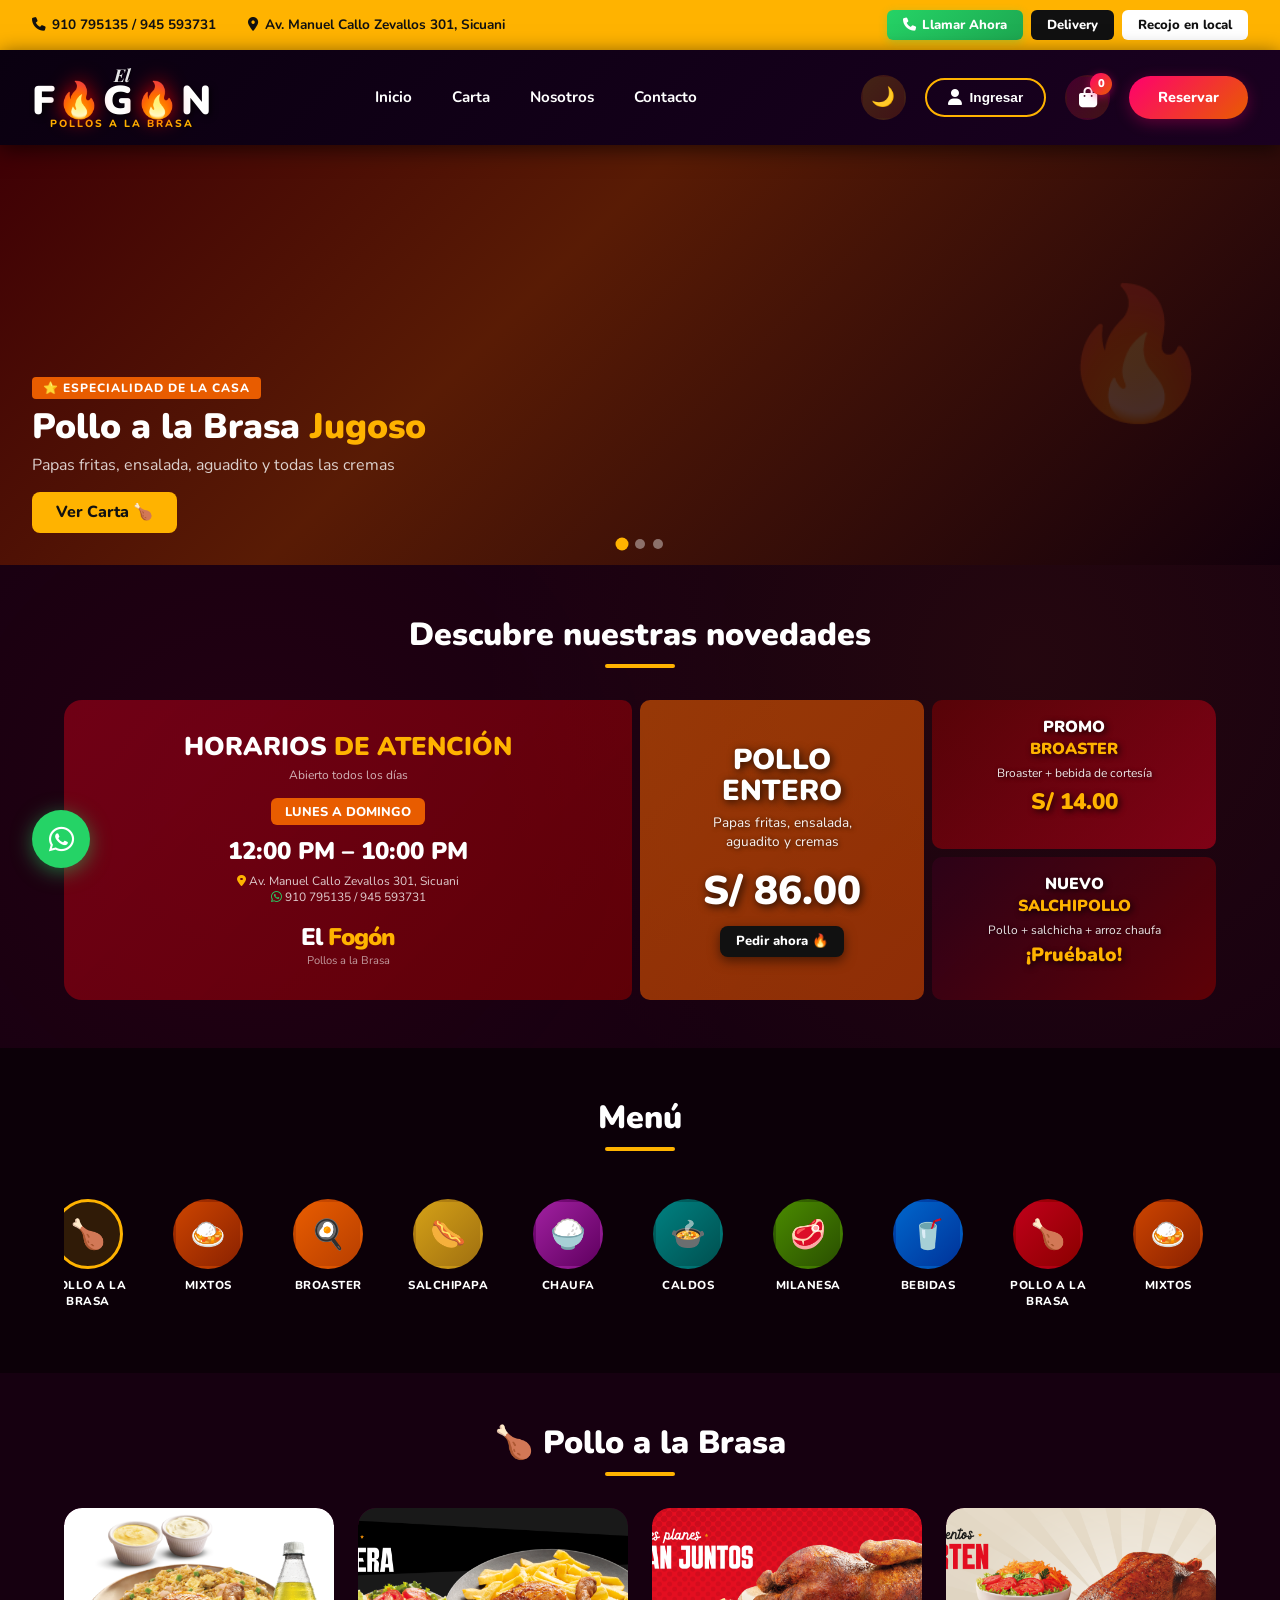
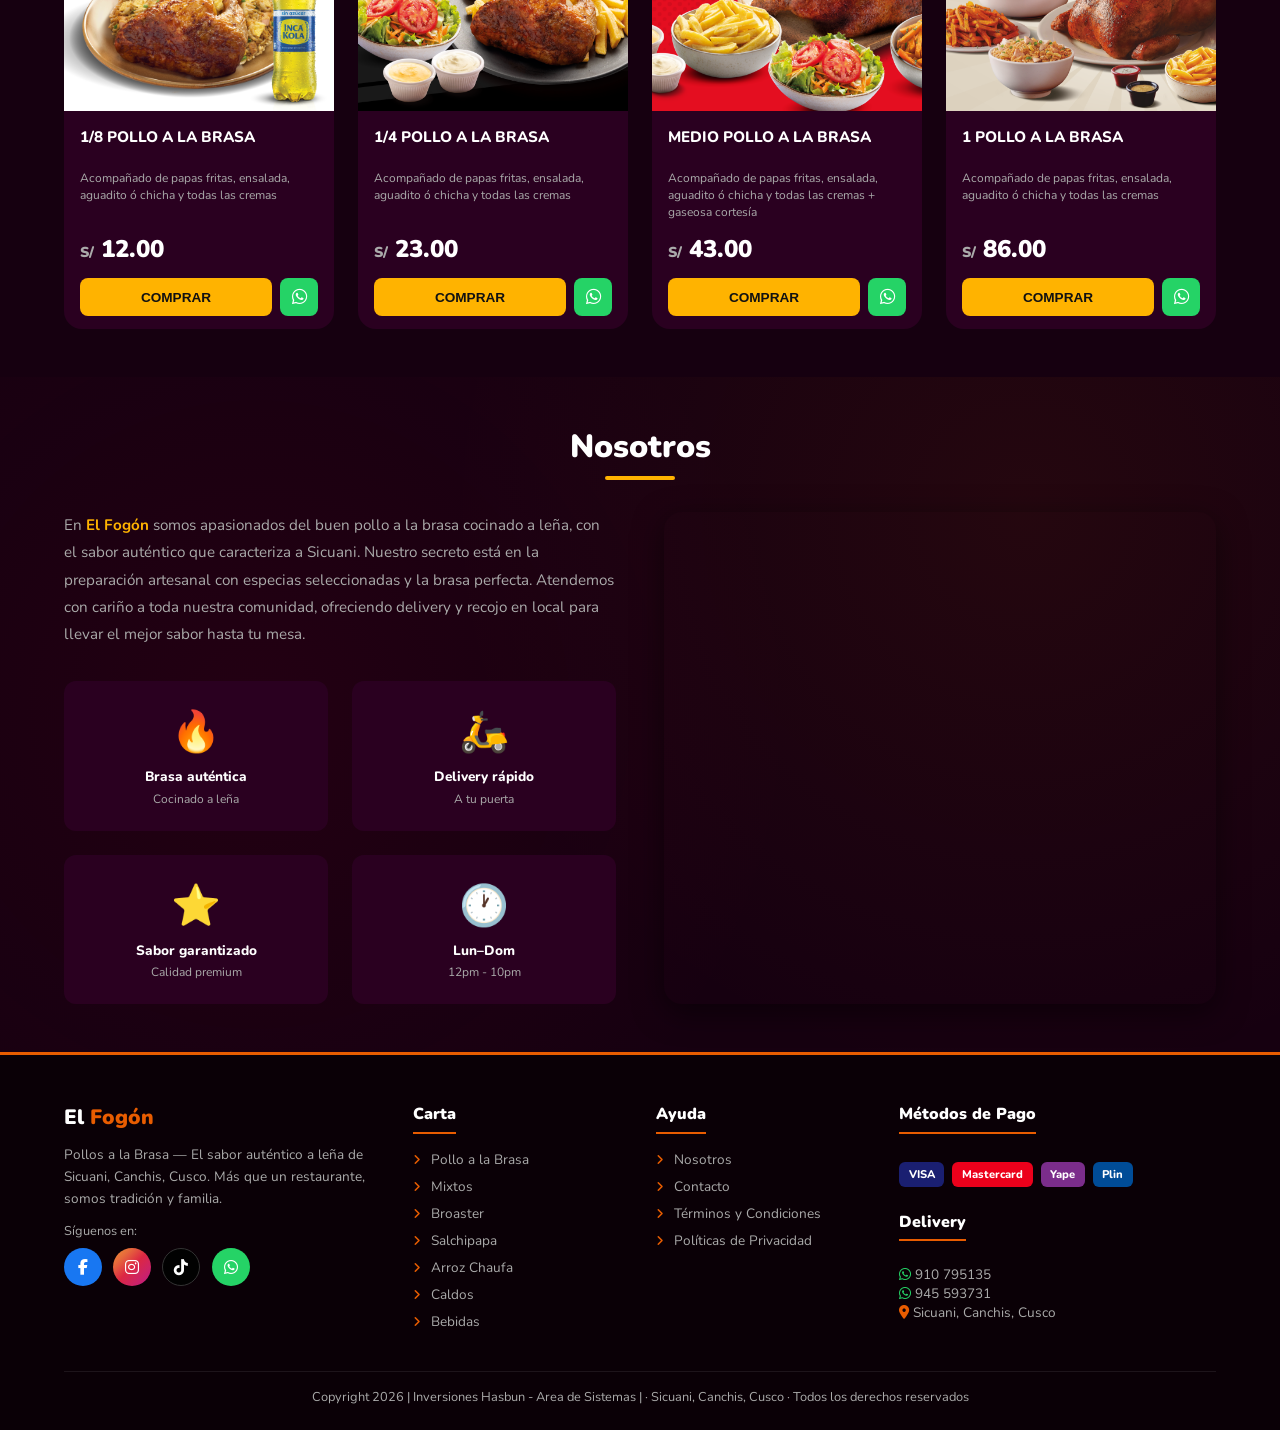
==== commit 993d9154: "cambios menores" ====
--- a/index.html
+++ b/index.html
@@ -733,6 +733,6 @@
 <div id="scrollTop" onclick="window.scrollTo({top:0,behavior:'smooth'})">
   <i class="fa-solid fa-arrow-up"></i>
 </div>
-
+<script src="js/index.js"></script>
 </body>
 </html>
--- a/css/index.css
+++ b/css/index.css
@@ -1059,13 +1059,13 @@
     .footer-bottom a { color: var(--accent2); }
 
     /* ===== WHATSAPP FLOAT ===== */
-    .wa-float {
-      position: fixed; bottom: 2rem; right: 2rem; z-index: 200;
-      width: 58px; height: 58px; background: #25d366; border-radius: 50%;
-      display: flex; align-items: center; justify-content: center;
-      font-size: 1.8rem; color: #fff; box-shadow: 0 4px 20px rgba(37,211,102,.5);
-      transition: transform .2s; animation: waFloat 2s ease-in-out infinite;
-    }
+     .wa-float {
+       position: fixed; bottom: 2rem; left: 2rem; z-index: 200;
+       width: 58px; height: 58px; background: #25d366; border-radius: 50%;
+       display: flex; align-items: center; justify-content: center;
+       font-size: 1.8rem; color: #fff; box-shadow: 0 4px 20px rgba(37,211,102,.5);
+       transition: transform .2s; animation: waFloat 2s ease-in-out infinite;
+     }
     .wa-float:hover { transform: scale(1.1); }
     @keyframes waFloat {
       0%,100%{transform:translateY(0)} 50%{transform:translateY(-6px)}
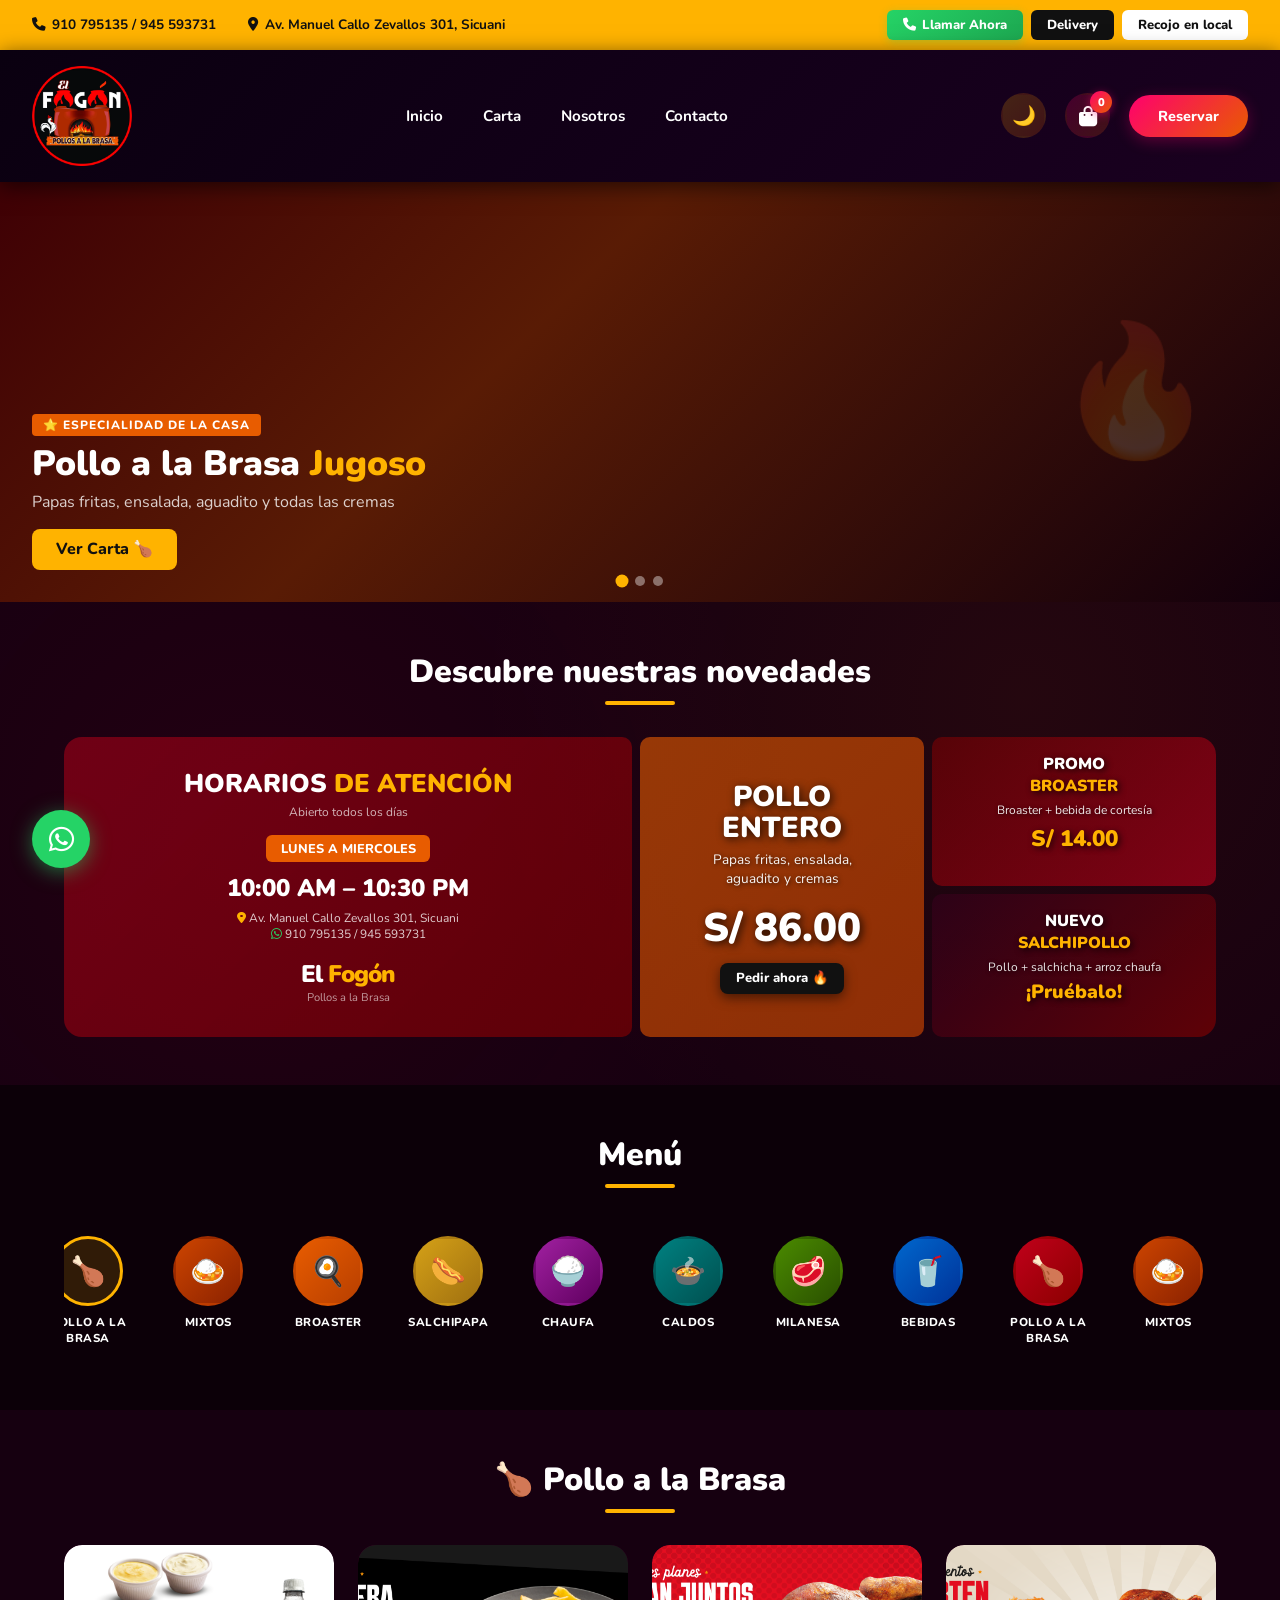
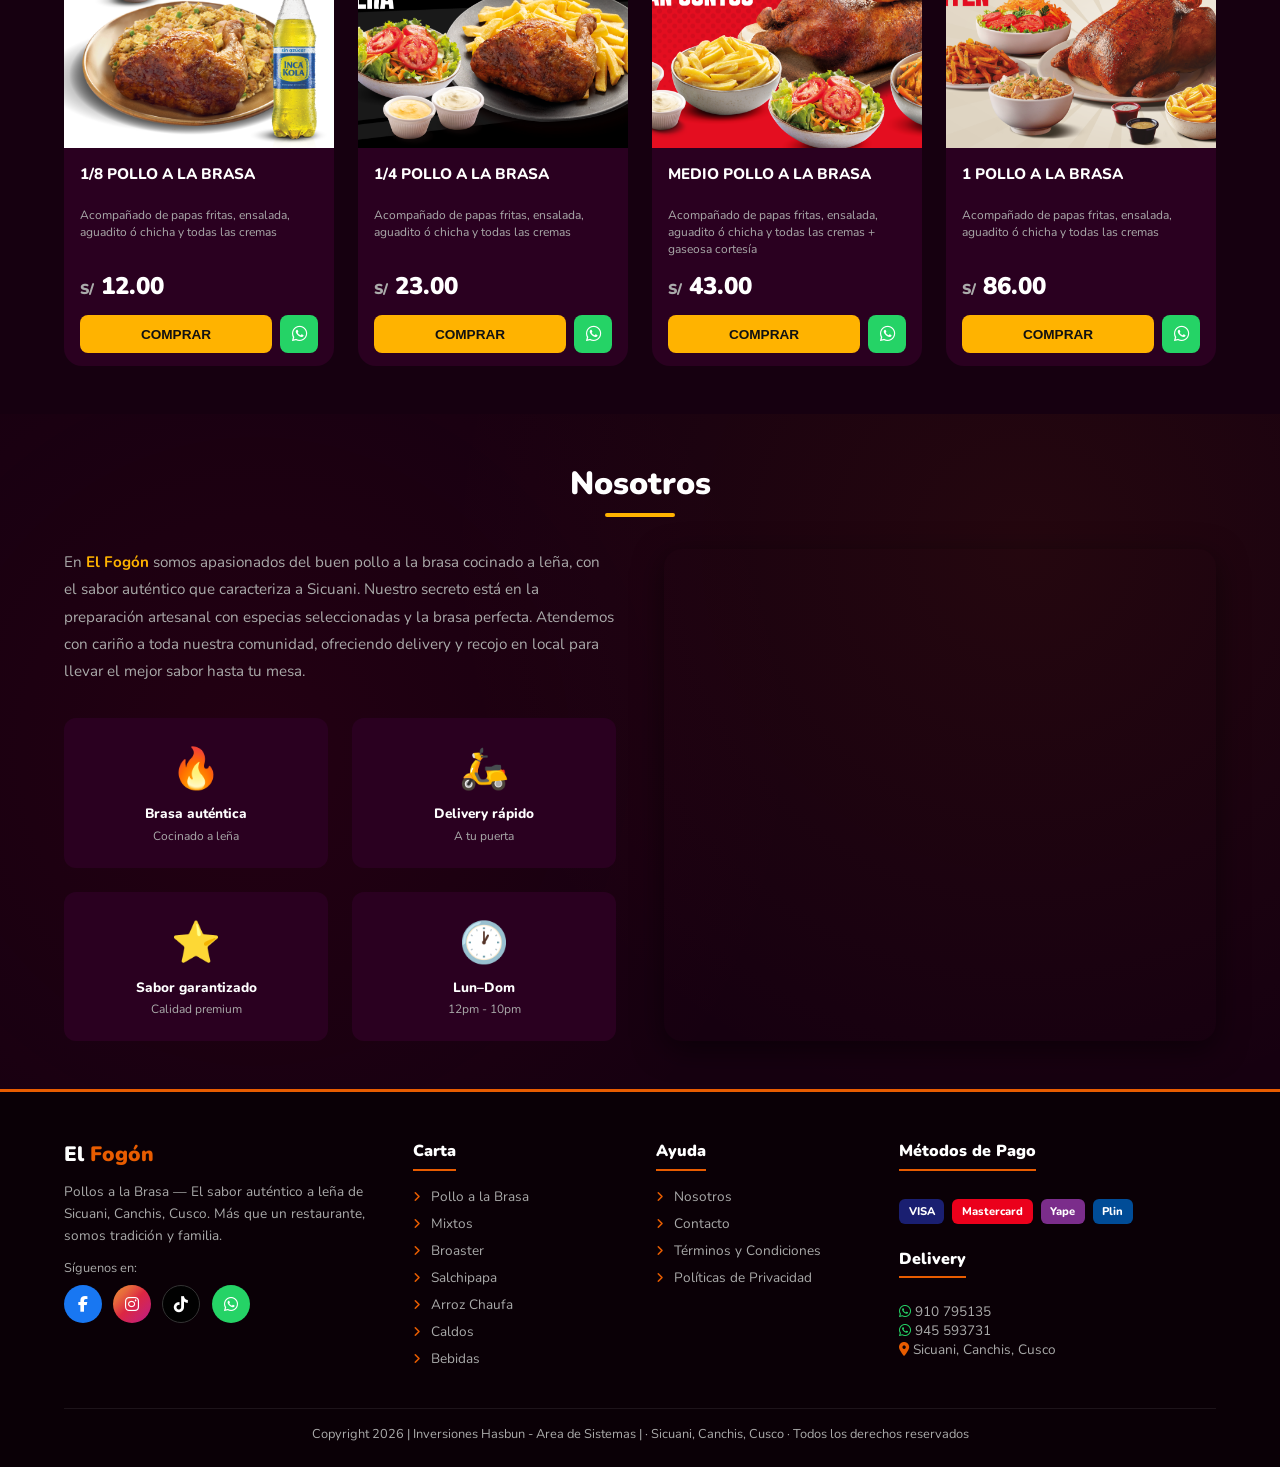
==== commit 13505adc: "se quito en login de index y se agrego el logo oficial" ====
--- a/index.html
+++ b/index.html
@@ -111,15 +111,9 @@
 <nav id="inicio">
   <a href="#inicio" class="nav-logo">
     <div class="logo-text">
-      <span class="logo-el">El</span>
       <div class="logo-fogon">
-        <span class="logo-f">F</span>
-        <span class="logo-o">🔥</span>
-        <span class="logo-g">G</span>
-        <span class="logo-o">🔥</span>
-        <span class="logo-n">N</span>
-      </div>
-      <span class="logo-subtitle">Pollos a la Brasa</span>
+        <img src="imagenes/logo.webp" alt="logo_de_El_Fogón" style="width: 100px; height: 100px;">
+      </div>
     </div>
   </a>
   <div class="nav-center">
@@ -135,10 +129,6 @@
       <span class="icon-sun">☀️</span>
       <span class="icon-moon">🌙</span>
     </div>
-    <button class="btn-login" onclick="openLoginModal()">
-      <i class="fa-solid fa-user"></i>
-      <span>Ingresar</span>
-    </button>
     <div class="cart-icon" onclick="openCart()">
       <i class="fa-solid fa-shopping-bag"></i>
       <span class="cart-badge" id="cartBadge">0</span>
@@ -175,7 +165,7 @@
     <div class="slide-inner">
       <span class="slide-tag">🚀 Delivery disponible</span>
       <h1>Delivery a tu <span>puerta</span></h1>
-      <p>Lunes a Domingo · Sicuani, Canchis</p>
+      <p>Lunes a Miercoles · Sicuani, Canchis</p>
       <a href="https://wa.me/51910795135" target="_blank" class="slide-btn">Llámanos 📞</a>
     </div>
   </div>
@@ -199,8 +189,8 @@
         <div class="banner-horarios" style="background: transparent;">
           <h2>HORARIOS <span>DE ATENCIÓN</span></h2>
           <p style="font-size:.75rem;color:rgba(255,255,255,.7);margin:.3rem 0">Abierto todos los días</p>
-          <div class="horario-tag">LUNES A DOMINGO</div>
-          <div class="hora">12:00 PM – 10:00 PM</div>
+          <div class="horario-tag">LUNES A MIERCOLES</div>
+          <div class="hora">10:00 AM – 10:30 PM</div>
           <div class="sub">
             <i class="fa-solid fa-map-marker-alt" style="color:var(--accent2)"></i> Av. Manuel Callo Zevallos 301, Sicuani<br>
             <i class="fa-brands fa-whatsapp" style="color:#25d366"></i> 910 795135 / 945 593731
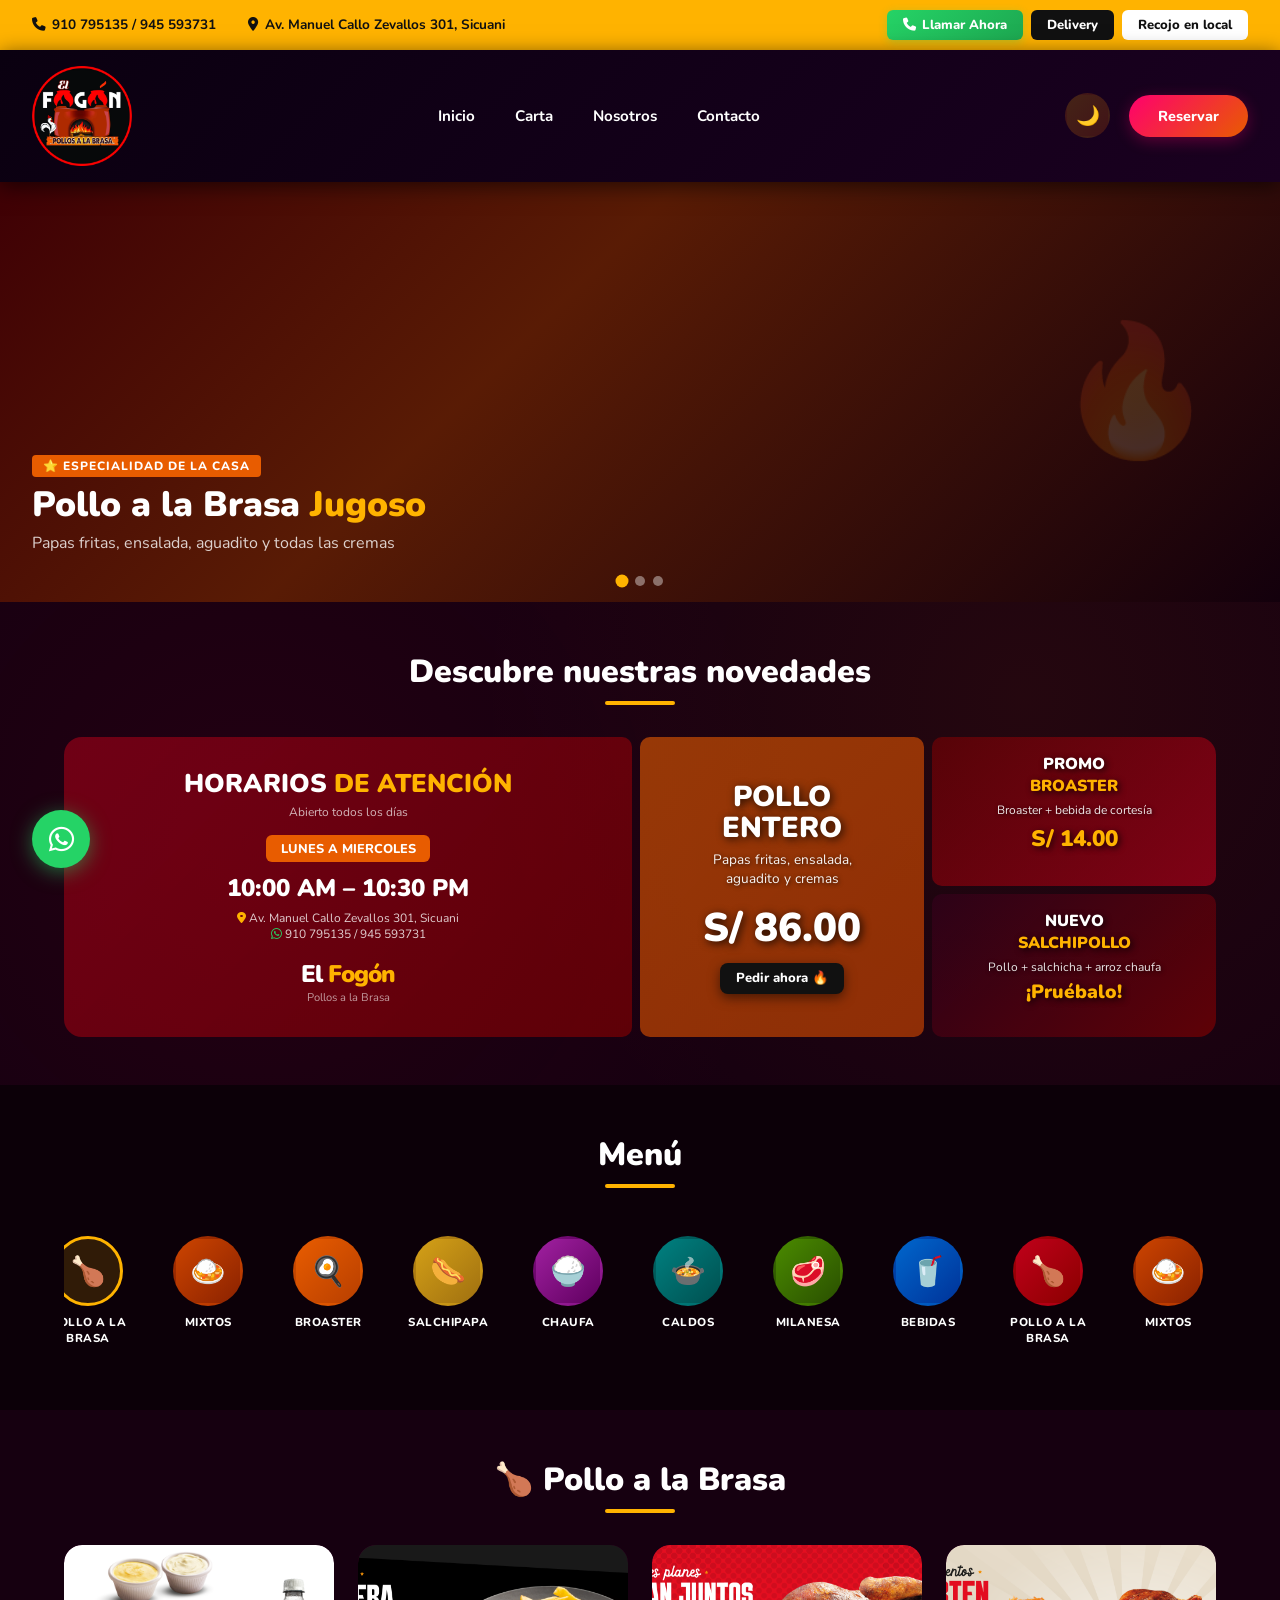
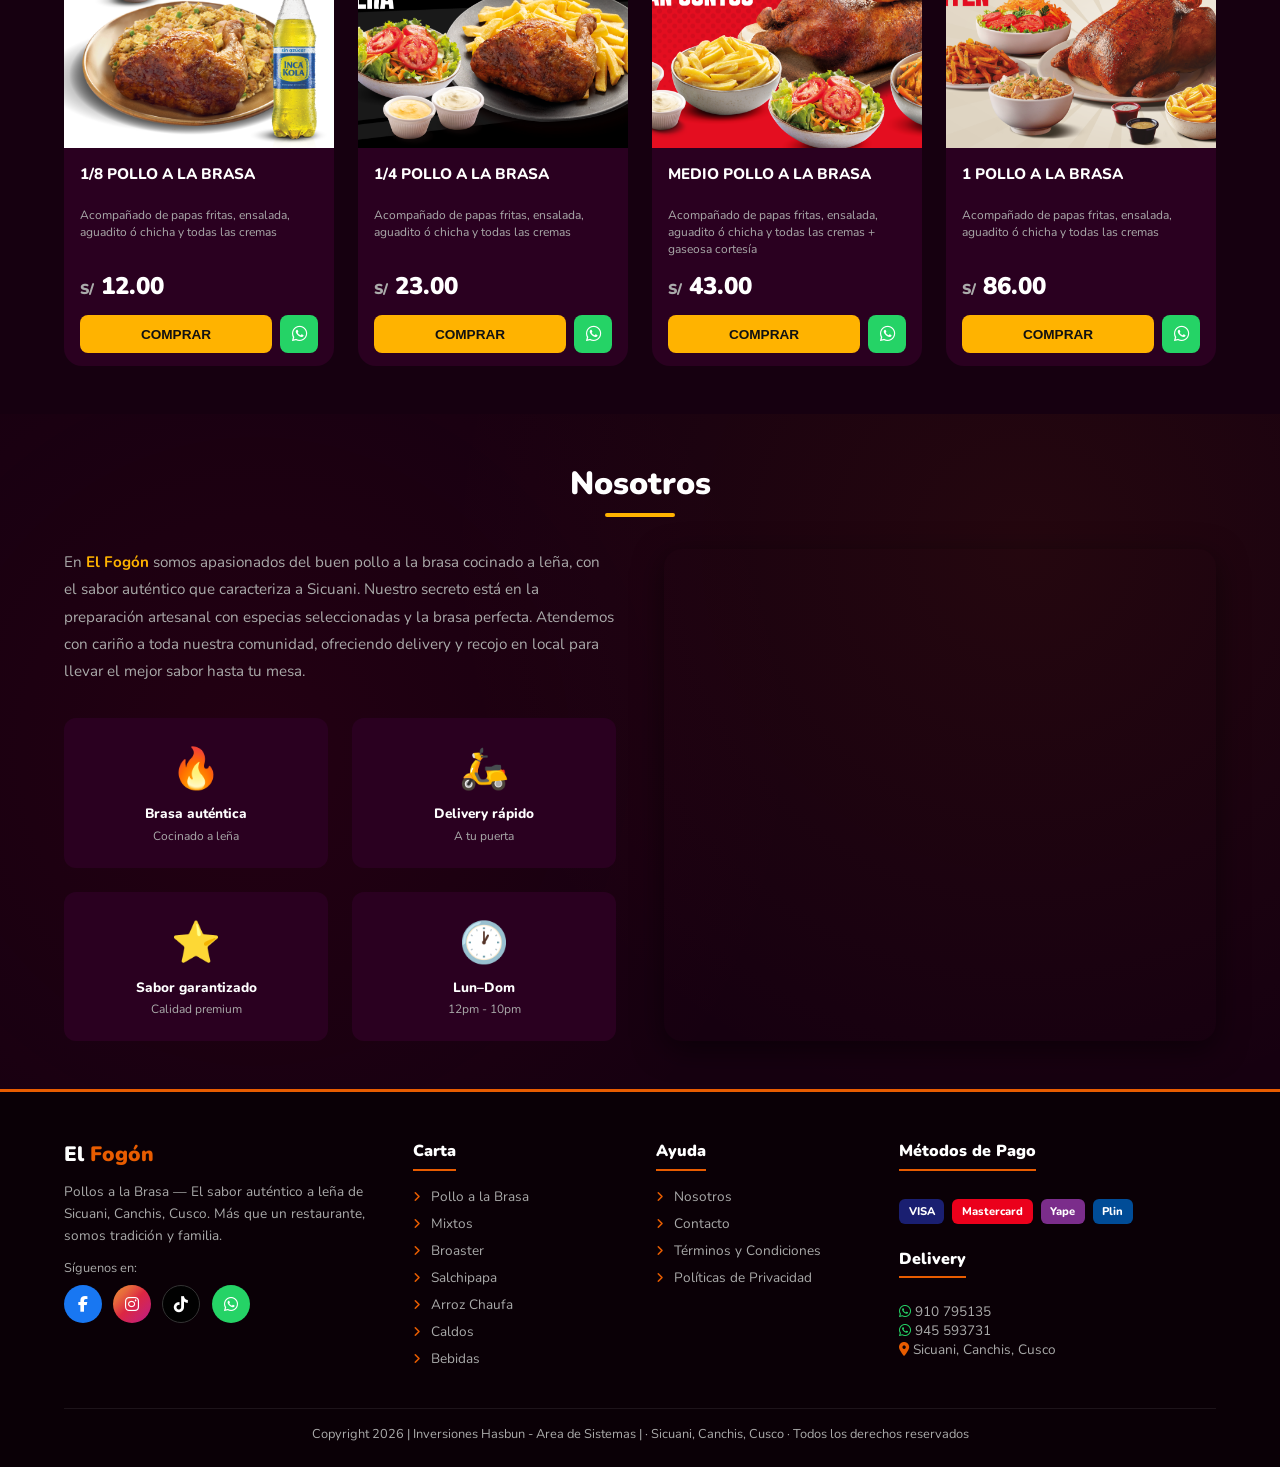
==== commit 2d77834d: "eliminacion de algunos codigos muertos" ====
--- a/index.html
+++ b/index.html
@@ -29,69 +29,6 @@
   </ul>
 </div>
 
-<!-- CART MODAL -->
-<div class="overlay" id="cartOverlay" onclick="closeCart()" style="display:none;"></div>
-<div class="cart-modal" id="cartModal">
-  <div class="cart-header">
-    <h2><i class="fa-solid fa-shopping-bag"></i> Mi Carrito</h2>
-    <button class="cart-close" onclick="closeCart()"><i class="fa-solid fa-xmark"></i></button>
-  </div>
-  <div class="cart-body" id="cartBody">
-    <div class="cart-empty">
-      <i class="fa-solid fa-shopping-bag"></i>
-      <p>Tu carrito está vacío</p>
-    </div>
-  </div>
-  <div class="cart-footer" id="cartFooter" style="display:none;">
-    <div class="cart-total">
-      <span class="cart-total-label">Total:</span>
-      <span class="cart-total-amount" id="cartTotal">S/ 0.00</span>
-    </div>
-    <button class="cart-checkout" onclick="checkoutCart()">
-      <i class="fa-brands fa-whatsapp"></i> Pedir por WhatsApp
-    </button>
-    <button class="cart-clear" onclick="clearCart()">Vaciar carrito</button>
-  </div>
-</div>
-
-<!-- LOGIN MODAL -->
-<div class="login-modal" id="loginModal">
-  <div class="login-modal-content">
-    <button class="btn-close-modal" onclick="closeLoginModal()">
-      <i class="fa-solid fa-xmark"></i>
-    </button>
-    <div class="login-modal-header">
-      <h2>Bienvenido</h2>
-      <p>Ingresa a tu cuenta de El Fogón</p>
-    </div>
-    <form class="login-form" onsubmit="handleLogin(event)">
-      <div class="form-group">
-        <label for="email">Correo electrónico</label>
-        <input type="email" id="email" placeholder="tu@email.com" required>
-      </div>
-      <div class="form-group">
-        <label for="password">Contraseña</label>
-        <input type="password" id="password" placeholder="••••••••" required>
-      </div>
-      <button type="submit" class="btn-submit">Iniciar Sesión</button>
-    </form>
-    <div class="login-divider">o continúa con</div>
-    <div class="login-options">
-      <button class="btn-social" onclick="loginWithGoogle()">
-        <i class="fa-brands fa-google"></i>
-        Google
-      </button>
-      <button class="btn-social" onclick="loginWithFacebook()">
-        <i class="fa-brands fa-facebook"></i>
-        Facebook
-      </button>
-    </div>
-    <div class="login-footer">
-      ¿No tienes cuenta? <a onclick="alert('Función de registro próximamente')">Regístrate aquí</a>
-    </div>
-  </div>
-</div>
-
 <!-- TOP BAR -->
 <div class="top-bar">
   <div class="top-bar-left">
@@ -129,15 +66,11 @@
       <span class="icon-sun">☀️</span>
       <span class="icon-moon">🌙</span>
     </div>
-    <div class="cart-icon" onclick="openCart()">
-      <i class="fa-solid fa-shopping-bag"></i>
-      <span class="cart-badge" id="cartBadge">0</span>
-    </div>
     <a href="https://wa.me/51910795135?text=Hola%2C+quiero+hacer+una+reserva" target="_blank" class="btn-reservar">Reservar</a>
     <div class="hamburger" onclick="openMobileNav()">
       <span></span><span></span><span></span>
     </div>
-  </div>
+  </div> 
 </nav>
 
 <!-- HERO SLIDER -->
@@ -148,7 +81,6 @@
       <span class="slide-tag">⭐ Especialidad de la casa</span>
       <h1>Pollo a la Brasa <span>Jugoso</span></h1>
       <p>Papas fritas, ensalada, aguadito y todas las cremas</p>
-      <a href="#menu" class="slide-btn">Ver Carta 🍗</a>
     </div>
   </div>
   <div class="slide slide-2" id="slide1">
@@ -157,7 +89,6 @@
       <span class="slide-tag">🔥 Más pedido</span>
       <h1><span>Broaster</span> Crujiente</h1>
       <p>Pollo crujiente con papas fritas y ensalada</p>
-      <a href="https://wa.me/51910795135" target="_blank" class="slide-btn">Pedir ahora 📲</a>
     </div>
   </div>
   <div class="slide slide-3" id="slide2">
@@ -166,7 +97,6 @@
       <span class="slide-tag">🚀 Delivery disponible</span>
       <h1>Delivery a tu <span>puerta</span></h1>
       <p>Lunes a Miercoles · Sicuani, Canchis</p>
-      <a href="https://wa.me/51910795135" target="_blank" class="slide-btn">Llámanos 📞</a>
     </div>
   </div>
   <div class="slider-dots">
--- a/css/index.css
+++ b/css/index.css
@@ -701,15 +701,15 @@
     .slide.active { opacity: 1; }
     .slide-1 {
       background: linear-gradient(135deg, rgba(139,0,0,0.4) 0%, rgba(204,68,0,0.4) 40%, rgba(26,0,16,0.5) 100%),
-                  url('imagenes/Captura de pantalla 2026-04-25 111055.png') center/cover;
+                  url('imagenes/img1.png') center/cover;
     }
     .slide-2 {
       background: linear-gradient(135deg, rgba(26,0,16,0.4) 0%, rgba(58,0,32,0.4) 50%, rgba(139,0,0,0.5) 100%),
-                  url('imagenes/Captura de pantalla 2026-04-25 111104.png') center/cover;
+                  url('imagenes/img2.png') center/cover;
     }
     .slide-3 {
       background: linear-gradient(135deg, rgba(42,0,16,0.4) 0%, rgba(204,68,0,0.4) 60%, rgba(26,0,8,0.5) 100%),
-                  url('imagenes/Captura de pantalla 2026-04-25 111117.png') center/cover;
+                  url('imagenes/img3.png') center/cover;
     }
     .slide-inner {
       max-width: 500px;
